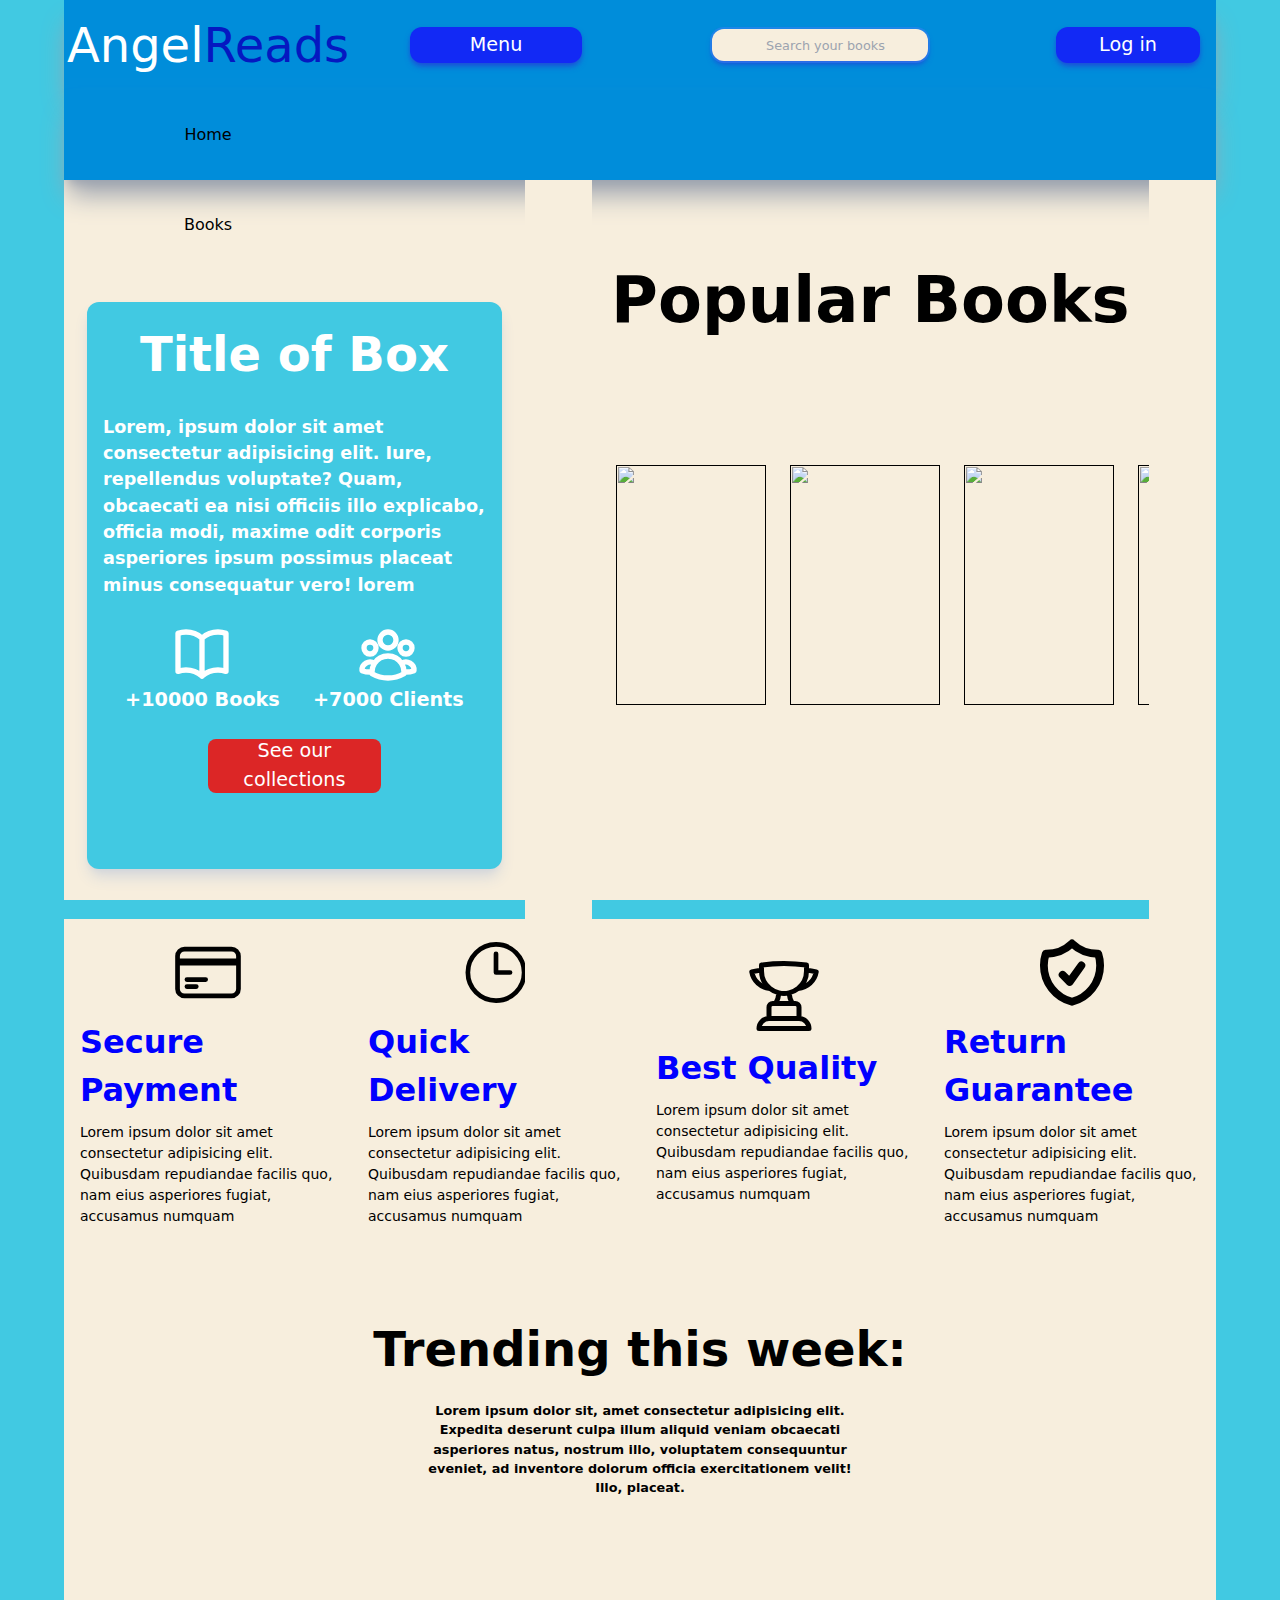
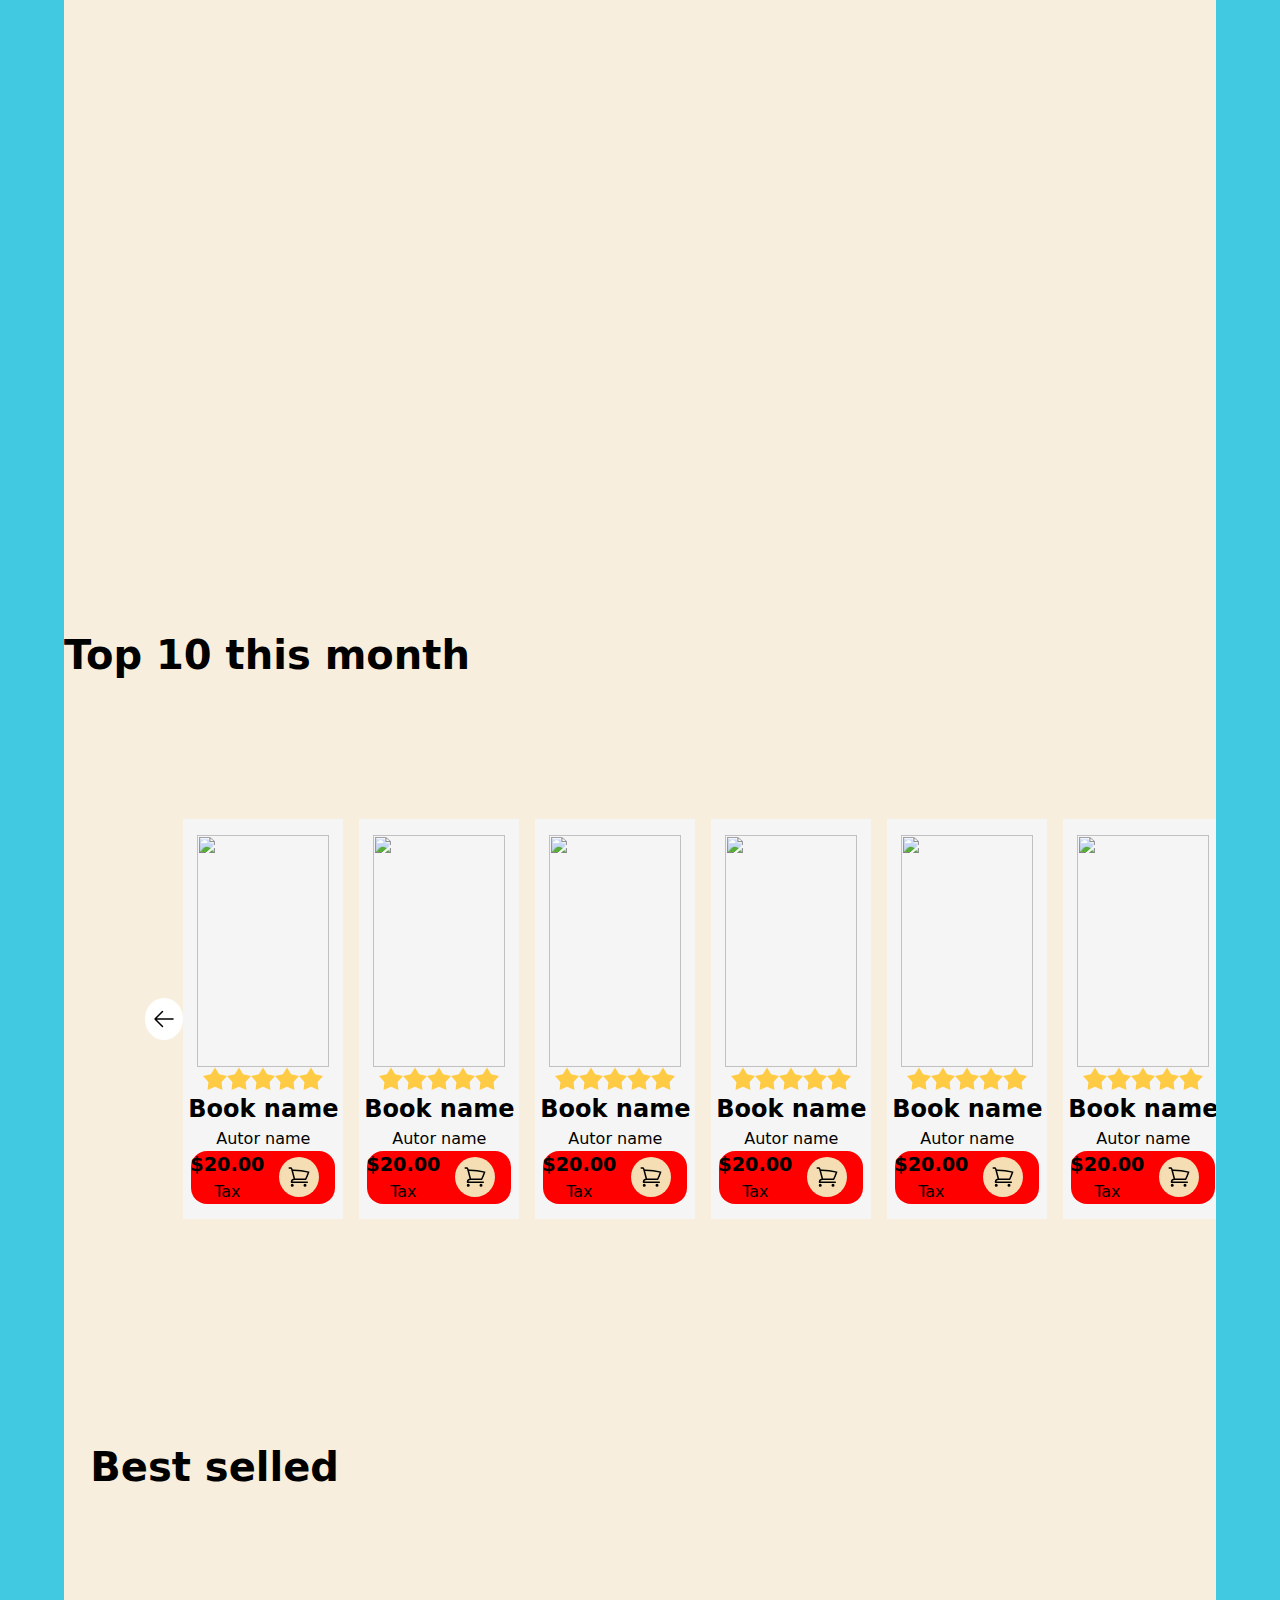
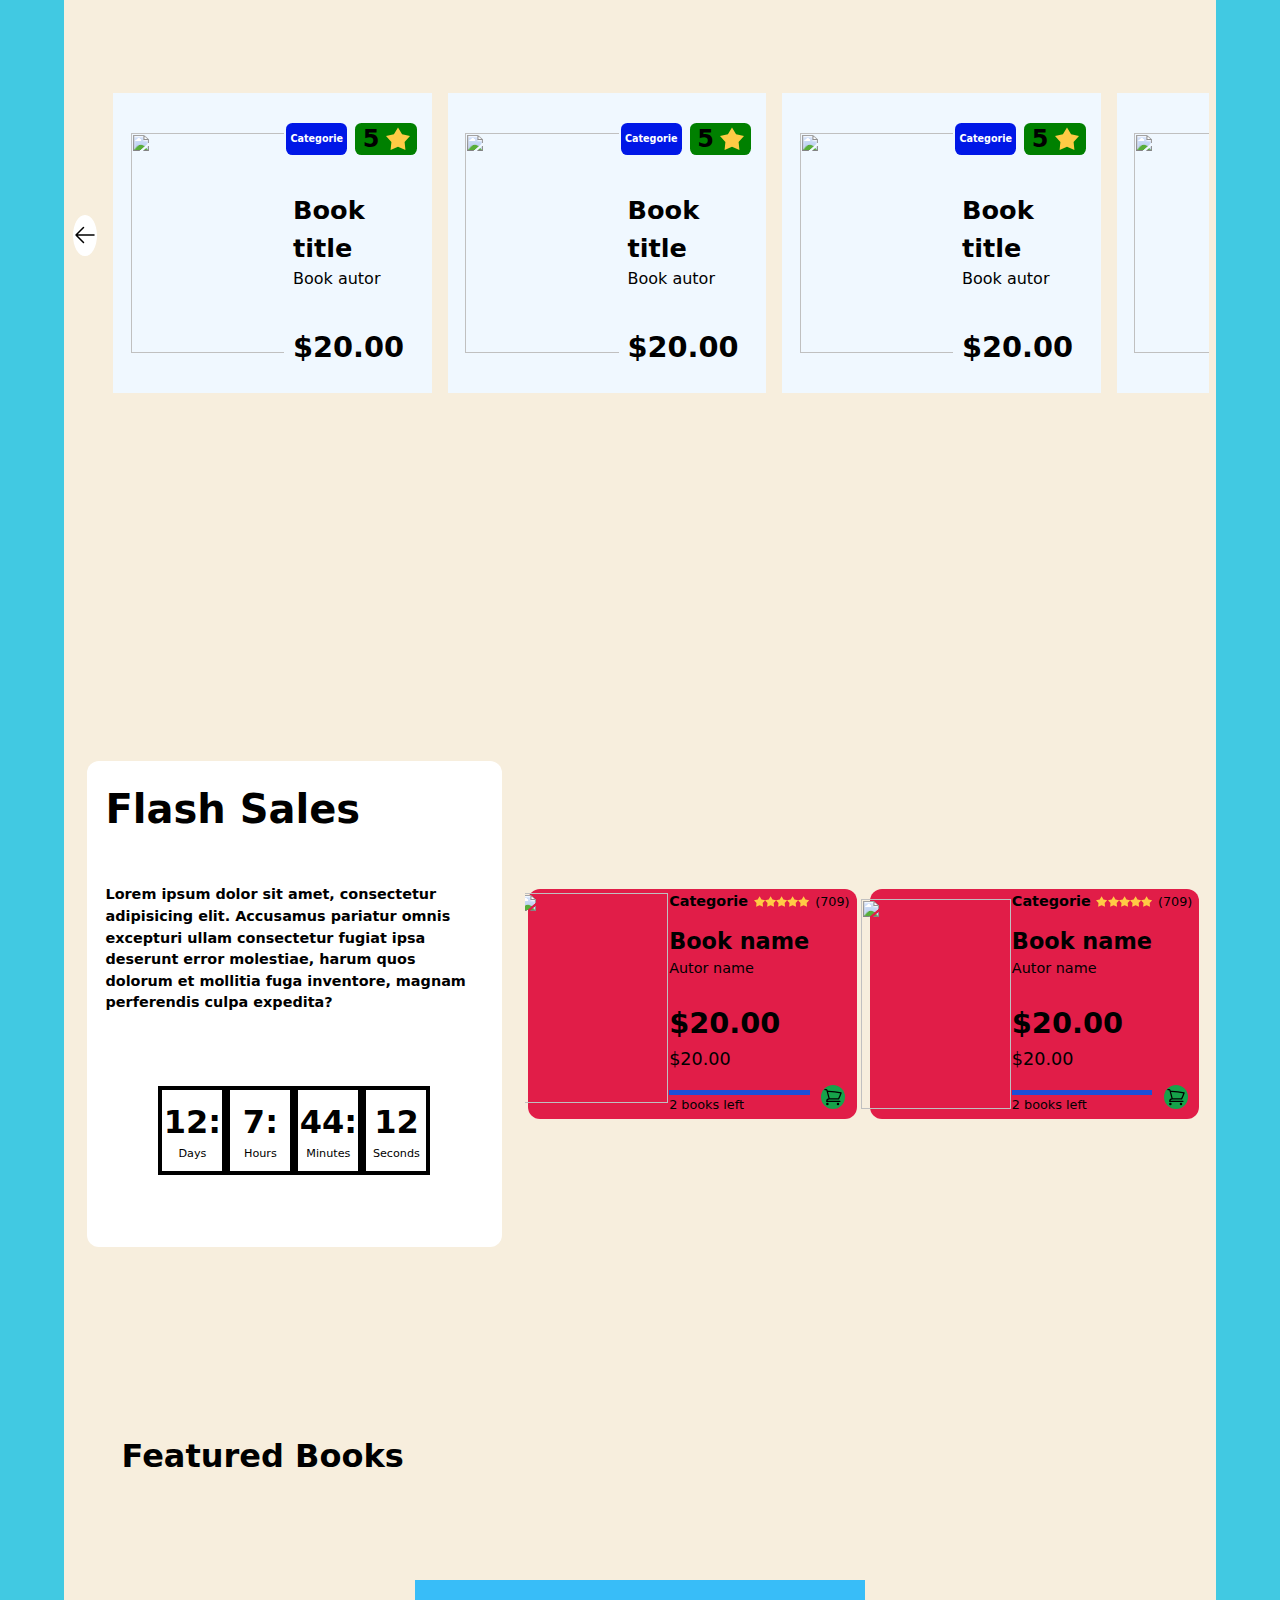
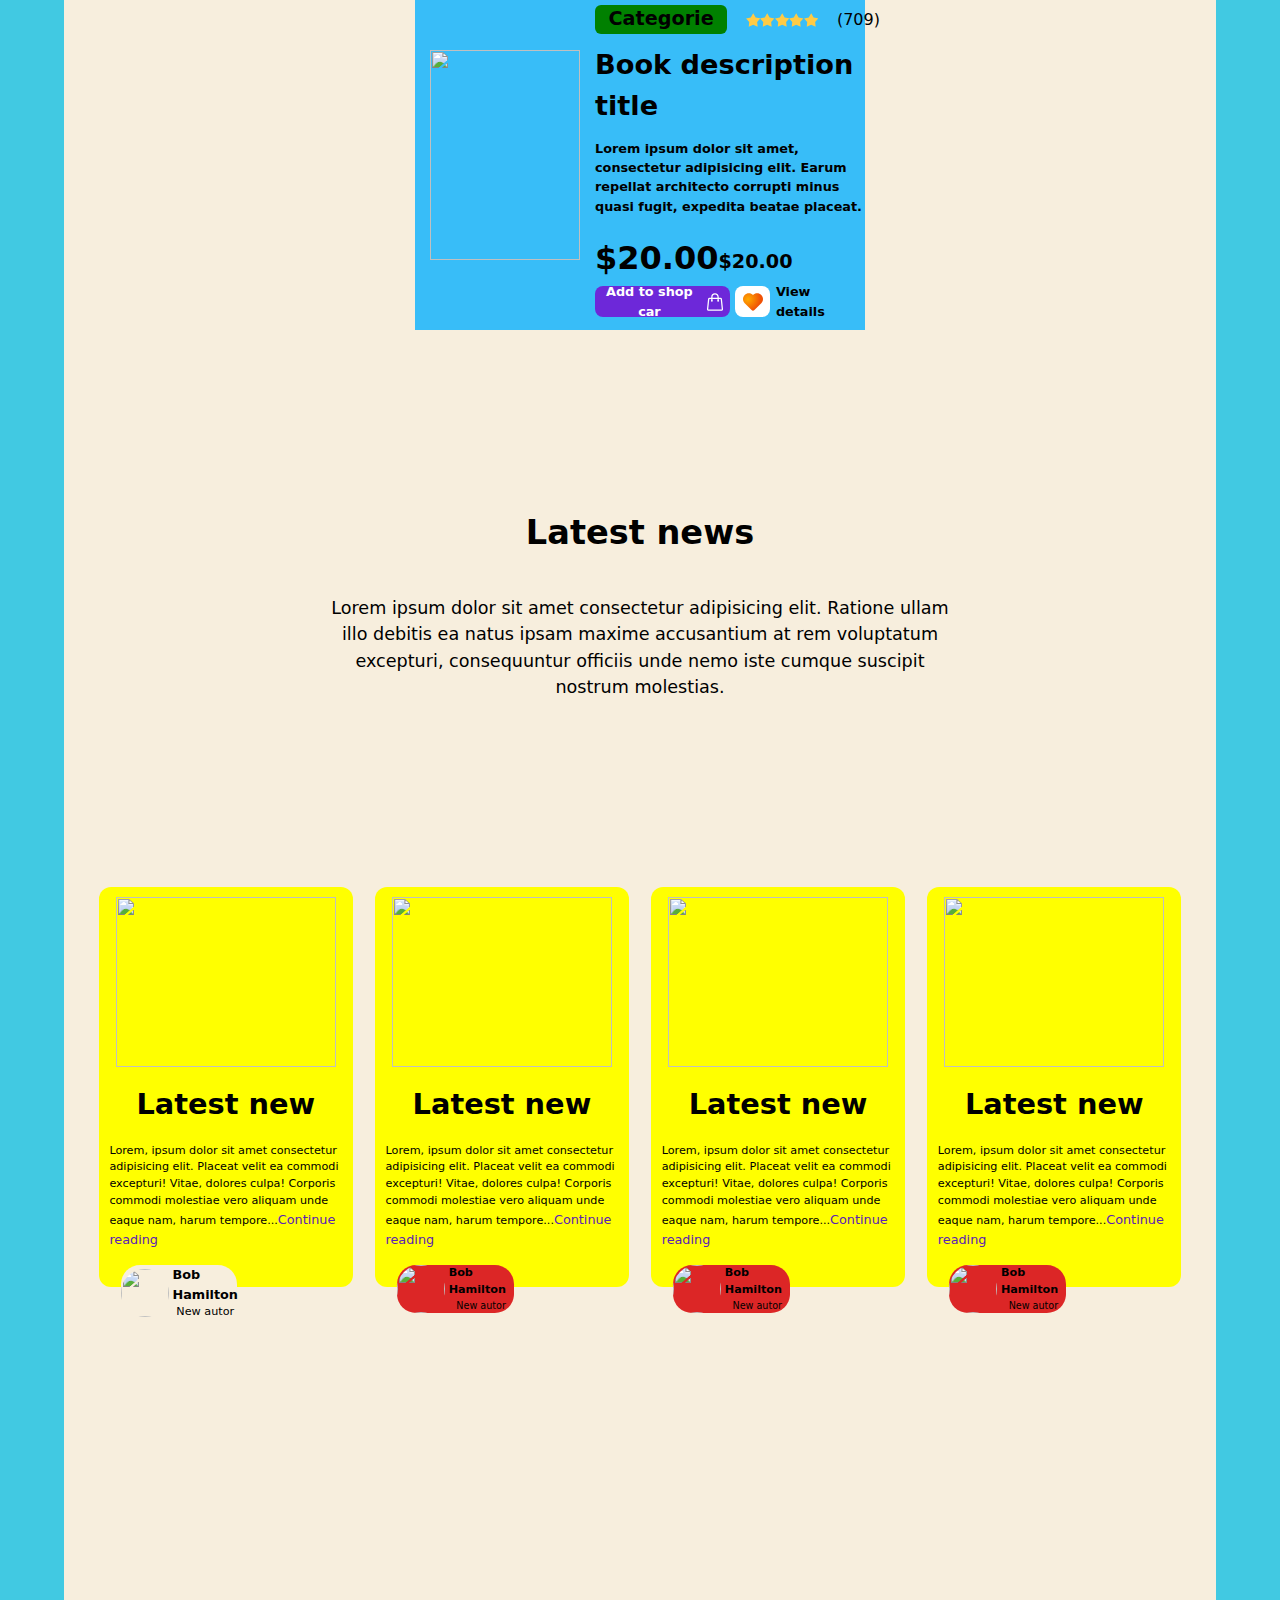
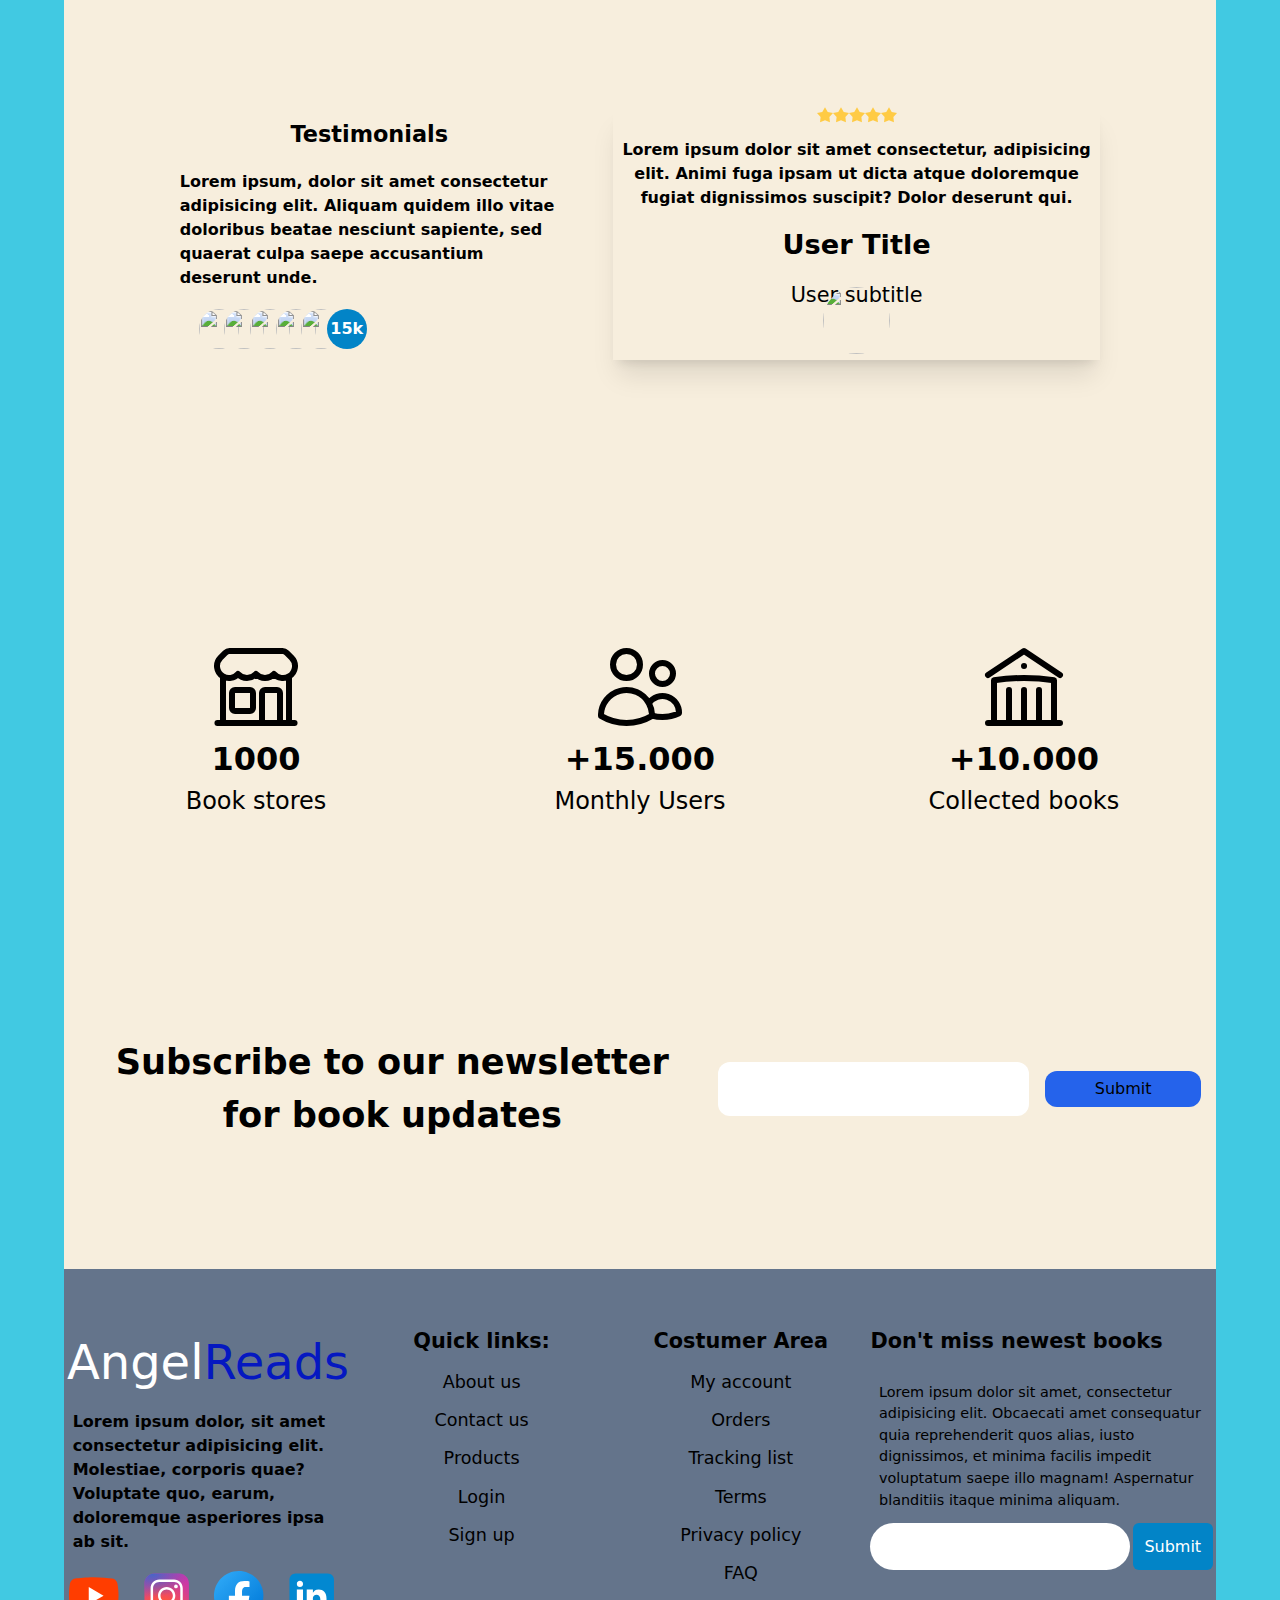
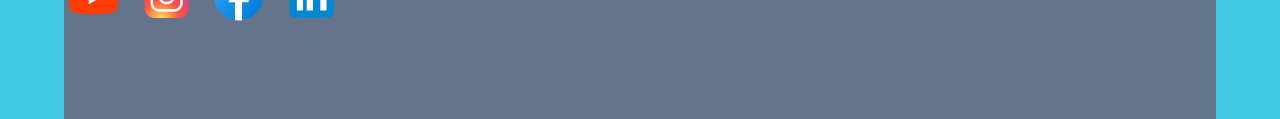
==== index.html @ faa8b450 "Update of page features" ====
<!DOCTYPE html>
<html lang="en">
<head>
    <meta charset="UTF-8">
    <meta name="viewport" content="width=device-width, initial-scale=1.0">

    <link rel="stylesheet" href="./src/Tailwind/output.css">

    <!-- CSS modules -->
    <link rel="stylesheet" href="./src/CSS/main.css">
    <link rel="stylesheet" href="./src/CSS/css_modules/best_sellers.css">
    <link rel="stylesheet" href="./src/CSS/css_modules/featured_section.css">
    <link rel="stylesheet" href="./src/CSS/css_modules/features.css">
    <link rel="stylesheet" href="./src/CSS/css_modules/footer.css">
    <link rel="stylesheet" href="./src/CSS/css_modules/flash_sales.css">
    <link rel="stylesheet" href="./src/CSS/css_modules/mid_section.css">
    <link rel="stylesheet" href="./src/CSS/css_modules/navbar.css">
    <link rel="stylesheet" href="./src/CSS/css_modules/news.css">
    <link rel="stylesheet" href="./src/CSS/css_modules/newsletter.css">
    <link rel="stylesheet" href="./src/CSS/css_modules/rank_books.css">
    <link rel="stylesheet" href="./src/CSS/css_modules/slider.css">
    <link rel="stylesheet" href="./src/CSS/css_modules/testimonials.css">

    

    <script defer src="https://cdn.jsdelivr.net/npm/alpinejs@3.x.x/dist/cdn.min.js"></script>
    <script src="./src/JS/main.js" defer></script>

    <link rel="stylesheet" href="https://cdnjs.cloudflare.com/ajax/libs/font-awesome/5.15.3/css/all.min.css">

    <link rel="stylesheet" href="https://use.fontawesome.com/releases/v5.15.4/css/all.css">

    <title>AngelReads</title>

</head>

<body class = " bg-color-background flex justify-center ">

        <!-- * Mother Box. -->
        <div class = "bg-motherbox-color w-[90%] h-[100vh] motherBox">

            <!-- * Navbar -->
            <nav class = " w-[100%] h-[20%]">

                <!-- First section -->
                <section class = " bg-components-color w-[100%] h-[50%] shadow-xl shadow-gray-400 flex">

                    <!-- Page Logo -->
                    <div class = "w-[25%] h-[100%] flex justify-center items-center">

                        <a href="#" class ="text-[3rem] text-white hover:text-gray-300 pageLogo" >Angel<span class = "text-span-color hover:text-blue-700 pageLogo">Reads</span></a>

                    </div>
                    

                    <!-- * Menu access -->
                    <div class = "w-[25%] h-[100%] flex justify-center items-center">

                        <button class = "w-[60%] h-[40%] rounded-xl bg-buttons-color text-white text-[1.2rem] shadow-md shadow-blue-700" id = "menuAccessButton">

                            Menu

                        </button>

                    </div>


                    <!-- * Searcher -->
                    <div class = "w-[25%] h-[100%] flex justify-end items-center">

                        <!-- *Search icon -->
                        <svg xmlns="http://www.w3.org/2000/svg" fill="none" viewBox="0 0 24 24" stroke-width="1.5" stroke="currentColor" class="size-5" id = "searchIcon">

                            <path stroke-linecap="round" stroke-linejoin="round" d="m21 21-5.197-5.197m0 0A7.5 7.5 0 1 0 5.196 5.196a7.5 7.5 0 0 0 10.607 10.607Z" />

                        </svg>

                        <input type="text" placeholder= " Search your books" id = "searchInput" class = "w-[75%] h-[35%] outline-none text-gray-400 text-[0.8rem] pr-[15%] text-end rounded-xl ml-[-1.5rem] bg-motherbox-color shadow-md shadow-blue-700 ring-2 focus:ring-sky-400">

                    </div>


                    <!-- * Log in part-->
                    <div class = "w-[25%] h-[100%] flex justify-end items-center">

                        <!-- *Login Button -->
                        <button class = "w-[50%] h-[40%] rounded-xl bg-buttons-color text-white text-[1.2rem] mx-[1rem] shadow-md shadow-blue-700" id = "menuAccessButton">

                            Log in

                        </button>

                    </div>

                </section>


                <!-- second Section -->
                <section class = " bg-components-color w-[100%] h-[50%] shadow-xl shadow-gray-400" id = "secondSection">

                    <!-- *Option container 1 -->
                    <div class = "w-[25%] h-[100%] flex justify-center items-center">

                        <a href="#" class="navbarOption">Home</a>

                    </div>

                     <!-- *Option container 2 -->
                    <div class = "w-[25%] h-[100%] flex justify-center items-center">

                        <a href="#" class="navbarOption">Books</a>

                    </div>

                     <!-- *Option container 3 -->
                    <div class = "w-[25%] h-[100%] flex justify-center items-center">

                        <a href="#" class="navbarOption">eBooks</a>

                    </div>

                     <!-- *Option container 4-->
                    <div class = "w-[25%] h-[100%] flex justify-center items-center">

                        <a href="#" class="navbarOption">Audio Books</a>

                    </div>

                </section>

            </nav>


            <!-- * Middle Section -->
            <section class = "w-[100%] h-[90%] flex mb-0">

                <!-- *Section 1  -->
                <section class = "w-[40%] h-[100%] flex justify-center items-center "> 

                    <!-- *Info box -->
                    <div class = "w-[90%] h-[70%] bg-infoBox-color shadow-lg shadow-gray-300 flex flex-col items-center p-[1rem] gap-[1.5rem] text-white rounded-xl">

                        <h2 class = "w-fit fit text-center text-white text-[3rem] infoBoxTitle">Title of Box</h2>
                        
                        <p class = "w-fit h-fit flex text-start text-[1.1rem] text-white infoBoxParaph">

                            Lorem, ipsum dolor sit amet consectetur adipisicing elit. Iure, repellendus voluptate? Quam, obcaecati ea nisi officiis illo explicabo, officia modi, maxime odit corporis asperiores ipsum possimus placeat minus consequatur vero!
                            lorem

                        </p>

                        <!-- *Main features container -->
                        <div class = "w-[90%] h-fit flex items-center justify-center gap-[1rem]">

                            <!-- * Main feature 1 -->
                            <div class = "flex flex-col justify-center items-center ">

                                <svg xmlns="http://www.w3.org/2000/svg" fill="none" viewBox="0 0 24 24" stroke-width="2" stroke="currentColor" class="size-16">
                                    <path stroke-linecap="round" stroke-linejoin="round" d="M12 6.042A8.967 8.967 0 0 0 6 3.75c-1.052 0-2.062.18-3 .512v14.25A8.987 8.987 0 0 1 6 18c2.305 0 4.408.867 6 2.292m0-14.25a8.966 8.966 0 0 1 6-2.292c1.052 0 2.062.18 3 .512v14.25A8.987 8.987 0 0 0 18 18a8.967 8.967 0 0 0-6 2.292m0-14.25v14.25" />
                                </svg>
                                
                                <h2 class = "text-white text-[1.2rem] mainFeatureTitle ">+10000 Books</h2>

                            </div>

                            <!-- *Main feature 2 -->
                            <div class = "flex flex-col justify-center items-center ml-[5%]">

                                <svg xmlns="http://www.w3.org/2000/svg" fill="none" viewBox="0 0 24 24" stroke-width="2" stroke="currentColor" class="size-16">
                                    <path stroke-linecap="round" stroke-linejoin="round" d="M18 18.72a9.094 9.094 0 0 0 3.741-.479 3 3 0 0 0-4.682-2.72m.94 3.198.001.031c0 .225-.012.447-.037.666A11.944 11.944 0 0 1 12 21c-2.17 0-4.207-.576-5.963-1.584A6.062 6.062 0 0 1 6 18.719m12 0a5.971 5.971 0 0 0-.941-3.197m0 0A5.995 5.995 0 0 0 12 12.75a5.995 5.995 0 0 0-5.058 2.772m0 0a3 3 0 0 0-4.681 2.72 8.986 8.986 0 0 0 3.74.477m.94-3.197a5.971 5.971 0 0 0-.94 3.197M15 6.75a3 3 0 1 1-6 0 3 3 0 0 1 6 0Zm6 3a2.25 2.25 0 1 1-4.5 0 2.25 2.25 0 0 1 4.5 0Zm-13.5 0a2.25 2.25 0 1 1-4.5 0 2.25 2.25 0 0 1 4.5 0Z" />
                                </svg>

                                <h2 class = "text-white text-[1.2rem] mainFeatureTitle">+7000 Clients</h2>

                            </div>

                        </div>

                        <button class = "text-white w-[45%] h-[10%] rounded-lg bg-red-600 text-[1.2rem] flex justify-center items-center infoButton">See our collections</button>

                    </div>

                </section>


                <!-- *Section 2 -->
                <section class = "w-[60%] h-[100%] flex justify-center items-center  carouselContainer">

                <h2 class = "w-fit h-fit text-[4rem] text-black flex justify-self-start font-semibold" id = "bookTitle">Popular Books</h2> 

                    <!-- Carousel 2 -->
                    <div class = "w-[100%] h-[280px]  overflow-hidden carouselContainer">

                        <div class = "slide w-[190%] h-[100%] flex ">

                                <a href="" class="w-fit h-fit imageContainer">

                                    <img src="../assets/images/cover-1.jpg" alt="" class = "carouselImage">
    
                                </a>   

                                <a href="" class="w-fit h-fit imageContainer">

                                    <img src="../assets/images/cover-2.jpg" alt="" class = "carouselImage">
    
                                </a>   

                                <a href="" class="w-fit h-fit imageContainer">

                                    <img src="../assets/images/cover-3.jpg" alt="" class = "carouselImage " id = "image3">
    
                                </a>   

                                <a href="" class="w-fit h-fit imageContainer">

                                    <img src="../assets/images/cover-4.jpg" alt="" class = "carouselImage">
    
                                </a>  

                                <a href="" class="w-fit h-fit imageContainer">

                                    <img src="../assets/images/cover-5.jpg" alt="" class = "carouselImage " id = "image3">
    
                                </a>   

                                <a href="" class="w-fit h-fit imageContainer">

                                    <img src="../assets/images/cover-6.jpg" alt="" class = "carouselImage">
    
                                </a>  

                                <a href="" class="w-fit h-fit imageContainer">

                                    <img src="../assets/images/cover-7.jpg" alt="" class = "carouselImage">
    
                                </a>
                                
                                
                                
                        </div>

                    </div>

                </section>

            </section>


            <!-- *Features section -->
            <section class = "w-[100%] h-[40%] mt-[-6.2%] flex bg-motherbox-color">

                <!-- *Features section 1 -->
                    <section class="featureSection">

                        <!-- *Feature Icon -->
                        <svg xmlns="http://www.w3.org/2000/svg" fill="none" viewBox="0 0 24 24" stroke-width="1.5" stroke="currentColor" class="size-20">
                            <path stroke-linecap="round" stroke-linejoin="round" d="M2.25 8.25h19.5M2.25 9h19.5m-16.5 5.25h6m-6 2.25h3m-3.75 3h15a2.25 2.25 0 0 0 2.25-2.25V6.75A2.25 2.25 0 0 0 19.5 4.5h-15a2.25 2.25 0 0 0-2.25 2.25v10.5A2.25 2.25 0 0 0 4.5 19.5Z" />
                        </svg>
                        

                        <!-- * Feature title -->
                        <h2 class = "featureTitle">Secure Payment</h2>

                        <!-- * Feature text -->
                        <p class="featureText">

                            Lorem ipsum dolor sit amet consectetur adipisicing elit. Quibusdam repudiandae facilis quo, nam eius asperiores fugiat, accusamus numquam 

                        </p>    

                    </section>

                    <!-- *Features section 2 -->
                    <section class="featureSection">

                        <!-- * Feature icon  -->
                        <svg xmlns="http://www.w3.org/2000/svg" fill="none" viewBox="0 0 24 24" stroke-width="1.5" stroke="currentColor" class="size-20">
                            <path stroke-linecap="round" stroke-linejoin="round" d="M12 6v6h4.5m4.5 0a9 9 0 1 1-18 0 9 9 0 0 1 18 0Z" />
                        </svg>


                        <!-- * Feature title -->
                        <h2 class = "featureTitle">Quick Delivery</h2>

                        <!-- * Feature text -->
                        <p class="featureText">

                            Lorem ipsum dolor sit amet consectetur adipisicing elit. Quibusdam repudiandae facilis quo, nam eius asperiores fugiat, accusamus numquam 

                        </p>


                    </section>

                    <!-- *Features section 3 -->
                    <section class="featureSection">

                        <!-- * Feature icon  -->
                        <svg xmlns="http://www.w3.org/2000/svg" fill="none" viewBox="0 0 24 24" stroke-width="1.5" stroke="currentColor" class="size-20">
                            <path stroke-linecap="round" stroke-linejoin="round" d="M16.5 18.75h-9m9 0a3 3 0 0 1 3 3h-15a3 3 0 0 1 3-3m9 0v-3.375c0-.621-.503-1.125-1.125-1.125h-.871M7.5 18.75v-3.375c0-.621.504-1.125 1.125-1.125h.872m5.007 0H9.497m5.007 0a7.454 7.454 0 0 1-.982-3.172M9.497 14.25a7.454 7.454 0 0 0 .981-3.172M5.25 4.236c-.982.143-1.954.317-2.916.52A6.003 6.003 0 0 0 7.73 9.728M5.25 4.236V4.5c0 2.108.966 3.99 2.48 5.228M5.25 4.236V2.721C7.456 2.41 9.71 2.25 12 2.25c2.291 0 4.545.16 6.75.47v1.516M7.73 9.728a6.726 6.726 0 0 0 2.748 1.35m8.272-6.842V4.5c0 2.108-.966 3.99-2.48 5.228m2.48-5.492a46.32 46.32 0 0 1 2.916.52 6.003 6.003 0 0 1-5.395 4.972m0 0a6.726 6.726 0 0 1-2.749 1.35m0 0a6.772 6.772 0 0 1-3.044 0" />
                        </svg>

                        <!-- * Feature title -->
                        <h2 class = "featureTitle">Best Quality</h2>

                        <!-- * Feature text -->
                        <p class="featureText">

                            Lorem ipsum dolor sit amet consectetur adipisicing elit. Quibusdam repudiandae facilis quo, nam eius asperiores fugiat, accusamus numquam 

                        </p>


                    </section>

                    <!-- *Features section 4 -->
                    <section class="featureSection">

                        <!-- * Feature icon  -->
                        <svg xmlns="http://www.w3.org/2000/svg" fill="none" viewBox="0 0 24 24" stroke-width="2.5" stroke="currentColor" class="size-20 text-black">
                            <path stroke-linecap="round" stroke-linejoin="round" d="M9 12.75 11.25 15 15 9.75m-3-7.036A11.959 11.959 0 0 1 3.598 6 11.99 11.99 0 0 0 3 9.749c0 5.592 3.824 10.29 9 11.623 5.176-1.332 9-6.03 9-11.622 0-1.31-.21-2.571-.598-3.751h-.152c-3.196 0-6.1-1.248-8.25-3.285Z" />
                        </svg>

                        <!-- * Feature title -->
                        <h2 class = "featureTitle">Return Guarantee</h2>

                        <!-- * Feature text -->
                        <p class="featureText">

                            Lorem ipsum dolor sit amet consectetur adipisicing elit. Quibusdam repudiandae facilis quo, nam eius asperiores fugiat, accusamus numquam 

                        </p>


                    </section>

            </section>


            <!-- * Slider  Section-->
            <section class = "w-[100%] h-[100%] bg-motherbox-color flex flex-col justify-start items-center p-[3%] gap-[1rem] px-[2rem]">

                <!-- *Slider Title -->
                <h2 class = "text-[3rem] font-semibold">Trending this week:</h2>

                <!-- *Slider Text -->
                <p class = "font-semibold text-[0.8rem] w-[40%] h-fit text-center">

                    Lorem ipsum dolor sit, amet consectetur adipisicing elit. Expedita deserunt culpa illum aliquid veniam obcaecati asperiores natus, nostrum illo, voluptatem consequuntur eveniet, ad inventore dolorum officia exercitationem velit! Illo, placeat.

                </p>

                <!-- * Sliders container -->
                <div class = "w-[100%] h-fit flex justify-center items-center gap-[1rem]">

                        <!-- * Slider component -->
                    <main class="h-fit w-fit items-center sliderMain">

                        <div x-data="imageSlider" x-init="

                            let setAnimation1, setAnimation2;

                            function animation1(){

                                setAnimation1 = setInterval(() => {

                                    forward();

                                    if(currentIndex == images.length){

                                        clearInterval(setAnimation1);

                                        animation2();

                                    }

                                }, 2500);

                            }

                            function animation2(){

                                    setAnimation2 = setInterval(() => {
            
                                        previous();                                   

                                        if(currentIndex == 1){

                                            clearInterval(setAnimation2);

                                            animation1();

                                        }

                                    }, 2500);
                                    
                            }

                            setTimeout(() => {

                                animation1();
                                
                            }, 1000);
                        

                        
                        " class="relative max-w-2xl overflow-hidden rounded-md p-2 sm:p-4">    

                            <div class="" style="width: 250px; height: 400px;">

                                <template x-for="(image, index) in images" x>

                                    <div x-show="currentIndex  == index + 1" x-transition:enter="transition transform duration-10" x-transition:enter-start="opacity-0" x-transition:enter-end="opacity-100" x-transition:leave="transition transform duration-10" x-transition:leave-start="opacity-100" x-transition:leave-end="opacity-0" class="top-0">

                                        <a href="#">
                                            <img :src="image" alt="image" class="rounded-sm sliderImage" />
                                        </a>
                                    </div>

                                </template>

                            </div>

                        </div>

                    </main> 

                    <!-- * Slider component -->
                    <main class="h-fit w-fit items-center sliderMain">

                        <div x-data="imageSlider" x-init="

                            let setAnimation1, setAnimation2;

                            function animation1(){

                                setAnimation1 = setInterval(() => {

                                    forward();

                                    if(currentIndex == images.length){

                                        clearInterval(setAnimation1);

                                        animation2();

                                    }

                                }, 2500);
                                    
                            }

                            function animation2(){

                                setAnimation2 = setInterval(() => {

                                previous();

                                if(currentIndex == 1){

                                    clearInterval(setAnimation2);

                                    animation1();

                                }

                                }, 2500);
                                    
                            }

                            setTimeout(() => {

                                animation1();

                            }, 2000);
                        
                        " class="relative max-w-2xl overflow-hidden rounded-md p-2 sm:p-4">    

                            <div class="" style="width: 250px; height: 400px;">

                                <template x-for="(image, index) in images2" x>

                                    <div x-show="currentIndex == index + 1" x-transition:enter="transition transform duration-10" x-transition:enter-start="opacity-0" x-transition:enter-end="opacity-100" x-transition:leave="transition transform duration-10" x-transition:leave-start="opacity-100" x-transition:leave-end="opacity-0" class="top-0">

                                        <a href="#">
                                            <img :src="image" alt="image" class="rounded-sm sliderImage" />
                                        </a>
                                    </div>

                                </template>

                            </div>

                        </div>

                    </main> 

                    <!-- * Slider component -->
                    <main class="h-fit w-fit items-center sliderMain">

                        <div x-data="imageSlider" x-init="

                            let setAnimation1, setAnimation2;

                            function animation1(){

                                setAnimation1 = setInterval(() => {

                                    forward();                      

                                    if(currentIndex == images.length){

                                        clearInterval(setAnimation1);

                                        animation2();

                                    }

                                }, 2500);

                            }

                            function animation2(){

                                setAnimation2 = setInterval(() => {

                                    previous();

                                    if(currentIndex == 1){

                                        clearInterval(setAnimation2);

                                        animation1();

                                    }

                                }, 2500);

                            }


                            setTimeout(() => {

                                animation1();

                            }, 3000);
                            
                        

                        
                        " class="relative max-w-2xl overflow-hidden rounded-md p-2 sm:p-4">    

                            <div class="" style="width: 250px; height: 400px;">

                                <template x-for="(image, index) in images3" x>

                                    <div x-show="currentIndex == index + 1" x-transition:enter="transition transform duration-10" x-transition:enter-start="opacity-0" x-transition:enter-end="opacity-100" x-transition:leave="transition transform duration-10" x-transition:leave-start="opacity-100" x-transition:leave-end="opacity-0" class="top-0">

                                        <a href="#">
                                            <img :src="image" alt="image" class="rounded-sm sliderImage" />
                                        </a>
                                    </div>

                                </template>

                            </div>

                        </div>

                    </main> 

                </div>
                

            </section>

            <!-- *Ranked books section -->
            <section class = "w-[100%] h-[95%] py-[5%] flex flex-col items-center bg-motherbox-color pt-[4%] overflow-hidden">

                <h2 class = "w-[100%] h-[5%] text-[2.5rem] font-semibold text-start">Top 10 this month</h2>

                <div class = "w-[100%] h-[95%] overflow-hidden flex items-center" id = "rankedBookSlider">
                    
                    <div id="rankedBookSlide" class = "bookSlide">

                        <button class = "sliderButton" id = "leftButton">
                            <svg xmlns="http://www.w3.org/2000/svg" fill="none" viewBox="0 0 24 24" stroke-width="1.5" stroke="currentColor" class="size-6">
                                <path stroke-linecap="round" stroke-linejoin="round" d="M10.5 19.5 3 12m0 0 7.5-7.5M3 12h18" />
                            </svg>
                        </button>

                        <!-- * Ranked books container: -->
                        <div class = "w-[100%] h-[95%] flex items-center gap-[1rem]">
    
                            <!-- * Ranked book card: -->
                            <div class = "rankedBookContainer">
    
                                <!-- * Card image: -->
                                <a href="#">
    
                                    <img src="./assets/images/cover-1.jpg" alt="" class = "rankedImageBook">
    
                                </a>
                                
                                <!-- * Starts of books review -->
                                <div class = "w-[100%] h-fit flex justify-center">
    
                                    <!-- *start 1: -->
                                    <svg viewBox="0 -0.5 32 32" fill="none" xmlns="http://www.w3.org/2000/svg" class = "cardStarIcon"><g id="SVGRepo_bgCarrier" stroke-width="0"></g><g id="SVGRepo_tracerCarrier" stroke-linecap="round" stroke-linejoin="round"></g><g id="SVGRepo_iconCarrier"> <path d="M16.0005 0L21.4392 9.27275L32.0005 11.5439L24.8005 19.5459L25.889 30.2222L16.0005 25.895L6.11194 30.2222L7.20049 19.5459L0.000488281 11.5439L10.5618 9.27275L16.0005 0Z" fill="#FFCB45"></path> </g></svg>
    
                                    <!-- *start 2: -->
                                    <svg viewBox="0 -0.5 32 32" fill="none" xmlns="http://www.w3.org/2000/svg" class = "cardStarIcon"><g id="SVGRepo_bgCarrier" stroke-width="0"></g><g id="SVGRepo_tracerCarrier" stroke-linecap="round" stroke-linejoin="round"></g><g id="SVGRepo_iconCarrier"> <path d="M16.0005 0L21.4392 9.27275L32.0005 11.5439L24.8005 19.5459L25.889 30.2222L16.0005 25.895L6.11194 30.2222L7.20049 19.5459L0.000488281 11.5439L10.5618 9.27275L16.0005 0Z" fill="#FFCB45"></path> </g></svg>
    
                                    <!-- *start 3: -->
                                    <svg viewBox="0 -0.5 32 32" fill="none" xmlns="http://www.w3.org/2000/svg" class = "cardStarIcon"><g id="SVGRepo_bgCarrier" stroke-width="0"></g><g id="SVGRepo_tracerCarrier" stroke-linecap="round" stroke-linejoin="round"></g><g id="SVGRepo_iconCarrier"> <path d="M16.0005 0L21.4392 9.27275L32.0005 11.5439L24.8005 19.5459L25.889 30.2222L16.0005 25.895L6.11194 30.2222L7.20049 19.5459L0.000488281 11.5439L10.5618 9.27275L16.0005 0Z" fill="#FFCB45"></path> </g></svg>
    
                                    <!-- *start 4: -->
                                    <svg viewBox="0 -0.5 32 32" fill="none" xmlns="http://www.w3.org/2000/svg" class = "cardStarIcon"><g id="SVGRepo_bgCarrier" stroke-width="0"></g><g id="SVGRepo_tracerCarrier" stroke-linecap="round" stroke-linejoin="round"></g><g id="SVGRepo_iconCarrier"> <path d="M16.0005 0L21.4392 9.27275L32.0005 11.5439L24.8005 19.5459L25.889 30.2222L16.0005 25.895L6.11194 30.2222L7.20049 19.5459L0.000488281 11.5439L10.5618 9.27275L16.0005 0Z" fill="#FFCB45"></path> </g></svg>
    
                                    <!-- *start 5: -->
                                    <svg viewBox="0 -0.5 32 32" fill="none" xmlns="http://www.w3.org/2000/svg" class = "cardStarIcon"><g id="SVGRepo_bgCarrier" stroke-width="0"></g><g id="SVGRepo_tracerCarrier" stroke-linecap="round" stroke-linejoin="round"></g><g id="SVGRepo_iconCarrier"> <path d="M16.0005 0L21.4392 9.27275L32.0005 11.5439L24.8005 19.5459L25.889 30.2222L16.0005 25.895L6.11194 30.2222L7.20049 19.5459L0.000488281 11.5439L10.5618 9.27275L16.0005 0Z" fill="#FFCB45"></path> </g></svg>
    
                                </div>
    
                                <!-- * Book name -->
                                <h2 class = "bookName">
    
                                    Book name
    
                                </h2>
    
                                <!-- * Autor name -->
                                <h2 class = "autorTitle">
    
                                    Autor name
    
                                </h2>
    
                                <!-- *Price and buy container: -->
                                <div class = "priceContainer">
    
                                    <section class = "priceTitleSection">
    
                                        <h2 class = "priceTitle">$20.00</h2>
                                        <p class = "priceWithTax">Tax</p>
    
                                    </section>
    
                                                                
                                    <!-- * Price icon section -->
                                    <section class  = "priceIconSection">
    
                                        <!-- * Container for buy icon -->
                                        <div class = "buyIconContainer">
    
                                        <!-- * Buy icon -->
                                        <a href="#">
    
                                            <svg xmlns="http://www.w3.org/2000/svg" fill="none" viewBox="0 0 24 24" stroke-width="1.5" stroke="currentColor" class="size-6">
                                                <path stroke-linecap="round" stroke-linejoin="round" d="M2.25 3h1.386c.51 0 .955.343 1.087.835l.383 1.437M7.5 14.25a3 3 0 0 0-3 3h15.75m-12.75-3h11.218c1.121-2.3 2.1-4.684 2.924-7.138a60.114 60.114 0 0 0-16.536-1.84M7.5 14.25 5.106 5.272M6 20.25a.75.75 0 1 1-1.5 0 .75.75 0 0 1 1.5 0Zm12.75 0a.75.75 0 1 1-1.5 0 .75.75 0 0 1 1.5 0Z" />
                                            </svg>
                                            
                                        </a>
    
                                        </div>
    
                                    </section>
    
                                </div>
    
                            </div>
    
                            <!-- * Ranked book card: -->
                            <div class = "rankedBookContainer">
    
                                <!-- * Card image: -->
                                <a href="#">
    
                                    <img src="./assets/images/cover-2.jpg" alt="" class = "rankedImageBook">
    
                                </a>
                                
                                <!-- * Starts of books review -->
                                <div class = "w-[100%] h-fit flex justify-center">
    
                                    <!-- *start 1: -->
                                    <svg viewBox="0 -0.5 32 32" fill="none" xmlns="http://www.w3.org/2000/svg" class = "cardStarIcon"><g id="SVGRepo_bgCarrier" stroke-width="0"></g><g id="SVGRepo_tracerCarrier" stroke-linecap="round" stroke-linejoin="round"></g><g id="SVGRepo_iconCarrier"> <path d="M16.0005 0L21.4392 9.27275L32.0005 11.5439L24.8005 19.5459L25.889 30.2222L16.0005 25.895L6.11194 30.2222L7.20049 19.5459L0.000488281 11.5439L10.5618 9.27275L16.0005 0Z" fill="#FFCB45"></path> </g></svg>
    
                                    <!-- *start 2: -->
                                    <svg viewBox="0 -0.5 32 32" fill="none" xmlns="http://www.w3.org/2000/svg" class = "cardStarIcon"><g id="SVGRepo_bgCarrier" stroke-width="0"></g><g id="SVGRepo_tracerCarrier" stroke-linecap="round" stroke-linejoin="round"></g><g id="SVGRepo_iconCarrier"> <path d="M16.0005 0L21.4392 9.27275L32.0005 11.5439L24.8005 19.5459L25.889 30.2222L16.0005 25.895L6.11194 30.2222L7.20049 19.5459L0.000488281 11.5439L10.5618 9.27275L16.0005 0Z" fill="#FFCB45"></path> </g></svg>
    
                                    <!-- *start 3: -->
                                    <svg viewBox="0 -0.5 32 32" fill="none" xmlns="http://www.w3.org/2000/svg" class = "cardStarIcon"><g id="SVGRepo_bgCarrier" stroke-width="0"></g><g id="SVGRepo_tracerCarrier" stroke-linecap="round" stroke-linejoin="round"></g><g id="SVGRepo_iconCarrier"> <path d="M16.0005 0L21.4392 9.27275L32.0005 11.5439L24.8005 19.5459L25.889 30.2222L16.0005 25.895L6.11194 30.2222L7.20049 19.5459L0.000488281 11.5439L10.5618 9.27275L16.0005 0Z" fill="#FFCB45"></path> </g></svg>
    
                                    <!-- *start 4: -->
                                    <svg viewBox="0 -0.5 32 32" fill="none" xmlns="http://www.w3.org/2000/svg" class = "cardStarIcon"><g id="SVGRepo_bgCarrier" stroke-width="0"></g><g id="SVGRepo_tracerCarrier" stroke-linecap="round" stroke-linejoin="round"></g><g id="SVGRepo_iconCarrier"> <path d="M16.0005 0L21.4392 9.27275L32.0005 11.5439L24.8005 19.5459L25.889 30.2222L16.0005 25.895L6.11194 30.2222L7.20049 19.5459L0.000488281 11.5439L10.5618 9.27275L16.0005 0Z" fill="#FFCB45"></path> </g></svg>
    
                                    <!-- *start 5: -->
                                    <svg viewBox="0 -0.5 32 32" fill="none" xmlns="http://www.w3.org/2000/svg" class = "cardStarIcon"><g id="SVGRepo_bgCarrier" stroke-width="0"></g><g id="SVGRepo_tracerCarrier" stroke-linecap="round" stroke-linejoin="round"></g><g id="SVGRepo_iconCarrier"> <path d="M16.0005 0L21.4392 9.27275L32.0005 11.5439L24.8005 19.5459L25.889 30.2222L16.0005 25.895L6.11194 30.2222L7.20049 19.5459L0.000488281 11.5439L10.5618 9.27275L16.0005 0Z" fill="#FFCB45"></path> </g></svg>
    
                                </div>
    
                                <!-- * Book name -->
                                <h2 class = "bookName">
    
                                    Book name
    
                                </h2>
    
                                <!-- * Autor name -->
                                <h2 class = "autorTitle">
    
                                    Autor name
    
                                </h2>
    
                                <!-- *Price and buy container: -->
                                <div class = "priceContainer">
    
                                    <section class = "priceTitleSection">
    
                                        <h2 class = "priceTitle">$20.00</h2>
                                        <p class = "priceWithTax">Tax</p>
    
                                    </section>
                                    
                                    <!-- * Price icon section -->
                                    <section class  = "priceIconSection">
    
                                        <!-- * Container for buy icon -->
                                        <div class = "buyIconContainer">
    
                                        <!-- * Buy icon -->
                                        <a href="#">
    
                                            <svg xmlns="http://www.w3.org/2000/svg" fill="none" viewBox="0 0 24 24" stroke-width="1.5" stroke="currentColor" class="size-6">
                                                <path stroke-linecap="round" stroke-linejoin="round" d="M2.25 3h1.386c.51 0 .955.343 1.087.835l.383 1.437M7.5 14.25a3 3 0 0 0-3 3h15.75m-12.75-3h11.218c1.121-2.3 2.1-4.684 2.924-7.138a60.114 60.114 0 0 0-16.536-1.84M7.5 14.25 5.106 5.272M6 20.25a.75.75 0 1 1-1.5 0 .75.75 0 0 1 1.5 0Zm12.75 0a.75.75 0 1 1-1.5 0 .75.75 0 0 1 1.5 0Z" />
                                            </svg>
                                            
                                        </a>
    
                                        </div>
    
                                    </section>
    
                                </div>
    
                            </div>
    
                            <!-- * Ranked book card: -->
                            <div class = "rankedBookContainer">
    
                                <!-- * Card image: -->
                                <a href="#">
    
                                    <img src="./assets/images/cover-3.jpg" alt="" class = "rankedImageBook">
    
                                </a>
                                
                                <!-- * Starts of books review -->
                                <div class = "w-[100%] h-fit flex justify-center">
    
                                    <!-- *start 1: -->
                                    <svg viewBox="0 -0.5 32 32" fill="none" xmlns="http://www.w3.org/2000/svg" class = "cardStarIcon"><g id="SVGRepo_bgCarrier" stroke-width="0"></g><g id="SVGRepo_tracerCarrier" stroke-linecap="round" stroke-linejoin="round"></g><g id="SVGRepo_iconCarrier"> <path d="M16.0005 0L21.4392 9.27275L32.0005 11.5439L24.8005 19.5459L25.889 30.2222L16.0005 25.895L6.11194 30.2222L7.20049 19.5459L0.000488281 11.5439L10.5618 9.27275L16.0005 0Z" fill="#FFCB45"></path> </g></svg>
    
                                    <!-- *start 2: -->
                                    <svg viewBox="0 -0.5 32 32" fill="none" xmlns="http://www.w3.org/2000/svg" class = "cardStarIcon"><g id="SVGRepo_bgCarrier" stroke-width="0"></g><g id="SVGRepo_tracerCarrier" stroke-linecap="round" stroke-linejoin="round"></g><g id="SVGRepo_iconCarrier"> <path d="M16.0005 0L21.4392 9.27275L32.0005 11.5439L24.8005 19.5459L25.889 30.2222L16.0005 25.895L6.11194 30.2222L7.20049 19.5459L0.000488281 11.5439L10.5618 9.27275L16.0005 0Z" fill="#FFCB45"></path> </g></svg>
    
                                    <!-- *start 3: -->
                                    <svg viewBox="0 -0.5 32 32" fill="none" xmlns="http://www.w3.org/2000/svg" class = "cardStarIcon"><g id="SVGRepo_bgCarrier" stroke-width="0"></g><g id="SVGRepo_tracerCarrier" stroke-linecap="round" stroke-linejoin="round"></g><g id="SVGRepo_iconCarrier"> <path d="M16.0005 0L21.4392 9.27275L32.0005 11.5439L24.8005 19.5459L25.889 30.2222L16.0005 25.895L6.11194 30.2222L7.20049 19.5459L0.000488281 11.5439L10.5618 9.27275L16.0005 0Z" fill="#FFCB45"></path> </g></svg>
    
                                    <!-- *start 4: -->
                                    <svg viewBox="0 -0.5 32 32" fill="none" xmlns="http://www.w3.org/2000/svg" class = "cardStarIcon"><g id="SVGRepo_bgCarrier" stroke-width="0"></g><g id="SVGRepo_tracerCarrier" stroke-linecap="round" stroke-linejoin="round"></g><g id="SVGRepo_iconCarrier"> <path d="M16.0005 0L21.4392 9.27275L32.0005 11.5439L24.8005 19.5459L25.889 30.2222L16.0005 25.895L6.11194 30.2222L7.20049 19.5459L0.000488281 11.5439L10.5618 9.27275L16.0005 0Z" fill="#FFCB45"></path> </g></svg>
    
                                    <!-- *start 5: -->
                                    <svg viewBox="0 -0.5 32 32" fill="none" xmlns="http://www.w3.org/2000/svg" class = "cardStarIcon"><g id="SVGRepo_bgCarrier" stroke-width="0"></g><g id="SVGRepo_tracerCarrier" stroke-linecap="round" stroke-linejoin="round"></g><g id="SVGRepo_iconCarrier"> <path d="M16.0005 0L21.4392 9.27275L32.0005 11.5439L24.8005 19.5459L25.889 30.2222L16.0005 25.895L6.11194 30.2222L7.20049 19.5459L0.000488281 11.5439L10.5618 9.27275L16.0005 0Z" fill="#FFCB45"></path> </g></svg>
    
                                </div>
    
                                <!-- * Book name -->
                                <h2 class = "bookName">
    
                                    Book name
    
                                </h2>
    
                                <!-- * Autor name -->
                                <h2 class = "autorTitle">
    
                                    Autor name
    
                                </h2>
    
                                <!-- *Price and buy container: -->
                                <div class = "priceContainer">
    
                                    <section class = "priceTitleSection">
    
                                        <h2 class = "priceTitle">$20.00</h2>
                                        <p class = "priceWithTax">Tax</p>
    
                                    </section>
                                    
                                    <!-- * Price icon section -->
                                    <section class  = "priceIconSection">
    
                                        <!-- * Container for buy icon -->
                                        <div class = "buyIconContainer">
    
                                        <!-- * Buy icon -->
                                        <a href="#">
    
                                            <svg xmlns="http://www.w3.org/2000/svg" fill="none" viewBox="0 0 24 24" stroke-width="1.5" stroke="currentColor" class="size-6">
                                                <path stroke-linecap="round" stroke-linejoin="round" d="M2.25 3h1.386c.51 0 .955.343 1.087.835l.383 1.437M7.5 14.25a3 3 0 0 0-3 3h15.75m-12.75-3h11.218c1.121-2.3 2.1-4.684 2.924-7.138a60.114 60.114 0 0 0-16.536-1.84M7.5 14.25 5.106 5.272M6 20.25a.75.75 0 1 1-1.5 0 .75.75 0 0 1 1.5 0Zm12.75 0a.75.75 0 1 1-1.5 0 .75.75 0 0 1 1.5 0Z" />
                                            </svg>
                                            
                                        </a>
    
                                        </div>
    
                                    </section>
    
                                </div>
    
                            </div>
    
                            <!-- * Ranked book card: -->
                            <div class = "rankedBookContainer">
    
                                <!-- * Card image: -->
                                <a href="#">
    
                                    <img src="./assets/images/cover-4.jpg" alt="" class = "rankedImageBook">
    
                                </a>
                                
                                <!-- * Starts of books review -->
                                <div class = "w-[100%] h-fit flex justify-center">
    
                                    <!-- *start 1: -->
                                    <svg viewBox="0 -0.5 32 32" fill="none" xmlns="http://www.w3.org/2000/svg" class = "cardStarIcon"><g id="SVGRepo_bgCarrier" stroke-width="0"></g><g id="SVGRepo_tracerCarrier" stroke-linecap="round" stroke-linejoin="round"></g><g id="SVGRepo_iconCarrier"> <path d="M16.0005 0L21.4392 9.27275L32.0005 11.5439L24.8005 19.5459L25.889 30.2222L16.0005 25.895L6.11194 30.2222L7.20049 19.5459L0.000488281 11.5439L10.5618 9.27275L16.0005 0Z" fill="#FFCB45"></path> </g></svg>
    
                                    <!-- *start 2: -->
                                    <svg viewBox="0 -0.5 32 32" fill="none" xmlns="http://www.w3.org/2000/svg" class = "cardStarIcon"><g id="SVGRepo_bgCarrier" stroke-width="0"></g><g id="SVGRepo_tracerCarrier" stroke-linecap="round" stroke-linejoin="round"></g><g id="SVGRepo_iconCarrier"> <path d="M16.0005 0L21.4392 9.27275L32.0005 11.5439L24.8005 19.5459L25.889 30.2222L16.0005 25.895L6.11194 30.2222L7.20049 19.5459L0.000488281 11.5439L10.5618 9.27275L16.0005 0Z" fill="#FFCB45"></path> </g></svg>
    
                                    <!-- *start 3: -->
                                    <svg viewBox="0 -0.5 32 32" fill="none" xmlns="http://www.w3.org/2000/svg" class = "cardStarIcon"><g id="SVGRepo_bgCarrier" stroke-width="0"></g><g id="SVGRepo_tracerCarrier" stroke-linecap="round" stroke-linejoin="round"></g><g id="SVGRepo_iconCarrier"> <path d="M16.0005 0L21.4392 9.27275L32.0005 11.5439L24.8005 19.5459L25.889 30.2222L16.0005 25.895L6.11194 30.2222L7.20049 19.5459L0.000488281 11.5439L10.5618 9.27275L16.0005 0Z" fill="#FFCB45"></path> </g></svg>
    
                                    <!-- *start 4: -->
                                    <svg viewBox="0 -0.5 32 32" fill="none" xmlns="http://www.w3.org/2000/svg" class = "cardStarIcon"><g id="SVGRepo_bgCarrier" stroke-width="0"></g><g id="SVGRepo_tracerCarrier" stroke-linecap="round" stroke-linejoin="round"></g><g id="SVGRepo_iconCarrier"> <path d="M16.0005 0L21.4392 9.27275L32.0005 11.5439L24.8005 19.5459L25.889 30.2222L16.0005 25.895L6.11194 30.2222L7.20049 19.5459L0.000488281 11.5439L10.5618 9.27275L16.0005 0Z" fill="#FFCB45"></path> </g></svg>
    
                                    <!-- *start 5: -->
                                    <svg viewBox="0 -0.5 32 32" fill="none" xmlns="http://www.w3.org/2000/svg" class = "cardStarIcon"><g id="SVGRepo_bgCarrier" stroke-width="0"></g><g id="SVGRepo_tracerCarrier" stroke-linecap="round" stroke-linejoin="round"></g><g id="SVGRepo_iconCarrier"> <path d="M16.0005 0L21.4392 9.27275L32.0005 11.5439L24.8005 19.5459L25.889 30.2222L16.0005 25.895L6.11194 30.2222L7.20049 19.5459L0.000488281 11.5439L10.5618 9.27275L16.0005 0Z" fill="#FFCB45"></path> </g></svg>
    
                                </div>
    
                                <!-- * Book name -->
                                <h2 class = "bookName">
    
                                    Book name
    
                                </h2>
    
                                <!-- * Autor name -->
                                <h2 class = "autorTitle">
    
                                    Autor name
    
                                </h2>
    
                                <!-- *Price and buy container: -->
                                <div class = "priceContainer">
    
                                    <section class = "priceTitleSection">
    
                                        <h2 class = "priceTitle">$20.00</h2>
                                        <p class = "priceWithTax">Tax</p>
    
                                    </section>
                                    
                                    <!-- * Price icon section -->
                                    <section class  = "priceIconSection">
    
                                        <!-- * Container for buy icon -->
                                        <div class = "buyIconContainer">
    
                                        <!-- * Buy icon -->
                                        <a href="#">
    
                                            <svg xmlns="http://www.w3.org/2000/svg" fill="none" viewBox="0 0 24 24" stroke-width="1.5" stroke="currentColor" class="size-6">
                                                <path stroke-linecap="round" stroke-linejoin="round" d="M2.25 3h1.386c.51 0 .955.343 1.087.835l.383 1.437M7.5 14.25a3 3 0 0 0-3 3h15.75m-12.75-3h11.218c1.121-2.3 2.1-4.684 2.924-7.138a60.114 60.114 0 0 0-16.536-1.84M7.5 14.25 5.106 5.272M6 20.25a.75.75 0 1 1-1.5 0 .75.75 0 0 1 1.5 0Zm12.75 0a.75.75 0 1 1-1.5 0 .75.75 0 0 1 1.5 0Z" />
                                            </svg>
                                            
                                        </a>
    
                                        </div>
    
                                    </section>
    
                                </div>
    
                            </div>
    
                            <!-- * Ranked book card: -->
                            <div class = "rankedBookContainer">
    
                                <!-- * Card image: -->
                                <a href="#">
    
                                    <img src="./assets/images/cover-5.jpg" alt="" class = "rankedImageBook">
    
                                </a>
                                
                                <!-- * Starts of books review -->
                                <div class = "w-[100%] h-fit flex justify-center">
    
                                    <!-- *start 1: -->
                                    <svg viewBox="0 -0.5 32 32" fill="none" xmlns="http://www.w3.org/2000/svg" class = "cardStarIcon"><g id="SVGRepo_bgCarrier" stroke-width="0"></g><g id="SVGRepo_tracerCarrier" stroke-linecap="round" stroke-linejoin="round"></g><g id="SVGRepo_iconCarrier"> <path d="M16.0005 0L21.4392 9.27275L32.0005 11.5439L24.8005 19.5459L25.889 30.2222L16.0005 25.895L6.11194 30.2222L7.20049 19.5459L0.000488281 11.5439L10.5618 9.27275L16.0005 0Z" fill="#FFCB45"></path> </g></svg>
    
                                    <!-- *start 2: -->
                                    <svg viewBox="0 -0.5 32 32" fill="none" xmlns="http://www.w3.org/2000/svg" class = "cardStarIcon"><g id="SVGRepo_bgCarrier" stroke-width="0"></g><g id="SVGRepo_tracerCarrier" stroke-linecap="round" stroke-linejoin="round"></g><g id="SVGRepo_iconCarrier"> <path d="M16.0005 0L21.4392 9.27275L32.0005 11.5439L24.8005 19.5459L25.889 30.2222L16.0005 25.895L6.11194 30.2222L7.20049 19.5459L0.000488281 11.5439L10.5618 9.27275L16.0005 0Z" fill="#FFCB45"></path> </g></svg>
    
                                    <!-- *start 3: -->
                                    <svg viewBox="0 -0.5 32 32" fill="none" xmlns="http://www.w3.org/2000/svg" class = "cardStarIcon"><g id="SVGRepo_bgCarrier" stroke-width="0"></g><g id="SVGRepo_tracerCarrier" stroke-linecap="round" stroke-linejoin="round"></g><g id="SVGRepo_iconCarrier"> <path d="M16.0005 0L21.4392 9.27275L32.0005 11.5439L24.8005 19.5459L25.889 30.2222L16.0005 25.895L6.11194 30.2222L7.20049 19.5459L0.000488281 11.5439L10.5618 9.27275L16.0005 0Z" fill="#FFCB45"></path> </g></svg>
    
                                    <!-- *start 4: -->
                                    <svg viewBox="0 -0.5 32 32" fill="none" xmlns="http://www.w3.org/2000/svg" class = "cardStarIcon"><g id="SVGRepo_bgCarrier" stroke-width="0"></g><g id="SVGRepo_tracerCarrier" stroke-linecap="round" stroke-linejoin="round"></g><g id="SVGRepo_iconCarrier"> <path d="M16.0005 0L21.4392 9.27275L32.0005 11.5439L24.8005 19.5459L25.889 30.2222L16.0005 25.895L6.11194 30.2222L7.20049 19.5459L0.000488281 11.5439L10.5618 9.27275L16.0005 0Z" fill="#FFCB45"></path> </g></svg>
    
                                    <!-- *start 5: -->
                                    <svg viewBox="0 -0.5 32 32" fill="none" xmlns="http://www.w3.org/2000/svg" class = "cardStarIcon"><g id="SVGRepo_bgCarrier" stroke-width="0"></g><g id="SVGRepo_tracerCarrier" stroke-linecap="round" stroke-linejoin="round"></g><g id="SVGRepo_iconCarrier"> <path d="M16.0005 0L21.4392 9.27275L32.0005 11.5439L24.8005 19.5459L25.889 30.2222L16.0005 25.895L6.11194 30.2222L7.20049 19.5459L0.000488281 11.5439L10.5618 9.27275L16.0005 0Z" fill="#FFCB45"></path> </g></svg>
    
                                </div>
    
                                <!-- * Book name -->
                                <h2 class = "bookName">
    
                                    Book name
    
                                </h2>
    
                                <!-- * Autor name -->
                                <h2 class = "autorTitle">
    
                                    Autor name
    
                                </h2>
    
                                <!-- *Price and buy container: -->
                                <div class = "priceContainer">
    
                                    <section class = "priceTitleSection">
    
                                        <h2 class = "priceTitle">$20.00</h2>
                                        <p class = "priceWithTax">Tax</p>
    
                                    </section>
                                    
                                    <!-- * Price icon section -->
                                    <section class  = "priceIconSection">
    
                                        <!-- * Container for buy icon -->
                                        <div class = "buyIconContainer">
    
                                        <!-- * Buy icon -->
                                        <a href="#">
    
                                            <svg xmlns="http://www.w3.org/2000/svg" fill="none" viewBox="0 0 24 24" stroke-width="1.5" stroke="currentColor" class="size-6">
                                                <path stroke-linecap="round" stroke-linejoin="round" d="M2.25 3h1.386c.51 0 .955.343 1.087.835l.383 1.437M7.5 14.25a3 3 0 0 0-3 3h15.75m-12.75-3h11.218c1.121-2.3 2.1-4.684 2.924-7.138a60.114 60.114 0 0 0-16.536-1.84M7.5 14.25 5.106 5.272M6 20.25a.75.75 0 1 1-1.5 0 .75.75 0 0 1 1.5 0Zm12.75 0a.75.75 0 1 1-1.5 0 .75.75 0 0 1 1.5 0Z" />
                                            </svg>
                                            
                                        </a>
    
                                        </div>
    
                                    </section>
    
                                </div>
    
                            </div>
    
                            <!-- * Ranked book card: -->
                            <div class = "rankedBookContainer">
    
                                <!-- * Card image: -->
                                <a href="#">
    
                                    <img src="./assets/images/cover-6.jpg" alt="" class = "rankedImageBook">
    
                                </a>
                                
                                <!-- * Starts of books review -->
                                <div class = "w-[100%] h-fit flex justify-center">
    
                                    <!-- *start 1: -->
                                    <svg viewBox="0 -0.5 32 32" fill="none" xmlns="http://www.w3.org/2000/svg" class = "cardStarIcon"><g id="SVGRepo_bgCarrier" stroke-width="0"></g><g id="SVGRepo_tracerCarrier" stroke-linecap="round" stroke-linejoin="round"></g><g id="SVGRepo_iconCarrier"> <path d="M16.0005 0L21.4392 9.27275L32.0005 11.5439L24.8005 19.5459L25.889 30.2222L16.0005 25.895L6.11194 30.2222L7.20049 19.5459L0.000488281 11.5439L10.5618 9.27275L16.0005 0Z" fill="#FFCB45"></path> </g></svg>
    
                                    <!-- *start 2: -->
                                    <svg viewBox="0 -0.5 32 32" fill="none" xmlns="http://www.w3.org/2000/svg" class = "cardStarIcon"><g id="SVGRepo_bgCarrier" stroke-width="0"></g><g id="SVGRepo_tracerCarrier" stroke-linecap="round" stroke-linejoin="round"></g><g id="SVGRepo_iconCarrier"> <path d="M16.0005 0L21.4392 9.27275L32.0005 11.5439L24.8005 19.5459L25.889 30.2222L16.0005 25.895L6.11194 30.2222L7.20049 19.5459L0.000488281 11.5439L10.5618 9.27275L16.0005 0Z" fill="#FFCB45"></path> </g></svg>
    
                                    <!-- *start 3: -->
                                    <svg viewBox="0 -0.5 32 32" fill="none" xmlns="http://www.w3.org/2000/svg" class = "cardStarIcon"><g id="SVGRepo_bgCarrier" stroke-width="0"></g><g id="SVGRepo_tracerCarrier" stroke-linecap="round" stroke-linejoin="round"></g><g id="SVGRepo_iconCarrier"> <path d="M16.0005 0L21.4392 9.27275L32.0005 11.5439L24.8005 19.5459L25.889 30.2222L16.0005 25.895L6.11194 30.2222L7.20049 19.5459L0.000488281 11.5439L10.5618 9.27275L16.0005 0Z" fill="#FFCB45"></path> </g></svg>
    
                                    <!-- *start 4: -->
                                    <svg viewBox="0 -0.5 32 32" fill="none" xmlns="http://www.w3.org/2000/svg" class = "cardStarIcon"><g id="SVGRepo_bgCarrier" stroke-width="0"></g><g id="SVGRepo_tracerCarrier" stroke-linecap="round" stroke-linejoin="round"></g><g id="SVGRepo_iconCarrier"> <path d="M16.0005 0L21.4392 9.27275L32.0005 11.5439L24.8005 19.5459L25.889 30.2222L16.0005 25.895L6.11194 30.2222L7.20049 19.5459L0.000488281 11.5439L10.5618 9.27275L16.0005 0Z" fill="#FFCB45"></path> </g></svg>
    
                                    <!-- *start 5: -->
                                    <svg viewBox="0 -0.5 32 32" fill="none" xmlns="http://www.w3.org/2000/svg" class = "cardStarIcon"><g id="SVGRepo_bgCarrier" stroke-width="0"></g><g id="SVGRepo_tracerCarrier" stroke-linecap="round" stroke-linejoin="round"></g><g id="SVGRepo_iconCarrier"> <path d="M16.0005 0L21.4392 9.27275L32.0005 11.5439L24.8005 19.5459L25.889 30.2222L16.0005 25.895L6.11194 30.2222L7.20049 19.5459L0.000488281 11.5439L10.5618 9.27275L16.0005 0Z" fill="#FFCB45"></path> </g></svg>
    
                                </div>
    
                                <!-- * Book name -->
                                <h2 class = "bookName">
    
                                    Book name
    
                                </h2>
    
                                <!-- * Autor name -->
                                <h2 class = "autorTitle">
    
                                    Autor name
    
                                </h2>
    
                                <!-- *Price and buy container: -->
                                <div class = "priceContainer">
    
                                    <section class = "priceTitleSection">
    
                                        <h2 class = "priceTitle">$20.00</h2>
                                        <p class = "priceWithTax">Tax</p>
    
                                    </section>
                                    
                                    <!-- * Price icon section -->
                                    <section class  = "priceIconSection">
    
                                        <!-- * Container for buy icon -->
                                        <div class = "buyIconContainer">
    
                                        <!-- * Buy icon -->
                                        <a href="#">
    
                                            <svg xmlns="http://www.w3.org/2000/svg" fill="none" viewBox="0 0 24 24" stroke-width="1.5" stroke="currentColor" class="size-6">
                                                <path stroke-linecap="round" stroke-linejoin="round" d="M2.25 3h1.386c.51 0 .955.343 1.087.835l.383 1.437M7.5 14.25a3 3 0 0 0-3 3h15.75m-12.75-3h11.218c1.121-2.3 2.1-4.684 2.924-7.138a60.114 60.114 0 0 0-16.536-1.84M7.5 14.25 5.106 5.272M6 20.25a.75.75 0 1 1-1.5 0 .75.75 0 0 1 1.5 0Zm12.75 0a.75.75 0 1 1-1.5 0 .75.75 0 0 1 1.5 0Z" />
                                            </svg>
                                            
                                        </a>
    
                                        </div>
    
                                    </section>
    
                                </div>
    
                            </div>

                        </div>

                        <button class = "sliderButton" id = "rightButton">
                            <svg xmlns="http://www.w3.org/2000/svg" fill="none" viewBox="0 0 24 24" stroke-width="1.5" stroke="currentColor" class="size-6">
                                <path stroke-linecap="round" stroke-linejoin="round" d="M13.5 4.5 21 12m0 0-7.5 7.5M21 12H3" />
                            </svg>
                        </button>

                    </div>
    
                    <div id="rankedBookSlide2" class = "bookSlide">

                        <button class = "sliderButton" id = "leftButton2">
                            <svg xmlns="http://www.w3.org/2000/svg" fill="none" viewBox="0 0 24 24" stroke-width="1.5" stroke="currentColor" class="size-6">
                                <path stroke-linecap="round" stroke-linejoin="round" d="M10.5 19.5 3 12m0 0 7.5-7.5M3 12h18" />
                            </svg>
                        </button>

                        <!-- * Ranked books container: -->
                        <div class = "w-[100%] h-[95%] flex items-center gap-[1rem]">
    
                            <!-- * Ranked book card: -->
                            <div class = "rankedBookContainer">
    
                                <!-- * Card image: -->
                                <a href="#">
    
                                    <img src="./assets/images/cover-23.jpg" alt="" class = "rankedImageBook">
    
                                </a>
                                
                                <!-- * Starts of books review -->
                                <div class = "w-[100%] h-fit flex justify-center">
    
                                    <!-- *start 1: -->
                                    <svg viewBox="0 -0.5 32 32" fill="none" xmlns="http://www.w3.org/2000/svg" class = "cardStarIcon"><g id="SVGRepo_bgCarrier" stroke-width="0"></g><g id="SVGRepo_tracerCarrier" stroke-linecap="round" stroke-linejoin="round"></g><g id="SVGRepo_iconCarrier"> <path d="M16.0005 0L21.4392 9.27275L32.0005 11.5439L24.8005 19.5459L25.889 30.2222L16.0005 25.895L6.11194 30.2222L7.20049 19.5459L0.000488281 11.5439L10.5618 9.27275L16.0005 0Z" fill="#FFCB45"></path> </g></svg>
    
                                    <!-- *start 2: -->
                                    <svg viewBox="0 -0.5 32 32" fill="none" xmlns="http://www.w3.org/2000/svg" class = "cardStarIcon"><g id="SVGRepo_bgCarrier" stroke-width="0"></g><g id="SVGRepo_tracerCarrier" stroke-linecap="round" stroke-linejoin="round"></g><g id="SVGRepo_iconCarrier"> <path d="M16.0005 0L21.4392 9.27275L32.0005 11.5439L24.8005 19.5459L25.889 30.2222L16.0005 25.895L6.11194 30.2222L7.20049 19.5459L0.000488281 11.5439L10.5618 9.27275L16.0005 0Z" fill="#FFCB45"></path> </g></svg>
    
                                    <!-- *start 3: -->
                                    <svg viewBox="0 -0.5 32 32" fill="none" xmlns="http://www.w3.org/2000/svg" class = "cardStarIcon"><g id="SVGRepo_bgCarrier" stroke-width="0"></g><g id="SVGRepo_tracerCarrier" stroke-linecap="round" stroke-linejoin="round"></g><g id="SVGRepo_iconCarrier"> <path d="M16.0005 0L21.4392 9.27275L32.0005 11.5439L24.8005 19.5459L25.889 30.2222L16.0005 25.895L6.11194 30.2222L7.20049 19.5459L0.000488281 11.5439L10.5618 9.27275L16.0005 0Z" fill="#FFCB45"></path> </g></svg>
    
                                    <!-- *start 4: -->
                                    <svg viewBox="0 -0.5 32 32" fill="none" xmlns="http://www.w3.org/2000/svg" class = "cardStarIcon"><g id="SVGRepo_bgCarrier" stroke-width="0"></g><g id="SVGRepo_tracerCarrier" stroke-linecap="round" stroke-linejoin="round"></g><g id="SVGRepo_iconCarrier"> <path d="M16.0005 0L21.4392 9.27275L32.0005 11.5439L24.8005 19.5459L25.889 30.2222L16.0005 25.895L6.11194 30.2222L7.20049 19.5459L0.000488281 11.5439L10.5618 9.27275L16.0005 0Z" fill="#FFCB45"></path> </g></svg>
    
                                    <!-- *start 5: -->
                                    <svg viewBox="0 -0.5 32 32" fill="none" xmlns="http://www.w3.org/2000/svg" class = "cardStarIcon"><g id="SVGRepo_bgCarrier" stroke-width="0"></g><g id="SVGRepo_tracerCarrier" stroke-linecap="round" stroke-linejoin="round"></g><g id="SVGRepo_iconCarrier"> <path d="M16.0005 0L21.4392 9.27275L32.0005 11.5439L24.8005 19.5459L25.889 30.2222L16.0005 25.895L6.11194 30.2222L7.20049 19.5459L0.000488281 11.5439L10.5618 9.27275L16.0005 0Z" fill="#FFCB45"></path> </g></svg>
    
                                </div>
    
                                <!-- * Book name -->
                                <h2 class = "bookName">
    
                                    Book name
    
                                </h2>
    
                                <!-- * Autor name -->
                                <h2 class = "autorTitle">
    
                                    Autor name
    
                                </h2>
    
                                <!-- *Price and buy container: -->
                                <div class = "priceContainer">
    
                                    <section class = "priceTitleSection">
    
                                        <h2 class = "priceTitle">$20.00</h2>
                                        <p class = "priceWithTax">Tax</p>
    
                                    </section>
    
                                                                
                                    <!-- * Price icon section -->
                                    <section class  = "priceIconSection">
    
                                        <!-- * Container for buy icon -->
                                        <div class = "buyIconContainer">
    
                                        <!-- * Buy icon -->
                                        <a href="#">
    
                                            <svg xmlns="http://www.w3.org/2000/svg" fill="none" viewBox="0 0 24 24" stroke-width="1.5" stroke="currentColor" class="size-6">
                                                <path stroke-linecap="round" stroke-linejoin="round" d="M2.25 3h1.386c.51 0 .955.343 1.087.835l.383 1.437M7.5 14.25a3 3 0 0 0-3 3h15.75m-12.75-3h11.218c1.121-2.3 2.1-4.684 2.924-7.138a60.114 60.114 0 0 0-16.536-1.84M7.5 14.25 5.106 5.272M6 20.25a.75.75 0 1 1-1.5 0 .75.75 0 0 1 1.5 0Zm12.75 0a.75.75 0 1 1-1.5 0 .75.75 0 0 1 1.5 0Z" />
                                            </svg>
                                            
                                        </a>
    
                                        </div>
    
                                    </section>
    
                                </div>
    
                            </div>
    
                            <!-- * Ranked book card: -->
                            <div class = "rankedBookContainer">
    
                                <!-- * Card image: -->
                                <a href="#">
    
                                    <img src="./assets/images/cover-15.jpg" alt="" class = "rankedImageBook">
    
                                </a>
                                
                                <!-- * Starts of books review -->
                                <div class = "w-[100%] h-fit flex justify-center">
    
                                    <!-- *start 1: -->
                                    <svg viewBox="0 -0.5 32 32" fill="none" xmlns="http://www.w3.org/2000/svg" class = "cardStarIcon"><g id="SVGRepo_bgCarrier" stroke-width="0"></g><g id="SVGRepo_tracerCarrier" stroke-linecap="round" stroke-linejoin="round"></g><g id="SVGRepo_iconCarrier"> <path d="M16.0005 0L21.4392 9.27275L32.0005 11.5439L24.8005 19.5459L25.889 30.2222L16.0005 25.895L6.11194 30.2222L7.20049 19.5459L0.000488281 11.5439L10.5618 9.27275L16.0005 0Z" fill="#FFCB45"></path> </g></svg>
    
                                    <!-- *start 2: -->
                                    <svg viewBox="0 -0.5 32 32" fill="none" xmlns="http://www.w3.org/2000/svg" class = "cardStarIcon"><g id="SVGRepo_bgCarrier" stroke-width="0"></g><g id="SVGRepo_tracerCarrier" stroke-linecap="round" stroke-linejoin="round"></g><g id="SVGRepo_iconCarrier"> <path d="M16.0005 0L21.4392 9.27275L32.0005 11.5439L24.8005 19.5459L25.889 30.2222L16.0005 25.895L6.11194 30.2222L7.20049 19.5459L0.000488281 11.5439L10.5618 9.27275L16.0005 0Z" fill="#FFCB45"></path> </g></svg>
    
                                    <!-- *start 3: -->
                                    <svg viewBox="0 -0.5 32 32" fill="none" xmlns="http://www.w3.org/2000/svg" class = "cardStarIcon"><g id="SVGRepo_bgCarrier" stroke-width="0"></g><g id="SVGRepo_tracerCarrier" stroke-linecap="round" stroke-linejoin="round"></g><g id="SVGRepo_iconCarrier"> <path d="M16.0005 0L21.4392 9.27275L32.0005 11.5439L24.8005 19.5459L25.889 30.2222L16.0005 25.895L6.11194 30.2222L7.20049 19.5459L0.000488281 11.5439L10.5618 9.27275L16.0005 0Z" fill="#FFCB45"></path> </g></svg>
    
                                    <!-- *start 4: -->
                                    <svg viewBox="0 -0.5 32 32" fill="none" xmlns="http://www.w3.org/2000/svg" class = "cardStarIcon"><g id="SVGRepo_bgCarrier" stroke-width="0"></g><g id="SVGRepo_tracerCarrier" stroke-linecap="round" stroke-linejoin="round"></g><g id="SVGRepo_iconCarrier"> <path d="M16.0005 0L21.4392 9.27275L32.0005 11.5439L24.8005 19.5459L25.889 30.2222L16.0005 25.895L6.11194 30.2222L7.20049 19.5459L0.000488281 11.5439L10.5618 9.27275L16.0005 0Z" fill="#FFCB45"></path> </g></svg>
    
                                    <!-- *start 5: -->
                                    <svg viewBox="0 -0.5 32 32" fill="none" xmlns="http://www.w3.org/2000/svg" class = "cardStarIcon"><g id="SVGRepo_bgCarrier" stroke-width="0"></g><g id="SVGRepo_tracerCarrier" stroke-linecap="round" stroke-linejoin="round"></g><g id="SVGRepo_iconCarrier"> <path d="M16.0005 0L21.4392 9.27275L32.0005 11.5439L24.8005 19.5459L25.889 30.2222L16.0005 25.895L6.11194 30.2222L7.20049 19.5459L0.000488281 11.5439L10.5618 9.27275L16.0005 0Z" fill="#FFCB45"></path> </g></svg>
    
                                </div>
    
                                <!-- * Book name -->
                                <h2 class = "bookName">
    
                                    Book name
    
                                </h2>
    
                                <!-- * Autor name -->
                                <h2 class = "autorTitle">
    
                                    Autor name
    
                                </h2>
    
                                <!-- *Price and buy container: -->
                                <div class = "priceContainer">
    
                                    <section class = "priceTitleSection">
    
                                        <h2 class = "priceTitle">$20.00</h2>
                                        <p class = "priceWithTax">Tax</p>
    
                                    </section>
                                    
                                    <!-- * Price icon section -->
                                    <section class  = "priceIconSection">
    
                                        <!-- * Container for buy icon -->
                                        <div class = "buyIconContainer">
    
                                        <!-- * Buy icon -->
                                        <a href="#">
    
                                            <svg xmlns="http://www.w3.org/2000/svg" fill="none" viewBox="0 0 24 24" stroke-width="1.5" stroke="currentColor" class="size-6">
                                                <path stroke-linecap="round" stroke-linejoin="round" d="M2.25 3h1.386c.51 0 .955.343 1.087.835l.383 1.437M7.5 14.25a3 3 0 0 0-3 3h15.75m-12.75-3h11.218c1.121-2.3 2.1-4.684 2.924-7.138a60.114 60.114 0 0 0-16.536-1.84M7.5 14.25 5.106 5.272M6 20.25a.75.75 0 1 1-1.5 0 .75.75 0 0 1 1.5 0Zm12.75 0a.75.75 0 1 1-1.5 0 .75.75 0 0 1 1.5 0Z" />
                                            </svg>
                                            
                                        </a>
    
                                        </div>
    
                                    </section>
    
                                </div>
    
                            </div>
    
                            <!-- * Ranked book card: -->
                            <div class = "rankedBookContainer">
    
                                <!-- * Card image: -->
                                <a href="#">
    
                                    <img src="./assets/images/cover-11.jpg" alt="" class = "rankedImageBook">
    
                                </a>
                                
                                <!-- * Starts of books review -->
                                <div class = "w-[100%] h-fit flex justify-center">
    
                                    <!-- *start 1: -->
                                    <svg viewBox="0 -0.5 32 32" fill="none" xmlns="http://www.w3.org/2000/svg" class = "cardStarIcon"><g id="SVGRepo_bgCarrier" stroke-width="0"></g><g id="SVGRepo_tracerCarrier" stroke-linecap="round" stroke-linejoin="round"></g><g id="SVGRepo_iconCarrier"> <path d="M16.0005 0L21.4392 9.27275L32.0005 11.5439L24.8005 19.5459L25.889 30.2222L16.0005 25.895L6.11194 30.2222L7.20049 19.5459L0.000488281 11.5439L10.5618 9.27275L16.0005 0Z" fill="#FFCB45"></path> </g></svg>
    
                                    <!-- *start 2: -->
                                    <svg viewBox="0 -0.5 32 32" fill="none" xmlns="http://www.w3.org/2000/svg" class = "cardStarIcon"><g id="SVGRepo_bgCarrier" stroke-width="0"></g><g id="SVGRepo_tracerCarrier" stroke-linecap="round" stroke-linejoin="round"></g><g id="SVGRepo_iconCarrier"> <path d="M16.0005 0L21.4392 9.27275L32.0005 11.5439L24.8005 19.5459L25.889 30.2222L16.0005 25.895L6.11194 30.2222L7.20049 19.5459L0.000488281 11.5439L10.5618 9.27275L16.0005 0Z" fill="#FFCB45"></path> </g></svg>
    
                                    <!-- *start 3: -->
                                    <svg viewBox="0 -0.5 32 32" fill="none" xmlns="http://www.w3.org/2000/svg" class = "cardStarIcon"><g id="SVGRepo_bgCarrier" stroke-width="0"></g><g id="SVGRepo_tracerCarrier" stroke-linecap="round" stroke-linejoin="round"></g><g id="SVGRepo_iconCarrier"> <path d="M16.0005 0L21.4392 9.27275L32.0005 11.5439L24.8005 19.5459L25.889 30.2222L16.0005 25.895L6.11194 30.2222L7.20049 19.5459L0.000488281 11.5439L10.5618 9.27275L16.0005 0Z" fill="#FFCB45"></path> </g></svg>
    
                                    <!-- *start 4: -->
                                    <svg viewBox="0 -0.5 32 32" fill="none" xmlns="http://www.w3.org/2000/svg" class = "cardStarIcon"><g id="SVGRepo_bgCarrier" stroke-width="0"></g><g id="SVGRepo_tracerCarrier" stroke-linecap="round" stroke-linejoin="round"></g><g id="SVGRepo_iconCarrier"> <path d="M16.0005 0L21.4392 9.27275L32.0005 11.5439L24.8005 19.5459L25.889 30.2222L16.0005 25.895L6.11194 30.2222L7.20049 19.5459L0.000488281 11.5439L10.5618 9.27275L16.0005 0Z" fill="#FFCB45"></path> </g></svg>
    
                                    <!-- *start 5: -->
                                    <svg viewBox="0 -0.5 32 32" fill="none" xmlns="http://www.w3.org/2000/svg" class = "cardStarIcon"><g id="SVGRepo_bgCarrier" stroke-width="0"></g><g id="SVGRepo_tracerCarrier" stroke-linecap="round" stroke-linejoin="round"></g><g id="SVGRepo_iconCarrier"> <path d="M16.0005 0L21.4392 9.27275L32.0005 11.5439L24.8005 19.5459L25.889 30.2222L16.0005 25.895L6.11194 30.2222L7.20049 19.5459L0.000488281 11.5439L10.5618 9.27275L16.0005 0Z" fill="#FFCB45"></path> </g></svg>
    
                                </div>
    
                                <!-- * Book name -->
                                <h2 class = "bookName">
    
                                    Book name
    
                                </h2>
    
                                <!-- * Autor name -->
                                <h2 class = "autorTitle">
    
                                    Autor name
    
                                </h2>
    
                                <!-- *Price and buy container: -->
                                <div class = "priceContainer">
    
                                    <section class = "priceTitleSection">
    
                                        <h2 class = "priceTitle">$20.00</h2>
                                        <p class = "priceWithTax">Tax</p>
    
                                    </section>
                                    
                                    <!-- * Price icon section -->
                                    <section class  = "priceIconSection">
    
                                        <!-- * Container for buy icon -->
                                        <div class = "buyIconContainer">
    
                                        <!-- * Buy icon -->
                                        <a href="#">
    
                                            <svg xmlns="http://www.w3.org/2000/svg" fill="none" viewBox="0 0 24 24" stroke-width="1.5" stroke="currentColor" class="size-6">
                                                <path stroke-linecap="round" stroke-linejoin="round" d="M2.25 3h1.386c.51 0 .955.343 1.087.835l.383 1.437M7.5 14.25a3 3 0 0 0-3 3h15.75m-12.75-3h11.218c1.121-2.3 2.1-4.684 2.924-7.138a60.114 60.114 0 0 0-16.536-1.84M7.5 14.25 5.106 5.272M6 20.25a.75.75 0 1 1-1.5 0 .75.75 0 0 1 1.5 0Zm12.75 0a.75.75 0 1 1-1.5 0 .75.75 0 0 1 1.5 0Z" />
                                            </svg>
                                            
                                        </a>
    
                                        </div>
    
                                    </section>
    
                                </div>
    
                            </div>
    
                            <!-- * Ranked book card: -->
                            <div class = "rankedBookContainer">
    
                                <!-- * Card image: -->
                                <a href="#">
    
                                    <img src="./assets/images/cover-6.jpg" alt="" class = "rankedImageBook">
    
                                </a>
                                
                                <!-- * Starts of books review -->
                                <div class = "w-[100%] h-fit flex justify-center">
    
                                    <!-- *start 1: -->
                                    <svg viewBox="0 -0.5 32 32" fill="none" xmlns="http://www.w3.org/2000/svg" class = "cardStarIcon"><g id="SVGRepo_bgCarrier" stroke-width="0"></g><g id="SVGRepo_tracerCarrier" stroke-linecap="round" stroke-linejoin="round"></g><g id="SVGRepo_iconCarrier"> <path d="M16.0005 0L21.4392 9.27275L32.0005 11.5439L24.8005 19.5459L25.889 30.2222L16.0005 25.895L6.11194 30.2222L7.20049 19.5459L0.000488281 11.5439L10.5618 9.27275L16.0005 0Z" fill="#FFCB45"></path> </g></svg>
    
                                    <!-- *start 2: -->
                                    <svg viewBox="0 -0.5 32 32" fill="none" xmlns="http://www.w3.org/2000/svg" class = "cardStarIcon"><g id="SVGRepo_bgCarrier" stroke-width="0"></g><g id="SVGRepo_tracerCarrier" stroke-linecap="round" stroke-linejoin="round"></g><g id="SVGRepo_iconCarrier"> <path d="M16.0005 0L21.4392 9.27275L32.0005 11.5439L24.8005 19.5459L25.889 30.2222L16.0005 25.895L6.11194 30.2222L7.20049 19.5459L0.000488281 11.5439L10.5618 9.27275L16.0005 0Z" fill="#FFCB45"></path> </g></svg>
    
                                    <!-- *start 3: -->
                                    <svg viewBox="0 -0.5 32 32" fill="none" xmlns="http://www.w3.org/2000/svg" class = "cardStarIcon"><g id="SVGRepo_bgCarrier" stroke-width="0"></g><g id="SVGRepo_tracerCarrier" stroke-linecap="round" stroke-linejoin="round"></g><g id="SVGRepo_iconCarrier"> <path d="M16.0005 0L21.4392 9.27275L32.0005 11.5439L24.8005 19.5459L25.889 30.2222L16.0005 25.895L6.11194 30.2222L7.20049 19.5459L0.000488281 11.5439L10.5618 9.27275L16.0005 0Z" fill="#FFCB45"></path> </g></svg>
    
                                    <!-- *start 4: -->
                                    <svg viewBox="0 -0.5 32 32" fill="none" xmlns="http://www.w3.org/2000/svg" class = "cardStarIcon"><g id="SVGRepo_bgCarrier" stroke-width="0"></g><g id="SVGRepo_tracerCarrier" stroke-linecap="round" stroke-linejoin="round"></g><g id="SVGRepo_iconCarrier"> <path d="M16.0005 0L21.4392 9.27275L32.0005 11.5439L24.8005 19.5459L25.889 30.2222L16.0005 25.895L6.11194 30.2222L7.20049 19.5459L0.000488281 11.5439L10.5618 9.27275L16.0005 0Z" fill="#FFCB45"></path> </g></svg>
    
                                    <!-- *start 5: -->
                                    <svg viewBox="0 -0.5 32 32" fill="none" xmlns="http://www.w3.org/2000/svg" class = "cardStarIcon"><g id="SVGRepo_bgCarrier" stroke-width="0"></g><g id="SVGRepo_tracerCarrier" stroke-linecap="round" stroke-linejoin="round"></g><g id="SVGRepo_iconCarrier"> <path d="M16.0005 0L21.4392 9.27275L32.0005 11.5439L24.8005 19.5459L25.889 30.2222L16.0005 25.895L6.11194 30.2222L7.20049 19.5459L0.000488281 11.5439L10.5618 9.27275L16.0005 0Z" fill="#FFCB45"></path> </g></svg>
    
                                </div>
    
                                <!-- * Book name -->
                                <h2 class = "bookName">
    
                                    Book name
    
                                </h2>
    
                                <!-- * Autor name -->
                                <h2 class = "autorTitle">
    
                                    Autor name
    
                                </h2>
    
                                <!-- *Price and buy container: -->
                                <div class = "priceContainer">
    
                                    <section class = "priceTitleSection">
    
                                        <h2 class = "priceTitle">$20.00</h2>
                                        <p class = "priceWithTax">Tax</p>
    
                                    </section>
                                    
                                    <!-- * Price icon section -->
                                    <section class  = "priceIconSection">
    
                                        <!-- * Container for buy icon -->
                                        <div class = "buyIconContainer">
    
                                        <!-- * Buy icon -->
                                        <a href="#">
    
                                            <svg xmlns="http://www.w3.org/2000/svg" fill="none" viewBox="0 0 24 24" stroke-width="1.5" stroke="currentColor" class="size-6">
                                                <path stroke-linecap="round" stroke-linejoin="round" d="M2.25 3h1.386c.51 0 .955.343 1.087.835l.383 1.437M7.5 14.25a3 3 0 0 0-3 3h15.75m-12.75-3h11.218c1.121-2.3 2.1-4.684 2.924-7.138a60.114 60.114 0 0 0-16.536-1.84M7.5 14.25 5.106 5.272M6 20.25a.75.75 0 1 1-1.5 0 .75.75 0 0 1 1.5 0Zm12.75 0a.75.75 0 1 1-1.5 0 .75.75 0 0 1 1.5 0Z" />
                                            </svg>
                                            
                                        </a>
    
                                        </div>
    
                                    </section>
    
                                </div>
    
                            </div>
    
                            <!-- * Ranked book card: -->
                            <div class = "rankedBookContainer">
    
                                <!-- * Card image: -->
                                <a href="#">
    
                                    <img src="./assets/images/cover-20.jpg" alt="" class = "rankedImageBook">
    
                                </a>
                                
                                <!-- * Starts of books review -->
                                <div class = "w-[100%] h-fit flex justify-center">
    
                                    <!-- *start 1: -->
                                    <svg viewBox="0 -0.5 32 32" fill="none" xmlns="http://www.w3.org/2000/svg" class = "cardStarIcon"><g id="SVGRepo_bgCarrier" stroke-width="0"></g><g id="SVGRepo_tracerCarrier" stroke-linecap="round" stroke-linejoin="round"></g><g id="SVGRepo_iconCarrier"> <path d="M16.0005 0L21.4392 9.27275L32.0005 11.5439L24.8005 19.5459L25.889 30.2222L16.0005 25.895L6.11194 30.2222L7.20049 19.5459L0.000488281 11.5439L10.5618 9.27275L16.0005 0Z" fill="#FFCB45"></path> </g></svg>
    
                                    <!-- *start 2: -->
                                    <svg viewBox="0 -0.5 32 32" fill="none" xmlns="http://www.w3.org/2000/svg" class = "cardStarIcon"><g id="SVGRepo_bgCarrier" stroke-width="0"></g><g id="SVGRepo_tracerCarrier" stroke-linecap="round" stroke-linejoin="round"></g><g id="SVGRepo_iconCarrier"> <path d="M16.0005 0L21.4392 9.27275L32.0005 11.5439L24.8005 19.5459L25.889 30.2222L16.0005 25.895L6.11194 30.2222L7.20049 19.5459L0.000488281 11.5439L10.5618 9.27275L16.0005 0Z" fill="#FFCB45"></path> </g></svg>
    
                                    <!-- *start 3: -->
                                    <svg viewBox="0 -0.5 32 32" fill="none" xmlns="http://www.w3.org/2000/svg" class = "cardStarIcon"><g id="SVGRepo_bgCarrier" stroke-width="0"></g><g id="SVGRepo_tracerCarrier" stroke-linecap="round" stroke-linejoin="round"></g><g id="SVGRepo_iconCarrier"> <path d="M16.0005 0L21.4392 9.27275L32.0005 11.5439L24.8005 19.5459L25.889 30.2222L16.0005 25.895L6.11194 30.2222L7.20049 19.5459L0.000488281 11.5439L10.5618 9.27275L16.0005 0Z" fill="#FFCB45"></path> </g></svg>
    
                                    <!-- *start 4: -->
                                    <svg viewBox="0 -0.5 32 32" fill="none" xmlns="http://www.w3.org/2000/svg" class = "cardStarIcon"><g id="SVGRepo_bgCarrier" stroke-width="0"></g><g id="SVGRepo_tracerCarrier" stroke-linecap="round" stroke-linejoin="round"></g><g id="SVGRepo_iconCarrier"> <path d="M16.0005 0L21.4392 9.27275L32.0005 11.5439L24.8005 19.5459L25.889 30.2222L16.0005 25.895L6.11194 30.2222L7.20049 19.5459L0.000488281 11.5439L10.5618 9.27275L16.0005 0Z" fill="#FFCB45"></path> </g></svg>
    
                                    <!-- *start 5: -->
                                    <svg viewBox="0 -0.5 32 32" fill="none" xmlns="http://www.w3.org/2000/svg" class = "cardStarIcon"><g id="SVGRepo_bgCarrier" stroke-width="0"></g><g id="SVGRepo_tracerCarrier" stroke-linecap="round" stroke-linejoin="round"></g><g id="SVGRepo_iconCarrier"> <path d="M16.0005 0L21.4392 9.27275L32.0005 11.5439L24.8005 19.5459L25.889 30.2222L16.0005 25.895L6.11194 30.2222L7.20049 19.5459L0.000488281 11.5439L10.5618 9.27275L16.0005 0Z" fill="#FFCB45"></path> </g></svg>
    
                                </div>
    
                                <!-- * Book name -->
                                <h2 class = "bookName">
    
                                    Book name
    
                                </h2>
    
                                <!-- * Autor name -->
                                <h2 class = "autorTitle">
    
                                    Autor name
    
                                </h2>
    
                                <!-- *Price and buy container: -->
                                <div class = "priceContainer">
    
                                    <section class = "priceTitleSection">
    
                                        <h2 class = "priceTitle">$20.00</h2>
                                        <p class = "priceWithTax">Tax</p>
    
                                    </section>
                                    
                                    <!-- * Price icon section -->
                                    <section class  = "priceIconSection">
    
                                        <!-- * Container for buy icon -->
                                        <div class = "buyIconContainer">
    
                                        <!-- * Buy icon -->
                                        <a href="#">
    
                                            <svg xmlns="http://www.w3.org/2000/svg" fill="none" viewBox="0 0 24 24" stroke-width="1.5" stroke="currentColor" class="size-6">
                                                <path stroke-linecap="round" stroke-linejoin="round" d="M2.25 3h1.386c.51 0 .955.343 1.087.835l.383 1.437M7.5 14.25a3 3 0 0 0-3 3h15.75m-12.75-3h11.218c1.121-2.3 2.1-4.684 2.924-7.138a60.114 60.114 0 0 0-16.536-1.84M7.5 14.25 5.106 5.272M6 20.25a.75.75 0 1 1-1.5 0 .75.75 0 0 1 1.5 0Zm12.75 0a.75.75 0 1 1-1.5 0 .75.75 0 0 1 1.5 0Z" />
                                            </svg>
                                            
                                        </a>
    
                                        </div>
    
                                    </section>
    
                                </div>
    
                            </div>
    
                            <!-- * Ranked book card: -->
                            <div class = "rankedBookContainer">
    
                                <!-- * Card image: -->
                                <a href="#">
    
                                    <img src="./assets/images/cover-14.jpg" alt="" class = "rankedImageBook">
    
                                </a>
                                
                                <!-- * Starts of books review -->
                                <div class = "w-[100%] h-fit flex justify-center">
    
                                    <!-- *start 1: -->
                                    <svg viewBox="0 -0.5 32 32" fill="none" xmlns="http://www.w3.org/2000/svg" class = "cardStarIcon"><g id="SVGRepo_bgCarrier" stroke-width="0"></g><g id="SVGRepo_tracerCarrier" stroke-linecap="round" stroke-linejoin="round"></g><g id="SVGRepo_iconCarrier"> <path d="M16.0005 0L21.4392 9.27275L32.0005 11.5439L24.8005 19.5459L25.889 30.2222L16.0005 25.895L6.11194 30.2222L7.20049 19.5459L0.000488281 11.5439L10.5618 9.27275L16.0005 0Z" fill="#FFCB45"></path> </g></svg>
    
                                    <!-- *start 2: -->
                                    <svg viewBox="0 -0.5 32 32" fill="none" xmlns="http://www.w3.org/2000/svg" class = "cardStarIcon"><g id="SVGRepo_bgCarrier" stroke-width="0"></g><g id="SVGRepo_tracerCarrier" stroke-linecap="round" stroke-linejoin="round"></g><g id="SVGRepo_iconCarrier"> <path d="M16.0005 0L21.4392 9.27275L32.0005 11.5439L24.8005 19.5459L25.889 30.2222L16.0005 25.895L6.11194 30.2222L7.20049 19.5459L0.000488281 11.5439L10.5618 9.27275L16.0005 0Z" fill="#FFCB45"></path> </g></svg>
    
                                    <!-- *start 3: -->
                                    <svg viewBox="0 -0.5 32 32" fill="none" xmlns="http://www.w3.org/2000/svg" class = "cardStarIcon"><g id="SVGRepo_bgCarrier" stroke-width="0"></g><g id="SVGRepo_tracerCarrier" stroke-linecap="round" stroke-linejoin="round"></g><g id="SVGRepo_iconCarrier"> <path d="M16.0005 0L21.4392 9.27275L32.0005 11.5439L24.8005 19.5459L25.889 30.2222L16.0005 25.895L6.11194 30.2222L7.20049 19.5459L0.000488281 11.5439L10.5618 9.27275L16.0005 0Z" fill="#FFCB45"></path> </g></svg>
    
                                    <!-- *start 4: -->
                                    <svg viewBox="0 -0.5 32 32" fill="none" xmlns="http://www.w3.org/2000/svg" class = "cardStarIcon"><g id="SVGRepo_bgCarrier" stroke-width="0"></g><g id="SVGRepo_tracerCarrier" stroke-linecap="round" stroke-linejoin="round"></g><g id="SVGRepo_iconCarrier"> <path d="M16.0005 0L21.4392 9.27275L32.0005 11.5439L24.8005 19.5459L25.889 30.2222L16.0005 25.895L6.11194 30.2222L7.20049 19.5459L0.000488281 11.5439L10.5618 9.27275L16.0005 0Z" fill="#FFCB45"></path> </g></svg>
    
                                    <!-- *start 5: -->
                                    <svg viewBox="0 -0.5 32 32" fill="none" xmlns="http://www.w3.org/2000/svg" class = "cardStarIcon"><g id="SVGRepo_bgCarrier" stroke-width="0"></g><g id="SVGRepo_tracerCarrier" stroke-linecap="round" stroke-linejoin="round"></g><g id="SVGRepo_iconCarrier"> <path d="M16.0005 0L21.4392 9.27275L32.0005 11.5439L24.8005 19.5459L25.889 30.2222L16.0005 25.895L6.11194 30.2222L7.20049 19.5459L0.000488281 11.5439L10.5618 9.27275L16.0005 0Z" fill="#FFCB45"></path> </g></svg>
    
                                </div>
    
                                <!-- * Book name -->
                                <h2 class = "bookName">
    
                                    Book name
    
                                </h2>
    
                                <!-- * Autor name -->
                                <h2 class = "autorTitle">
    
                                    Autor name
    
                                </h2>
    
                                <!-- *Price and buy container: -->
                                <div class = "priceContainer">
    
                                    <section class = "priceTitleSection">
    
                                        <h2 class = "priceTitle">$20.00</h2>
                                        <p class = "priceWithTax">Tax</p>
    
                                    </section>
                                    
                                    <!-- * Price icon section -->
                                    <section class  = "priceIconSection">
    
                                        <!-- * Container for buy icon -->
                                        <div class = "buyIconContainer">
    
                                        <!-- * Buy icon -->
                                        <a href="#">
    
                                            <svg xmlns="http://www.w3.org/2000/svg" fill="none" viewBox="0 0 24 24" stroke-width="1.5" stroke="currentColor" class="size-6">
                                                <path stroke-linecap="round" stroke-linejoin="round" d="M2.25 3h1.386c.51 0 .955.343 1.087.835l.383 1.437M7.5 14.25a3 3 0 0 0-3 3h15.75m-12.75-3h11.218c1.121-2.3 2.1-4.684 2.924-7.138a60.114 60.114 0 0 0-16.536-1.84M7.5 14.25 5.106 5.272M6 20.25a.75.75 0 1 1-1.5 0 .75.75 0 0 1 1.5 0Zm12.75 0a.75.75 0 1 1-1.5 0 .75.75 0 0 1 1.5 0Z" />
                                            </svg>
                                            
                                        </a>
    
                                        </div>
    
                                    </section>
    
                                </div>
    
                            </div>
    
                        </div>
    
                        <button class = "sliderButton" id = "rightButton2">
                            <svg xmlns="http://www.w3.org/2000/svg" fill="none" viewBox="0 0 24 24" stroke-width="1.5" stroke="currentColor" class="size-6">
                                <path stroke-linecap="round" stroke-linejoin="round" d="M13.5 4.5 21 12m0 0-7.5 7.5M21 12H3" />
                            </svg>
                        </button>

                    </div>
                        
                    <div id="rankedBookSlide3" class = "bookSlide">

                        <button class = "sliderButton" id = "leftButton3">
                            <svg xmlns="http://www.w3.org/2000/svg" fill="none" viewBox="0 0 24 24" stroke-width="1.5" stroke="currentColor" class="size-6">
                                <path stroke-linecap="round" stroke-linejoin="round" d="M10.5 19.5 3 12m0 0 7.5-7.5M3 12h18" />
                            </svg>
                        </button>

                        <!-- * Ranked books container: -->
                        <div class = "w-[100%] h-[9%] flex items-center gap-[1rem]">
    
                            <!-- * Ranked book card: -->
                            <div class = "rankedBookContainer">
    
                                <!-- * Card image: -->
                                <a href="#">
    
                                    <img src="./assets/images/cover-7.jpg" alt="" class = "rankedImageBook">
    
                                </a>
                                
                                <!-- * Starts of books review -->
                                <div class = "w-[100%] h-fit flex justify-center">
    
                                    <!-- *start 1: -->
                                    <svg viewBox="0 -0.5 32 32" fill="none" xmlns="http://www.w3.org/2000/svg" class = "cardStarIcon"><g id="SVGRepo_bgCarrier" stroke-width="0"></g><g id="SVGRepo_tracerCarrier" stroke-linecap="round" stroke-linejoin="round"></g><g id="SVGRepo_iconCarrier"> <path d="M16.0005 0L21.4392 9.27275L32.0005 11.5439L24.8005 19.5459L25.889 30.2222L16.0005 25.895L6.11194 30.2222L7.20049 19.5459L0.000488281 11.5439L10.5618 9.27275L16.0005 0Z" fill="#FFCB45"></path> </g></svg>
    
                                    <!-- *start 2: -->
                                    <svg viewBox="0 -0.5 32 32" fill="none" xmlns="http://www.w3.org/2000/svg" class = "cardStarIcon"><g id="SVGRepo_bgCarrier" stroke-width="0"></g><g id="SVGRepo_tracerCarrier" stroke-linecap="round" stroke-linejoin="round"></g><g id="SVGRepo_iconCarrier"> <path d="M16.0005 0L21.4392 9.27275L32.0005 11.5439L24.8005 19.5459L25.889 30.2222L16.0005 25.895L6.11194 30.2222L7.20049 19.5459L0.000488281 11.5439L10.5618 9.27275L16.0005 0Z" fill="#FFCB45"></path> </g></svg>
    
                                    <!-- *start 3: -->
                                    <svg viewBox="0 -0.5 32 32" fill="none" xmlns="http://www.w3.org/2000/svg" class = "cardStarIcon"><g id="SVGRepo_bgCarrier" stroke-width="0"></g><g id="SVGRepo_tracerCarrier" stroke-linecap="round" stroke-linejoin="round"></g><g id="SVGRepo_iconCarrier"> <path d="M16.0005 0L21.4392 9.27275L32.0005 11.5439L24.8005 19.5459L25.889 30.2222L16.0005 25.895L6.11194 30.2222L7.20049 19.5459L0.000488281 11.5439L10.5618 9.27275L16.0005 0Z" fill="#FFCB45"></path> </g></svg>
    
                                    <!-- *start 4: -->
                                    <svg viewBox="0 -0.5 32 32" fill="none" xmlns="http://www.w3.org/2000/svg" class = "cardStarIcon"><g id="SVGRepo_bgCarrier" stroke-width="0"></g><g id="SVGRepo_tracerCarrier" stroke-linecap="round" stroke-linejoin="round"></g><g id="SVGRepo_iconCarrier"> <path d="M16.0005 0L21.4392 9.27275L32.0005 11.5439L24.8005 19.5459L25.889 30.2222L16.0005 25.895L6.11194 30.2222L7.20049 19.5459L0.000488281 11.5439L10.5618 9.27275L16.0005 0Z" fill="#FFCB45"></path> </g></svg>
    
                                    <!-- *start 5: -->
                                    <svg viewBox="0 -0.5 32 32" fill="none" xmlns="http://www.w3.org/2000/svg" class = "cardStarIcon"><g id="SVGRepo_bgCarrier" stroke-width="0"></g><g id="SVGRepo_tracerCarrier" stroke-linecap="round" stroke-linejoin="round"></g><g id="SVGRepo_iconCarrier"> <path d="M16.0005 0L21.4392 9.27275L32.0005 11.5439L24.8005 19.5459L25.889 30.2222L16.0005 25.895L6.11194 30.2222L7.20049 19.5459L0.000488281 11.5439L10.5618 9.27275L16.0005 0Z" fill="#FFCB45"></path> </g></svg>
    
                                </div>
    
                                <!-- * Book name -->
                                <h2 class = "bookName">
    
                                    Book name
    
                                </h2>
    
                                <!-- * Autor name -->
                                <h2 class = "autorTitle">
    
                                    Autor name
    
                                </h2>
    
                                <!-- *Price and buy container: -->
                                <div class = "priceContainer">
    
                                    <section class = "priceTitleSection">
    
                                        <h2 class = "priceTitle">$20.00</h2>
                                        <p class = "priceWithTax">Tax</p>
    
                                    </section>
    
                                                                
                                    <!-- * Price icon section -->
                                    <section class  = "priceIconSection">
    
                                        <!-- * Container for buy icon -->
                                        <div class = "buyIconContainer">
    
                                        <!-- * Buy icon -->
                                        <a href="#">
    
                                            <svg xmlns="http://www.w3.org/2000/svg" fill="none" viewBox="0 0 24 24" stroke-width="1.5" stroke="currentColor" class="size-6">
                                                <path stroke-linecap="round" stroke-linejoin="round" d="M2.25 3h1.386c.51 0 .955.343 1.087.835l.383 1.437M7.5 14.25a3 3 0 0 0-3 3h15.75m-12.75-3h11.218c1.121-2.3 2.1-4.684 2.924-7.138a60.114 60.114 0 0 0-16.536-1.84M7.5 14.25 5.106 5.272M6 20.25a.75.75 0 1 1-1.5 0 .75.75 0 0 1 1.5 0Zm12.75 0a.75.75 0 1 1-1.5 0 .75.75 0 0 1 1.5 0Z" />
                                            </svg>
                                            
                                        </a>
    
                                        </div>
    
                                    </section>
    
                                </div>
    
                            </div>
    
                            <!-- * Ranked book card: -->
                            <div class = "rankedBookContainer">
    
                                <!-- * Card image: -->
                                <a href="#">
    
                                    <img src="./assets/images/cover-6.jpg" alt="" class = "rankedImageBook">
    
                                </a>
                                
                                <!-- * Starts of books review -->
                                <div class = "w-[100%] h-fit flex justify-center">
    
                                    <!-- *start 1: -->
                                    <svg viewBox="0 -0.5 32 32" fill="none" xmlns="http://www.w3.org/2000/svg" class = "cardStarIcon"><g id="SVGRepo_bgCarrier" stroke-width="0"></g><g id="SVGRepo_tracerCarrier" stroke-linecap="round" stroke-linejoin="round"></g><g id="SVGRepo_iconCarrier"> <path d="M16.0005 0L21.4392 9.27275L32.0005 11.5439L24.8005 19.5459L25.889 30.2222L16.0005 25.895L6.11194 30.2222L7.20049 19.5459L0.000488281 11.5439L10.5618 9.27275L16.0005 0Z" fill="#FFCB45"></path> </g></svg>
    
                                    <!-- *start 2: -->
                                    <svg viewBox="0 -0.5 32 32" fill="none" xmlns="http://www.w3.org/2000/svg" class = "cardStarIcon"><g id="SVGRepo_bgCarrier" stroke-width="0"></g><g id="SVGRepo_tracerCarrier" stroke-linecap="round" stroke-linejoin="round"></g><g id="SVGRepo_iconCarrier"> <path d="M16.0005 0L21.4392 9.27275L32.0005 11.5439L24.8005 19.5459L25.889 30.2222L16.0005 25.895L6.11194 30.2222L7.20049 19.5459L0.000488281 11.5439L10.5618 9.27275L16.0005 0Z" fill="#FFCB45"></path> </g></svg>
    
                                    <!-- *start 3: -->
                                    <svg viewBox="0 -0.5 32 32" fill="none" xmlns="http://www.w3.org/2000/svg" class = "cardStarIcon"><g id="SVGRepo_bgCarrier" stroke-width="0"></g><g id="SVGRepo_tracerCarrier" stroke-linecap="round" stroke-linejoin="round"></g><g id="SVGRepo_iconCarrier"> <path d="M16.0005 0L21.4392 9.27275L32.0005 11.5439L24.8005 19.5459L25.889 30.2222L16.0005 25.895L6.11194 30.2222L7.20049 19.5459L0.000488281 11.5439L10.5618 9.27275L16.0005 0Z" fill="#FFCB45"></path> </g></svg>
    
                                    <!-- *start 4: -->
                                    <svg viewBox="0 -0.5 32 32" fill="none" xmlns="http://www.w3.org/2000/svg" class = "cardStarIcon"><g id="SVGRepo_bgCarrier" stroke-width="0"></g><g id="SVGRepo_tracerCarrier" stroke-linecap="round" stroke-linejoin="round"></g><g id="SVGRepo_iconCarrier"> <path d="M16.0005 0L21.4392 9.27275L32.0005 11.5439L24.8005 19.5459L25.889 30.2222L16.0005 25.895L6.11194 30.2222L7.20049 19.5459L0.000488281 11.5439L10.5618 9.27275L16.0005 0Z" fill="#FFCB45"></path> </g></svg>
    
                                    <!-- *start 5: -->
                                    <svg viewBox="0 -0.5 32 32" fill="none" xmlns="http://www.w3.org/2000/svg" class = "cardStarIcon"><g id="SVGRepo_bgCarrier" stroke-width="0"></g><g id="SVGRepo_tracerCarrier" stroke-linecap="round" stroke-linejoin="round"></g><g id="SVGRepo_iconCarrier"> <path d="M16.0005 0L21.4392 9.27275L32.0005 11.5439L24.8005 19.5459L25.889 30.2222L16.0005 25.895L6.11194 30.2222L7.20049 19.5459L0.000488281 11.5439L10.5618 9.27275L16.0005 0Z" fill="#FFCB45"></path> </g></svg>
    
                                </div>
    
                                <!-- * Book name -->
                                <h2 class = "bookName">
    
                                    Book name
    
                                </h2>
    
                                <!-- * Autor name -->
                                <h2 class = "autorTitle">
    
                                    Autor name
    
                                </h2>
    
                                <!-- *Price and buy container: -->
                                <div class = "priceContainer">
    
                                    <section class = "priceTitleSection">
    
                                        <h2 class = "priceTitle">$20.00</h2>
                                        <p class = "priceWithTax">Tax</p>
    
                                    </section>
                                    
                                    <!-- * Price icon section -->
                                    <section class  = "priceIconSection">
    
                                        <!-- * Container for buy icon -->
                                        <div class = "buyIconContainer">
    
                                        <!-- * Buy icon -->
                                        <a href="#">
    
                                            <svg xmlns="http://www.w3.org/2000/svg" fill="none" viewBox="0 0 24 24" stroke-width="1.5" stroke="currentColor" class="size-6">
                                                <path stroke-linecap="round" stroke-linejoin="round" d="M2.25 3h1.386c.51 0 .955.343 1.087.835l.383 1.437M7.5 14.25a3 3 0 0 0-3 3h15.75m-12.75-3h11.218c1.121-2.3 2.1-4.684 2.924-7.138a60.114 60.114 0 0 0-16.536-1.84M7.5 14.25 5.106 5.272M6 20.25a.75.75 0 1 1-1.5 0 .75.75 0 0 1 1.5 0Zm12.75 0a.75.75 0 1 1-1.5 0 .75.75 0 0 1 1.5 0Z" />
                                            </svg>
                                            
                                        </a>
    
                                        </div>
    
                                    </section>
    
                                </div>
    
                            </div>
    
                            <!-- * Ranked book card: -->
                            <div class = "rankedBookContainer">
    
                                <!-- * Card image: -->
                                <a href="#">
    
                                    <img src="./assets/images/cover-2.jpg" alt="" class = "rankedImageBook">
    
                                </a>
                                
                                <!-- * Starts of books review -->
                                <div class = "w-[100%] h-fit flex justify-center">
    
                                    <!-- *start 1: -->
                                    <svg viewBox="0 -0.5 32 32" fill="none" xmlns="http://www.w3.org/2000/svg" class = "cardStarIcon"><g id="SVGRepo_bgCarrier" stroke-width="0"></g><g id="SVGRepo_tracerCarrier" stroke-linecap="round" stroke-linejoin="round"></g><g id="SVGRepo_iconCarrier"> <path d="M16.0005 0L21.4392 9.27275L32.0005 11.5439L24.8005 19.5459L25.889 30.2222L16.0005 25.895L6.11194 30.2222L7.20049 19.5459L0.000488281 11.5439L10.5618 9.27275L16.0005 0Z" fill="#FFCB45"></path> </g></svg>
    
                                    <!-- *start 2: -->
                                    <svg viewBox="0 -0.5 32 32" fill="none" xmlns="http://www.w3.org/2000/svg" class = "cardStarIcon"><g id="SVGRepo_bgCarrier" stroke-width="0"></g><g id="SVGRepo_tracerCarrier" stroke-linecap="round" stroke-linejoin="round"></g><g id="SVGRepo_iconCarrier"> <path d="M16.0005 0L21.4392 9.27275L32.0005 11.5439L24.8005 19.5459L25.889 30.2222L16.0005 25.895L6.11194 30.2222L7.20049 19.5459L0.000488281 11.5439L10.5618 9.27275L16.0005 0Z" fill="#FFCB45"></path> </g></svg>
    
                                    <!-- *start 3: -->
                                    <svg viewBox="0 -0.5 32 32" fill="none" xmlns="http://www.w3.org/2000/svg" class = "cardStarIcon"><g id="SVGRepo_bgCarrier" stroke-width="0"></g><g id="SVGRepo_tracerCarrier" stroke-linecap="round" stroke-linejoin="round"></g><g id="SVGRepo_iconCarrier"> <path d="M16.0005 0L21.4392 9.27275L32.0005 11.5439L24.8005 19.5459L25.889 30.2222L16.0005 25.895L6.11194 30.2222L7.20049 19.5459L0.000488281 11.5439L10.5618 9.27275L16.0005 0Z" fill="#FFCB45"></path> </g></svg>
    
                                    <!-- *start 4: -->
                                    <svg viewBox="0 -0.5 32 32" fill="none" xmlns="http://www.w3.org/2000/svg" class = "cardStarIcon"><g id="SVGRepo_bgCarrier" stroke-width="0"></g><g id="SVGRepo_tracerCarrier" stroke-linecap="round" stroke-linejoin="round"></g><g id="SVGRepo_iconCarrier"> <path d="M16.0005 0L21.4392 9.27275L32.0005 11.5439L24.8005 19.5459L25.889 30.2222L16.0005 25.895L6.11194 30.2222L7.20049 19.5459L0.000488281 11.5439L10.5618 9.27275L16.0005 0Z" fill="#FFCB45"></path> </g></svg>
    
                                    <!-- *start 5: -->
                                    <svg viewBox="0 -0.5 32 32" fill="none" xmlns="http://www.w3.org/2000/svg" class = "cardStarIcon"><g id="SVGRepo_bgCarrier" stroke-width="0"></g><g id="SVGRepo_tracerCarrier" stroke-linecap="round" stroke-linejoin="round"></g><g id="SVGRepo_iconCarrier"> <path d="M16.0005 0L21.4392 9.27275L32.0005 11.5439L24.8005 19.5459L25.889 30.2222L16.0005 25.895L6.11194 30.2222L7.20049 19.5459L0.000488281 11.5439L10.5618 9.27275L16.0005 0Z" fill="#FFCB45"></path> </g></svg>
    
                                </div>
    
                                <!-- * Book name -->
                                <h2 class = "bookName">
    
                                    Book name
    
                                </h2>
    
                                <!-- * Autor name -->
                                <h2 class = "autorTitle">
    
                                    Autor name
    
                                </h2>
    
                                <!-- *Price and buy container: -->
                                <div class = "priceContainer">
    
                                    <section class = "priceTitleSection">
    
                                        <h2 class = "priceTitle">$20.00</h2>
                                        <p class = "priceWithTax">Tax</p>
    
                                    </section>
                                    
                                    <!-- * Price icon section -->
                                    <section class  = "priceIconSection">
    
                                        <!-- * Container for buy icon -->
                                        <div class = "buyIconContainer">
    
                                        <!-- * Buy icon -->
                                        <a href="#">
    
                                            <svg xmlns="http://www.w3.org/2000/svg" fill="none" viewBox="0 0 24 24" stroke-width="1.5" stroke="currentColor" class="size-6">
                                                <path stroke-linecap="round" stroke-linejoin="round" d="M2.25 3h1.386c.51 0 .955.343 1.087.835l.383 1.437M7.5 14.25a3 3 0 0 0-3 3h15.75m-12.75-3h11.218c1.121-2.3 2.1-4.684 2.924-7.138a60.114 60.114 0 0 0-16.536-1.84M7.5 14.25 5.106 5.272M6 20.25a.75.75 0 1 1-1.5 0 .75.75 0 0 1 1.5 0Zm12.75 0a.75.75 0 1 1-1.5 0 .75.75 0 0 1 1.5 0Z" />
                                            </svg>
                                            
                                        </a>
    
                                        </div>
    
                                    </section>
    
                                </div>
    
                            </div>
    
                            <!-- * Ranked book card: -->
                            <div class = "rankedBookContainer">
    
                                <!-- * Card image: -->
                                <a href="#">
    
                                    <img src="./assets/images/cover-14.jpg" alt="" class = "rankedImageBook">
    
                                </a>
                                
                                <!-- * Starts of books review -->
                                <div class = "w-[100%] h-fit flex justify-center">
    
                                    <!-- *start 1: -->
                                    <svg viewBox="0 -0.5 32 32" fill="none" xmlns="http://www.w3.org/2000/svg" class = "cardStarIcon"><g id="SVGRepo_bgCarrier" stroke-width="0"></g><g id="SVGRepo_tracerCarrier" stroke-linecap="round" stroke-linejoin="round"></g><g id="SVGRepo_iconCarrier"> <path d="M16.0005 0L21.4392 9.27275L32.0005 11.5439L24.8005 19.5459L25.889 30.2222L16.0005 25.895L6.11194 30.2222L7.20049 19.5459L0.000488281 11.5439L10.5618 9.27275L16.0005 0Z" fill="#FFCB45"></path> </g></svg>
    
                                    <!-- *start 2: -->
                                    <svg viewBox="0 -0.5 32 32" fill="none" xmlns="http://www.w3.org/2000/svg" class = "cardStarIcon"><g id="SVGRepo_bgCarrier" stroke-width="0"></g><g id="SVGRepo_tracerCarrier" stroke-linecap="round" stroke-linejoin="round"></g><g id="SVGRepo_iconCarrier"> <path d="M16.0005 0L21.4392 9.27275L32.0005 11.5439L24.8005 19.5459L25.889 30.2222L16.0005 25.895L6.11194 30.2222L7.20049 19.5459L0.000488281 11.5439L10.5618 9.27275L16.0005 0Z" fill="#FFCB45"></path> </g></svg>
    
                                    <!-- *start 3: -->
                                    <svg viewBox="0 -0.5 32 32" fill="none" xmlns="http://www.w3.org/2000/svg" class = "cardStarIcon"><g id="SVGRepo_bgCarrier" stroke-width="0"></g><g id="SVGRepo_tracerCarrier" stroke-linecap="round" stroke-linejoin="round"></g><g id="SVGRepo_iconCarrier"> <path d="M16.0005 0L21.4392 9.27275L32.0005 11.5439L24.8005 19.5459L25.889 30.2222L16.0005 25.895L6.11194 30.2222L7.20049 19.5459L0.000488281 11.5439L10.5618 9.27275L16.0005 0Z" fill="#FFCB45"></path> </g></svg>
    
                                    <!-- *start 4: -->
                                    <svg viewBox="0 -0.5 32 32" fill="none" xmlns="http://www.w3.org/2000/svg" class = "cardStarIcon"><g id="SVGRepo_bgCarrier" stroke-width="0"></g><g id="SVGRepo_tracerCarrier" stroke-linecap="round" stroke-linejoin="round"></g><g id="SVGRepo_iconCarrier"> <path d="M16.0005 0L21.4392 9.27275L32.0005 11.5439L24.8005 19.5459L25.889 30.2222L16.0005 25.895L6.11194 30.2222L7.20049 19.5459L0.000488281 11.5439L10.5618 9.27275L16.0005 0Z" fill="#FFCB45"></path> </g></svg>
    
                                    <!-- *start 5: -->
                                    <svg viewBox="0 -0.5 32 32" fill="none" xmlns="http://www.w3.org/2000/svg" class = "cardStarIcon"><g id="SVGRepo_bgCarrier" stroke-width="0"></g><g id="SVGRepo_tracerCarrier" stroke-linecap="round" stroke-linejoin="round"></g><g id="SVGRepo_iconCarrier"> <path d="M16.0005 0L21.4392 9.27275L32.0005 11.5439L24.8005 19.5459L25.889 30.2222L16.0005 25.895L6.11194 30.2222L7.20049 19.5459L0.000488281 11.5439L10.5618 9.27275L16.0005 0Z" fill="#FFCB45"></path> </g></svg>
    
                                </div>
    
                                <!-- * Book name -->
                                <h2 class = "bookName">
    
                                    Book name
    
                                </h2>
    
                                <!-- * Autor name -->
                                <h2 class = "autorTitle">
    
                                    Autor name
    
                                </h2>
    
                                <!-- *Price and buy container: -->
                                <div class = "priceContainer">
    
                                    <section class = "priceTitleSection">
    
                                        <h2 class = "priceTitle">$20.00</h2>
                                        <p class = "priceWithTax">Tax</p>
    
                                    </section>
                                    
                                    <!-- * Price icon section -->
                                    <section class  = "priceIconSection">
    
                                        <!-- * Container for buy icon -->
                                        <div class = "buyIconContainer">
    
                                        <!-- * Buy icon -->
                                        <a href="#">
    
                                            <svg xmlns="http://www.w3.org/2000/svg" fill="none" viewBox="0 0 24 24" stroke-width="1.5" stroke="currentColor" class="size-6">
                                                <path stroke-linecap="round" stroke-linejoin="round" d="M2.25 3h1.386c.51 0 .955.343 1.087.835l.383 1.437M7.5 14.25a3 3 0 0 0-3 3h15.75m-12.75-3h11.218c1.121-2.3 2.1-4.684 2.924-7.138a60.114 60.114 0 0 0-16.536-1.84M7.5 14.25 5.106 5.272M6 20.25a.75.75 0 1 1-1.5 0 .75.75 0 0 1 1.5 0Zm12.75 0a.75.75 0 1 1-1.5 0 .75.75 0 0 1 1.5 0Z" />
                                            </svg>
                                            
                                        </a>
    
                                        </div>
    
                                    </section>
    
                                </div>
    
                            </div>
    
                            <!-- * Ranked book card: -->
                            <div class = "rankedBookContainer">
    
                                <!-- * Card image: -->
                                <a href="#">
    
                                    <img src="./assets/images/cover-9.jpg" alt="" class = "rankedImageBook">
    
                                </a>
                                
                                <!-- * Starts of books review -->
                                <div class = "w-[100%] h-fit flex justify-center">
    
                                    <!-- *start 1: -->
                                    <svg viewBox="0 -0.5 32 32" fill="none" xmlns="http://www.w3.org/2000/svg" class = "cardStarIcon"><g id="SVGRepo_bgCarrier" stroke-width="0"></g><g id="SVGRepo_tracerCarrier" stroke-linecap="round" stroke-linejoin="round"></g><g id="SVGRepo_iconCarrier"> <path d="M16.0005 0L21.4392 9.27275L32.0005 11.5439L24.8005 19.5459L25.889 30.2222L16.0005 25.895L6.11194 30.2222L7.20049 19.5459L0.000488281 11.5439L10.5618 9.27275L16.0005 0Z" fill="#FFCB45"></path> </g></svg>
    
                                    <!-- *start 2: -->
                                    <svg viewBox="0 -0.5 32 32" fill="none" xmlns="http://www.w3.org/2000/svg" class = "cardStarIcon"><g id="SVGRepo_bgCarrier" stroke-width="0"></g><g id="SVGRepo_tracerCarrier" stroke-linecap="round" stroke-linejoin="round"></g><g id="SVGRepo_iconCarrier"> <path d="M16.0005 0L21.4392 9.27275L32.0005 11.5439L24.8005 19.5459L25.889 30.2222L16.0005 25.895L6.11194 30.2222L7.20049 19.5459L0.000488281 11.5439L10.5618 9.27275L16.0005 0Z" fill="#FFCB45"></path> </g></svg>
    
                                    <!-- *start 3: -->
                                    <svg viewBox="0 -0.5 32 32" fill="none" xmlns="http://www.w3.org/2000/svg" class = "cardStarIcon"><g id="SVGRepo_bgCarrier" stroke-width="0"></g><g id="SVGRepo_tracerCarrier" stroke-linecap="round" stroke-linejoin="round"></g><g id="SVGRepo_iconCarrier"> <path d="M16.0005 0L21.4392 9.27275L32.0005 11.5439L24.8005 19.5459L25.889 30.2222L16.0005 25.895L6.11194 30.2222L7.20049 19.5459L0.000488281 11.5439L10.5618 9.27275L16.0005 0Z" fill="#FFCB45"></path> </g></svg>
    
                                    <!-- *start 4: -->
                                    <svg viewBox="0 -0.5 32 32" fill="none" xmlns="http://www.w3.org/2000/svg" class = "cardStarIcon"><g id="SVGRepo_bgCarrier" stroke-width="0"></g><g id="SVGRepo_tracerCarrier" stroke-linecap="round" stroke-linejoin="round"></g><g id="SVGRepo_iconCarrier"> <path d="M16.0005 0L21.4392 9.27275L32.0005 11.5439L24.8005 19.5459L25.889 30.2222L16.0005 25.895L6.11194 30.2222L7.20049 19.5459L0.000488281 11.5439L10.5618 9.27275L16.0005 0Z" fill="#FFCB45"></path> </g></svg>
    
                                    <!-- *start 5: -->
                                    <svg viewBox="0 -0.5 32 32" fill="none" xmlns="http://www.w3.org/2000/svg" class = "cardStarIcon"><g id="SVGRepo_bgCarrier" stroke-width="0"></g><g id="SVGRepo_tracerCarrier" stroke-linecap="round" stroke-linejoin="round"></g><g id="SVGRepo_iconCarrier"> <path d="M16.0005 0L21.4392 9.27275L32.0005 11.5439L24.8005 19.5459L25.889 30.2222L16.0005 25.895L6.11194 30.2222L7.20049 19.5459L0.000488281 11.5439L10.5618 9.27275L16.0005 0Z" fill="#FFCB45"></path> </g></svg>
    
                                </div>
    
                                <!-- * Book name -->
                                <h2 class = "bookName">
    
                                    Book name
    
                                </h2>
    
                                <!-- * Autor name -->
                                <h2 class = "autorTitle">
    
                                    Autor name
    
                                </h2>
    
                                <!-- *Price and buy container: -->
                                <div class = "priceContainer">
    
                                    <section class = "priceTitleSection">
    
                                        <h2 class = "priceTitle">$20.00</h2>
                                        <p class = "priceWithTax">Tax</p>
    
                                    </section>
                                    
                                    <!-- * Price icon section -->
                                    <section class  = "priceIconSection">
    
                                        <!-- * Container for buy icon -->
                                        <div class = "buyIconContainer">
    
                                        <!-- * Buy icon -->
                                        <a href="#">
    
                                            <svg xmlns="http://www.w3.org/2000/svg" fill="none" viewBox="0 0 24 24" stroke-width="1.5" stroke="currentColor" class="size-6">
                                                <path stroke-linecap="round" stroke-linejoin="round" d="M2.25 3h1.386c.51 0 .955.343 1.087.835l.383 1.437M7.5 14.25a3 3 0 0 0-3 3h15.75m-12.75-3h11.218c1.121-2.3 2.1-4.684 2.924-7.138a60.114 60.114 0 0 0-16.536-1.84M7.5 14.25 5.106 5.272M6 20.25a.75.75 0 1 1-1.5 0 .75.75 0 0 1 1.5 0Zm12.75 0a.75.75 0 1 1-1.5 0 .75.75 0 0 1 1.5 0Z" />
                                            </svg>
                                            
                                        </a>
    
                                        </div>
    
                                    </section>
    
                                </div>
    
                            </div>
    
                            <!-- * Ranked book card: -->
                            <div class = "rankedBookContainer">
    
                                <!-- * Card image: -->
                                <a href="#">
    
                                    <img src="./assets/images/cover-19.jpg" alt="" class = "rankedImageBook">
    
                                </a>
                                
                                <!-- * Starts of books review -->
                                <div class = "w-[100%] h-fit flex justify-center">
    
                                    <!-- *start 1: -->
                                    <svg viewBox="0 -0.5 32 32" fill="none" xmlns="http://www.w3.org/2000/svg" class = "cardStarIcon"><g id="SVGRepo_bgCarrier" stroke-width="0"></g><g id="SVGRepo_tracerCarrier" stroke-linecap="round" stroke-linejoin="round"></g><g id="SVGRepo_iconCarrier"> <path d="M16.0005 0L21.4392 9.27275L32.0005 11.5439L24.8005 19.5459L25.889 30.2222L16.0005 25.895L6.11194 30.2222L7.20049 19.5459L0.000488281 11.5439L10.5618 9.27275L16.0005 0Z" fill="#FFCB45"></path> </g></svg>
    
                                    <!-- *start 2: -->
                                    <svg viewBox="0 -0.5 32 32" fill="none" xmlns="http://www.w3.org/2000/svg" class = "cardStarIcon"><g id="SVGRepo_bgCarrier" stroke-width="0"></g><g id="SVGRepo_tracerCarrier" stroke-linecap="round" stroke-linejoin="round"></g><g id="SVGRepo_iconCarrier"> <path d="M16.0005 0L21.4392 9.27275L32.0005 11.5439L24.8005 19.5459L25.889 30.2222L16.0005 25.895L6.11194 30.2222L7.20049 19.5459L0.000488281 11.5439L10.5618 9.27275L16.0005 0Z" fill="#FFCB45"></path> </g></svg>
    
                                    <!-- *start 3: -->
                                    <svg viewBox="0 -0.5 32 32" fill="none" xmlns="http://www.w3.org/2000/svg" class = "cardStarIcon"><g id="SVGRepo_bgCarrier" stroke-width="0"></g><g id="SVGRepo_tracerCarrier" stroke-linecap="round" stroke-linejoin="round"></g><g id="SVGRepo_iconCarrier"> <path d="M16.0005 0L21.4392 9.27275L32.0005 11.5439L24.8005 19.5459L25.889 30.2222L16.0005 25.895L6.11194 30.2222L7.20049 19.5459L0.000488281 11.5439L10.5618 9.27275L16.0005 0Z" fill="#FFCB45"></path> </g></svg>
    
                                    <!-- *start 4: -->
                                    <svg viewBox="0 -0.5 32 32" fill="none" xmlns="http://www.w3.org/2000/svg" class = "cardStarIcon"><g id="SVGRepo_bgCarrier" stroke-width="0"></g><g id="SVGRepo_tracerCarrier" stroke-linecap="round" stroke-linejoin="round"></g><g id="SVGRepo_iconCarrier"> <path d="M16.0005 0L21.4392 9.27275L32.0005 11.5439L24.8005 19.5459L25.889 30.2222L16.0005 25.895L6.11194 30.2222L7.20049 19.5459L0.000488281 11.5439L10.5618 9.27275L16.0005 0Z" fill="#FFCB45"></path> </g></svg>
    
                                    <!-- *start 5: -->
                                    <svg viewBox="0 -0.5 32 32" fill="none" xmlns="http://www.w3.org/2000/svg" class = "cardStarIcon"><g id="SVGRepo_bgCarrier" stroke-width="0"></g><g id="SVGRepo_tracerCarrier" stroke-linecap="round" stroke-linejoin="round"></g><g id="SVGRepo_iconCarrier"> <path d="M16.0005 0L21.4392 9.27275L32.0005 11.5439L24.8005 19.5459L25.889 30.2222L16.0005 25.895L6.11194 30.2222L7.20049 19.5459L0.000488281 11.5439L10.5618 9.27275L16.0005 0Z" fill="#FFCB45"></path> </g></svg>
    
                                </div>
    
                                <!-- * Book name -->
                                <h2 class = "bookName">
    
                                    Book name
    
                                </h2>
    
                                <!-- * Autor name -->
                                <h2 class = "autorTitle">
    
                                    Autor name
    
                                </h2>
    
                                <!-- *Price and buy container: -->
                                <div class = "priceContainer">
    
                                    <section class = "priceTitleSection">
    
                                        <h2 class = "priceTitle">$20.00</h2>
                                        <p class = "priceWithTax">Tax</p>
    
                                    </section>
                                    
                                    <!-- * Price icon section -->
                                    <section class  = "priceIconSection">
    
                                        <!-- * Container for buy icon -->
                                        <div class = "buyIconContainer">
    
                                        <!-- * Buy icon -->
                                        <a href="#">
    
                                            <svg xmlns="http://www.w3.org/2000/svg" fill="none" viewBox="0 0 24 24" stroke-width="1.5" stroke="currentColor" class="size-6">
                                                <path stroke-linecap="round" stroke-linejoin="round" d="M2.25 3h1.386c.51 0 .955.343 1.087.835l.383 1.437M7.5 14.25a3 3 0 0 0-3 3h15.75m-12.75-3h11.218c1.121-2.3 2.1-4.684 2.924-7.138a60.114 60.114 0 0 0-16.536-1.84M7.5 14.25 5.106 5.272M6 20.25a.75.75 0 1 1-1.5 0 .75.75 0 0 1 1.5 0Zm12.75 0a.75.75 0 1 1-1.5 0 .75.75 0 0 1 1.5 0Z" />
                                            </svg>
                                            
                                        </a>
    
                                        </div>
    
                                    </section>
    
                                </div>
    
                            </div>
    
                        </div>

                        <button class = "sliderButton" id = "rightButton3">
                            <svg xmlns="http://www.w3.org/2000/svg" fill="none" viewBox="0 0 24 24" stroke-width="1.5" stroke="currentColor" class="size-6">
                                <path stroke-linecap="round" stroke-linejoin="round" d="M13.5 4.5 21 12m0 0-7.5 7.5M21 12H3" />
                            </svg>
                        </button>

                    </div>
                </div>
                

            </section>


            <!-- *Best sellers section -->
            <section class = "w-[100%] h-[85%] bg-motherbox-color flex flex-col justify-start items-center p-[0.3%] gap-[1rem]">

                <h2 class = "w-[96%] h-[3%] flex items-start text-[2.5rem] font-semibold">Best selled</h2>

                <!-- best selled books slider -->
                <div class = "overflow-hidden flex items-center w-[99.4%] h-[97%]" id = "bestSelledSlider">

                    <!-- Slide 1 -->
                    <div class = "w-[100%] h-[91%] flex items-center gap-[1rem] ml-[0.2%] space-y-4 bestSelledBookSlide">

                        <button class = "sliderButton2" id = "leftButton4">
                            <svg xmlns="http://www.w3.org/2000/svg" fill="none" viewBox="0 0 24 24" stroke-width="1.5" stroke="currentColor" class="size-6">
                                <path stroke-linecap="round" stroke-linejoin="round" d="M10.5 19.5 3 12m0 0 7.5-7.5M3 12h18" />
                            </svg>
                        </button>

                            <!-- * Selled book card: -->
                        <div class = "selledBookContainer">

                            <!-- * Section for the image -->
                            <section class  = "sellSection1">

                                <img src="./assets/images/cover-11.jpg" alt="" class = "selledBookImage">

                            </section>

                            <!-- * Section for the categories and the title -->
                            <section class  = "sellSection2">

                                <!-- * Links container -->
                                <div class = "sellLinksContainer mt-[10%]">

                                        <!-- * Categorie Link -->
                                    <a href="#" class  = "categorieLink">

                                        Categorie

                                    </a>
                                    
                                <!-- * Star score container -->
                                    <div class = "starScore">

                                        <span class = "starSpan">5</span>

                                        <svg viewBox="0 -0.5 32 32" fill="none" xmlns="http://www.w3.org/2000/svg" class = "cardStarIcon"><g id="SVGRepo_bgCarrier" stroke-width="0"></g><g id="SVGRepo_tracerCarrier" stroke-linecap="round" stroke-linejoin="round"></g><g id="SVGRepo_iconCarrier"> <path d="M16.0005 0L21.4392 9.27275L32.0005 11.5439L24.8005 19.5459L25.889 30.2222L16.0005 25.895L6.11194 30.2222L7.20049 19.5459L0.000488281 11.5439L10.5618 9.27275L16.0005 0Z" fill="#FFCB45" ></path> </g></svg>

                                    </div>
                                

                                </div>

                                <!-- * Selled book title -->
                                <h2 class = "selledBookTitle mt-[20%] ml-[5%]">Book title</h2>
                                <p class = "selledBookAutor ml-[5%]">Book autor</p>

                                <!-- * Selled book price -->
                                <h2 class = "selledBookPrice mt-[25%] ml-[5%]">$20.00</h2>

                            </section>

                        </div>

                        <!-- * Selled book card: -->
                        <div class = "selledBookContainer">

                            <!-- * Section for the image -->
                            <section class  = "sellSection1">

                                <img src="./assets/images/cover-4.jpg" alt="" class = "selledBookImage">

                            </section>

                            <!-- * Section for the categories and the title -->
                            <section class  = "sellSection2">

                                <!-- * Links container -->
                                <div class = "sellLinksContainer mt-[10%]">

                                        <!-- * Categorie Link -->
                                    <a href="#" class  = "categorieLink">

                                        Categorie

                                    </a>
                                    
                                <!-- * Star score container -->
                                    <div class = "starScore">

                                        <span class = "starSpan">5</span>

                                        <svg viewBox="0 -0.5 32 32" fill="none" xmlns="http://www.w3.org/2000/svg" class = "cardStarIcon"><g id="SVGRepo_bgCarrier" stroke-width="0"></g><g id="SVGRepo_tracerCarrier" stroke-linecap="round" stroke-linejoin="round"></g><g id="SVGRepo_iconCarrier"> <path d="M16.0005 0L21.4392 9.27275L32.0005 11.5439L24.8005 19.5459L25.889 30.2222L16.0005 25.895L6.11194 30.2222L7.20049 19.5459L0.000488281 11.5439L10.5618 9.27275L16.0005 0Z" fill="#FFCB45" ></path> </g></svg>

                                    </div>
                                

                                </div>

                                <!-- * Selled book title -->
                                <h2 class = "selledBookTitle mt-[20%] ml-[5%]">Book title</h2>
                                <p class = "selledBookAutor ml-[5%]">Book autor</p>

                                <!-- * Selled book price -->
                                <h2 class = "selledBookPrice mt-[25%] ml-[5%]">$20.00</h2>

                            </section>

                        </div>

                        <!-- * Selled book card: -->
                        <div class = "selledBookContainer">

                            <!-- * Section for the image -->
                            <section class  = "sellSection1">

                                <img src="./assets/images/cover-6.jpg" alt="" class = "selledBookImage">

                            </section>

                            <!-- * Section for the categories and the title -->
                            <section class  = "sellSection2">

                                <!-- * Links container -->
                                <div class = "sellLinksContainer mt-[10%]">

                                        <!-- * Categorie Link -->
                                    <a href="#" class  = "categorieLink">

                                        Categorie

                                    </a>
                                    
                                <!-- * Star score container -->
                                    <div class = "starScore">

                                        <span class = "starSpan">5</span>

                                        <svg viewBox="0 -0.5 32 32" fill="none" xmlns="http://www.w3.org/2000/svg" class = "cardStarIcon"><g id="SVGRepo_bgCarrier" stroke-width="0"></g><g id="SVGRepo_tracerCarrier" stroke-linecap="round" stroke-linejoin="round"></g><g id="SVGRepo_iconCarrier"> <path d="M16.0005 0L21.4392 9.27275L32.0005 11.5439L24.8005 19.5459L25.889 30.2222L16.0005 25.895L6.11194 30.2222L7.20049 19.5459L0.000488281 11.5439L10.5618 9.27275L16.0005 0Z" fill="#FFCB45" ></path> </g></svg>

                                    </div>
                                

                                </div>

                                <!-- * Selled book title -->
                                <h2 class = "selledBookTitle mt-[20%] ml-[5%]">Book title</h2>
                                <p class = "selledBookAutor ml-[5%]">Book autor</p>

                                <!-- * Selled book price -->
                                <h2 class = "selledBookPrice mt-[25%] ml-[5%]">$20.00</h2>

                            </section>

                        </div>

                        <!-- * Selled book card: -->
                        <div class = "selledBookContainer">

                            <!-- * Section for the image -->
                            <section class  = "sellSection1">

                                <img src="./assets/images/cover-20.jpg" alt="" class = "selledBookImage">

                            </section>

                            <!-- * Section for the categories and the title -->
                            <section class  = "sellSection2">

                                <!-- * Links container -->
                                <div class = "sellLinksContainer mt-[10%]">

                                        <!-- * Categorie Link -->
                                    <a href="#" class  = "categorieLink">

                                        Categorie

                                    </a>
                                    
                                <!-- * Star score container -->
                                    <div class = "starScore">

                                        <span class = "starSpan">5</span>

                                        <svg viewBox="0 -0.5 32 32" fill="none" xmlns="http://www.w3.org/2000/svg" class = "cardStarIcon"><g id="SVGRepo_bgCarrier" stroke-width="0"></g><g id="SVGRepo_tracerCarrier" stroke-linecap="round" stroke-linejoin="round"></g><g id="SVGRepo_iconCarrier"> <path d="M16.0005 0L21.4392 9.27275L32.0005 11.5439L24.8005 19.5459L25.889 30.2222L16.0005 25.895L6.11194 30.2222L7.20049 19.5459L0.000488281 11.5439L10.5618 9.27275L16.0005 0Z" fill="#FFCB45" ></path> </g></svg>

                                    </div>
                                

                                </div>

                                <!-- * Selled book title -->
                                <h2 class = "selledBookTitle mt-[20%] ml-[5%]">Book title</h2>
                                <p class = "selledBookAutor ml-[5%]">Book autor</p>

                                <!-- * Selled book price -->
                                <h2 class = "selledBookPrice mt-[25%] ml-[5%]">$20.00</h2>

                            </section>

                        </div>

                        <button class = "sliderButton2" id = "rightButton4">
                            <svg xmlns="http://www.w3.org/2000/svg" fill="none" viewBox="0 0 24 24" stroke-width="1.5" stroke="currentColor" class="size-6">
                                <path stroke-linecap="round" stroke-linejoin="round" d="M13.5 4.5 21 12m0 0-7.5 7.5M21 12H3" />
                            </svg>
                        </button>


                    </div>

                    <!-- Slide 2 -->
                    <div class = "w-[100%] h-[91%] flex items-center gap-[1rem] space-y-4 bestSelledBookSlide">

                        <button class = "sliderButton2" id = "leftButton5">
                            <svg xmlns="http://www.w3.org/2000/svg" fill="none" viewBox="0 0 24 24" stroke-width="1.5" stroke="currentColor" class="size-6">
                                <path stroke-linecap="round" stroke-linejoin="round" d="M10.5 19.5 3 12m0 0 7.5-7.5M3 12h18" />
                            </svg>
                        </button>

                            <!-- * Selled book card: -->
                        <div class = "selledBookContainer">

                            <!-- * Section for the image -->
                            <section class  = "sellSection1">

                                <img src="./assets/images/cover-17.jpg" alt="" class = "selledBookImage">

                            </section>

                            <!-- * Section for the categories and the title -->
                            <section class  = "sellSection2">

                                <!-- * Links container -->
                                <div class = "sellLinksContainer mt-[10%]">

                                        <!-- * Categorie Link -->
                                    <a href="#" class  = "categorieLink">

                                        Categorie

                                    </a>
                                    
                                <!-- * Star score container -->
                                    <div class = "starScore">

                                        <span class = "starSpan">5</span>

                                        <svg viewBox="0 -0.5 32 32" fill="none" xmlns="http://www.w3.org/2000/svg" class = "cardStarIcon"><g id="SVGRepo_bgCarrier" stroke-width="0"></g><g id="SVGRepo_tracerCarrier" stroke-linecap="round" stroke-linejoin="round"></g><g id="SVGRepo_iconCarrier"> <path d="M16.0005 0L21.4392 9.27275L32.0005 11.5439L24.8005 19.5459L25.889 30.2222L16.0005 25.895L6.11194 30.2222L7.20049 19.5459L0.000488281 11.5439L10.5618 9.27275L16.0005 0Z" fill="#FFCB45" ></path> </g></svg>

                                    </div>
                                

                                </div>

                                <!-- * Selled book title -->
                                <h2 class = "selledBookTitle mt-[20%] ml-[5%]">Book title</h2>
                                <p class = "selledBookAutor ml-[5%]">Book autor</p>

                                <!-- * Selled book price -->
                                <h2 class = "selledBookPrice mt-[25%] ml-[5%]">$20.00</h2>

                            </section>

                        </div>

                        <!-- * Selled book card: -->
                        <div class = "selledBookContainer">

                            <!-- * Section for the image -->
                            <section class  = "sellSection1">

                                <img src="./assets/images/cover-24.jpg" alt="" class = "selledBookImage">

                            </section>

                            <!-- * Section for the categories and the title -->
                            <section class  = "sellSection2">

                                <!-- * Links container -->
                                <div class = "sellLinksContainer mt-[10%]">

                                        <!-- * Categorie Link -->
                                    <a href="#" class  = "categorieLink">

                                        Categorie

                                    </a>
                                    
                                <!-- * Star score container -->
                                    <div class = "starScore">

                                        <span class = "starSpan">5</span>

                                        <svg viewBox="0 -0.5 32 32" fill="none" xmlns="http://www.w3.org/2000/svg" class = "cardStarIcon"><g id="SVGRepo_bgCarrier" stroke-width="0"></g><g id="SVGRepo_tracerCarrier" stroke-linecap="round" stroke-linejoin="round"></g><g id="SVGRepo_iconCarrier"> <path d="M16.0005 0L21.4392 9.27275L32.0005 11.5439L24.8005 19.5459L25.889 30.2222L16.0005 25.895L6.11194 30.2222L7.20049 19.5459L0.000488281 11.5439L10.5618 9.27275L16.0005 0Z" fill="#FFCB45" ></path> </g></svg>

                                    </div>
                                

                                </div>

                                <!-- * Selled book title -->
                                <h2 class = "selledBookTitle mt-[20%] ml-[5%]">Book title</h2>
                                <p class = "selledBookAutor ml-[5%]">Book autor</p>

                                <!-- * Selled book price -->
                                <h2 class = "selledBookPrice mt-[25%] ml-[5%]">$20.00</h2>

                            </section>

                        </div>

                        <!-- * Selled book card: -->
                        <div class = "selledBookContainer">

                            <!-- * Section for the image -->
                            <section class  = "sellSection1">

                                <img src="./assets/images/cover-11.jpg" alt="" class = "selledBookImage">

                            </section>

                            <!-- * Section for the categories and the title -->
                            <section class  = "sellSection2">

                                <!-- * Links container -->
                                <div class = "sellLinksContainer mt-[10%]">

                                        <!-- * Categorie Link -->
                                    <a href="#" class  = "categorieLink">

                                        Categorie

                                    </a>
                                    
                                <!-- * Star score container -->
                                    <div class = "starScore">

                                        <span class = "starSpan">5</span>

                                        <svg viewBox="0 -0.5 32 32" fill="none" xmlns="http://www.w3.org/2000/svg" class = "cardStarIcon"><g id="SVGRepo_bgCarrier" stroke-width="0"></g><g id="SVGRepo_tracerCarrier" stroke-linecap="round" stroke-linejoin="round"></g><g id="SVGRepo_iconCarrier"> <path d="M16.0005 0L21.4392 9.27275L32.0005 11.5439L24.8005 19.5459L25.889 30.2222L16.0005 25.895L6.11194 30.2222L7.20049 19.5459L0.000488281 11.5439L10.5618 9.27275L16.0005 0Z" fill="#FFCB45" ></path> </g></svg>

                                    </div>
                                

                                </div>

                                <!-- * Selled book title -->
                                <h2 class = "selledBookTitle mt-[20%] ml-[5%]">Book title</h2>
                                <p class = "selledBookAutor ml-[5%]">Book autor</p>

                                <!-- * Selled book price -->
                                <h2 class = "selledBookPrice mt-[25%] ml-[5%]">$20.00</h2>

                            </section>

                        </div>

                        <!-- * Selled book card: -->
                        <div class = "selledBookContainer">

                            <!-- * Section for the image -->
                            <section class  = "sellSection1">

                                <img src="./assets/images/cover-20.jpg" alt="" class = "selledBookImage">

                            </section>

                            <!-- * Section for the categories and the title -->
                            <section class  = "sellSection2">

                                <!-- * Links container -->
                                <div class = "sellLinksContainer mt-[10%]">

                                        <!-- * Categorie Link -->
                                    <a href="#" class  = "categorieLink">

                                        Categorie

                                    </a>
                                    
                                <!-- * Star score container -->
                                    <div class = "starScore">

                                        <span class = "starSpan">5</span>

                                        <svg viewBox="0 -0.5 32 32" fill="none" xmlns="http://www.w3.org/2000/svg" class = "cardStarIcon"><g id="SVGRepo_bgCarrier" stroke-width="0"></g><g id="SVGRepo_tracerCarrier" stroke-linecap="round" stroke-linejoin="round"></g><g id="SVGRepo_iconCarrier"> <path d="M16.0005 0L21.4392 9.27275L32.0005 11.5439L24.8005 19.5459L25.889 30.2222L16.0005 25.895L6.11194 30.2222L7.20049 19.5459L0.000488281 11.5439L10.5618 9.27275L16.0005 0Z" fill="#FFCB45" ></path> </g></svg>

                                    </div>
                                

                                </div>

                                <!-- * Selled book title -->
                                <h2 class = "selledBookTitle mt-[20%] ml-[5%]">Book title</h2>
                                <p class = "selledBookAutor ml-[5%]">Book autor</p>

                                <!-- * Selled book price -->
                                <h2 class = "selledBookPrice mt-[25%] ml-[5%]">$20.00</h2>

                            </section>

                        </div>

                        

                        <button class = "sliderButton2" id = "rightButton5">
                            <svg xmlns="http://www.w3.org/2000/svg" fill="none" viewBox="0 0 24 24" stroke-width="1.5" stroke="currentColor" class="size-6">
                                <path stroke-linecap="round" stroke-linejoin="round" d="M13.5 4.5 21 12m0 0-7.5 7.5M21 12H3" />
                            </svg>
                        </button>


                    </div>

                    <!-- Slide 3 -->
                    <div class = "w-[100%] h-[91%] flex items-center gap-[1rem] space-y-4 bestSelledBookSlide">

                        <button class = "sliderButton2" id = "leftButton6">
                            <svg xmlns="http://www.w3.org/2000/svg" fill="none" viewBox="0 0 24 24" stroke-width="1.5" stroke="currentColor" class="size-6">
                                <path stroke-linecap="round" stroke-linejoin="round" d="M10.5 19.5 3 12m0 0 7.5-7.5M3 12h18" />
                            </svg>
                        </button>

                            <!-- * Selled book card: -->
                        <div class = "selledBookContainer">

                            <!-- * Section for the image -->
                            <section class  = "sellSection1">

                                <img src="./assets/images/cover-7.jpg" alt="" class = "selledBookImage">

                            </section>

                            <!-- * Section for the categories and the title -->
                            <section class  = "sellSection2">

                                <!-- * Links container -->
                                <div class = "sellLinksContainer mt-[10%]">

                                        <!-- * Categorie Link -->
                                    <a href="#" class  = "categorieLink">

                                        Categorie

                                    </a>
                                    
                                <!-- * Star score container -->
                                    <div class = "starScore">

                                        <span class = "starSpan">5</span>

                                        <svg viewBox="0 -0.5 32 32" fill="none" xmlns="http://www.w3.org/2000/svg" class = "cardStarIcon"><g id="SVGRepo_bgCarrier" stroke-width="0"></g><g id="SVGRepo_tracerCarrier" stroke-linecap="round" stroke-linejoin="round"></g><g id="SVGRepo_iconCarrier"> <path d="M16.0005 0L21.4392 9.27275L32.0005 11.5439L24.8005 19.5459L25.889 30.2222L16.0005 25.895L6.11194 30.2222L7.20049 19.5459L0.000488281 11.5439L10.5618 9.27275L16.0005 0Z" fill="#FFCB45" ></path> </g></svg>

                                    </div>
                                

                                </div>

                                <!-- * Selled book title -->
                                <h2 class = "selledBookTitle mt-[20%] ml-[5%]">Book title</h2>
                                <p class = "selledBookAutor ml-[5%]">Book autor</p>

                                <!-- * Selled book price -->
                                <h2 class = "selledBookPrice mt-[25%] ml-[5%]">$20.00</h2>

                            </section>

                        </div>

                        <!-- * Selled book card: -->
                        <div class = "selledBookContainer">

                            <!-- * Section for the image -->
                            <section class  = "sellSection1">

                                <img src="./assets/images/cover-9.jpg" alt="" class = "selledBookImage">

                            </section>

                            <!-- * Section for the categories and the title -->
                            <section class  = "sellSection2">

                                <!-- * Links container -->
                                <div class = "sellLinksContainer mt-[10%]">

                                        <!-- * Categorie Link -->
                                    <a href="#" class  = "categorieLink">

                                        Categorie

                                    </a>
                                    
                                <!-- * Star score container -->
                                    <div class = "starScore">

                                        <span class = "starSpan">5</span>

                                        <svg viewBox="0 -0.5 32 32" fill="none" xmlns="http://www.w3.org/2000/svg" class = "cardStarIcon"><g id="SVGRepo_bgCarrier" stroke-width="0"></g><g id="SVGRepo_tracerCarrier" stroke-linecap="round" stroke-linejoin="round"></g><g id="SVGRepo_iconCarrier"> <path d="M16.0005 0L21.4392 9.27275L32.0005 11.5439L24.8005 19.5459L25.889 30.2222L16.0005 25.895L6.11194 30.2222L7.20049 19.5459L0.000488281 11.5439L10.5618 9.27275L16.0005 0Z" fill="#FFCB45" ></path> </g></svg>

                                    </div>
                                

                                </div>

                                <!-- * Selled book title -->
                                <h2 class = "selledBookTitle mt-[20%] ml-[5%]">Book title</h2>
                                <p class = "selledBookAutor ml-[5%]">Book autor</p>

                                <!-- * Selled book price -->
                                <h2 class = "selledBookPrice mt-[25%] ml-[5%]">$20.00</h2>

                            </section>

                        </div>

                        <!-- * Selled book card: -->
                        <div class = "selledBookContainer">

                            <!-- * Section for the image -->
                            <section class  = "sellSection1">

                                <img src="./assets/images/cover-3.jpg" alt="" class = "selledBookImage">

                            </section>

                            <!-- * Section for the categories and the title -->
                            <section class  = "sellSection2">

                                <!-- * Links container -->
                                <div class = "sellLinksContainer mt-[10%]">

                                        <!-- * Categorie Link -->
                                    <a href="#" class  = "categorieLink">

                                        Categorie

                                    </a>
                                    
                                <!-- * Star score container -->
                                    <div class = "starScore">

                                        <span class = "starSpan">5</span>

                                        <svg viewBox="0 -0.5 32 32" fill="none" xmlns="http://www.w3.org/2000/svg" class = "cardStarIcon"><g id="SVGRepo_bgCarrier" stroke-width="0"></g><g id="SVGRepo_tracerCarrier" stroke-linecap="round" stroke-linejoin="round"></g><g id="SVGRepo_iconCarrier"> <path d="M16.0005 0L21.4392 9.27275L32.0005 11.5439L24.8005 19.5459L25.889 30.2222L16.0005 25.895L6.11194 30.2222L7.20049 19.5459L0.000488281 11.5439L10.5618 9.27275L16.0005 0Z" fill="#FFCB45" ></path> </g></svg>

                                    </div>
                                

                                </div>

                                <!-- * Selled book title -->
                                <h2 class = "selledBookTitle mt-[20%] ml-[5%]">Book title</h2>
                                <p class = "selledBookAutor ml-[5%]">Book autor</p>

                                <!-- * Selled book price -->
                                <h2 class = "selledBookPrice mt-[25%] ml-[5%]">$20.00</h2>

                            </section>

                        </div>

                        <!-- * Selled book card: -->
                        <div class = "selledBookContainer">

                            <!-- * Section for the image -->
                            <section class  = "sellSection1">

                                <img src="./assets/images/cover-24.jpg" alt="" class = "selledBookImage">

                            </section>

                            <!-- * Section for the categories and the title -->
                            <section class  = "sellSection2">

                                <!-- * Links container -->
                                <div class = "sellLinksContainer mt-[10%]">

                                        <!-- * Categorie Link -->
                                    <a href="#" class  = "categorieLink">

                                        Categorie

                                    </a>
                                    
                                <!-- * Star score container -->
                                    <div class = "starScore">

                                        <span class = "starSpan">5</span>

                                        <svg viewBox="0 -0.5 32 32" fill="none" xmlns="http://www.w3.org/2000/svg" class = "cardStarIcon"><g id="SVGRepo_bgCarrier" stroke-width="0"></g><g id="SVGRepo_tracerCarrier" stroke-linecap="round" stroke-linejoin="round"></g><g id="SVGRepo_iconCarrier"> <path d="M16.0005 0L21.4392 9.27275L32.0005 11.5439L24.8005 19.5459L25.889 30.2222L16.0005 25.895L6.11194 30.2222L7.20049 19.5459L0.000488281 11.5439L10.5618 9.27275L16.0005 0Z" fill="#FFCB45" ></path> </g></svg>

                                    </div>
                                

                                </div>

                                <!-- * Selled book title -->
                                <h2 class = "selledBookTitle mt-[20%] ml-[5%]">Book title</h2>
                                <p class = "selledBookAutor ml-[5%]">Book autor</p>

                                <!-- * Selled book price -->
                                <h2 class = "selledBookPrice mt-[25%] ml-[5%]">$20.00</h2>

                            </section>

                        </div>

                        <button class = "sliderButton2" id = "rightButton6">
                            <svg xmlns="http://www.w3.org/2000/svg" fill="none" viewBox="0 0 24 24" stroke-width="1.5" stroke="currentColor" class="size-6">
                                <path stroke-linecap="round" stroke-linejoin="round" d="M13.5 4.5 21 12m0 0-7.5 7.5M21 12H3" />
                            </svg>
                        </button>


                    </div>


                </div>

            </section>

            <!-- *Flash sales collection: -->
            <section class = "w-[100%] h-[90%] bg-motherbox-color flex">

                <!-- * Section for infobox -->
                <section class = "w-[40%] h-[100%] flex items-center justify-center">

                    <!-- Infobox -->
                    <div class = "w-[90%] h-[60%] p-[4%] bg-white flex flex-col rounded-xl items-center">

                        <h2 class = "text-[2.5rem] font-semibold flex self-start w-fit h-fit">Flash Sales</h2>

                        <p class = "text-[0.9rem] font-semibold text-start w-fit h-fit mt-[12%]">	

                            Lorem ipsum dolor sit amet, consectetur adipisicing elit. Accusamus pariatur omnis excepturi ullam consectetur fugiat ipsa deserunt error molestiae, harum quos dolorum et mollitia fuga inventore, magnam perferendis culpa expedita?

                        </p>

                        <div class  = "flex w-[100%] h-[25%] items-center justify-center mt-[16%]">

                        <!-- * Span for days -->
                            <span class = "timeSaleSpan">
                                
                                12:
                                <p class = "spanTimeMetric">Days</p>

                            </span>

                        <!-- * Span for hours -->
                            <span class = "timeSaleSpan">
                                
                                7:
                                <p class = "spanTimeMetric">Hours</p>
                            
                            </span>

                        <!-- *Span for minutes -->
                            <span class = "timeSaleSpan">
                                
                                44:
                                <p class = "spanTimeMetric">Minutes</p>
                            
                            </span>

                        <!-- * Span for seconds -->
                            <span class = "timeSaleSpan">
                                
                                12
                                <p class = "spanTimeMetric">Seconds</p>

                            </span>

                        </div>

                    </div>

                </section>

                <!-- * Section for books in sale cards: -->
                <section class = "w-[60%] h-[100%] flex items-center gap-[2%] overflow-hidden p-[0.25%]">

                    <!-- *Sale book card -->
                    <div class = "w-[48%] h-[230px] bg-rose-600 flex rounded-xl flashCard">

                        <!-- * Section for book images -->
                        <section class = "w-[40%] h-[95%] flex items-center justify-center">

                            <a href="#">

                                <img src="./assets/images/cover-3.jpg" alt="" class = "w-[150px] h-[210px] hover:scale-[1.03] transition-all duration-300">

                            </a>
                            
                        </section>

                        <!-- * Section for sale book information -->
                        <section class = "w-[60%] h-[100%] flex flex-col">

                            <!-- * Categories and rating container: -->
                            <div class = " w-[100%] h-[8%] mt-[2%] pl-[5%] flex justify-start items-center gap-[3%] ">
                            
                                <!-- *Link for categorie: -->
                                <a href="#" class = "hover:text-white transition-all-[300ms] text-[0.9rem] font-semibold w-fit h-fit">Categorie</a>

                                <!-- *Starts for rating section: -->
                                <section class = "flex w-fit h-fit">

                                    <!-- * rating star -->
                                    <svg viewBox="0 -0.5 32 32" fill="none" xmlns="http://www.w3.org/2000/svg" class = "w-[0.7rem] h-[0.7rem] hover:scale-[1.2] transition-all duration-300"><g id="SVGRepo_bgCarrier" stroke-width="0"></g><g id="SVGRepo_tracerCarrier" stroke-linecap="round" stroke-linejoin="round"></g><g id="SVGRepo_iconCarrier"> <path d="M16.0005 0L21.4392 9.27275L32.0005 11.5439L24.8005 19.5459L25.889 30.2222L16.0005 25.895L6.11194 30.2222L7.20049 19.5459L0.000488281 11.5439L10.5618 9.27275L16.0005 0Z" fill="#FFCB45" ></path> </g></svg>

                                    <!-- * rating star -->
                                    <svg viewBox="0 -0.5 32 32" fill="none" xmlns="http://www.w3.org/2000/svg" class = "w-[0.7rem] h-[0.7rem] hover:scale-[1.2] transition-all duration-300"><g id="SVGRepo_bgCarrier" stroke-width="0"></g><g id="SVGRepo_tracerCarrier" stroke-linecap="round" stroke-linejoin="round"></g><g id="SVGRepo_iconCarrier"> <path d="M16.0005 0L21.4392 9.27275L32.0005 11.5439L24.8005 19.5459L25.889 30.2222L16.0005 25.895L6.11194 30.2222L7.20049 19.5459L0.000488281 11.5439L10.5618 9.27275L16.0005 0Z" fill="#FFCB45" ></path> </g></svg>

                                    <!-- * rating star -->
                                    <svg viewBox="0 -0.5 32 32" fill="none" xmlns="http://www.w3.org/2000/svg" class = "w-[0.7rem] h-[0.7rem] hover:scale-[1.2] transition-all duration-300"><g id="SVGRepo_bgCarrier" stroke-width="0"></g><g id="SVGRepo_tracerCarrier" stroke-linecap="round" stroke-linejoin="round"></g><g id="SVGRepo_iconCarrier"> <path d="M16.0005 0L21.4392 9.27275L32.0005 11.5439L24.8005 19.5459L25.889 30.2222L16.0005 25.895L6.11194 30.2222L7.20049 19.5459L0.000488281 11.5439L10.5618 9.27275L16.0005 0Z" fill="#FFCB45" ></path> </g></svg>

                                    <!-- * rating star -->
                                    <svg viewBox="0 -0.5 32 32" fill="none" xmlns="http://www.w3.org/2000/svg" class = "w-[0.7rem] h-[0.7rem] hover:scale-[1.2] transition-all duration-300"><g id="SVGRepo_bgCarrier" stroke-width="0"></g><g id="SVGRepo_tracerCarrier" stroke-linecap="round" stroke-linejoin="round"></g><g id="SVGRepo_iconCarrier"> <path d="M16.0005 0L21.4392 9.27275L32.0005 11.5439L24.8005 19.5459L25.889 30.2222L16.0005 25.895L6.11194 30.2222L7.20049 19.5459L0.000488281 11.5439L10.5618 9.27275L16.0005 0Z" fill="#FFCB45" ></path> </g></svg>

                                    <!-- * rating star -->
                                    <svg viewBox="0 -0.5 32 32" fill="none" xmlns="http://www.w3.org/2000/svg" class = "w-[0.7rem] h-[0.7rem] hover:scale-[1.2] transition-all duration-300"><g id="SVGRepo_bgCarrier" stroke-width="0"></g><g id="SVGRepo_tracerCarrier" stroke-linecap="round" stroke-linejoin="round"></g><g id="SVGRepo_iconCarrier"> <path d="M16.0005 0L21.4392 9.27275L32.0005 11.5439L24.8005 19.5459L25.889 30.2222L16.0005 25.895L6.11194 30.2222L7.20049 19.5459L0.000488281 11.5439L10.5618 9.27275L16.0005 0Z" fill="#FFCB45" ></path> </g></svg>

                                </section>

                                <!-- * Span for votes rating -->
                                <span class = "text-[0.8rem] w-fit h-fit">

                                    (709)

                                </span>

                            </div>

                            <!-- * Title container -->
                            <div class = "w-[100%] h-[30%] pl-[5%] flex flex-col justify-end">

                                    <!-- *Book title -->
                                <h2 class = "text-[1.4rem] font-semibold w-fit h-fit">Book name</h2>

                                <!-- *Autor title -->
                                <p class = "text-[0.9rem] font-light w-fit h-fit">Autor name</p>
                                    
                            </div>
                        
                            <!-- * Container for price with tax: -->
                            <div class = "flex flex-col items-start justify-end pl-[5%] w-[100%] h-[40%]">

                                <!-- * Price of sale book -->
                                <h2 class = "text-[1.8rem] font-semibold w-fit h-fit">$20.00</h2>

                                <!-- * Price of book with tax -->
                                <span class = "text-[1.1rem] font-light w-fit"> $20.00</span>

                            </div>

                            <!-- *Container for charge bar and shop icon -->
                            <div class = " w-[100%] h-[20%] flex items-end pl-[5%]">

                                <!-- * Section for bar and span -->
                                <section class = "w-[75%] h-[100%] flex flex-col items-start justify-end pb-[2%]">

                                    <!-- * Bar -->
                                    <ul class = "w-[100%] h-[0.3rem] bg-blue-700"></ul>

                                    <!-- * Span -->
                                    <span class = "w-fit h-fit font-light text-[0.8rem]">2 books left</span>

                                </section>

                                <!-- *Section for buy icon: -->
                                <section class = "w-[25%] h-[100%] flex items-end justify-center pb-[5%]">

                                    <!-- * Container for buy icon -->
                                <div class = "w-[1.5rem] h-[1.5rem] rounded-[100%] bg-green-600 flex justify-center items-center hover:scale-[1.1] transition-all duration-300">

                                    <!-- * Buy icon -->
                                    <a href="#" class = "w-fit h-fit">
    
                                        <svg xmlns="http://www.w3.org/2000/svg" fill="none" viewBox="0 0 24 24" stroke-width="1.5" stroke="currentColor" class="size-5">
                                            <path stroke-linecap="round" stroke-linejoin="round" d="M2.25 3h1.386c.51 0 .955.343 1.087.835l.383 1.437M7.5 14.25a3 3 0 0 0-3 3h15.75m-12.75-3h11.218c1.121-2.3 2.1-4.684 2.924-7.138a60.114 60.114 0 0 0-16.536-1.84M7.5 14.25 5.106 5.272M6 20.25a.75.75 0 1 1-1.5 0 .75.75 0 0 1 1.5 0Zm12.75 0a.75.75 0 1 1-1.5 0 .75.75 0 0 1 1.5 0Z" />
                                        </svg>
                                        
                                    </a>
    
                                </div>
                                    

                                </section>

                            </div>

                        </section>

                    </div>
                    
                    <!-- *Sale book card -->
                    <div class = "w-[48%] h-[230px] bg-rose-600 flex rounded-xl flashCard">

                        <!-- * Section for book images -->
                        <section class = "w-[40%] h-[100%] flex items-center justify-center">

                            <a href="#">

                                <img src="./assets/images/cover-13.jpg" alt="" class = "w-[150px] h-[210px] hover:scale-[1.03] transition-all duration-300">

                            </a>
                            
                        </section>

                        <!-- * Section for sale book information -->
                        <section class = "w-[60%] h-[100%] flex flex-col">

                            <!-- * Categories and rating container: -->
                            <div class = " w-[100%] h-[8%] mt-[2%] pl-[5%] flex justify-start items-center gap-[3%] ">
                            
                                <!-- *Link for categorie: -->
                                <a href="#" class = "hover:text-white transition-all-[300ms] text-[0.9rem] font-semibold w-fit h-fit">Categorie</a>

                                <!-- *Starts for rating section: -->
                                <section class = "flex w-fit h-fit">

                                    <!-- * rating star -->
                                    <svg viewBox="0 -0.5 32 32" fill="none" xmlns="http://www.w3.org/2000/svg" class = "w-[0.7rem] h-[0.7rem] hover:scale-[1.2] transition-all duration-300"><g id="SVGRepo_bgCarrier" stroke-width="0"></g><g id="SVGRepo_tracerCarrier" stroke-linecap="round" stroke-linejoin="round"></g><g id="SVGRepo_iconCarrier"> <path d="M16.0005 0L21.4392 9.27275L32.0005 11.5439L24.8005 19.5459L25.889 30.2222L16.0005 25.895L6.11194 30.2222L7.20049 19.5459L0.000488281 11.5439L10.5618 9.27275L16.0005 0Z" fill="#FFCB45" ></path> </g></svg>

                                    <!-- * rating star -->
                                    <svg viewBox="0 -0.5 32 32" fill="none" xmlns="http://www.w3.org/2000/svg" class = "w-[0.7rem] h-[0.7rem] hover:scale-[1.2] transition-all duration-300"><g id="SVGRepo_bgCarrier" stroke-width="0"></g><g id="SVGRepo_tracerCarrier" stroke-linecap="round" stroke-linejoin="round"></g><g id="SVGRepo_iconCarrier"> <path d="M16.0005 0L21.4392 9.27275L32.0005 11.5439L24.8005 19.5459L25.889 30.2222L16.0005 25.895L6.11194 30.2222L7.20049 19.5459L0.000488281 11.5439L10.5618 9.27275L16.0005 0Z" fill="#FFCB45" ></path> </g></svg>

                                    <!-- * rating star -->
                                    <svg viewBox="0 -0.5 32 32" fill="none" xmlns="http://www.w3.org/2000/svg" class = "w-[0.7rem] h-[0.7rem] hover:scale-[1.2] transition-all duration-300"><g id="SVGRepo_bgCarrier" stroke-width="0"></g><g id="SVGRepo_tracerCarrier" stroke-linecap="round" stroke-linejoin="round"></g><g id="SVGRepo_iconCarrier"> <path d="M16.0005 0L21.4392 9.27275L32.0005 11.5439L24.8005 19.5459L25.889 30.2222L16.0005 25.895L6.11194 30.2222L7.20049 19.5459L0.000488281 11.5439L10.5618 9.27275L16.0005 0Z" fill="#FFCB45" ></path> </g></svg>

                                    <!-- * rating star -->
                                    <svg viewBox="0 -0.5 32 32" fill="none" xmlns="http://www.w3.org/2000/svg" class = "w-[0.7rem] h-[0.7rem] hover:scale-[1.2] transition-all duration-300"><g id="SVGRepo_bgCarrier" stroke-width="0"></g><g id="SVGRepo_tracerCarrier" stroke-linecap="round" stroke-linejoin="round"></g><g id="SVGRepo_iconCarrier"> <path d="M16.0005 0L21.4392 9.27275L32.0005 11.5439L24.8005 19.5459L25.889 30.2222L16.0005 25.895L6.11194 30.2222L7.20049 19.5459L0.000488281 11.5439L10.5618 9.27275L16.0005 0Z" fill="#FFCB45" ></path> </g></svg>

                                    <!-- * rating star -->
                                    <svg viewBox="0 -0.5 32 32" fill="none" xmlns="http://www.w3.org/2000/svg" class = "w-[0.7rem] h-[0.7rem] hover:scale-[1.2] transition-all duration-300"><g id="SVGRepo_bgCarrier" stroke-width="0"></g><g id="SVGRepo_tracerCarrier" stroke-linecap="round" stroke-linejoin="round"></g><g id="SVGRepo_iconCarrier"> <path d="M16.0005 0L21.4392 9.27275L32.0005 11.5439L24.8005 19.5459L25.889 30.2222L16.0005 25.895L6.11194 30.2222L7.20049 19.5459L0.000488281 11.5439L10.5618 9.27275L16.0005 0Z" fill="#FFCB45" ></path> </g></svg>

                                </section>

                                <!-- * Span for votes rating -->
                                <span class = "text-[0.8rem] w-fit h-fit">

                                    (709)

                                </span>

                            </div>

                            <!-- * Title container -->
                            <div class = "w-[100%] h-[30%] pl-[5%] flex flex-col justify-end">

                                    <!-- *Book title -->
                                <h2 class = "text-[1.4rem] font-semibold w-fit h-fit">Book name</h2>

                                <!-- *Autor title -->
                                <p class = "text-[0.9rem] font-light w-fit h-fit">Autor name</p>
                                    
                            </div>
                        
                            <!-- * Container for price with tax: -->
                            <div class = "flex flex-col items-start justify-end pl-[5%] w-[100%] h-[40%]">

                                <!-- * Price of sale book -->
                                <h2 class = "text-[1.8rem] font-semibold w-fit h-fit">$20.00</h2>

                                <!-- * Price of book with tax -->
                                <span class = "text-[1.1rem] font-light w-fit"> $20.00</span>

                            </div>

                            <!-- *Container for charge bar and shop icon -->
                            <div class = " w-[100%] h-[20%] flex items-end pl-[5%]">

                                <!-- * Section for bar and span -->
                                <section class = "w-[75%] h-[100%] flex flex-col items-start justify-end pb-[2%]">

                                    <!-- * Bar -->
                                    <ul class = "w-[100%] h-[0.3rem] bg-blue-700"></ul>

                                    <!-- * Span -->
                                    <span class = "w-fit h-fit font-light text-[0.8rem]">2 books left</span>

                                </section>

                                <!-- *Section for buy icon: -->
                                <section class = "w-[25%] h-[100%] flex items-end justify-center pb-[5%]">

                                    <!-- * Container for buy icon -->
                                <div class = "w-[1.5rem] h-[1.5rem] rounded-[100%] bg-green-600 flex justify-center items-center hover:scale-[1.1] transition-all duration-300">

                                    <!-- * Buy icon -->
                                    <a href="#" class = "w-fit h-fit">
    
                                        <svg xmlns="http://www.w3.org/2000/svg" fill="none" viewBox="0 0 24 24" stroke-width="1.5" stroke="currentColor" class="size-5">
                                            <path stroke-linecap="round" stroke-linejoin="round" d="M2.25 3h1.386c.51 0 .955.343 1.087.835l.383 1.437M7.5 14.25a3 3 0 0 0-3 3h15.75m-12.75-3h11.218c1.121-2.3 2.1-4.684 2.924-7.138a60.114 60.114 0 0 0-16.536-1.84M7.5 14.25 5.106 5.272M6 20.25a.75.75 0 1 1-1.5 0 .75.75 0 0 1 1.5 0Zm12.75 0a.75.75 0 1 1-1.5 0 .75.75 0 0 1 1.5 0Z" />
                                        </svg>
                                        
                                    </a>
    
                                </div>
                                    

                                </section>

                            </div>

                        </section>

                    </div>

                </section>

            </section>

            <!-- *Featured Book section -->
            <section class = "w-[100%] h-[70%] bg-motherbox-color flex flex-col">

                <!-- *Section title -->
                <h2 class = "w-[100%] h-[10%] pl-[5%] pt-[2%] text-[2rem] font-semibold ">Featured Books</h2>

                <!-- *Cards for books container -->
                <section class = "w-[100%] h-[90%] flex items-center justify-center">

                    <!-- * Featured Book card -->
                    <div class = "w-[450px] h-[350px] flex bg-sky-400">

                        <!--  * Book image container -->
                        <section class = "w-[40%] h-[100%] flex justify-center items-center">

                            <img src="./assets/images/cover-19.jpg" alt="" class = "w-[150px] h-[210px]">

                        </section>

                        <!-- * Section for information about featured book: -->
                        <section class = "w-[60%] h-[100%] flex-col">

                            <!-- * Categories and rating container: -->
                            <div class = " w-[100%] h-[15%] my-[5%] flex justify-start items-center gap-[7%] ">
                            
                                <!-- *Link for categorie: -->
                                <a href="#" class = "hover:text-white transition-all-[300ms] text-[1.2rem] font-semibold w-fit h-fit bg-[green] rounded-md box-border px-[5%]">Categorie</a>

                                <!-- *Starts for rating section: -->
                                <section class = "flex w-fit h-fit">

                                    <!-- * rating star -->
                                    <svg viewBox="0 -0.5 32 32" fill="none" xmlns="http://www.w3.org/2000/svg" class = "w-[0.9rem] h-[0.9rem] hover:scale-[1.2] transition-all duration-300"><g id="SVGRepo_bgCarrier" stroke-width="0"></g><g id="SVGRepo_tracerCarrier" stroke-linecap="round" stroke-linejoin="round"></g><g id="SVGRepo_iconCarrier"> <path d="M16.0005 0L21.4392 9.27275L32.0005 11.5439L24.8005 19.5459L25.889 30.2222L16.0005 25.895L6.11194 30.2222L7.20049 19.5459L0.000488281 11.5439L10.5618 9.27275L16.0005 0Z" fill="#FFCB45" ></path> </g></svg>

                                    <!-- * rating star -->
                                    <svg viewBox="0 -0.5 32 32" fill="none" xmlns="http://www.w3.org/2000/svg" class = "w-[0.9rem] h-[0.9rem] hover:scale-[1.2] transition-all duration-300"><g id="SVGRepo_bgCarrier" stroke-width="0"></g><g id="SVGRepo_tracerCarrier" stroke-linecap="round" stroke-linejoin="round"></g><g id="SVGRepo_iconCarrier"> <path d="M16.0005 0L21.4392 9.27275L32.0005 11.5439L24.8005 19.5459L25.889 30.2222L16.0005 25.895L6.11194 30.2222L7.20049 19.5459L0.000488281 11.5439L10.5618 9.27275L16.0005 0Z" fill="#FFCB45" ></path> </g></svg>

                                    <!-- * rating star -->
                                    <svg viewBox="0 -0.5 32 32" fill="none" xmlns="http://www.w3.org/2000/svg" class = "w-[0.9rem] h-[0.9rem] hover:scale-[1.2] transition-all duration-300"><g id="SVGRepo_bgCarrier" stroke-width="0"></g><g id="SVGRepo_tracerCarrier" stroke-linecap="round" stroke-linejoin="round"></g><g id="SVGRepo_iconCarrier"> <path d="M16.0005 0L21.4392 9.27275L32.0005 11.5439L24.8005 19.5459L25.889 30.2222L16.0005 25.895L6.11194 30.2222L7.20049 19.5459L0.000488281 11.5439L10.5618 9.27275L16.0005 0Z" fill="#FFCB45" ></path> </g></svg>

                                    <!-- * rating star -->
                                    <svg viewBox="0 -0.5 32 32" fill="none" xmlns="http://www.w3.org/2000/svg" class = "w-[0.9rem] h-[0.9rem] hover:scale-[1.2] transition-all duration-300"><g id="SVGRepo_bgCarrier" stroke-width="0"></g><g id="SVGRepo_tracerCarrier" stroke-linecap="round" stroke-linejoin="round"></g><g id="SVGRepo_iconCarrier"> <path d="M16.0005 0L21.4392 9.27275L32.0005 11.5439L24.8005 19.5459L25.889 30.2222L16.0005 25.895L6.11194 30.2222L7.20049 19.5459L0.000488281 11.5439L10.5618 9.27275L16.0005 0Z" fill="#FFCB45" ></path> </g></svg>

                                    <!-- * rating star -->
                                    <svg viewBox="0 -0.5 32 32" fill="none" xmlns="http://www.w3.org/2000/svg" class = "w-[0.9rem] h-[0.9rem] hover:scale-[1.2] transition-all duration-300"><g id="SVGRepo_bgCarrier" stroke-width="0"></g><g id="SVGRepo_tracerCarrier" stroke-linecap="round" stroke-linejoin="round"></g><g id="SVGRepo_iconCarrier"> <path d="M16.0005 0L21.4392 9.27275L32.0005 11.5439L24.8005 19.5459L25.889 30.2222L16.0005 25.895L6.11194 30.2222L7.20049 19.5459L0.000488281 11.5439L10.5618 9.27275L16.0005 0Z" fill="#FFCB45" ></path> </g></svg>

                                </section>

                                <!-- * Span for votes rating -->
                                <span class = "text-[1rem] w-fit h-fit">

                                    (709)

                                </span>

                            </div>

                            <!-- *Title of the book -->
                            <h2 class = "w-[100%] h-[10%] flex text-[1.7rem] font-semibold justify-start items-end mt-[17%]"> Book description title</h2>

                            <!-- *Book description container: -->
                            <div class = "w-[100%] h-[25%] pt-[5%] flex justify-start items-center">

                                <p class = "text-[0.8rem] font-bold w-fit h-fit">Lorem ipsum dolor sit amet, consectetur adipisicing elit. Earum repellat architecto corrupti minus quasi fugit, expedita beatae placeat.</p>

                            </div>

                            <!-- * price and price with tax container -->
                            <div class = "w-[100%] h-[25%] mb-[4%] flex items-center justify-start">

                                <!-- * price --> 
                                <p class = "text-[2rem] font-bold w-fit h-fit">$20.00</p>
                                
                                <!-- * price with tax-->
                                <span class = "text-[1.2rem] flex items-center font-semibold w-fit h-fit mt-[3%]">$20.00</span>

                            </div>

                            <!-- * Shop button, like and more details container -->
                            <div class = " w-[100%] h-[20%] flex items-start gap-[2%] mt-[-10%]">

                                <!-- * Add to shop car button -->
                                <button class = "flex items-center gap-[5%] bg-violet-700 font-semibold px-[2%] w-[50%] h-[45%] rounded-lg text-white hover:scale-[1.05] duration-300 text-[0.8rem]">

                                    Add to shop car

                                    <a href="#" class = "w-fit h-fit" >

                                        <svg xmlns="http://www.w3.org/2000/svg" fill="none" viewBox="0 0 24 24" stroke-width="1.5" stroke="currentColor" class="size-5">

                                            <path stroke-linecap="round" stroke-linejoin="round" d="M15.75 10.5V6a3.75 3.75 0 1 0-7.5 0v4.5m11.356-1.993 1.263 12c.07.665-.45 1.243-1.119 1.243H4.25a1.125 1.125 0 0 1-1.12-1.243l1.264-12A1.125 1.125 0 0 1 5.513 7.5h12.974c.576 0 1.059.435 1.119 1.007ZM8.625 10.5a.375.375 0 1 1-.75 0 .375.375 0 0 1 .75 0Zm7.5 0a.375.375 0 1 1-.75 0 .375.375 0 0 1 .75 0Z" />
    
                                        </svg>

                                    </a>

                                </button>

                                <!-- *Give like to featured book button -->
                                <button class = "w-[13%] h-[45%] bg-white flex items-center justify-center text-center hover:scale-[1.05] transition-all duration-300 rounded-lg">

                                    <a href="" class = "w-fit h-fit">

                                        <svg viewBox="0 -2 32 32" fill="none" xmlns="http://www.w3.org/2000/svg" class = "size-5"><g id="SVGRepo_bgCarrier" stroke-width="0"></g><g id="SVGRepo_tracerCarrier" stroke-linecap="round" stroke-linejoin="round"></g><g id="SVGRepo_iconCarrier"> <path fill-rule="evenodd" clip-rule="evenodd" d="M18.2627 26.9922L29.2549 16C31.085 14.1699 32 11.9607 32 9.37258C32 6.78442 31.085 4.57528 29.2549 2.74517C27.4247 0.915055 25.2155 0 22.6274 0C20.0392 0 17.8301 0.915055 16 2.74517C14.1699 0.915055 11.9607 0 9.37258 0C6.78442 0 4.57528 0.915055 2.74517 2.74517C0.915056 4.57528 0 6.78442 0 9.37258C0 11.9607 0.915056 14.1699 2.74517 16L13.7373 26.9922C14.9869 28.2418 17.0131 28.2418 18.2627 26.9922Z" fill="url(#paint0_radial_103_1602)"></path> <defs> <radialGradient id="paint0_radial_103_1602" cx="0" cy="0" r="1" gradientUnits="userSpaceOnUse" gradientTransform="translate(8.07998 9.66157) rotate(59.8757) scale(18.7297 20.4872)"> <stop stop-color="#FFAA00"></stop> <stop offset="1" stop-color="#F05206"></stop> </radialGradient> </defs> </g></svg>


                                    </a>
                                    
                                </button>

                                <!-- *See more details link: -->
                                <div class = "flex items-center justify-center w-[27%] h-[45%]">

                                    <a href="#" class = "w-fit h-fit font-bold text-[0.8rem]">View details</a>

                                </div>
                                
                            </div>

                        </section>

                    </div>


                </section>

            </section>


            <!-- *News Section -->
            <section class = "w-[100%] h-[120%] bg-motherbox-color">

                <!-- * Container for text and title of news section -->
                <section class = "w-[100%] h-[20%] flex flex-col items-center justify-center gap-[2%] pt-[10%]">

                    <h2 class  = "text-[2.1rem] font-bold mb-[3%]">Latest news</h2>

                    <p class = "w-[55%] h-fit text-[1.1rem] font-light text-center">Lorem ipsum dolor sit amet consectetur adipisicing elit. Ratione ullam illo debitis ea natus ipsam maxime accusantium at rem voluptatum excepturi, consequuntur officiis unde nemo iste cumque suscipit nostrum molestias.</p>

                </section>


                <!-- *Cards section: -->
                <section class = "w-[100%] h-[80%] flex items-center gap-[2%] p-[3%]">

                    <!-- *New 1 -->
                    <div class = "w-[320px] h-[400px] bg-[yellow] rounded-xl flex flex-col items-center gap-[1rem] p-[1%]">

                        <!-- *Image for the card -->
                        <img src="./assets/images/images_for_news/new-1.jpg" alt="" class = "w-[220px] h-[170px]">

                        <!-- * Title -->
                        <h2 class = "w-fit h-fit font-semibold text-[1.8rem]">Latest new</h2>

                        <!-- * Text for card -->
                        <p class = "w-fit h-fit font-medium text-[0.7rem] text-start">

                            Lorem, ipsum dolor sit amet consectetur adipisicing elit. Placeat velit ea commodi excepturi! Vitae, dolores culpa! Corporis commodi molestiae vero aliquam unde eaque nam, harum tempore...<a href="#" class = "text-[0.8rem] text-violet-800 duration-300 hover:scale-[1.3] ">Continue reading</a>

                        </p>

                        <!-- *new writer container  -->
                        <div class = "bg-motherbox-color w-[50%] h-[16%] flex items-center gap-[3%] self-start ml-[5%] autorContainer" >

                            <img src="./assets/images/news_writers/smart_guy.jpg" alt="" class = "w-[3rem] h-[3rem] rounded-full">

                            <div class = "w-fit h-fit flex flex-col items-center">

                                <h2 class = "w-fit h-fit font-semibold text-[0.8rem]">Bob Hamilton</h2>
                                <p class = "w-fit h-fit font-light text-[0.7rem]">New autor</p>

                            </div>

                        </div>

                    </div>

                    <!-- * New 2 -->
                    <div class = "w-[320px] h-[400px] bg-[yellow] rounded-xl flex flex-col items-center gap-[1rem] p-[1%]">

                        <!-- *Image for the card -->
                        <img src="./assets/images/images_for_news/new-1.jpg" alt="" class = "w-[220px] h-[170px]">

                        <!-- * Title -->
                        <h2 class = "w-fit h-fit font-semibold text-[1.8rem]">Latest new</h2>

                        <!-- * Text for card -->
                        <p class = "w-fit h-fit font-medium text-[0.7rem] text-start">

                            Lorem, ipsum dolor sit amet consectetur adipisicing elit. Placeat velit ea commodi excepturi! Vitae, dolores culpa! Corporis commodi molestiae vero aliquam unde eaque nam, harum tempore...<a href="#" class = "text-[0.8rem] text-violet-800 duration-300 hover:scale-[1.3] ">Continue reading</a>

                        </p>

                        <!-- *new writer container  -->
                        <div class = "bg-red-600 w-[50%] h-[16%] flex items-center gap-[3%] self-start ml-[5%] autorContainer" >

                            <img src="./assets/images/news_writers/smart_guy.jpg" alt="" class = "w-[3rem] h-[3rem] rounded-full">

                            <div class = "w-fit h-fit flex flex-col items-center">

                                <h2 class = "w-fit h-fit font-semibold text-[0.7rem]">Bob Hamilton</h2>
                                <p class = "w-fit h-fit font-light text-[0.6rem]">New autor</p>

                            </div>

                        </div>

                    </div>

                    <!-- * New 3 -->
                    <div class = "w-[320px] h-[400px] bg-[yellow] rounded-xl flex flex-col items-center gap-[1rem] p-[1%]">

                        <!-- *Image for the card -->
                        <img src="./assets/images/images_for_news/new-1.jpg" alt="" class = "w-[220px] h-[170px]">

                        <!-- * Title -->
                        <h2 class = "w-fit h-fit font-semibold text-[1.8rem]">Latest new</h2>

                        <!-- * Text for card -->
                        <p class = "w-fit h-fit font-medium text-[0.7rem] text-start">

                            Lorem, ipsum dolor sit amet consectetur adipisicing elit. Placeat velit ea commodi excepturi! Vitae, dolores culpa! Corporis commodi molestiae vero aliquam unde eaque nam, harum tempore...<a href="#" class = "text-[0.8rem] text-violet-800 duration-300 hover:scale-[1.3] ">Continue reading</a>

                        </p>

                        <!-- *new writer container  -->
                        <div class = "bg-red-600 w-[50%] h-[16%] flex items-center gap-[3%] self-start ml-[5%] autorContainer" >

                            <img src="./assets/images/news_writers/smart_guy.jpg" alt="" class = "w-[3rem] h-[3rem] rounded-full">

                            <div class = "w-fit h-fit flex flex-col items-center">

                                <h2 class = "w-fit h-fit font-semibold text-[0.7rem]">Bob Hamilton</h2>
                                <p class = "w-fit h-fit font-light text-[0.6rem]">New autor</p>

                            </div>

                        </div>

                    </div>

                    <!-- * New 4 -->
                    <div class = "w-[320px] h-[400px] bg-[yellow] rounded-xl flex flex-col items-center gap-[1rem] p-[1%]">

                        <!-- *Image for the card -->
                        <img src="./assets/images/images_for_news/new-1.jpg" alt="" class = "w-[220px] h-[170px]">

                        <!-- * Title -->
                        <h2 class = "w-fit h-fit font-semibold text-[1.8rem]">Latest new</h2>

                        <!-- * Text for card -->
                        <p class = "w-fit h-fit font-medium text-[0.7rem] text-start">

                            Lorem, ipsum dolor sit amet consectetur adipisicing elit. Placeat velit ea commodi excepturi! Vitae, dolores culpa! Corporis commodi molestiae vero aliquam unde eaque nam, harum tempore...<a href="#" class = "text-[0.8rem] text-violet-800 duration-300 hover:scale-[1.3] ">Continue reading</a>

                        </p>

                        <!-- *new writer container  -->
                        <div class = "bg-red-600 w-[50%] h-[16%] flex items-center gap-[3%] self-start ml-[5%] autorContainer" >

                            <img src="./assets/images/news_writers/smart_guy.jpg" alt="" class = "w-[3rem] h-[3rem] rounded-full">

                            <div class = "w-fit h-fit flex flex-col items-center">

                                <h2 class = "w-fit h-fit font-semibold text-[0.7rem]">Bob Hamilton</h2>
                                <p class = "w-fit h-fit font-light text-[0.6rem]">New autor</p>

                            </div>

                        </div>

                    </div>


                </section>
                

            </section>


            <!-- * Testimonials Section -->
            <section class = "w-[100%] h-[70%] bg-motherbox-color p-[3%] flex items-center justify-center gap-[5%]">

                <!-- *Testimonials container: -->
                <div class = "flex flex-col items-center w-[35%] gap-[60%] h-fit">
                    
                    <!-- * Testimonials title: -->
                    <h2 class = "w-fit h-fit font-semibold text-[1.4rem] mb-[5%]">Testimonials</h2>

                    <!-- *Testimonial text: -->
                    <p class = "w-fit h-fit font-semibold mb-[5%]">

                        Lorem ipsum, dolor sit amet consectetur adipisicing elit. Aliquam quidem illo vitae doloribus beatae nesciunt sapiente, sed quaerat culpa saepe accusantium deserunt unde.

                    </p>

                    <!-- *Testimonials users container: -->
                    <div class = "w-[100%] h-fit flex pl-[5%]">

                        <img src="assets/images/images_for_news/new-1.jpg" alt="" class = "rounded-full w-[2.5rem] h-[2.5rem] testimonialImage">
                        <img src="assets/images/images_for_news/new-2.jpg" alt="" class = "rounded-full w-[2.5rem] h-[2.5rem] testimonialImage2">
                        <img src="assets/images/news_writers/smart_guy.jpg" alt="" class = "rounded-full w-[2.5rem] h-[2.5rem] testimonialImage3">
                        <img src="assets/images/images_for_news/new-4.jpg" alt="" class = "rounded-full w-[2.5rem] h-[2.5rem] testimonialImage4">
                        <img src="assets/images/images_for_news/new-5.jpg" alt="" class = "rounded-full w-[2.5rem] h-[2.5rem] testimonialImage5">

                        <div class = "text-white flex items-center justify-center rounded-full w-[2.5rem] h-[2.5rem] bg-sky-600 font-semibold testimonialImage6">15k</div>

                    </div>

                </div>

                <!-- * Featured testimonial container: -->
                <div class = "flex flex-col w-[45%] h-fit items-center shadow-xl">

                    <!-- * Starts section -->
                    <section class = "w-[100%] h-fit flex justify-center mb-[3%]"> 

                        <!-- * rating star -->
                        <svg viewBox="0 -0.5 32 32" fill="none" xmlns="http://www.w3.org/2000/svg" class = "w-[1rem] h-[1rem] hover:scale-[1.2] transition-all duration-300"><g id="SVGRepo_bgCarrier" stroke-width="0"></g><g id="SVGRepo_tracerCarrier" stroke-linecap="round" stroke-linejoin="round"></g><g id="SVGRepo_iconCarrier"> <path d="M16.0005 0L21.4392 9.27275L32.0005 11.5439L24.8005 19.5459L25.889 30.2222L16.0005 25.895L6.11194 30.2222L7.20049 19.5459L0.000488281 11.5439L10.5618 9.27275L16.0005 0Z" fill="#FFCB45" ></path> </g></svg>

                        <!-- * rating star -->
                        <svg viewBox="0 -0.5 32 32" fill="none" xmlns="http://www.w3.org/2000/svg" class = "w-[1rem] h-[1rem] hover:scale-[1.2] transition-all duration-300"><g id="SVGRepo_bgCarrier" stroke-width="0"></g><g id="SVGRepo_tracerCarrier" stroke-linecap="round" stroke-linejoin="round"></g><g id="SVGRepo_iconCarrier"> <path d="M16.0005 0L21.4392 9.27275L32.0005 11.5439L24.8005 19.5459L25.889 30.2222L16.0005 25.895L6.11194 30.2222L7.20049 19.5459L0.000488281 11.5439L10.5618 9.27275L16.0005 0Z" fill="#FFCB45" ></path> </g></svg>

                        <!-- * rating star -->
                        <svg viewBox="0 -0.5 32 32" fill="none" xmlns="http://www.w3.org/2000/svg" class = "w-[1rem] h-[1rem] hover:scale-[1.2] transition-all duration-300"><g id="SVGRepo_bgCarrier" stroke-width="0"></g><g id="SVGRepo_tracerCarrier" stroke-linecap="round" stroke-linejoin="round"></g><g id="SVGRepo_iconCarrier"> <path d="M16.0005 0L21.4392 9.27275L32.0005 11.5439L24.8005 19.5459L25.889 30.2222L16.0005 25.895L6.11194 30.2222L7.20049 19.5459L0.000488281 11.5439L10.5618 9.27275L16.0005 0Z" fill="#FFCB45" ></path> </g></svg>

                        <!-- * rating star -->
                        <svg viewBox="0 -0.5 32 32" fill="none" xmlns="http://www.w3.org/2000/svg" class = "w-[1rem] h-[1rem] hover:scale-[1.2] transition-all duration-300"><g id="SVGRepo_bgCarrier" stroke-width="0"></g><g id="SVGRepo_tracerCarrier" stroke-linecap="round" stroke-linejoin="round"></g><g id="SVGRepo_iconCarrier"> <path d="M16.0005 0L21.4392 9.27275L32.0005 11.5439L24.8005 19.5459L25.889 30.2222L16.0005 25.895L6.11194 30.2222L7.20049 19.5459L0.000488281 11.5439L10.5618 9.27275L16.0005 0Z" fill="#FFCB45" ></path> </g></svg>

                        <!-- * rating star -->
                        <svg viewBox="0 -0.5 32 32" fill="none" xmlns="http://www.w3.org/2000/svg" class = "w-[1rem] h-[1rem] hover:scale-[1.2] transition-all duration-300"><g id="SVGRepo_bgCarrier" stroke-width="0"></g><g id="SVGRepo_tracerCarrier" stroke-linecap="round" stroke-linejoin="round"></g><g id="SVGRepo_iconCarrier"> <path d="M16.0005 0L21.4392 9.27275L32.0005 11.5439L24.8005 19.5459L25.889 30.2222L16.0005 25.895L6.11194 30.2222L7.20049 19.5459L0.000488281 11.5439L10.5618 9.27275L16.0005 0Z" fill="#FFCB45" ></path> </g></svg>

                    </section>

                    <!-- *  testimonial text -->
                    <p class = "w-fit h-fit font-semibold text-center mb-[3%]">

                        Lorem ipsum dolor sit amet consectetur, adipisicing elit. Animi fuga ipsam ut dicta atque doloremque fugiat dignissimos suscipit? Dolor deserunt qui.

                    </p>

                    <!-- * Writter text: -->
                    <h2 class = "w-fit h-fit text-[1.7rem] font-bold mb-[3%]"> User Title</h2>

                    <p class = "w-fit h-fit text-[1.3rem] font-light mb-[10%]">User subtitle</p>

                    <img src="./assets/images/news_writers/smart_guy.jpg" alt="" class = "w-[4.2rem] h-[4.2rem] rounded-full mt-[14%] writterImage">

                </div>

            </section>


            <!-- * newsletter section and Main features -->
            <section class = "w-[100%] h-[80%] bg-motherbox-color">

                <section class = "w-[100%] h-[50%] flex items-center text-white">

                    <!-- * Store feature container -->
                    <div class = "h-[100%] w-[33.33%] flex flex-col items-center justify-center">

                            <!-- *Store Icon: -->
                        <svg xmlns="http://www.w3.org/2000/svg" fill="none" viewBox="0 0 24 24" stroke-width="1.5" stroke="currentColor" class="size-24 text-black">
                            <path stroke-linecap="round" stroke-linejoin="round" d="M13.5 21v-7.5a.75.75 0 0 1 .75-.75h3a.75.75 0 0 1 .75.75V21m-4.5 0H2.36m11.14 0H18m0 0h3.64m-1.39 0V9.349M3.75 21V9.349m0 0a3.001 3.001 0 0 0 3.75-.615A2.993 2.993 0 0 0 9.75 9.75c.896 0 1.7-.393 2.25-1.016a2.993 2.993 0 0 0 2.25 1.016c.896 0 1.7-.393 2.25-1.015a3.001 3.001 0 0 0 3.75.614m-16.5 0a3.004 3.004 0 0 1-.621-4.72l1.189-1.19A1.5 1.5 0 0 1 5.378 3h13.243a1.5 1.5 0 0 1 1.06.44l1.19 1.189a3 3 0 0 1-.621 4.72M6.75 18h3.75a.75.75 0 0 0 .75-.75V13.5a.75.75 0 0 0-.75-.75H6.75a.75.75 0 0 0-.75.75v3.75c0 .414.336.75.75.75Z" />
                        </svg>

                        <!-- * Amount stores title: -->
                        <h2 class = "w-fit h-fit text-[2rem] font-bold text-black">1000</h2>
                        <p class = "w-fit h-fit text-[1.5rem] font-light text-black">Book stores</p>

                    </div>

                    <!-- * Users feature container -->
                    <div class = "h-[100%] w-[33.33%] flex flex-col items-center justify-center">

                         <!-- *Users icon -->
                        <svg xmlns="http://www.w3.org/2000/svg" fill="none" viewBox="0 0 24 24" stroke-width="1.5" stroke="currentColor" class="size-24 text-black">
                            <path stroke-linecap="round" stroke-linejoin="round" d="M15 19.128a9.38 9.38 0 0 0 2.625.372 9.337 9.337 0 0 0 4.121-.952 4.125 4.125 0 0 0-7.533-2.493M15 19.128v-.003c0-1.113-.285-2.16-.786-3.07M15 19.128v.106A12.318 12.318 0 0 1 8.624 21c-2.331 0-4.512-.645-6.374-1.766l-.001-.109a6.375 6.375 0 0 1 11.964-3.07M12 6.375a3.375 3.375 0 1 1-6.75 0 3.375 3.375 0 0 1 6.75 0Zm8.25 2.25a2.625 2.625 0 1 1-5.25 0 2.625 2.625 0 0 1 5.25 0Z" />
                        </svg>

                        <!-- * Amount stores title: -->
                        <h2 class = "w-fit h-fit text-[2rem] font-bold text-black">+15.000</h2>
                        <p class = "w-fit h-fit text-[1.5rem] font-light text-black">Monthly Users</p>

                    </div>

                    <!-- * Books feature container -->
                    <div class = "h-[100%] w-[33.33%] flex flex-col items-center justify-center">

                        <svg xmlns="http://www.w3.org/2000/svg" fill="none" viewBox="0 0 24 24" stroke-width="1.5" stroke="currentColor" class="size-24 text-black">
                            <path stroke-linecap="round" stroke-linejoin="round" d="M12 21v-8.25M15.75 21v-8.25M8.25 21v-8.25M3 9l9-6 9 6m-1.5 12V10.332A48.36 48.36 0 0 0 12 9.75c-2.551 0-5.056.2-7.5.582V21M3 21h18M12 6.75h.008v.008H12V6.75Z" />
                        </svg>

                        <!-- * Amount nooks title: -->
                        <h2 class = "w-fit h-fit text-[2rem] font-bold text-black">+10.000</h2>
                        <p class = "w-fit h-fit text-[1.5rem] font-light text-black">Collected books</p>


                    </div>

                </section>


                <section class = "w-[100%] h-[50%] bg-motherbox-color flex items-center">

                    <p class = "text-[2.2rem] font-semibold pl-[2%] w-[55%] h-fit text-center">Subscribe to our newsletter for book updates</p>

                    <div class = "w-[45%] h-[100%] items-center flex gap-[1rem]">

                        <input type="text" class = "w-[60%] h-[15%] ml-[4%] rounded-xl outline-none font-semibold">

                        <button class = "w-[30%] h-[10%] bg-blue-600 rounded-xl">Submit</button>

                    </div>

                </section>

            </section>

            <!-- Footer: -->
            <footer class = "w-[100%] h-[50%] bg-slate-500 flex">

                <!-- * Section for page logo and other features: -->
                <section class = "w-[25%] h-[100%] flex flex-col items-center pt-[5%] gap-[3%]">

                    <!-- *Page logo: -->
                    <a href="#" class ="text-[3rem] text-white hover:text-gray-300 pageLogo" >Angel<span class = "text-span-color hover:text-blue-700 pageLogo">Reads</span></a>

                    <!-- * text from logo: -->
                    <p class = "w-fit h-fit text-[0.9] font-semibold text-start ml-[3%]">Lorem ipsum dolor, sit amet consectetur adipisicing elit. Molestiae, corporis quae? Voluptate quo, earum, doloremque asperiores ipsa ab sit.</p>

                    <!-- Social media container: -->
                    <div class = "flex gap-[1%] items-center w-[100%] h-fit">

                        <!--Youtube icon -->
                        <a href="#">
                            <svg xmlns="http://www.w3.org/2000/svg" x="0px" y="0px" width="100" height="100" viewBox="0 0 48 48" class = "footerIcon">
                                <path fill="#FF3D00" d="M43.2,33.9c-0.4,2.1-2.1,3.7-4.2,4c-3.3,0.5-8.8,1.1-15,1.1c-6.1,0-11.6-0.6-15-1.1c-2.1-0.3-3.8-1.9-4.2-4C4.4,31.6,4,28.2,4,24c0-4.2,0.4-7.6,0.8-9.9c0.4-2.1,2.1-3.7,4.2-4C12.3,9.6,17.8,9,24,9c6.2,0,11.6,0.6,15,1.1c2.1,0.3,3.8,1.9,4.2,4c0.4,2.3,0.9,5.7,0.9,9.9C44,28.2,43.6,31.6,43.2,33.9z"></path><path fill="#FFF" d="M20 31L20 17 32 24z"></path>
                            </svg>
                        </a>
                        
                        <!-- Instagram icon -->
                        <a href="#">
                            <svg xmlns="http://www.w3.org/2000/svg" x="0px" y="0px" width="100" height="100" viewBox="0 0 48 48" class = "footerIcon">
                                <radialGradient id="yOrnnhliCrdS2gy~4tD8ma_Xy10Jcu1L2Su_gr1" cx="19.38" cy="42.035" r="44.899" gradientUnits="userSpaceOnUse"><stop offset="0" stop-color="#fd5"></stop><stop offset=".328" stop-color="#ff543f"></stop><stop offset=".348" stop-color="#fc5245"></stop><stop offset=".504" stop-color="#e64771"></stop><stop offset=".643" stop-color="#d53e91"></stop><stop offset=".761" stop-color="#cc39a4"></stop><stop offset=".841" stop-color="#c837ab"></stop></radialGradient><path fill="url(#yOrnnhliCrdS2gy~4tD8ma_Xy10Jcu1L2Su_gr1)" d="M34.017,41.99l-20,0.019c-4.4,0.004-8.003-3.592-8.008-7.992l-0.019-20	c-0.004-4.4,3.592-8.003,7.992-8.008l20-0.019c4.4-0.004,8.003,3.592,8.008,7.992l0.019,20	C42.014,38.383,38.417,41.986,34.017,41.99z"></path><radialGradient id="yOrnnhliCrdS2gy~4tD8mb_Xy10Jcu1L2Su_gr2" cx="11.786" cy="5.54" r="29.813" gradientTransform="matrix(1 0 0 .6663 0 1.849)" gradientUnits="userSpaceOnUse"><stop offset="0" stop-color="#4168c9"></stop><stop offset=".999" stop-color="#4168c9" stop-opacity="0"></stop></radialGradient><path fill="url(#yOrnnhliCrdS2gy~4tD8mb_Xy10Jcu1L2Su_gr2)" d="M34.017,41.99l-20,0.019c-4.4,0.004-8.003-3.592-8.008-7.992l-0.019-20	c-0.004-4.4,3.592-8.003,7.992-8.008l20-0.019c4.4-0.004,8.003,3.592,8.008,7.992l0.019,20	C42.014,38.383,38.417,41.986,34.017,41.99z"></path><path fill="#fff" d="M24,31c-3.859,0-7-3.14-7-7s3.141-7,7-7s7,3.14,7,7S27.859,31,24,31z M24,19c-2.757,0-5,2.243-5,5	s2.243,5,5,5s5-2.243,5-5S26.757,19,24,19z"></path><circle cx="31.5" cy="16.5" r="1.5" fill="#fff"></circle><path fill="#fff" d="M30,37H18c-3.859,0-7-3.14-7-7V18c0-3.86,3.141-7,7-7h12c3.859,0,7,3.14,7,7v12	C37,33.86,33.859,37,30,37z M18,13c-2.757,0-5,2.243-5,5v12c0,2.757,2.243,5,5,5h12c2.757,0,5-2.243,5-5V18c0-2.757-2.243-5-5-5H18z"></path>
                            </svg>
                        </a>

                        <!-- Facebook icon-->
                        <a href="#">
                            <svg xmlns="http://www.w3.org/2000/svg" x="0px" y="0px" width="100" height="100" viewBox="0 0 48 48" class = "footerIcon">
                                <linearGradient id="Ld6sqrtcxMyckEl6xeDdMa_uLWV5A9vXIPu_gr1" x1="9.993" x2="40.615" y1="9.993" y2="40.615" gradientUnits="userSpaceOnUse"><stop offset="0" stop-color="#2aa4f4"></stop><stop offset="1" stop-color="#007ad9"></stop></linearGradient><path fill="url(#Ld6sqrtcxMyckEl6xeDdMa_uLWV5A9vXIPu_gr1)" d="M24,4C12.954,4,4,12.954,4,24s8.954,20,20,20s20-8.954,20-20S35.046,4,24,4z"></path><path fill="#fff" d="M26.707,29.301h5.176l0.813-5.258h-5.989v-2.874c0-2.184,0.714-4.121,2.757-4.121h3.283V12.46 c-0.577-0.078-1.797-0.248-4.102-0.248c-4.814,0-7.636,2.542-7.636,8.334v3.498H16.06v5.258h4.948v14.452 C21.988,43.9,22.981,44,24,44c0.921,0,1.82-0.084,2.707-0.204V29.301z"></path>
                            </svg>
                        </a>

                        <!-- Linkedlin icon -->
                        <a href="#">
                            <svg xmlns="http://www.w3.org/2000/svg" x="0px" y="0px" width="100" height="100" viewBox="0 0 48 48" class = "footerIcon">
                                <path fill="#0288D1" d="M42,37c0,2.762-2.238,5-5,5H11c-2.761,0-5-2.238-5-5V11c0-2.762,2.239-5,5-5h26c2.762,0,5,2.238,5,5V37z"></path><path fill="#FFF" d="M12 19H17V36H12zM14.485 17h-.028C12.965 17 12 15.888 12 14.499 12 13.08 12.995 12 14.514 12c1.521 0 2.458 1.08 2.486 2.499C17 15.887 16.035 17 14.485 17zM36 36h-5v-9.099c0-2.198-1.225-3.698-3.192-3.698-1.501 0-2.313 1.012-2.707 1.99C24.957 25.543 25 26.511 25 27v9h-5V19h5v2.616C25.721 20.5 26.85 19 29.738 19c3.578 0 6.261 2.25 6.261 7.274L36 36 36 36z"></path>
                            </svg>
                        </a>
                    </div>

                </section>

                <!-- Section for quick links -->
                <section class = " w-[22.5%] h-[100%] flex flex-col items-center pt-[5%] gap-[3%]">

                    <h3 class = "font-semibold text-[1.3rem]">Quick links:</h3>

                    <a href="" class = "footerTitle">About us</a>
                    <a href="" class = "footerTitle">Contact us</a>
                    <a href="" class = "footerTitle">Products</a>
                    <a href="" class = "footerTitle">Login</a>
                    <a href="" class = "footerTitle">Sign up</a>

                </section>

                <!-- section for Costumer area -->
                <section class = " w-[22.5%] h-[100%] flex flex-col items-center pt-[5%] gap-[3%]">

                    <h3 class = "font-semibold text-[1.3rem]">Costumer Area</h3>

                    <a href="" class = "footerTitle">My account</a>
                    <a href="" class = "footerTitle">Orders</a>
                    <a href="" class = "footerTitle">Tracking list</a>
                    <a href="" class = "footerTitle">Terms</a>
                    <a href="" class = "footerTitle">Privacy policy</a>
                    <a href="" class = "footerTitle">FAQ</a>

                </section>

                <!-- Section for subscribe with gmail to newsletter -->
                <section class = "w-[30%] h-[100%] flex flex-col items-center pt-[5%]">

                    <h3 class = "font-semibold text-[1.3rem] mb-[3%] self-start">Don't miss newest books</h3>

                    <p class = "w-[95%] h-fit text-[0.9rem] mt-[4%]">
                        Lorem ipsum dolor sit amet, consectetur adipisicing elit. Obcaecati amet consequatur quia reprehenderit quos alias, iusto dignissimos, et minima facilis impedit voluptatum saepe illo magnam! Aspernatur blanditiis itaque minima aliquam.
                    </p>

                    <div class = "w-[100%] h-[12%] flex mt-[3.5%]">

                        <input type="text" name="" id="" class = "outline-none w-[75%] h-[100%] rounded-full font-semibold">

                        <button class = "w-[23%] mx-[1%] text-white bg-sky-600 rounded-md h-[100%]">Submit</button>

                    </div>
                        

                </section>

            </footer>

        </div>

</body>

<script>
        document.addEventListener("alpine:init", () => {

                Alpine.data("imageSlider", () => (
                        
                    {

                        currentIndex:1,

                            images: [
                                "./assets/images/cover-1.jpg",
                                "./assets/images/cover-2.jpg",
                                "./assets/images/cover-3.jpg",
                                "./assets/images/cover-4.jpg",
                                "./assets/images/cover-5.jpg",
                                "./assets/images/cover-6.jpg",
                                "./assets/images/cover-7.jpg",
                                "./assets/images/cover-8.jpg"
                            ],

                            images2: [
                                "./assets/images/cover-9.jpg",
                                "./assets/images/cover-10.jpg",
                                "./assets/images/cover-11.jpg",
                                "./assets/images/cover-12.jpg",
                                "./assets/images/cover-13.jpg",
                                "./assets/images/cover-14.jpg",
                                "./assets/images/cover-15.jpg",
                                "./assets/images/cover-16.png"

                            ],

                            images3: [
                                "./assets/images/cover-17.jpg",
                                "./assets/images/cover-18.jpg",
                                "./assets/images/cover-19.jpg",
                                "./assets/images/cover-20.jpg",
                                "./assets/images/cover-21.jpg",
                                "./assets/images/cover-22.jpg",
                                "./assets/images/cover-23.jpg",
                                "./assets/images/cover-24.jpg"
                            ],

                            previous(relativeIndex) {

                                this.currentIndex = this.currentIndex - 1;

                            },

                            forward(relativeIndex) {
    
                                this.currentIndex = this.currentIndex + 1;

                            },
                        
                    }

                    )
                );

            }
        );



</script>


    <!-- <h2 class = "w-[100%] h-[8%] text-end text-[3rem] z-10 mr-[23%] mt-[5%] text-white" >Popular Books</h2>

                        <main class="h-[100%] w-[100%] flex justify-end items-center mr-[20%]">

                            <div x-data="imageSlider" class="relative max-w-2xl overflow-hidden rounded-md p-2 sm:p-4">
                        
                                    Slider Button 
                                <button @click="previous()" class="absolute left-5 top-1/2 z-10 flex h-11 w-11 -translate-y-1/2 items-center justify-center rounded-full bg-gray-100 shadow-md">
                                    <i class="fas fa-chevron-left text-2xl font-bold text-gray-500"></i>
                                </button>
                        
                                    Slider Button
                                <button @click="forward()" class="absolute right-5 top-1/2 z-10 flex h-11 w-11 -translate-y-1/2 items-center justify-center rounded-full bg-gray-100 shadow-md">
                                    <i class="fas fa-chevron-right text-2xl font-bold text-gray-500"></i>
                                </button>
                        

                                <div class="relative h-80" style="width: 300px; height: 500px;">

                                    <template x-for="(image, index) in images">

                                        <div x-show="currentIndex == index" x-transition:enter="transition transform duration-300" x-transition:enter-start="opacity-0" x-transition:enter-end="opacity-100" x-transition:leave="transition transform duration-300" x-transition:leave-start="opacity-100" x-transition:leave-end="opacity-0" class="absolute top-0">

                                            <img :src="image" alt="image" class="rounded-sm carouselImage" />

                                        </div>

                                    </template>

                                </div>

                            </div>

                        </main> 
                        
                        -->

</html>
---- src/Tailwind/output.css ----
/*
! tailwindcss v3.4.9 | MIT License | https://tailwindcss.com
*/

/*
1. Prevent padding and border from affecting element width. (https://github.com/mozdevs/cssremedy/issues/4)
2. Allow adding a border to an element by just adding a border-width. (https://github.com/tailwindcss/tailwindcss/pull/116)
*/

*,
::before,
::after {
  box-sizing: border-box;
  /* 1 */
  border-width: 0;
  /* 2 */
  border-style: solid;
  /* 2 */
  border-color: #e5e7eb;
  /* 2 */
}

::before,
::after {
  --tw-content: '';
}

/*
1. Use a consistent sensible line-height in all browsers.
2. Prevent adjustments of font size after orientation changes in iOS.
3. Use a more readable tab size.
4. Use the user's configured `sans` font-family by default.
5. Use the user's configured `sans` font-feature-settings by default.
6. Use the user's configured `sans` font-variation-settings by default.
7. Disable tap highlights on iOS
*/

html,
:host {
  line-height: 1.5;
  /* 1 */
  -webkit-text-size-adjust: 100%;
  /* 2 */
  -moz-tab-size: 4;
  /* 3 */
  -o-tab-size: 4;
     tab-size: 4;
  /* 3 */
  font-family: ui-sans-serif, system-ui, sans-serif, "Apple Color Emoji", "Segoe UI Emoji", "Segoe UI Symbol", "Noto Color Emoji";
  /* 4 */
  font-feature-settings: normal;
  /* 5 */
  font-variation-settings: normal;
  /* 6 */
  -webkit-tap-highlight-color: transparent;
  /* 7 */
}

/*
1. Remove the margin in all browsers.
2. Inherit line-height from `html` so users can set them as a class directly on the `html` element.
*/

body {
  margin: 0;
  /* 1 */
  line-height: inherit;
  /* 2 */
}

/*
1. Add the correct height in Firefox.
2. Correct the inheritance of border color in Firefox. (https://bugzilla.mozilla.org/show_bug.cgi?id=190655)
3. Ensure horizontal rules are visible by default.
*/

hr {
  height: 0;
  /* 1 */
  color: inherit;
  /* 2 */
  border-top-width: 1px;
  /* 3 */
}

/*
Add the correct text decoration in Chrome, Edge, and Safari.
*/

abbr:where([title]) {
  -webkit-text-decoration: underline dotted;
          text-decoration: underline dotted;
}

/*
Remove the default font size and weight for headings.
*/

h1,
h2,
h3,
h4,
h5,
h6 {
  font-size: inherit;
  font-weight: inherit;
}

/*
Reset links to optimize for opt-in styling instead of opt-out.
*/

a {
  color: inherit;
  text-decoration: inherit;
}

/*
Add the correct font weight in Edge and Safari.
*/

b,
strong {
  font-weight: bolder;
}

/*
1. Use the user's configured `mono` font-family by default.
2. Use the user's configured `mono` font-feature-settings by default.
3. Use the user's configured `mono` font-variation-settings by default.
4. Correct the odd `em` font sizing in all browsers.
*/

code,
kbd,
samp,
pre {
  font-family: ui-monospace, SFMono-Regular, Menlo, Monaco, Consolas, "Liberation Mono", "Courier New", monospace;
  /* 1 */
  font-feature-settings: normal;
  /* 2 */
  font-variation-settings: normal;
  /* 3 */
  font-size: 1em;
  /* 4 */
}

/*
Add the correct font size in all browsers.
*/

small {
  font-size: 80%;
}

/*
Prevent `sub` and `sup` elements from affecting the line height in all browsers.
*/

sub,
sup {
  font-size: 75%;
  line-height: 0;
  position: relative;
  vertical-align: baseline;
}

sub {
  bottom: -0.25em;
}

sup {
  top: -0.5em;
}

/*
1. Remove text indentation from table contents in Chrome and Safari. (https://bugs.chromium.org/p/chromium/issues/detail?id=999088, https://bugs.webkit.org/show_bug.cgi?id=201297)
2. Correct table border color inheritance in all Chrome and Safari. (https://bugs.chromium.org/p/chromium/issues/detail?id=935729, https://bugs.webkit.org/show_bug.cgi?id=195016)
3. Remove gaps between table borders by default.
*/

table {
  text-indent: 0;
  /* 1 */
  border-color: inherit;
  /* 2 */
  border-collapse: collapse;
  /* 3 */
}

/*
1. Change the font styles in all browsers.
2. Remove the margin in Firefox and Safari.
3. Remove default padding in all browsers.
*/

button,
input,
optgroup,
select,
textarea {
  font-family: inherit;
  /* 1 */
  font-feature-settings: inherit;
  /* 1 */
  font-variation-settings: inherit;
  /* 1 */
  font-size: 100%;
  /* 1 */
  font-weight: inherit;
  /* 1 */
  line-height: inherit;
  /* 1 */
  letter-spacing: inherit;
  /* 1 */
  color: inherit;
  /* 1 */
  margin: 0;
  /* 2 */
  padding: 0;
  /* 3 */
}

/*
Remove the inheritance of text transform in Edge and Firefox.
*/

button,
select {
  text-transform: none;
}

/*
1. Correct the inability to style clickable types in iOS and Safari.
2. Remove default button styles.
*/

button,
input:where([type='button']),
input:where([type='reset']),
input:where([type='submit']) {
  -webkit-appearance: button;
  /* 1 */
  background-color: transparent;
  /* 2 */
  background-image: none;
  /* 2 */
}

/*
Use the modern Firefox focus style for all focusable elements.
*/

:-moz-focusring {
  outline: auto;
}

/*
Remove the additional `:invalid` styles in Firefox. (https://github.com/mozilla/gecko-dev/blob/2f9eacd9d3d995c937b4251a5557d95d494c9be1/layout/style/res/forms.css#L728-L737)
*/

:-moz-ui-invalid {
  box-shadow: none;
}

/*
Add the correct vertical alignment in Chrome and Firefox.
*/

progress {
  vertical-align: baseline;
}

/*
Correct the cursor style of increment and decrement buttons in Safari.
*/

::-webkit-inner-spin-button,
::-webkit-outer-spin-button {
  height: auto;
}

/*
1. Correct the odd appearance in Chrome and Safari.
2. Correct the outline style in Safari.
*/

[type='search'] {
  -webkit-appearance: textfield;
  /* 1 */
  outline-offset: -2px;
  /* 2 */
}

/*
Remove the inner padding in Chrome and Safari on macOS.
*/

::-webkit-search-decoration {
  -webkit-appearance: none;
}

/*
1. Correct the inability to style clickable types in iOS and Safari.
2. Change font properties to `inherit` in Safari.
*/

::-webkit-file-upload-button {
  -webkit-appearance: button;
  /* 1 */
  font: inherit;
  /* 2 */
}

/*
Add the correct display in Chrome and Safari.
*/

summary {
  display: list-item;
}

/*
Removes the default spacing and border for appropriate elements.
*/

blockquote,
dl,
dd,
h1,
h2,
h3,
h4,
h5,
h6,
hr,
figure,
p,
pre {
  margin: 0;
}

fieldset {
  margin: 0;
  padding: 0;
}

legend {
  padding: 0;
}

ol,
ul,
menu {
  list-style: none;
  margin: 0;
  padding: 0;
}

/*
Reset default styling for dialogs.
*/

dialog {
  padding: 0;
}

/*
Prevent resizing textareas horizontally by default.
*/

textarea {
  resize: vertical;
}

/*
1. Reset the default placeholder opacity in Firefox. (https://github.com/tailwindlabs/tailwindcss/issues/3300)
2. Set the default placeholder color to the user's configured gray 400 color.
*/

input::-moz-placeholder, textarea::-moz-placeholder {
  opacity: 1;
  /* 1 */
  color: #9ca3af;
  /* 2 */
}

input::placeholder,
textarea::placeholder {
  opacity: 1;
  /* 1 */
  color: #9ca3af;
  /* 2 */
}

/*
Set the default cursor for buttons.
*/

button,
[role="button"] {
  cursor: pointer;
}

/*
Make sure disabled buttons don't get the pointer cursor.
*/

:disabled {
  cursor: default;
}

/*
1. Make replaced elements `display: block` by default. (https://github.com/mozdevs/cssremedy/issues/14)
2. Add `vertical-align: middle` to align replaced elements more sensibly by default. (https://github.com/jensimmons/cssremedy/issues/14#issuecomment-634934210)
   This can trigger a poorly considered lint error in some tools but is included by design.
*/

img,
svg,
video,
canvas,
audio,
iframe,
embed,
object {
  display: block;
  /* 1 */
  vertical-align: middle;
  /* 2 */
}

/*
Constrain images and videos to the parent width and preserve their intrinsic aspect ratio. (https://github.com/mozdevs/cssremedy/issues/14)
*/

img,
video {
  max-width: 100%;
  height: auto;
}

/* Make elements with the HTML hidden attribute stay hidden by default */

[hidden] {
  display: none;
}

*, ::before, ::after {
  --tw-border-spacing-x: 0;
  --tw-border-spacing-y: 0;
  --tw-translate-x: 0;
  --tw-translate-y: 0;
  --tw-rotate: 0;
  --tw-skew-x: 0;
  --tw-skew-y: 0;
  --tw-scale-x: 1;
  --tw-scale-y: 1;
  --tw-pan-x:  ;
  --tw-pan-y:  ;
  --tw-pinch-zoom:  ;
  --tw-scroll-snap-strictness: proximity;
  --tw-gradient-from-position:  ;
  --tw-gradient-via-position:  ;
  --tw-gradient-to-position:  ;
  --tw-ordinal:  ;
  --tw-slashed-zero:  ;
  --tw-numeric-figure:  ;
  --tw-numeric-spacing:  ;
  --tw-numeric-fraction:  ;
  --tw-ring-inset:  ;
  --tw-ring-offset-width: 0px;
  --tw-ring-offset-color: #fff;
  --tw-ring-color: rgb(59 130 246 / 0.5);
  --tw-ring-offset-shadow: 0 0 #0000;
  --tw-ring-shadow: 0 0 #0000;
  --tw-shadow: 0 0 #0000;
  --tw-shadow-colored: 0 0 #0000;
  --tw-blur:  ;
  --tw-brightness:  ;
  --tw-contrast:  ;
  --tw-grayscale:  ;
  --tw-hue-rotate:  ;
  --tw-invert:  ;
  --tw-saturate:  ;
  --tw-sepia:  ;
  --tw-drop-shadow:  ;
  --tw-backdrop-blur:  ;
  --tw-backdrop-brightness:  ;
  --tw-backdrop-contrast:  ;
  --tw-backdrop-grayscale:  ;
  --tw-backdrop-hue-rotate:  ;
  --tw-backdrop-invert:  ;
  --tw-backdrop-opacity:  ;
  --tw-backdrop-saturate:  ;
  --tw-backdrop-sepia:  ;
  --tw-contain-size:  ;
  --tw-contain-layout:  ;
  --tw-contain-paint:  ;
  --tw-contain-style:  ;
}

::backdrop {
  --tw-border-spacing-x: 0;
  --tw-border-spacing-y: 0;
  --tw-translate-x: 0;
  --tw-translate-y: 0;
  --tw-rotate: 0;
  --tw-skew-x: 0;
  --tw-skew-y: 0;
  --tw-scale-x: 1;
  --tw-scale-y: 1;
  --tw-pan-x:  ;
  --tw-pan-y:  ;
  --tw-pinch-zoom:  ;
  --tw-scroll-snap-strictness: proximity;
  --tw-gradient-from-position:  ;
  --tw-gradient-via-position:  ;
  --tw-gradient-to-position:  ;
  --tw-ordinal:  ;
  --tw-slashed-zero:  ;
  --tw-numeric-figure:  ;
  --tw-numeric-spacing:  ;
  --tw-numeric-fraction:  ;
  --tw-ring-inset:  ;
  --tw-ring-offset-width: 0px;
  --tw-ring-offset-color: #fff;
  --tw-ring-color: rgb(59 130 246 / 0.5);
  --tw-ring-offset-shadow: 0 0 #0000;
  --tw-ring-shadow: 0 0 #0000;
  --tw-shadow: 0 0 #0000;
  --tw-shadow-colored: 0 0 #0000;
  --tw-blur:  ;
  --tw-brightness:  ;
  --tw-contrast:  ;
  --tw-grayscale:  ;
  --tw-hue-rotate:  ;
  --tw-invert:  ;
  --tw-saturate:  ;
  --tw-sepia:  ;
  --tw-drop-shadow:  ;
  --tw-backdrop-blur:  ;
  --tw-backdrop-brightness:  ;
  --tw-backdrop-contrast:  ;
  --tw-backdrop-grayscale:  ;
  --tw-backdrop-hue-rotate:  ;
  --tw-backdrop-invert:  ;
  --tw-backdrop-opacity:  ;
  --tw-backdrop-saturate:  ;
  --tw-backdrop-sepia:  ;
  --tw-contain-size:  ;
  --tw-contain-layout:  ;
  --tw-contain-paint:  ;
  --tw-contain-style:  ;
}

.container {
  width: 100%;
}

@media (min-width: 640px) {
  .container {
    max-width: 640px;
  }
}

@media (min-width: 768px) {
  .container {
    max-width: 768px;
  }
}

@media (min-width: 1024px) {
  .container {
    max-width: 1024px;
  }
}

@media (min-width: 1280px) {
  .container {
    max-width: 1280px;
  }
}

@media (min-width: 1536px) {
  .container {
    max-width: 1536px;
  }
}

.absolute {
  position: absolute;
}

.relative {
  position: relative;
}

.left-5 {
  left: 1.25rem;
}

.right-5 {
  right: 1.25rem;
}

.top-0 {
  top: 0px;
}

.top-1\/2 {
  top: 50%;
}

.z-10 {
  z-index: 10;
}

.m-0 {
  margin: 0px;
}

.mx-\[1\%\] {
  margin-left: 1%;
  margin-right: 1%;
}

.mx-\[1rem\] {
  margin-left: 1rem;
  margin-right: 1rem;
}

.my-\[5\%\] {
  margin-top: 5%;
  margin-bottom: 5%;
}

.mb-\[10\%\] {
  margin-bottom: 10%;
}

.mb-\[3\%\] {
  margin-bottom: 3%;
}

.mb-\[4\%\] {
  margin-bottom: 4%;
}

.mb-\[5\%\] {
  margin-bottom: 5%;
}

.ml-\[-1\.5rem\] {
  margin-left: -1.5rem;
}

.ml-\[0\.2\%\] {
  margin-left: 0.2%;
}

.ml-\[3\%\] {
  margin-left: 3%;
}

.ml-\[4\%\] {
  margin-left: 4%;
}

.ml-\[5\%\] {
  margin-left: 5%;
}

.mr-\[20\%\] {
  margin-right: 20%;
}

.mr-\[23\%\] {
  margin-right: 23%;
}

.mt-\[-10\%\] {
  margin-top: -10%;
}

.mt-\[10\%\] {
  margin-top: 10%;
}

.mt-\[12\%\] {
  margin-top: 12%;
}

.mt-\[14\%\] {
  margin-top: 14%;
}

.mt-\[16\%\] {
  margin-top: 16%;
}

.mt-\[17\%\] {
  margin-top: 17%;
}

.mt-\[2\%\] {
  margin-top: 2%;
}

.mt-\[20\%\] {
  margin-top: 20%;
}

.mt-\[25\%\] {
  margin-top: 25%;
}

.mt-\[3\%\] {
  margin-top: 3%;
}

.mt-\[3\.5\%\] {
  margin-top: 3.5%;
}

.mt-\[4\%\] {
  margin-top: 4%;
}

.mt-\[5\%\] {
  margin-top: 5%;
}

.mt-0 {
  margin-top: 0px;
}

.mb-0 {
  margin-bottom: 0px;
}

.mt-\[-8\%\] {
  margin-top: -8%;
}

.mt-\[-5\%\] {
  margin-top: -5%;
}

.mt-\[-6\%\] {
  margin-top: -6%;
}

.mt-\[-6\.1\%\] {
  margin-top: -6.1%;
}

.mt-\[-6\.2\%\] {
  margin-top: -6.2%;
}

.box-border {
  box-sizing: border-box;
}

.flex {
  display: flex;
}

.size-16 {
  width: 4rem;
  height: 4rem;
}

.size-20 {
  width: 5rem;
  height: 5rem;
}

.size-24 {
  width: 6rem;
  height: 6rem;
}

.size-5 {
  width: 1.25rem;
  height: 1.25rem;
}

.size-6 {
  width: 1.5rem;
  height: 1.5rem;
}

.h-11 {
  height: 2.75rem;
}

.h-80 {
  height: 20rem;
}

.h-\[0\.3rem\] {
  height: 0.3rem;
}

.h-\[0\.7rem\] {
  height: 0.7rem;
}

.h-\[0\.9rem\] {
  height: 0.9rem;
}

.h-\[1\.5rem\] {
  height: 1.5rem;
}

.h-\[10\%\] {
  height: 10%;
}

.h-\[100\%\] {
  height: 100%;
}

.h-\[100vh\] {
  height: 100vh;
}

.h-\[12\%\] {
  height: 12%;
}

.h-\[120\%\] {
  height: 120%;
}

.h-\[15\%\] {
  height: 15%;
}

.h-\[16\%\] {
  height: 16%;
}

.h-\[170px\] {
  height: 170px;
}

.h-\[1rem\] {
  height: 1rem;
}

.h-\[2\.5rem\] {
  height: 2.5rem;
}

.h-\[20\%\] {
  height: 20%;
}

.h-\[210px\] {
  height: 210px;
}

.h-\[230px\] {
  height: 230px;
}

.h-\[25\%\] {
  height: 25%;
}

.h-\[280px\] {
  height: 280px;
}

.h-\[3\%\] {
  height: 3%;
}

.h-\[30\%\] {
  height: 30%;
}

.h-\[35\%\] {
  height: 35%;
}

.h-\[350px\] {
  height: 350px;
}

.h-\[3rem\] {
  height: 3rem;
}

.h-\[4\.2rem\] {
  height: 4.2rem;
}

.h-\[40\%\] {
  height: 40%;
}

.h-\[400px\] {
  height: 400px;
}

.h-\[45\%\] {
  height: 45%;
}

.h-\[5\%\] {
  height: 5%;
}

.h-\[50\%\] {
  height: 50%;
}

.h-\[60\%\] {
  height: 60%;
}

.h-\[70\%\] {
  height: 70%;
}

.h-\[8\%\] {
  height: 8%;
}

.h-\[80\%\] {
  height: 80%;
}

.h-\[85\%\] {
  height: 85%;
}

.h-\[9\%\] {
  height: 9%;
}

.h-\[90\%\] {
  height: 90%;
}

.h-\[91\%\] {
  height: 91%;
}

.h-\[95\%\] {
  height: 95%;
}

.h-\[97\%\] {
  height: 97%;
}

.h-fit {
  height: -moz-fit-content;
  height: fit-content;
}

.h-\[1\'\'\%\] {
  height: 1''%;
}

.w-11 {
  width: 2.75rem;
}

.w-\[0\.7rem\] {
  width: 0.7rem;
}

.w-\[0\.9rem\] {
  width: 0.9rem;
}

.w-\[1\.5rem\] {
  width: 1.5rem;
}

.w-\[100\%\] {
  width: 100%;
}

.w-\[13\%\] {
  width: 13%;
}

.w-\[150px\] {
  width: 150px;
}

.w-\[190\%\] {
  width: 190%;
}

.w-\[1rem\] {
  width: 1rem;
}

.w-\[2\.5rem\] {
  width: 2.5rem;
}

.w-\[22\.5\%\] {
  width: 22.5%;
}

.w-\[220px\] {
  width: 220px;
}

.w-\[23\%\] {
  width: 23%;
}

.w-\[25\%\] {
  width: 25%;
}

.w-\[27\%\] {
  width: 27%;
}

.w-\[30\%\] {
  width: 30%;
}

.w-\[320px\] {
  width: 320px;
}

.w-\[33\.33\%\] {
  width: 33.33%;
}

.w-\[35\%\] {
  width: 35%;
}

.w-\[3rem\] {
  width: 3rem;
}

.w-\[4\.2rem\] {
  width: 4.2rem;
}

.w-\[40\%\] {
  width: 40%;
}

.w-\[45\%\] {
  width: 45%;
}

.w-\[450px\] {
  width: 450px;
}

.w-\[48\%\] {
  width: 48%;
}

.w-\[50\%\] {
  width: 50%;
}

.w-\[55\%\] {
  width: 55%;
}

.w-\[60\%\] {
  width: 60%;
}

.w-\[75\%\] {
  width: 75%;
}

.w-\[90\%\] {
  width: 90%;
}

.w-\[95\%\] {
  width: 95%;
}

.w-\[96\%\] {
  width: 96%;
}

.w-\[99\.4\%\] {
  width: 99.4%;
}

.w-fit {
  width: -moz-fit-content;
  width: fit-content;
}

.max-w-2xl {
  max-width: 42rem;
}

.-translate-y-1\/2 {
  --tw-translate-y: -50%;
  transform: translate(var(--tw-translate-x), var(--tw-translate-y)) rotate(var(--tw-rotate)) skewX(var(--tw-skew-x)) skewY(var(--tw-skew-y)) scaleX(var(--tw-scale-x)) scaleY(var(--tw-scale-y));
}

.transform {
  transform: translate(var(--tw-translate-x), var(--tw-translate-y)) rotate(var(--tw-rotate)) skewX(var(--tw-skew-x)) skewY(var(--tw-skew-y)) scaleX(var(--tw-scale-x)) scaleY(var(--tw-scale-y));
}

.flex-col {
  flex-direction: column;
}

.items-start {
  align-items: flex-start;
}

.items-end {
  align-items: flex-end;
}

.items-center {
  align-items: center;
}

.justify-start {
  justify-content: flex-start;
}

.justify-end {
  justify-content: flex-end;
}

.justify-center {
  justify-content: center;
}

.gap-\[1\%\] {
  gap: 1%;
}

.gap-\[1\.5rem\] {
  gap: 1.5rem;
}

.gap-\[1rem\] {
  gap: 1rem;
}

.gap-\[2\%\] {
  gap: 2%;
}

.gap-\[3\%\] {
  gap: 3%;
}

.gap-\[5\%\] {
  gap: 5%;
}

.gap-\[60\%\] {
  gap: 60%;
}

.gap-\[7\%\] {
  gap: 7%;
}

.space-y-4 > :not([hidden]) ~ :not([hidden]) {
  --tw-space-y-reverse: 0;
  margin-top: calc(1rem * calc(1 - var(--tw-space-y-reverse)));
  margin-bottom: calc(1rem * var(--tw-space-y-reverse));
}

.self-start {
  align-self: flex-start;
}

.justify-self-start {
  justify-self: start;
}

.overflow-hidden {
  overflow: hidden;
}

.rounded-\[100\%\] {
  border-radius: 100%;
}

.rounded-full {
  border-radius: 9999px;
}

.rounded-lg {
  border-radius: 0.5rem;
}

.rounded-md {
  border-radius: 0.375rem;
}

.rounded-sm {
  border-radius: 0.125rem;
}

.rounded-xl {
  border-radius: 0.75rem;
}

.bg-\[green\] {
  --tw-bg-opacity: 1;
  background-color: rgb(0 128 0 / var(--tw-bg-opacity));
}

.bg-\[yellow\] {
  --tw-bg-opacity: 1;
  background-color: rgb(255 255 0 / var(--tw-bg-opacity));
}

.bg-blue-600 {
  --tw-bg-opacity: 1;
  background-color: rgb(37 99 235 / var(--tw-bg-opacity));
}

.bg-blue-700 {
  --tw-bg-opacity: 1;
  background-color: rgb(29 78 216 / var(--tw-bg-opacity));
}

.bg-buttons-color {
  --tw-bg-opacity: 1;
  background-color: rgb(18 41 245 / var(--tw-bg-opacity));
}

.bg-color-background {
  --tw-bg-opacity: 1;
  background-color: rgb(65 201 226 / var(--tw-bg-opacity));
}

.bg-components-color {
  --tw-bg-opacity: 1;
  background-color: rgb(0 141 218 / var(--tw-bg-opacity));
}

.bg-gray-100 {
  --tw-bg-opacity: 1;
  background-color: rgb(243 244 246 / var(--tw-bg-opacity));
}

.bg-gray-700 {
  --tw-bg-opacity: 1;
  background-color: rgb(55 65 81 / var(--tw-bg-opacity));
}

.bg-green-400 {
  --tw-bg-opacity: 1;
  background-color: rgb(74 222 128 / var(--tw-bg-opacity));
}

.bg-green-600 {
  --tw-bg-opacity: 1;
  background-color: rgb(22 163 74 / var(--tw-bg-opacity));
}

.bg-green-800 {
  --tw-bg-opacity: 1;
  background-color: rgb(22 101 52 / var(--tw-bg-opacity));
}

.bg-infoBox-color {
  --tw-bg-opacity: 1;
  background-color: rgb(65 201 226 / var(--tw-bg-opacity));
}

.bg-motherbox-color {
  --tw-bg-opacity: 1;
  background-color: rgb(247 238 221 / var(--tw-bg-opacity));
}

.bg-orange-600 {
  --tw-bg-opacity: 1;
  background-color: rgb(234 88 12 / var(--tw-bg-opacity));
}

.bg-red-300 {
  --tw-bg-opacity: 1;
  background-color: rgb(252 165 165 / var(--tw-bg-opacity));
}

.bg-red-500 {
  --tw-bg-opacity: 1;
  background-color: rgb(239 68 68 / var(--tw-bg-opacity));
}

.bg-red-600 {
  --tw-bg-opacity: 1;
  background-color: rgb(220 38 38 / var(--tw-bg-opacity));
}

.bg-rose-600 {
  --tw-bg-opacity: 1;
  background-color: rgb(225 29 72 / var(--tw-bg-opacity));
}

.bg-rose-700 {
  --tw-bg-opacity: 1;
  background-color: rgb(190 18 60 / var(--tw-bg-opacity));
}

.bg-sky-400 {
  --tw-bg-opacity: 1;
  background-color: rgb(56 189 248 / var(--tw-bg-opacity));
}

.bg-sky-600 {
  --tw-bg-opacity: 1;
  background-color: rgb(2 132 199 / var(--tw-bg-opacity));
}

.bg-sky-700 {
  --tw-bg-opacity: 1;
  background-color: rgb(3 105 161 / var(--tw-bg-opacity));
}

.bg-slate-500 {
  --tw-bg-opacity: 1;
  background-color: rgb(100 116 139 / var(--tw-bg-opacity));
}

.bg-violet-700 {
  --tw-bg-opacity: 1;
  background-color: rgb(109 40 217 / var(--tw-bg-opacity));
}

.bg-white {
  --tw-bg-opacity: 1;
  background-color: rgb(255 255 255 / var(--tw-bg-opacity));
}

.bg-yellow-300 {
  --tw-bg-opacity: 1;
  background-color: rgb(253 224 71 / var(--tw-bg-opacity));
}

.p-2 {
  padding: 0.5rem;
}

.p-\[0\.25\%\] {
  padding: 0.25%;
}

.p-\[0\.3\%\] {
  padding: 0.3%;
}

.p-\[1\%\] {
  padding: 1%;
}

.p-\[1rem\] {
  padding: 1rem;
}

.p-\[3\%\] {
  padding: 3%;
}

.p-\[4\%\] {
  padding: 4%;
}

.px-\[2\%\] {
  padding-left: 2%;
  padding-right: 2%;
}

.px-\[2\.5\%\] {
  padding-left: 2.5%;
  padding-right: 2.5%;
}

.px-\[2rem\] {
  padding-left: 2rem;
  padding-right: 2rem;
}

.px-\[5\%\] {
  padding-left: 5%;
  padding-right: 5%;
}

.py-\[5\%\] {
  padding-top: 5%;
  padding-bottom: 5%;
}

.pb-\[2\%\] {
  padding-bottom: 2%;
}

.pb-\[5\%\] {
  padding-bottom: 5%;
}

.pl-\[2\%\] {
  padding-left: 2%;
}

.pl-\[5\%\] {
  padding-left: 5%;
}

.pr-\[15\%\] {
  padding-right: 15%;
}

.pt-\[10\%\] {
  padding-top: 10%;
}

.pt-\[2\%\] {
  padding-top: 2%;
}

.pt-\[4\%\] {
  padding-top: 4%;
}

.pt-\[5\%\] {
  padding-top: 5%;
}

.pl-\[8\%\] {
  padding-left: 8%;
}

.text-center {
  text-align: center;
}

.text-start {
  text-align: start;
}

.text-end {
  text-align: end;
}

.text-2xl {
  font-size: 1.5rem;
  line-height: 2rem;
}

.text-\[0\.6rem\] {
  font-size: 0.6rem;
}

.text-\[0\.7rem\] {
  font-size: 0.7rem;
}

.text-\[0\.8rem\] {
  font-size: 0.8rem;
}

.text-\[0\.9rem\] {
  font-size: 0.9rem;
}

.text-\[1\.1rem\] {
  font-size: 1.1rem;
}

.text-\[1\.2rem\] {
  font-size: 1.2rem;
}

.text-\[1\.3rem\] {
  font-size: 1.3rem;
}

.text-\[1\.4rem\] {
  font-size: 1.4rem;
}

.text-\[1\.5rem\] {
  font-size: 1.5rem;
}

.text-\[1\.7rem\] {
  font-size: 1.7rem;
}

.text-\[1\.8rem\] {
  font-size: 1.8rem;
}

.text-\[1rem\] {
  font-size: 1rem;
}

.text-\[2\.1rem\] {
  font-size: 2.1rem;
}

.text-\[2\.2rem\] {
  font-size: 2.2rem;
}

.text-\[2\.5rem\] {
  font-size: 2.5rem;
}

.text-\[2rem\] {
  font-size: 2rem;
}

.text-\[3rem\] {
  font-size: 3rem;
}

.text-\[4rem\] {
  font-size: 4rem;
}

.font-bold {
  font-weight: 700;
}

.font-light {
  font-weight: 300;
}

.font-medium {
  font-weight: 500;
}

.font-semibold {
  font-weight: 600;
}

.text-\[0\.9\] {
  color: 0.9;
}

.text-black {
  --tw-text-opacity: 1;
  color: rgb(0 0 0 / var(--tw-text-opacity));
}

.text-gray-400 {
  --tw-text-opacity: 1;
  color: rgb(156 163 175 / var(--tw-text-opacity));
}

.text-gray-500 {
  --tw-text-opacity: 1;
  color: rgb(107 114 128 / var(--tw-text-opacity));
}

.text-span-color {
  --tw-text-opacity: 1;
  color: rgb(5 24 193 / var(--tw-text-opacity));
}

.text-violet-800 {
  --tw-text-opacity: 1;
  color: rgb(91 33 182 / var(--tw-text-opacity));
}

.text-white {
  --tw-text-opacity: 1;
  color: rgb(255 255 255 / var(--tw-text-opacity));
}

.opacity-0 {
  opacity: 0;
}

.opacity-100 {
  opacity: 1;
}

.shadow-lg {
  --tw-shadow: 0 10px 15px -3px rgb(0 0 0 / 0.1), 0 4px 6px -4px rgb(0 0 0 / 0.1);
  --tw-shadow-colored: 0 10px 15px -3px var(--tw-shadow-color), 0 4px 6px -4px var(--tw-shadow-color);
  box-shadow: var(--tw-ring-offset-shadow, 0 0 #0000), var(--tw-ring-shadow, 0 0 #0000), var(--tw-shadow);
}

.shadow-md {
  --tw-shadow: 0 4px 6px -1px rgb(0 0 0 / 0.1), 0 2px 4px -2px rgb(0 0 0 / 0.1);
  --tw-shadow-colored: 0 4px 6px -1px var(--tw-shadow-color), 0 2px 4px -2px var(--tw-shadow-color);
  box-shadow: var(--tw-ring-offset-shadow, 0 0 #0000), var(--tw-ring-shadow, 0 0 #0000), var(--tw-shadow);
}

.shadow-xl {
  --tw-shadow: 0 20px 25px -5px rgb(0 0 0 / 0.1), 0 8px 10px -6px rgb(0 0 0 / 0.1);
  --tw-shadow-colored: 0 20px 25px -5px var(--tw-shadow-color), 0 8px 10px -6px var(--tw-shadow-color);
  box-shadow: var(--tw-ring-offset-shadow, 0 0 #0000), var(--tw-ring-shadow, 0 0 #0000), var(--tw-shadow);
}

.shadow-blue-700 {
  --tw-shadow-color: #1d4ed8;
  --tw-shadow: var(--tw-shadow-colored);
}

.shadow-gray-300 {
  --tw-shadow-color: #d1d5db;
  --tw-shadow: var(--tw-shadow-colored);
}

.shadow-gray-400 {
  --tw-shadow-color: #9ca3af;
  --tw-shadow: var(--tw-shadow-colored);
}

.outline-none {
  outline: 2px solid transparent;
  outline-offset: 2px;
}

.ring-2 {
  --tw-ring-offset-shadow: var(--tw-ring-inset) 0 0 0 var(--tw-ring-offset-width) var(--tw-ring-offset-color);
  --tw-ring-shadow: var(--tw-ring-inset) 0 0 0 calc(2px + var(--tw-ring-offset-width)) var(--tw-ring-color);
  box-shadow: var(--tw-ring-offset-shadow), var(--tw-ring-shadow), var(--tw-shadow, 0 0 #0000);
}

.transition {
  transition-property: color, background-color, border-color, text-decoration-color, fill, stroke, opacity, box-shadow, transform, filter, -webkit-backdrop-filter;
  transition-property: color, background-color, border-color, text-decoration-color, fill, stroke, opacity, box-shadow, transform, filter, backdrop-filter;
  transition-property: color, background-color, border-color, text-decoration-color, fill, stroke, opacity, box-shadow, transform, filter, backdrop-filter, -webkit-backdrop-filter;
  transition-timing-function: cubic-bezier(0.4, 0, 0.2, 1);
  transition-duration: 150ms;
}

.transition-all {
  transition-property: all;
  transition-timing-function: cubic-bezier(0.4, 0, 0.2, 1);
  transition-duration: 150ms;
}

.duration-300 {
  transition-duration: 300ms;
}

.hover\:scale-\[1\.03\]:hover {
  --tw-scale-x: 1.03;
  --tw-scale-y: 1.03;
  transform: translate(var(--tw-translate-x), var(--tw-translate-y)) rotate(var(--tw-rotate)) skewX(var(--tw-skew-x)) skewY(var(--tw-skew-y)) scaleX(var(--tw-scale-x)) scaleY(var(--tw-scale-y));
}

.hover\:scale-\[1\.05\]:hover {
  --tw-scale-x: 1.05;
  --tw-scale-y: 1.05;
  transform: translate(var(--tw-translate-x), var(--tw-translate-y)) rotate(var(--tw-rotate)) skewX(var(--tw-skew-x)) skewY(var(--tw-skew-y)) scaleX(var(--tw-scale-x)) scaleY(var(--tw-scale-y));
}

.hover\:scale-\[1\.1\]:hover {
  --tw-scale-x: 1.1;
  --tw-scale-y: 1.1;
  transform: translate(var(--tw-translate-x), var(--tw-translate-y)) rotate(var(--tw-rotate)) skewX(var(--tw-skew-x)) skewY(var(--tw-skew-y)) scaleX(var(--tw-scale-x)) scaleY(var(--tw-scale-y));
}

.hover\:scale-\[1\.2\]:hover {
  --tw-scale-x: 1.2;
  --tw-scale-y: 1.2;
  transform: translate(var(--tw-translate-x), var(--tw-translate-y)) rotate(var(--tw-rotate)) skewX(var(--tw-skew-x)) skewY(var(--tw-skew-y)) scaleX(var(--tw-scale-x)) scaleY(var(--tw-scale-y));
}

.hover\:scale-\[1\.3\]:hover {
  --tw-scale-x: 1.3;
  --tw-scale-y: 1.3;
  transform: translate(var(--tw-translate-x), var(--tw-translate-y)) rotate(var(--tw-rotate)) skewX(var(--tw-skew-x)) skewY(var(--tw-skew-y)) scaleX(var(--tw-scale-x)) scaleY(var(--tw-scale-y));
}

.hover\:text-blue-700:hover {
  --tw-text-opacity: 1;
  color: rgb(29 78 216 / var(--tw-text-opacity));
}

.hover\:text-gray-300:hover {
  --tw-text-opacity: 1;
  color: rgb(209 213 219 / var(--tw-text-opacity));
}

.hover\:text-white:hover {
  --tw-text-opacity: 1;
  color: rgb(255 255 255 / var(--tw-text-opacity));
}

.focus\:ring-sky-400:focus {
  --tw-ring-opacity: 1;
  --tw-ring-color: rgb(56 189 248 / var(--tw-ring-opacity));
}

@media (min-width: 640px) {
  .sm\:p-4 {
    padding: 1rem;
  }
}
---- src/CSS/main.css ----
.cardStarIcon{
    width: 1.5rem;
    height: 1.5rem;
    transition: all 200ms;
}

.cardStarIcon:hover{
    scale: 1.3;
}


.bookName{
    font-weight: 600;
    font-size: 1.5rem;
}

.autorName{
    font-weight: 40;
    font-size: 1rem;
}


.priceContainer{
    display: flex;
    width: 90%;
    height: fit-content;
    background-color: red;
    border-radius: 1rem;
}


.priceTitleSection{
    display: flex;
    flex-flow: column;
    align-items: center;
    width: 50%;
    height: 100%;
}


.priceTitle{
    font-weight: 700;
    font-size: 1.2rem;
}


.priceWithTax{
    font-size: 1rem;
    font-weight: 400;
}


.priceIconSection{
    display: flex;
    flex-flow: column;
    align-items: center;
    justify-content: center;
    width: 50%;
    height: 100%;
}


.buyIconContainer{
    width: 2.5rem;
    height: 2.5rem;
    display: flex;
    justify-content: center;
    align-items: center;
    border-radius: 100%;
    background-color: wheat;
    transition: all 250ms;
}

.buyIconContainer:hover{
    scale: 1.1;
}


.selledBookImage{
    width: 180px;
    height: 220px;
    transition: all 350ms;
    margin-left: 8%;
}


.selledBookImage:hover{
    scale:1.03;
}


.selledBookContainer{
    width: 390px;
    height: 300px;
    padding-left: 1%;
    display: flex;
    background-color: aliceblue;
}


.sellSection1{
    display: flex;
    justify-content: center;
    align-items: center;
    width: 50%;
    height: 100%;
}


.sellSection2{
    width: 50%;
    height: 100%;
    padding: 0.5rem;
    display: flex;
    align-items: start;
    flex-direction: column; 
}


.sellLinksContainer{
    width: 95%;
    height: 3rem;
    gap: 0.5rem;
    display: flex;
    justify-content: center;
    align-items: center;

}


.categorieLink{
    width: 48%;
    height: 2rem;
    border-radius: 0.4rem;
    font-size: 0.6rem;
    font-weight: 600;
    background-color: #0017e7;

    display: flex;
    align-items: center;
    justify-content: center;
    color:white;

}


.starScore{

    display: flex;
    justify-content: center;
    align-items: center;
    width: 48%;

    gap: 10%;
    height: 2rem;
    border-radius: 0.4rem;
    background-color: green;

}


.starScoreIcon{
    width: 1rem;
    height: 1rem;
}


.starSpan{
    font-weight: 600;
    font-size: 1.5rem;
}


.selledBookTitle{
    font-size: 1.6rem;
    font-weight: 600;
}


.selledBookAutor{
    font-weight: 1.2rem;
    font-weight: 400;
}


.selledBookPrice{
    font-size: 1.8rem;
    font-weight: 600;
}


.timeSaleSpan{
    border: 4px solid black;
    width: 18%;
    height: 80%;
    font-size: 2rem;
    font-weight: 700;
    display: flex;
    justify-content: center;
    flex-direction: column;
    align-items: center;
}


.spanTimeMetric{
    font-weight: 400;
    font-size: 0.7rem;
}


.testimonialImage2{
    z-index: 2;
    position: absolute;
    margin-left: 2%;
}

.testimonialImage3{
    z-index: 3;
    position: absolute;
    margin-left: 4%;
}

.testimonialImage4{
    z-index: 4;
    position: absolute;
    margin-left: 6%;
}

.testimonialImage5{
    z-index: 5;
    position: absolute;
    margin-left: 8%;
}

.testimonialImage6{
    z-index: 6;
    position: absolute;
    margin-left: 10%;
}


.writterImage{
    z-index: 2;
    position: absolute;

}

.footerTitle{
    font-size: 1.1rem;
    font-weight: 500;
}

.footerIcon{
    width: 85%;
    height: 85%;
    transition: all 400ms;
}

.footerIcon:hover{
    scale:1.1;
}

.autorContainer{
    border-radius: 1.2rem;
}

.sliderButton,.sliderButton2{
    border-radius: 100%;
    width: 2.6rem;
    height: 2.6rem;
    display: flex;
    justify-content: center;
    align-items: center;
    background: white;
}


.bestSelledBookSlide{
    width: 100%;
    height: 100%;
}
---- src/CSS/css_modules/features.css ----
.featureSection{
    display: flex;
    flex-direction: column;
    justify-content: center;
    align-items: center;
    gap:0.5rem;
    padding: 1rem;
    width: 25%;
    height: 90%;
}


.featureTitle{
    text-align: start;
    width: 100%;
    height: fit-content;
    color:blue;
    font-size: 2rem;
    font-weight:700;

}


.featureText{
    color: rgb(0, 0, 0);
    text-align: start;
    font-size: 14px;
    font-weight: 500;

}


.mainFeatureTitle{
    font-weight: 600;

}
---- src/CSS/css_modules/mid_section.css ----
.infoButton{
    font-weight: 500;

}

.infoBoxTitle{
    font-weight: 600;
}

.infoBoxParaph{
    font-weight: 600;

}

#bookTitle{
    z-index: 2;
    position: absolute;
    top:28%;

}


@keyframes slide{

    from
    {
        transform: translateX(-99.8%);

    }

    to
    {
        transform: translateX(49.8%);

    }

}


.carouselImage{

    width: 150px;
    height: 240px;
    margin-top: 20px;
    margin-bottom: 20px;
    transition: all 300ms;

}

.carouselImage:hover{
    scale: 1.05;

}


.carouselContainer::before{
    content: '';
    height: 100%;
    width: 12%;
    z-index: 2;
    background: #F7EEDD;

}


.carouselContainer::after{
    content: '';
    height: 100%;
    z-index: 2;
    width: 12%;
    background: #F7EEDD;

}


.slide{
    animation: 25s slide linear infinite;

}



.slide:hover{
    animation-play-state: paused;

}


.imageContainer{

    margin-left: 1.5rem;
}



.sliderImage{
    width: 250px;
    height: 400px;
    transition: all 300ms;

}

.sliderImage:hover{
    scale: 1.03;
}
---- src/CSS/css_modules/rank_books.css ----
.rankedImageBook{
    width: 132px;
    height: 232px;
    transition: all 300ms;
}

.rankedImageBook:hover{
    scale: 1.04;
}


.rankedBookContainer{
    width: 160px;
    height: 400px;
    display: flex;
    align-items: center;
    flex-flow: column;
    background-color: whitesmoke;
    padding-top: 1rem;
    padding-bottom: 1rem;
}


.bookSlide{
    width: 100%;
    height: 100%;
    display: flex;
    align-items: center;
    justify-content: center;
    margin: 0 10% 0 7%;
}
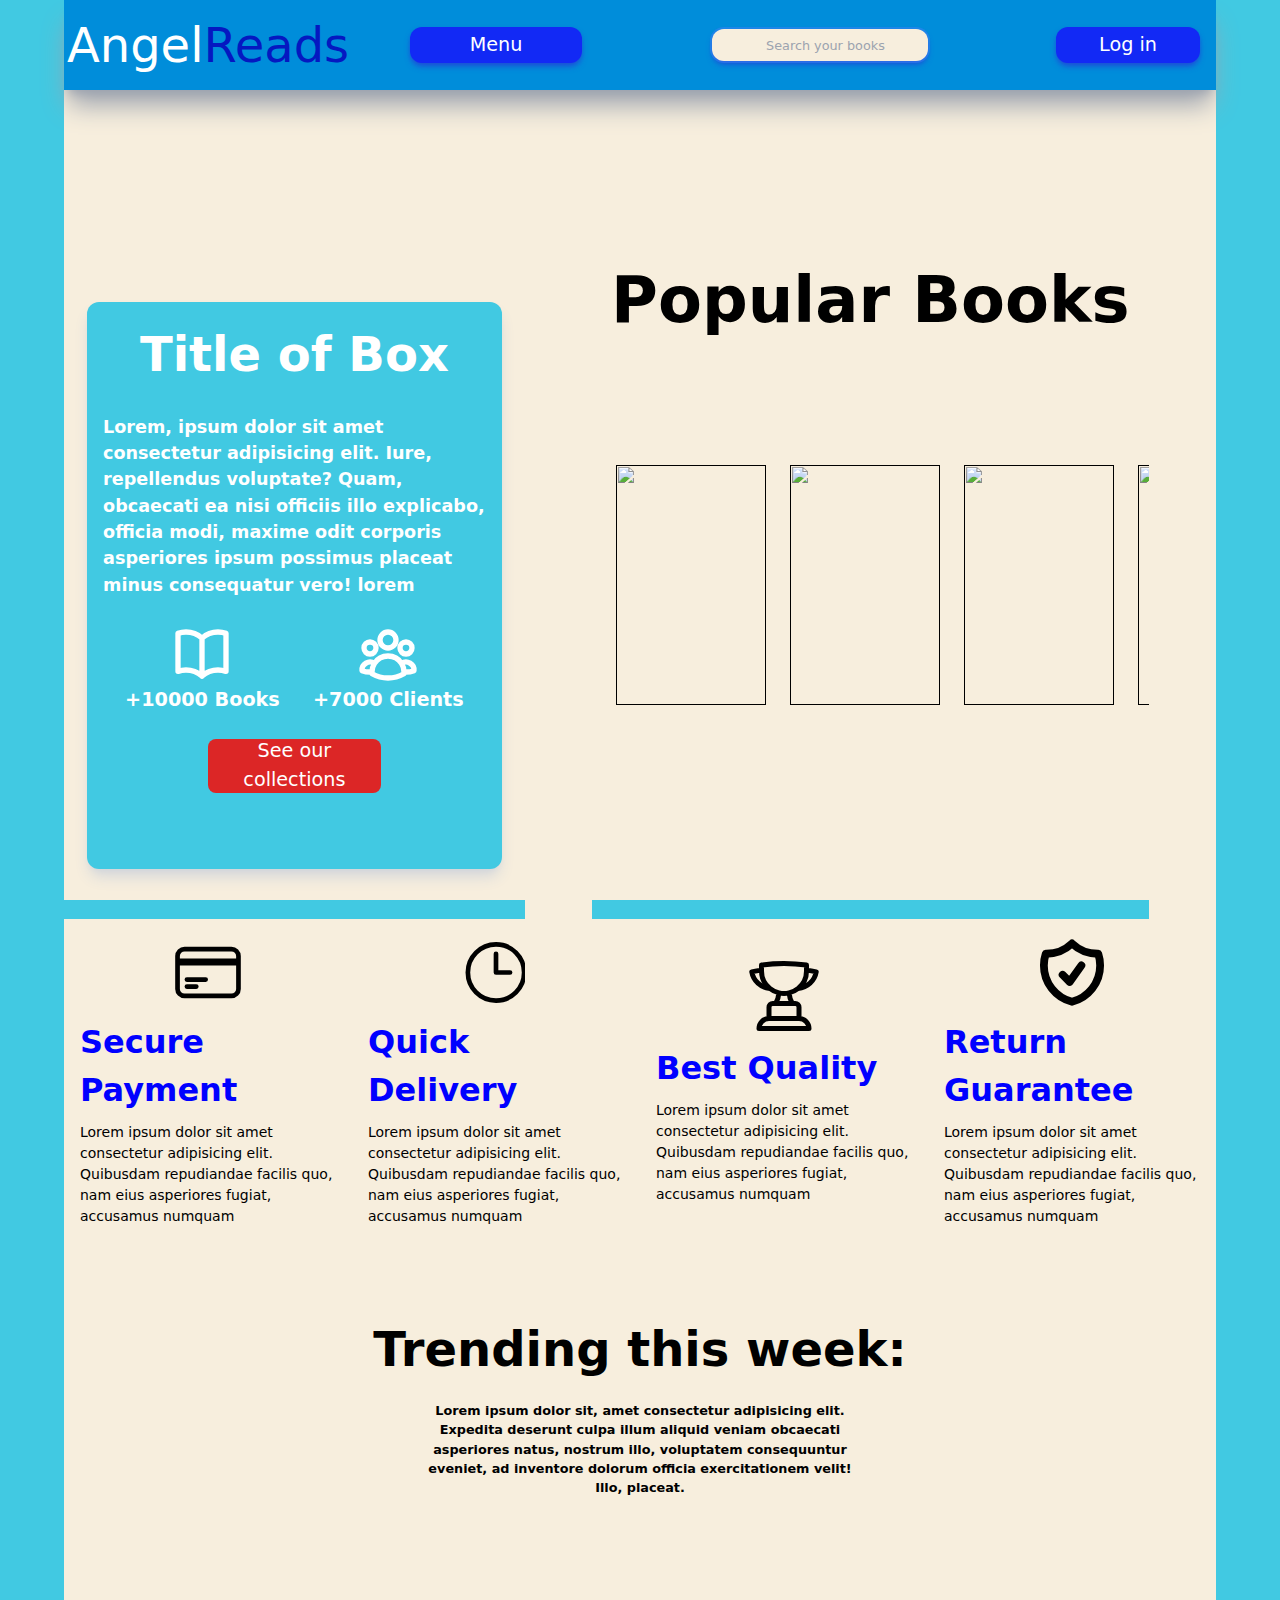
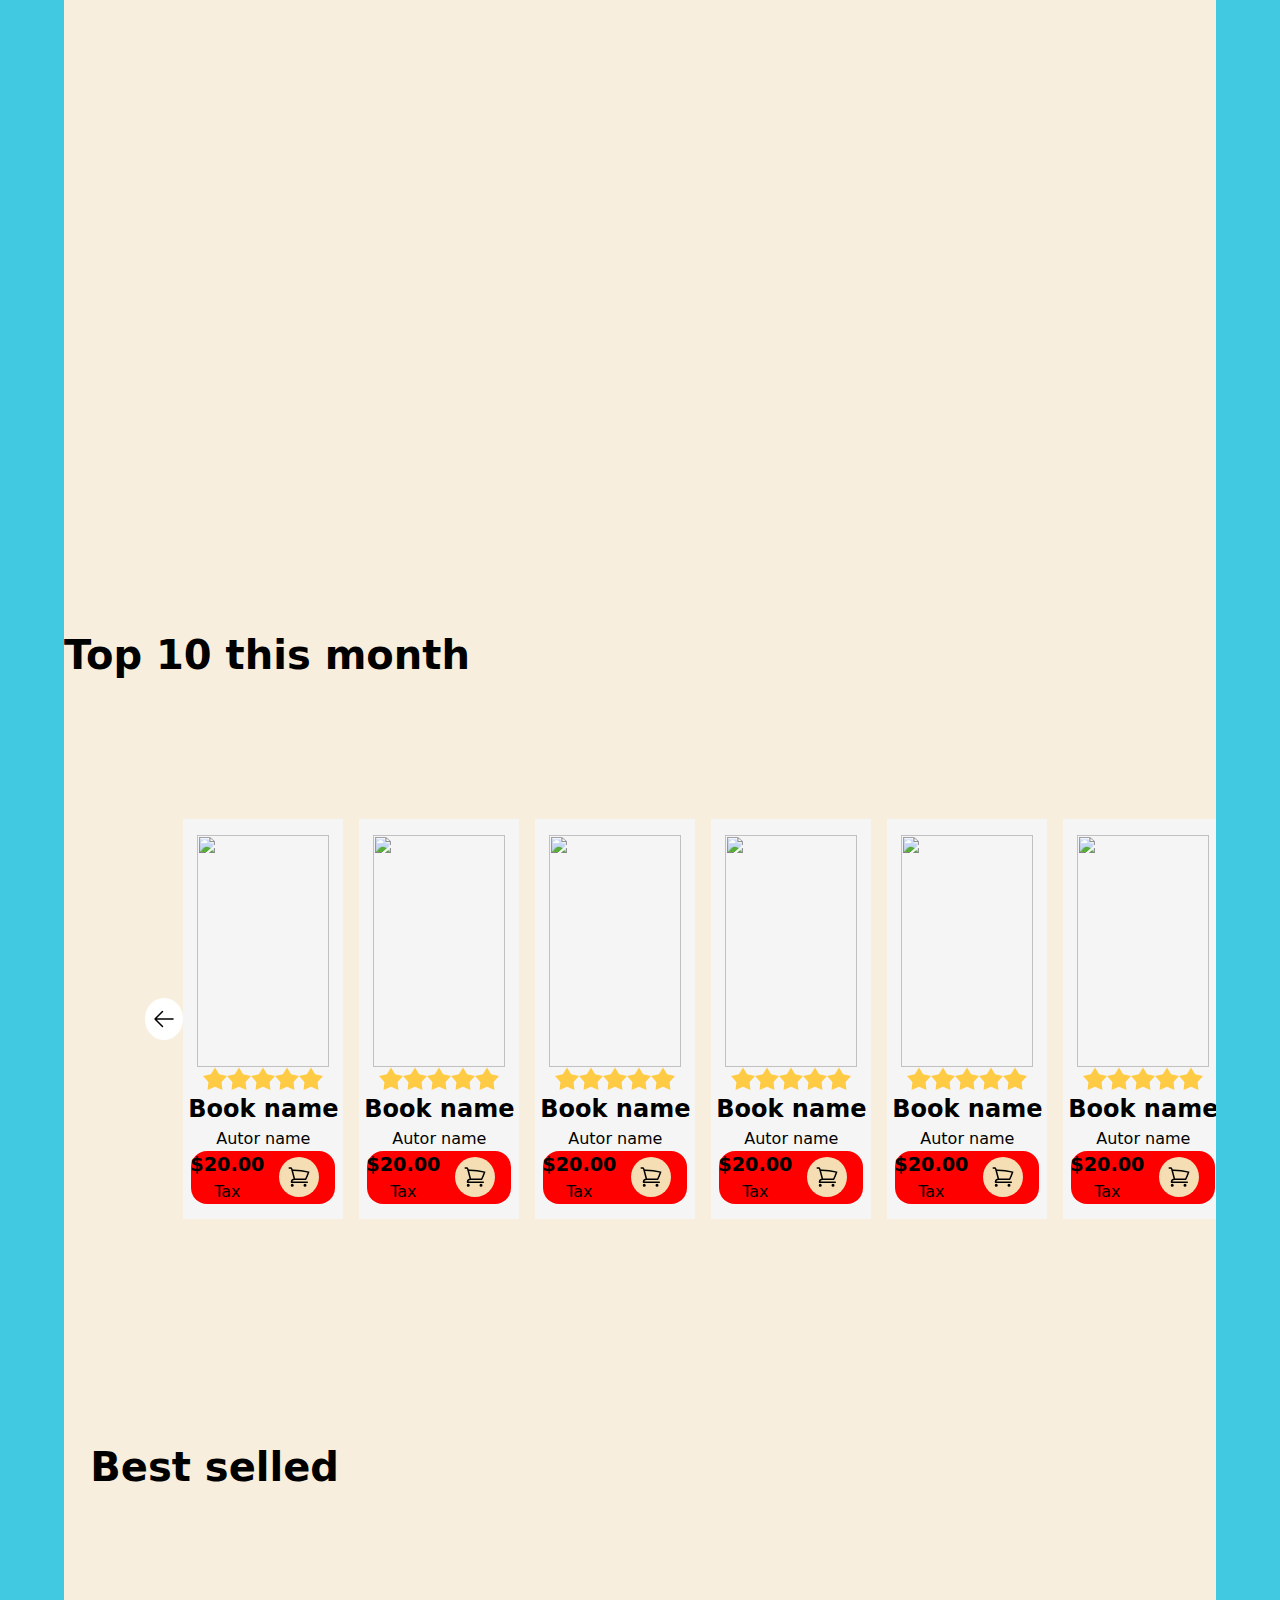
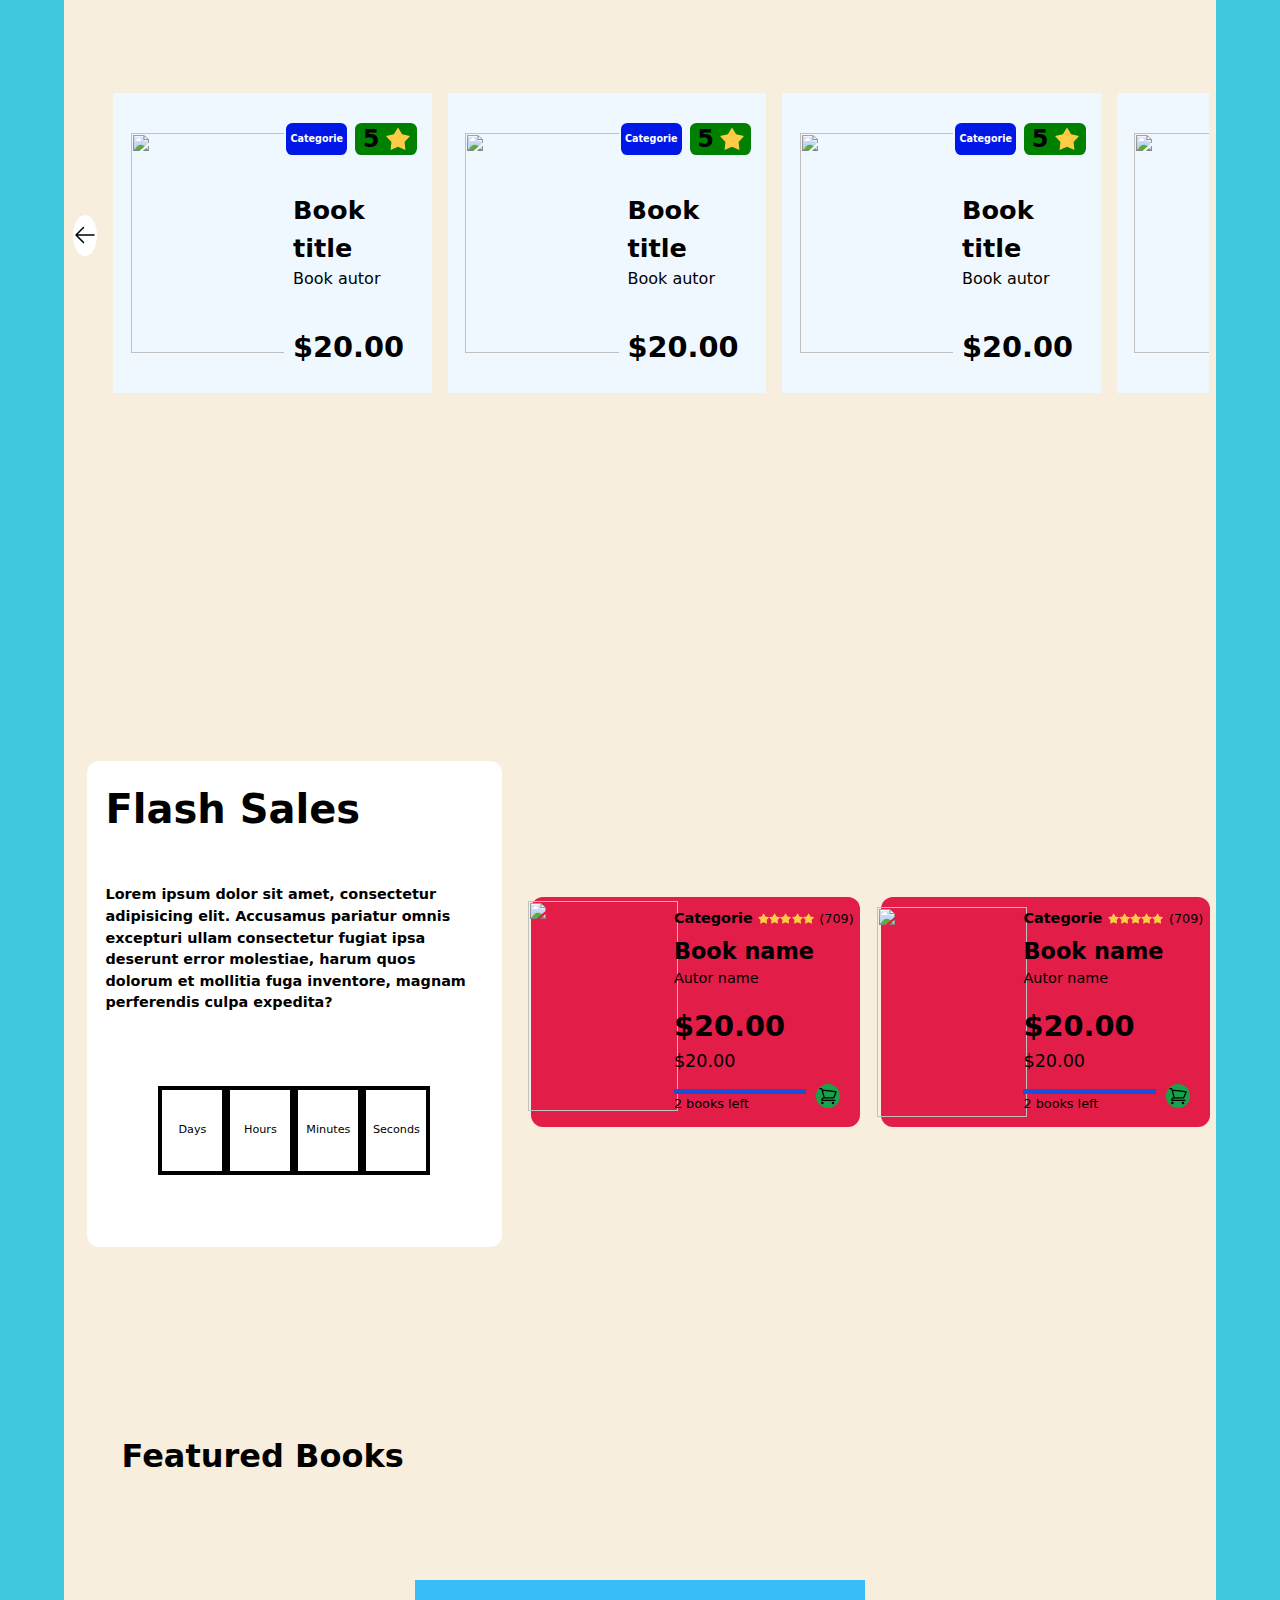
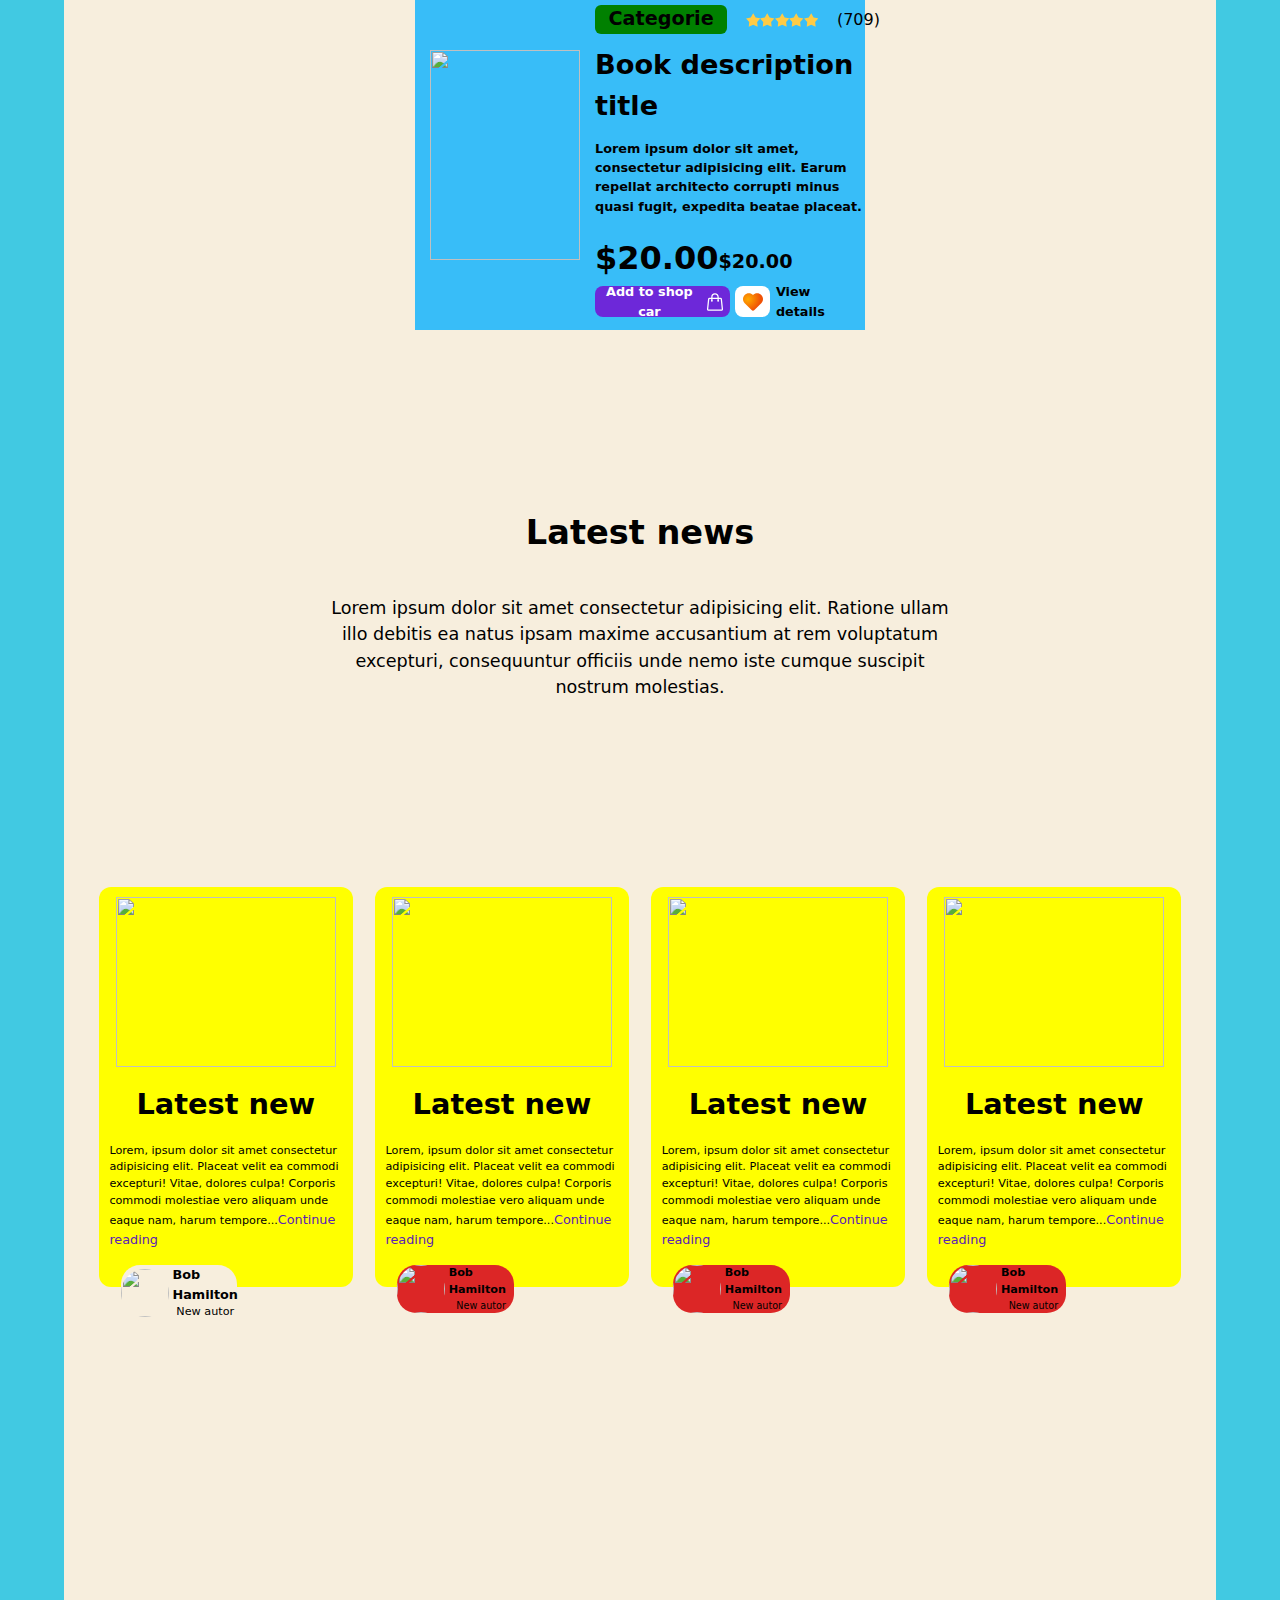
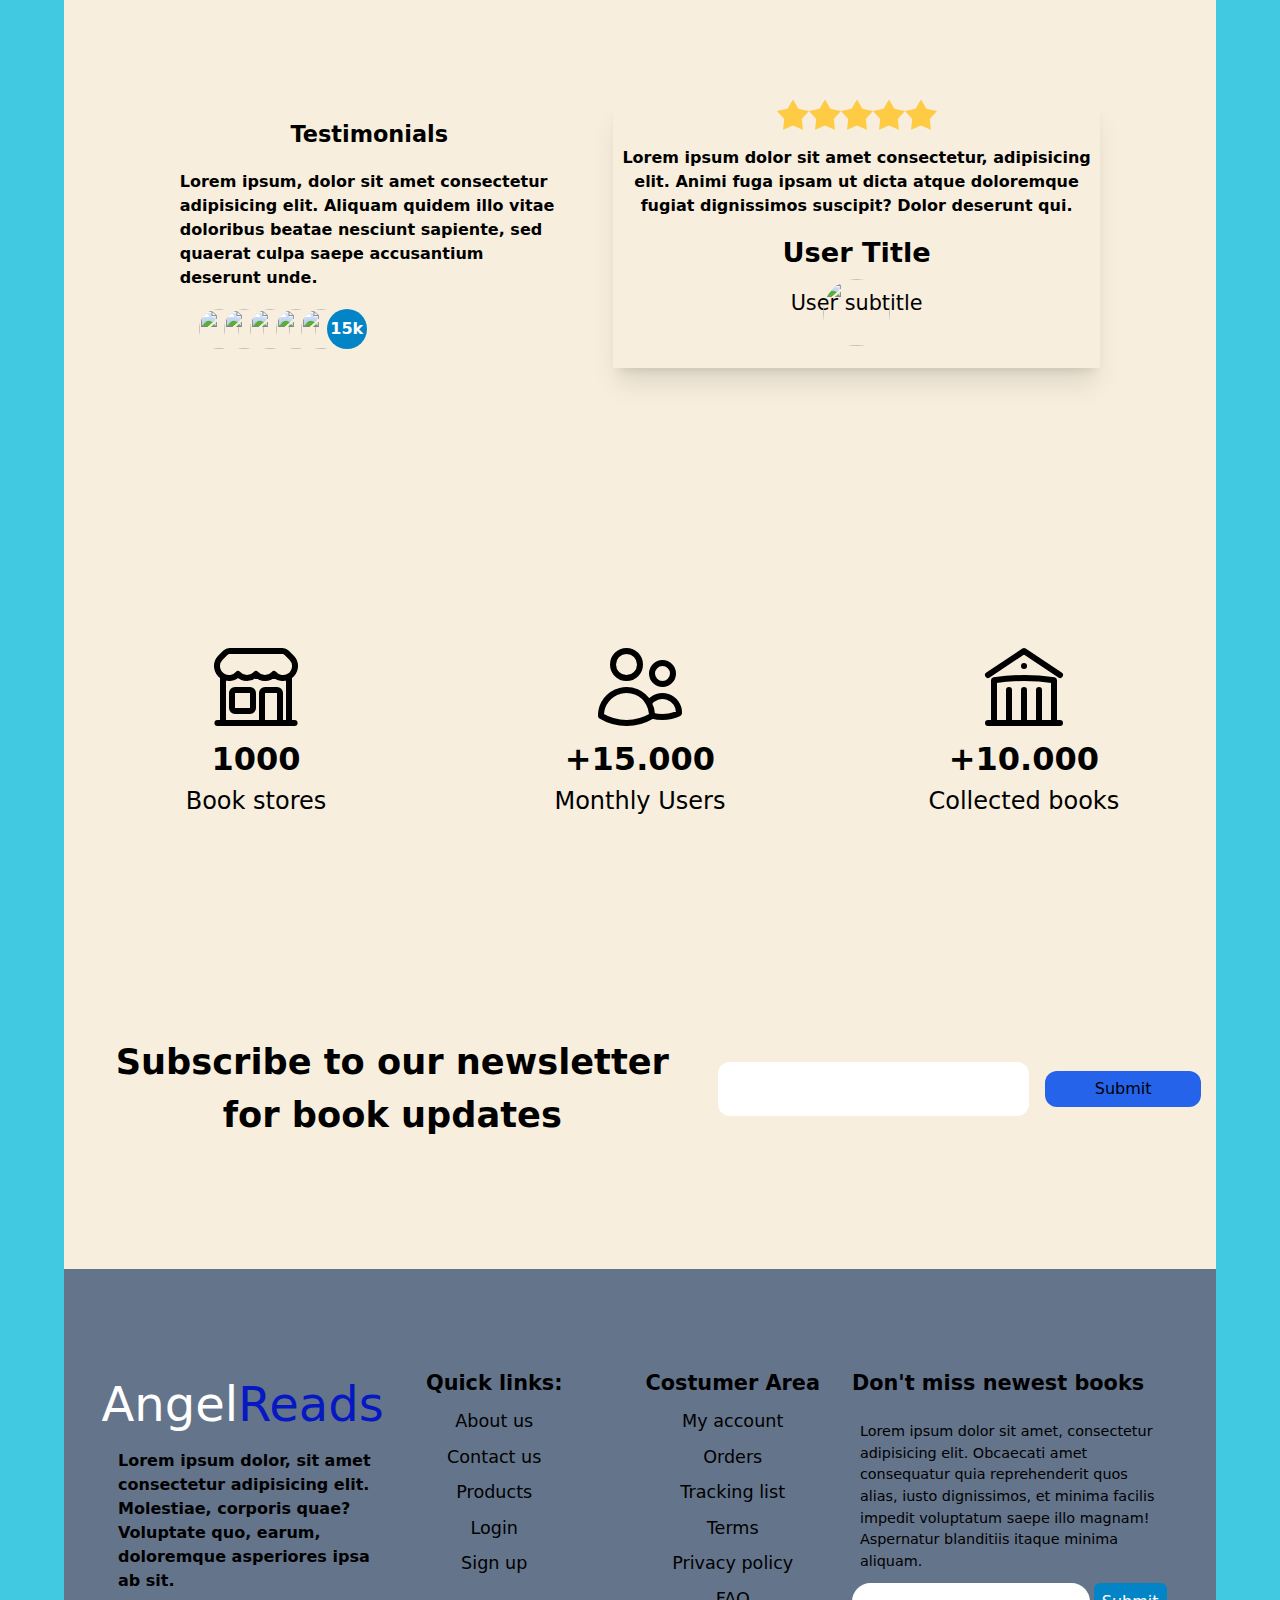
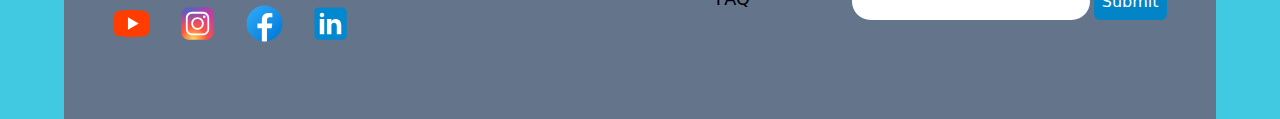
==== commit 01ab9611: "Update of image with image.io" ====
--- a/index.html
+++ b/index.html
@@ -195,43 +195,43 @@
 
                                 <a href="" class="w-fit h-fit imageContainer">
 
-                                    <img src="../assets/images/cover-1.jpg" alt="" class = "carouselImage">
+                                    <img src="https://ik.imagekit.io/qr7w3vvc04/cover-1.jpg?updatedAt=1730147738625" alt="" class = "carouselImage">
     
                                 </a>   
 
                                 <a href="" class="w-fit h-fit imageContainer">
 
-                                    <img src="../assets/images/cover-2.jpg" alt="" class = "carouselImage">
+                                    <img src="https://ik.imagekit.io/qr7w3vvc04/cover-2.jpg?updatedAt=1730147756709" alt="" class = "carouselImage">
     
                                 </a>   
 
                                 <a href="" class="w-fit h-fit imageContainer">
 
-                                    <img src="../assets/images/cover-3.jpg" alt="" class = "carouselImage " id = "image3">
+                                    <img src="https://ik.imagekit.io/qr7w3vvc04/cover-3.jpg?updatedAt=1730147756820" alt="" class = "carouselImage " id = "image3">
     
                                 </a>   
 
                                 <a href="" class="w-fit h-fit imageContainer">
 
-                                    <img src="../assets/images/cover-4.jpg" alt="" class = "carouselImage">
+                                    <img src="https://ik.imagekit.io/qr7w3vvc04/cover-4.jpg?updatedAt=1730147756166" alt="" class = "carouselImage">
     
                                 </a>  
 
                                 <a href="" class="w-fit h-fit imageContainer">
 
-                                    <img src="../assets/images/cover-5.jpg" alt="" class = "carouselImage " id = "image3">
+                                    <img src="https://ik.imagekit.io/qr7w3vvc04/cover-5.jpg?updatedAt=1730147756502" alt="" class = "carouselImage " id = "image3">
     
                                 </a>   
 
                                 <a href="" class="w-fit h-fit imageContainer">
 
-                                    <img src="../assets/images/cover-6.jpg" alt="" class = "carouselImage">
+                                    <img src="https://ik.imagekit.io/qr7w3vvc04/cover-6.jpg?updatedAt=1730147755630" alt="" class = "carouselImage">
     
                                 </a>  
 
                                 <a href="" class="w-fit h-fit imageContainer">
 
-                                    <img src="../assets/images/cover-7.jpg" alt="" class = "carouselImage">
+                                    <img src="https://ik.imagekit.io/qr7w3vvc04/cover-7.jpg?updatedAt=1730147756192" alt="" class = "carouselImage">
     
                                 </a>
                                 
@@ -2654,7 +2654,6 @@
 
                     </div>
 
-
                 </div>
 
             </section>
@@ -2681,7 +2680,7 @@
                         <!-- * Span for days -->
                             <span class = "timeSaleSpan">
                                 
-                                12:
+                                <span id = "flashSaleDays"></span>
                                 <p class = "spanTimeMetric">Days</p>
 
                             </span>
@@ -2689,7 +2688,7 @@
                         <!-- * Span for hours -->
                             <span class = "timeSaleSpan">
                                 
-                                7:
+                                <span id = "flashSalesHours"></span>
                                 <p class = "spanTimeMetric">Hours</p>
                             
                             </span>
@@ -2697,7 +2696,7 @@
                         <!-- *Span for minutes -->
                             <span class = "timeSaleSpan">
                                 
-                                44:
+                                <span id = "flashSaleMinutes"></span>
                                 <p class = "spanTimeMetric">Minutes</p>
                             
                             </span>
@@ -2705,7 +2704,7 @@
                         <!-- * Span for seconds -->
                             <span class = "timeSaleSpan">
                                 
-                                12
+                                <span id = "flashSaleSeconds"></span>
                                 <p class = "spanTimeMetric">Seconds</p>
 
                             </span>
@@ -2719,231 +2718,750 @@
                 <!-- * Section for books in sale cards: -->
                 <section class = "w-[60%] h-[100%] flex items-center gap-[2%] overflow-hidden p-[0.25%]">
 
-                    <!-- *Sale book card -->
-                    <div class = "w-[48%] h-[230px] bg-rose-600 flex rounded-xl flashCard">
-
-                        <!-- * Section for book images -->
-                        <section class = "w-[40%] h-[95%] flex items-center justify-center">
-
-                            <a href="#">
-
-                                <img src="./assets/images/cover-3.jpg" alt="" class = "w-[150px] h-[210px] hover:scale-[1.03] transition-all duration-300">
-
-                            </a>
+                    <!-- Sales slider -->
+                    <div id = "flashSaleSlider" class="saleSlider overflow-hidden w-[100%] h-[100%]">
+                        
+                        <!-- Sales Slide 1 -->
+                        <div class="saleSlide space-y-4">
+                    
+                            <!-- Move slide left button -->
+                            <button class = "sliderButton" id = "leftButton7">
+                                <svg xmlns="http://www.w3.org/2000/svg" fill="none" viewBox="0 0 24 24" stroke-width="1.5" stroke="currentColor" class="size-6">
+                                    <path stroke-linecap="round" stroke-linejoin="round" d="M10.5 19.5 3 12m0 0 7.5-7.5M3 12h18" />
+                                </svg>
+                            </button>
+
+                                    <!-- *Sale book card -->
+                            <div class = "w-[48%] h-[230px] bg-rose-600 flex rounded-xl flashCard">
+
+                                <!-- * Section for book images -->
+                                <section class = "w-[40%] h-[95%] flex items-center justify-center">
+
+                                    <a href="#">
+
+                                        <img src="./assets/images/cover-3.jpg" alt="" class = "w-[150px] h-[210px] hover:scale-[1.03] transition-all duration-300">
+
+                                    </a>
+                                    
+                                </section>
+
+                                <!-- * Section for sale book information -->
+                                <section class = "w-[60%] h-[100%] flex flex-col">
+
+                                    <!-- * Categories and rating container: -->
+                                    <div class = " w-[100%] h-[8%] mt-[2%] pl-[5%] flex justify-start items-center gap-[3%] ">
+                                    
+                                        <!-- *Link for categorie: -->
+                                        <a href="#" class = "hover:text-white transition-all-[300ms] text-[0.9rem] font-semibold w-fit h-fit">Categorie</a>
+
+                                        <!-- *Starts for rating section: -->
+                                        <section class = "flex w-fit h-fit">
+
+                                            <!-- * rating star -->
+                                            <svg viewBox="0 -0.5 32 32" fill="none" xmlns="http://www.w3.org/2000/svg" class = "w-[0.7rem] h-[0.7rem] hover:scale-[1.2] transition-all duration-300"><g id="SVGRepo_bgCarrier" stroke-width="0"></g><g id="SVGRepo_tracerCarrier" stroke-linecap="round" stroke-linejoin="round"></g><g id="SVGRepo_iconCarrier"> <path d="M16.0005 0L21.4392 9.27275L32.0005 11.5439L24.8005 19.5459L25.889 30.2222L16.0005 25.895L6.11194 30.2222L7.20049 19.5459L0.000488281 11.5439L10.5618 9.27275L16.0005 0Z" fill="#FFCB45" ></path> </g></svg>
+
+                                            <!-- * rating star -->
+                                            <svg viewBox="0 -0.5 32 32" fill="none" xmlns="http://www.w3.org/2000/svg" class = "w-[0.7rem] h-[0.7rem] hover:scale-[1.2] transition-all duration-300"><g id="SVGRepo_bgCarrier" stroke-width="0"></g><g id="SVGRepo_tracerCarrier" stroke-linecap="round" stroke-linejoin="round"></g><g id="SVGRepo_iconCarrier"> <path d="M16.0005 0L21.4392 9.27275L32.0005 11.5439L24.8005 19.5459L25.889 30.2222L16.0005 25.895L6.11194 30.2222L7.20049 19.5459L0.000488281 11.5439L10.5618 9.27275L16.0005 0Z" fill="#FFCB45" ></path> </g></svg>
+
+                                            <!-- * rating star -->
+                                            <svg viewBox="0 -0.5 32 32" fill="none" xmlns="http://www.w3.org/2000/svg" class = "w-[0.7rem] h-[0.7rem] hover:scale-[1.2] transition-all duration-300"><g id="SVGRepo_bgCarrier" stroke-width="0"></g><g id="SVGRepo_tracerCarrier" stroke-linecap="round" stroke-linejoin="round"></g><g id="SVGRepo_iconCarrier"> <path d="M16.0005 0L21.4392 9.27275L32.0005 11.5439L24.8005 19.5459L25.889 30.2222L16.0005 25.895L6.11194 30.2222L7.20049 19.5459L0.000488281 11.5439L10.5618 9.27275L16.0005 0Z" fill="#FFCB45" ></path> </g></svg>
+
+                                            <!-- * rating star -->
+                                            <svg viewBox="0 -0.5 32 32" fill="none" xmlns="http://www.w3.org/2000/svg" class = "w-[0.7rem] h-[0.7rem] hover:scale-[1.2] transition-all duration-300"><g id="SVGRepo_bgCarrier" stroke-width="0"></g><g id="SVGRepo_tracerCarrier" stroke-linecap="round" stroke-linejoin="round"></g><g id="SVGRepo_iconCarrier"> <path d="M16.0005 0L21.4392 9.27275L32.0005 11.5439L24.8005 19.5459L25.889 30.2222L16.0005 25.895L6.11194 30.2222L7.20049 19.5459L0.000488281 11.5439L10.5618 9.27275L16.0005 0Z" fill="#FFCB45" ></path> </g></svg>
+
+                                            <!-- * rating star -->
+                                            <svg viewBox="0 -0.5 32 32" fill="none" xmlns="http://www.w3.org/2000/svg" class = "w-[0.7rem] h-[0.7rem] hover:scale-[1.2] transition-all duration-300"><g id="SVGRepo_bgCarrier" stroke-width="0"></g><g id="SVGRepo_tracerCarrier" stroke-linecap="round" stroke-linejoin="round"></g><g id="SVGRepo_iconCarrier"> <path d="M16.0005 0L21.4392 9.27275L32.0005 11.5439L24.8005 19.5459L25.889 30.2222L16.0005 25.895L6.11194 30.2222L7.20049 19.5459L0.000488281 11.5439L10.5618 9.27275L16.0005 0Z" fill="#FFCB45" ></path> </g></svg>
+
+                                        </section>
+
+                                        <!-- * Span for votes rating -->
+                                        <span class = "text-[0.8rem] w-fit h-fit">
+
+                                            (709)
+
+                                        </span>
+
+                                    </div>
+
+                                    <!-- * Title container -->
+                                    <div class = "w-[100%] h-[30%] pl-[5%] flex flex-col justify-end">
+
+                                            <!-- *Book title -->
+                                        <h2 class = "text-[1.4rem] font-semibold w-fit h-fit">Book name</h2>
+
+                                        <!-- *Autor title -->
+                                        <p class = "text-[0.9rem] font-light w-fit h-fit">Autor name</p>
+                                            
+                                    </div>
+                                
+                                    <!-- * Container for price with tax: -->
+                                    <div class = "flex flex-col items-start justify-end pl-[5%] w-[100%] h-[40%]">
+
+                                        <!-- * Price of sale book -->
+                                        <h2 class = "text-[1.8rem] font-semibold w-fit h-fit">$20.00</h2>
+
+                                        <!-- * Price of book with tax -->
+                                        <span class = "text-[1.1rem] font-light w-fit"> $20.00</span>
+
+                                    </div>
+
+                                    <!-- *Container for charge bar and shop icon -->
+                                    <div class = " w-[100%] h-[20%] flex items-end pl-[5%]">
+
+                                        <!-- * Section for bar and span -->
+                                        <section class = "w-[75%] h-[100%] flex flex-col items-start justify-end pb-[2%]">
+
+                                            <!-- * Bar -->
+                                            <ul class = "w-[100%] h-[0.3rem] bg-blue-700"></ul>
+
+                                            <!-- * Span -->
+                                            <span class = "w-fit h-fit font-light text-[0.8rem]">2 books left</span>
+
+                                        </section>
+
+                                        <!-- *Section for buy icon: -->
+                                        <section class = "w-[25%] h-[100%] flex items-end justify-center pb-[5%]">
+
+                                            <!-- * Container for buy icon -->
+                                        <div class = "w-[1.5rem] h-[1.5rem] rounded-[100%] bg-green-600 flex justify-center items-center hover:scale-[1.1] transition-all duration-300">
+
+                                            <!-- * Buy icon -->
+                                            <a href="#" class = "w-fit h-fit">
+            
+                                                <svg xmlns="http://www.w3.org/2000/svg" fill="none" viewBox="0 0 24 24" stroke-width="1.5" stroke="currentColor" class="size-5">
+                                                    <path stroke-linecap="round" stroke-linejoin="round" d="M2.25 3h1.386c.51 0 .955.343 1.087.835l.383 1.437M7.5 14.25a3 3 0 0 0-3 3h15.75m-12.75-3h11.218c1.121-2.3 2.1-4.684 2.924-7.138a60.114 60.114 0 0 0-16.536-1.84M7.5 14.25 5.106 5.272M6 20.25a.75.75 0 1 1-1.5 0 .75.75 0 0 1 1.5 0Zm12.75 0a.75.75 0 1 1-1.5 0 .75.75 0 0 1 1.5 0Z" />
+                                                </svg>
+                                                
+                                            </a>
+            
+                                        </div>
+                                            
+
+                                        </section>
+
+                                    </div>
+
+                                </section>
+
+                            </div>
                             
-                        </section>
-
-                        <!-- * Section for sale book information -->
-                        <section class = "w-[60%] h-[100%] flex flex-col">
-
-                            <!-- * Categories and rating container: -->
-                            <div class = " w-[100%] h-[8%] mt-[2%] pl-[5%] flex justify-start items-center gap-[3%] ">
+                            <!-- *Sale book card -->
+                            <div class = "w-[48%] h-[230px] bg-rose-600 flex rounded-xl flashCard">
+
+                                <!-- * Section for book images -->
+                                <section class = "w-[40%] h-[100%] flex items-center justify-center">
+
+                                    <a href="#">
+
+                                        <img src="./assets/images/cover-13.jpg" alt="" class = "w-[150px] h-[210px] hover:scale-[1.03] transition-all duration-300">
+
+                                    </a>
+                                    
+                                </section>
+
+                                <!-- * Section for sale book information -->
+                                <section class = "w-[60%] h-[100%] flex flex-col">
+
+                                    <!-- * Categories and rating container: -->
+                                    <div class = " w-[100%] h-[8%] mt-[2%] pl-[5%] flex justify-start items-center gap-[3%] ">
+                                    
+                                        <!-- *Link for categorie: -->
+                                        <a href="#" class = "hover:text-white transition-all-[300ms] text-[0.9rem] font-semibold w-fit h-fit">Categorie</a>
+
+                                        <!-- *Starts for rating section: -->
+                                        <section class = "flex w-fit h-fit">
+
+                                            <!-- * rating star -->
+                                            <svg viewBox="0 -0.5 32 32" fill="none" xmlns="http://www.w3.org/2000/svg" class = "w-[0.7rem] h-[0.7rem] hover:scale-[1.2] transition-all duration-300"><g id="SVGRepo_bgCarrier" stroke-width="0"></g><g id="SVGRepo_tracerCarrier" stroke-linecap="round" stroke-linejoin="round"></g><g id="SVGRepo_iconCarrier"> <path d="M16.0005 0L21.4392 9.27275L32.0005 11.5439L24.8005 19.5459L25.889 30.2222L16.0005 25.895L6.11194 30.2222L7.20049 19.5459L0.000488281 11.5439L10.5618 9.27275L16.0005 0Z" fill="#FFCB45" ></path> </g></svg>
+
+                                            <!-- * rating star -->
+                                            <svg viewBox="0 -0.5 32 32" fill="none" xmlns="http://www.w3.org/2000/svg" class = "w-[0.7rem] h-[0.7rem] hover:scale-[1.2] transition-all duration-300"><g id="SVGRepo_bgCarrier" stroke-width="0"></g><g id="SVGRepo_tracerCarrier" stroke-linecap="round" stroke-linejoin="round"></g><g id="SVGRepo_iconCarrier"> <path d="M16.0005 0L21.4392 9.27275L32.0005 11.5439L24.8005 19.5459L25.889 30.2222L16.0005 25.895L6.11194 30.2222L7.20049 19.5459L0.000488281 11.5439L10.5618 9.27275L16.0005 0Z" fill="#FFCB45" ></path> </g></svg>
+
+                                            <!-- * rating star -->
+                                            <svg viewBox="0 -0.5 32 32" fill="none" xmlns="http://www.w3.org/2000/svg" class = "w-[0.7rem] h-[0.7rem] hover:scale-[1.2] transition-all duration-300"><g id="SVGRepo_bgCarrier" stroke-width="0"></g><g id="SVGRepo_tracerCarrier" stroke-linecap="round" stroke-linejoin="round"></g><g id="SVGRepo_iconCarrier"> <path d="M16.0005 0L21.4392 9.27275L32.0005 11.5439L24.8005 19.5459L25.889 30.2222L16.0005 25.895L6.11194 30.2222L7.20049 19.5459L0.000488281 11.5439L10.5618 9.27275L16.0005 0Z" fill="#FFCB45" ></path> </g></svg>
+
+                                            <!-- * rating star -->
+                                            <svg viewBox="0 -0.5 32 32" fill="none" xmlns="http://www.w3.org/2000/svg" class = "w-[0.7rem] h-[0.7rem] hover:scale-[1.2] transition-all duration-300"><g id="SVGRepo_bgCarrier" stroke-width="0"></g><g id="SVGRepo_tracerCarrier" stroke-linecap="round" stroke-linejoin="round"></g><g id="SVGRepo_iconCarrier"> <path d="M16.0005 0L21.4392 9.27275L32.0005 11.5439L24.8005 19.5459L25.889 30.2222L16.0005 25.895L6.11194 30.2222L7.20049 19.5459L0.000488281 11.5439L10.5618 9.27275L16.0005 0Z" fill="#FFCB45" ></path> </g></svg>
+
+                                            <!-- * rating star -->
+                                            <svg viewBox="0 -0.5 32 32" fill="none" xmlns="http://www.w3.org/2000/svg" class = "w-[0.7rem] h-[0.7rem] hover:scale-[1.2] transition-all duration-300"><g id="SVGRepo_bgCarrier" stroke-width="0"></g><g id="SVGRepo_tracerCarrier" stroke-linecap="round" stroke-linejoin="round"></g><g id="SVGRepo_iconCarrier"> <path d="M16.0005 0L21.4392 9.27275L32.0005 11.5439L24.8005 19.5459L25.889 30.2222L16.0005 25.895L6.11194 30.2222L7.20049 19.5459L0.000488281 11.5439L10.5618 9.27275L16.0005 0Z" fill="#FFCB45" ></path> </g></svg>
+
+                                        </section>
+
+                                        <!-- * Span for votes rating -->
+                                        <span class = "text-[0.8rem] w-fit h-fit">
+
+                                            (709)
+
+                                        </span>
+
+                                    </div>
+
+                                    <!-- * Title container -->
+                                    <div class = "w-[100%] h-[30%] pl-[5%] flex flex-col justify-end">
+
+                                            <!-- *Book title -->
+                                        <h2 class = "text-[1.4rem] font-semibold w-fit h-fit">Book name</h2>
+
+                                        <!-- *Autor title -->
+                                        <p class = "text-[0.9rem] font-light w-fit h-fit">Autor name</p>
+                                            
+                                    </div>
+                                
+                                    <!-- * Container for price with tax: -->
+                                    <div class = "flex flex-col items-start justify-end pl-[5%] w-[100%] h-[40%]">
+
+                                        <!-- * Price of sale book -->
+                                        <h2 class = "text-[1.8rem] font-semibold w-fit h-fit">$20.00</h2>
+
+                                        <!-- * Price of book with tax -->
+                                        <span class = "text-[1.1rem] font-light w-fit"> $20.00</span>
+
+                                    </div>
+
+                                    <!-- *Container for charge bar and shop icon -->
+                                    <div class = " w-[100%] h-[20%] flex items-end pl-[5%]">
+
+                                        <!-- * Section for bar and span -->
+                                        <section class = "w-[75%] h-[100%] flex flex-col items-start justify-end pb-[2%]">
+
+                                            <!-- * Bar -->
+                                            <ul class = "w-[100%] h-[0.3rem] bg-blue-700"></ul>
+
+                                            <!-- * Span -->
+                                            <span class = "w-fit h-fit font-light text-[0.8rem]">2 books left</span>
+
+                                        </section>
+
+                                        <!-- *Section for buy icon: -->
+                                        <section class = "w-[25%] h-[100%] flex items-end justify-center pb-[5%]">
+
+                                            <!-- * Container for buy icon -->
+                                        <div class = "w-[1.5rem] h-[1.5rem] rounded-[100%] bg-green-600 flex justify-center items-center hover:scale-[1.1] transition-all duration-300">
+
+                                            <!-- * Buy icon -->
+                                            <a href="#" class = "w-fit h-fit">
+            
+                                                <svg xmlns="http://www.w3.org/2000/svg" fill="none" viewBox="0 0 24 24" stroke-width="1.5" stroke="currentColor" class="size-5">
+                                                    <path stroke-linecap="round" stroke-linejoin="round" d="M2.25 3h1.386c.51 0 .955.343 1.087.835l.383 1.437M7.5 14.25a3 3 0 0 0-3 3h15.75m-12.75-3h11.218c1.121-2.3 2.1-4.684 2.924-7.138a60.114 60.114 0 0 0-16.536-1.84M7.5 14.25 5.106 5.272M6 20.25a.75.75 0 1 1-1.5 0 .75.75 0 0 1 1.5 0Zm12.75 0a.75.75 0 1 1-1.5 0 .75.75 0 0 1 1.5 0Z" />
+                                                </svg>
+                                                
+                                            </a>
+            
+                                        </div>
+                                            
+
+                                        </section>
+
+                                    </div>
+
+                                </section>
+
+                            </div>
+
+                            <!-- Move slide right button -->
+                            <button class = "sliderButton" id = "rightButton7">
+                                <svg xmlns="http://www.w3.org/2000/svg" fill="none" viewBox="0 0 24 24" stroke-width="1.5" stroke="currentColor" class="size-6">
+                                    <path stroke-linecap="round" stroke-linejoin="round" d="M13.5 4.5 21 12m0 0-7.5 7.5M21 12H3" />
+                                </svg>
+                            </button>
+
+                        </div>
+
+                        <!-- Sales Slide 2 -->
+                        <div class="saleSlide space-y-4">
+
+                            <!-- Move slide left button -->
+                            <button class = "sliderButton" id = "leftButton8">
+                                <svg xmlns="http://www.w3.org/2000/svg" fill="none" viewBox="0 0 24 24" stroke-width="1.5" stroke="currentColor" class="size-6">
+                                    <path stroke-linecap="round" stroke-linejoin="round" d="M10.5 19.5 3 12m0 0 7.5-7.5M3 12h18" />
+                                </svg>
+                            </button>
+
+                                    <!-- *Sale book card -->
+                            <div class = "w-[48%] h-[230px] bg-rose-600 flex rounded-xl flashCard">
+
+                                <!-- * Section for book images -->
+                                <section class = "w-[40%] h-[95%] flex items-center justify-center">
+
+                                    <a href="#">
+
+                                        <img src="./assets/images/cover-3.jpg" alt="" class = "w-[150px] h-[210px] hover:scale-[1.03] transition-all duration-300">
+
+                                    </a>
+                                    
+                                </section>
+
+                                <!-- * Section for sale book information -->
+                                <section class = "w-[60%] h-[100%] flex flex-col">
+
+                                    <!-- * Categories and rating container: -->
+                                    <div class = " w-[100%] h-[8%] mt-[2%] pl-[5%] flex justify-start items-center gap-[3%] ">
+                                    
+                                        <!-- *Link for categorie: -->
+                                        <a href="#" class = "hover:text-white transition-all-[300ms] text-[0.9rem] font-semibold w-fit h-fit">Categorie</a>
+
+                                        <!-- *Starts for rating section: -->
+                                        <section class = "flex w-fit h-fit">
+
+                                            <!-- * rating star -->
+                                            <svg viewBox="0 -0.5 32 32" fill="none" xmlns="http://www.w3.org/2000/svg" class = "w-[0.7rem] h-[0.7rem] hover:scale-[1.2] transition-all duration-300"><g id="SVGRepo_bgCarrier" stroke-width="0"></g><g id="SVGRepo_tracerCarrier" stroke-linecap="round" stroke-linejoin="round"></g><g id="SVGRepo_iconCarrier"> <path d="M16.0005 0L21.4392 9.27275L32.0005 11.5439L24.8005 19.5459L25.889 30.2222L16.0005 25.895L6.11194 30.2222L7.20049 19.5459L0.000488281 11.5439L10.5618 9.27275L16.0005 0Z" fill="#FFCB45" ></path> </g></svg>
+
+                                            <!-- * rating star -->
+                                            <svg viewBox="0 -0.5 32 32" fill="none" xmlns="http://www.w3.org/2000/svg" class = "w-[0.7rem] h-[0.7rem] hover:scale-[1.2] transition-all duration-300"><g id="SVGRepo_bgCarrier" stroke-width="0"></g><g id="SVGRepo_tracerCarrier" stroke-linecap="round" stroke-linejoin="round"></g><g id="SVGRepo_iconCarrier"> <path d="M16.0005 0L21.4392 9.27275L32.0005 11.5439L24.8005 19.5459L25.889 30.2222L16.0005 25.895L6.11194 30.2222L7.20049 19.5459L0.000488281 11.5439L10.5618 9.27275L16.0005 0Z" fill="#FFCB45" ></path> </g></svg>
+
+                                            <!-- * rating star -->
+                                            <svg viewBox="0 -0.5 32 32" fill="none" xmlns="http://www.w3.org/2000/svg" class = "w-[0.7rem] h-[0.7rem] hover:scale-[1.2] transition-all duration-300"><g id="SVGRepo_bgCarrier" stroke-width="0"></g><g id="SVGRepo_tracerCarrier" stroke-linecap="round" stroke-linejoin="round"></g><g id="SVGRepo_iconCarrier"> <path d="M16.0005 0L21.4392 9.27275L32.0005 11.5439L24.8005 19.5459L25.889 30.2222L16.0005 25.895L6.11194 30.2222L7.20049 19.5459L0.000488281 11.5439L10.5618 9.27275L16.0005 0Z" fill="#FFCB45" ></path> </g></svg>
+
+                                            <!-- * rating star -->
+                                            <svg viewBox="0 -0.5 32 32" fill="none" xmlns="http://www.w3.org/2000/svg" class = "w-[0.7rem] h-[0.7rem] hover:scale-[1.2] transition-all duration-300"><g id="SVGRepo_bgCarrier" stroke-width="0"></g><g id="SVGRepo_tracerCarrier" stroke-linecap="round" stroke-linejoin="round"></g><g id="SVGRepo_iconCarrier"> <path d="M16.0005 0L21.4392 9.27275L32.0005 11.5439L24.8005 19.5459L25.889 30.2222L16.0005 25.895L6.11194 30.2222L7.20049 19.5459L0.000488281 11.5439L10.5618 9.27275L16.0005 0Z" fill="#FFCB45" ></path> </g></svg>
+
+                                            <!-- * rating star -->
+                                            <svg viewBox="0 -0.5 32 32" fill="none" xmlns="http://www.w3.org/2000/svg" class = "w-[0.7rem] h-[0.7rem] hover:scale-[1.2] transition-all duration-300"><g id="SVGRepo_bgCarrier" stroke-width="0"></g><g id="SVGRepo_tracerCarrier" stroke-linecap="round" stroke-linejoin="round"></g><g id="SVGRepo_iconCarrier"> <path d="M16.0005 0L21.4392 9.27275L32.0005 11.5439L24.8005 19.5459L25.889 30.2222L16.0005 25.895L6.11194 30.2222L7.20049 19.5459L0.000488281 11.5439L10.5618 9.27275L16.0005 0Z" fill="#FFCB45" ></path> </g></svg>
+
+                                        </section>
+
+                                        <!-- * Span for votes rating -->
+                                        <span class = "text-[0.8rem] w-fit h-fit">
+
+                                            (709)
+
+                                        </span>
+
+                                    </div>
+
+                                    <!-- * Title container -->
+                                    <div class = "w-[100%] h-[30%] pl-[5%] flex flex-col justify-end">
+
+                                            <!-- *Book title -->
+                                        <h2 class = "text-[1.4rem] font-semibold w-fit h-fit">Book name</h2>
+
+                                        <!-- *Autor title -->
+                                        <p class = "text-[0.9rem] font-light w-fit h-fit">Autor name</p>
+                                            
+                                    </div>
+                                
+                                    <!-- * Container for price with tax: -->
+                                    <div class = "flex flex-col items-start justify-end pl-[5%] w-[100%] h-[40%]">
+
+                                        <!-- * Price of sale book -->
+                                        <h2 class = "text-[1.8rem] font-semibold w-fit h-fit">$20.00</h2>
+
+                                        <!-- * Price of book with tax -->
+                                        <span class = "text-[1.1rem] font-light w-fit"> $20.00</span>
+
+                                    </div>
+
+                                    <!-- *Container for charge bar and shop icon -->
+                                    <div class = " w-[100%] h-[20%] flex items-end pl-[5%]">
+
+                                        <!-- * Section for bar and span -->
+                                        <section class = "w-[75%] h-[100%] flex flex-col items-start justify-end pb-[2%]">
+
+                                            <!-- * Bar -->
+                                            <ul class = "w-[100%] h-[0.3rem] bg-blue-700"></ul>
+
+                                            <!-- * Span -->
+                                            <span class = "w-fit h-fit font-light text-[0.8rem]">2 books left</span>
+
+                                        </section>
+
+                                        <!-- *Section for buy icon: -->
+                                        <section class = "w-[25%] h-[100%] flex items-end justify-center pb-[5%]">
+
+                                            <!-- * Container for buy icon -->
+                                        <div class = "w-[1.5rem] h-[1.5rem] rounded-[100%] bg-green-600 flex justify-center items-center hover:scale-[1.1] transition-all duration-300">
+
+                                            <!-- * Buy icon -->
+                                            <a href="#" class = "w-fit h-fit">
+            
+                                                <svg xmlns="http://www.w3.org/2000/svg" fill="none" viewBox="0 0 24 24" stroke-width="1.5" stroke="currentColor" class="size-5">
+                                                    <path stroke-linecap="round" stroke-linejoin="round" d="M2.25 3h1.386c.51 0 .955.343 1.087.835l.383 1.437M7.5 14.25a3 3 0 0 0-3 3h15.75m-12.75-3h11.218c1.121-2.3 2.1-4.684 2.924-7.138a60.114 60.114 0 0 0-16.536-1.84M7.5 14.25 5.106 5.272M6 20.25a.75.75 0 1 1-1.5 0 .75.75 0 0 1 1.5 0Zm12.75 0a.75.75 0 1 1-1.5 0 .75.75 0 0 1 1.5 0Z" />
+                                                </svg>
+                                                
+                                            </a>
+            
+                                        </div>
+                                            
+
+                                        </section>
+
+                                    </div>
+
+                                </section>
+
+                            </div>
                             
-                                <!-- *Link for categorie: -->
-                                <a href="#" class = "hover:text-white transition-all-[300ms] text-[0.9rem] font-semibold w-fit h-fit">Categorie</a>
-
-                                <!-- *Starts for rating section: -->
-                                <section class = "flex w-fit h-fit">
-
-                                    <!-- * rating star -->
-                                    <svg viewBox="0 -0.5 32 32" fill="none" xmlns="http://www.w3.org/2000/svg" class = "w-[0.7rem] h-[0.7rem] hover:scale-[1.2] transition-all duration-300"><g id="SVGRepo_bgCarrier" stroke-width="0"></g><g id="SVGRepo_tracerCarrier" stroke-linecap="round" stroke-linejoin="round"></g><g id="SVGRepo_iconCarrier"> <path d="M16.0005 0L21.4392 9.27275L32.0005 11.5439L24.8005 19.5459L25.889 30.2222L16.0005 25.895L6.11194 30.2222L7.20049 19.5459L0.000488281 11.5439L10.5618 9.27275L16.0005 0Z" fill="#FFCB45" ></path> </g></svg>
-
-                                    <!-- * rating star -->
-                                    <svg viewBox="0 -0.5 32 32" fill="none" xmlns="http://www.w3.org/2000/svg" class = "w-[0.7rem] h-[0.7rem] hover:scale-[1.2] transition-all duration-300"><g id="SVGRepo_bgCarrier" stroke-width="0"></g><g id="SVGRepo_tracerCarrier" stroke-linecap="round" stroke-linejoin="round"></g><g id="SVGRepo_iconCarrier"> <path d="M16.0005 0L21.4392 9.27275L32.0005 11.5439L24.8005 19.5459L25.889 30.2222L16.0005 25.895L6.11194 30.2222L7.20049 19.5459L0.000488281 11.5439L10.5618 9.27275L16.0005 0Z" fill="#FFCB45" ></path> </g></svg>
-
-                                    <!-- * rating star -->
-                                    <svg viewBox="0 -0.5 32 32" fill="none" xmlns="http://www.w3.org/2000/svg" class = "w-[0.7rem] h-[0.7rem] hover:scale-[1.2] transition-all duration-300"><g id="SVGRepo_bgCarrier" stroke-width="0"></g><g id="SVGRepo_tracerCarrier" stroke-linecap="round" stroke-linejoin="round"></g><g id="SVGRepo_iconCarrier"> <path d="M16.0005 0L21.4392 9.27275L32.0005 11.5439L24.8005 19.5459L25.889 30.2222L16.0005 25.895L6.11194 30.2222L7.20049 19.5459L0.000488281 11.5439L10.5618 9.27275L16.0005 0Z" fill="#FFCB45" ></path> </g></svg>
-
-                                    <!-- * rating star -->
-                                    <svg viewBox="0 -0.5 32 32" fill="none" xmlns="http://www.w3.org/2000/svg" class = "w-[0.7rem] h-[0.7rem] hover:scale-[1.2] transition-all duration-300"><g id="SVGRepo_bgCarrier" stroke-width="0"></g><g id="SVGRepo_tracerCarrier" stroke-linecap="round" stroke-linejoin="round"></g><g id="SVGRepo_iconCarrier"> <path d="M16.0005 0L21.4392 9.27275L32.0005 11.5439L24.8005 19.5459L25.889 30.2222L16.0005 25.895L6.11194 30.2222L7.20049 19.5459L0.000488281 11.5439L10.5618 9.27275L16.0005 0Z" fill="#FFCB45" ></path> </g></svg>
-
-                                    <!-- * rating star -->
-                                    <svg viewBox="0 -0.5 32 32" fill="none" xmlns="http://www.w3.org/2000/svg" class = "w-[0.7rem] h-[0.7rem] hover:scale-[1.2] transition-all duration-300"><g id="SVGRepo_bgCarrier" stroke-width="0"></g><g id="SVGRepo_tracerCarrier" stroke-linecap="round" stroke-linejoin="round"></g><g id="SVGRepo_iconCarrier"> <path d="M16.0005 0L21.4392 9.27275L32.0005 11.5439L24.8005 19.5459L25.889 30.2222L16.0005 25.895L6.11194 30.2222L7.20049 19.5459L0.000488281 11.5439L10.5618 9.27275L16.0005 0Z" fill="#FFCB45" ></path> </g></svg>
-
+                            <!-- *Sale book card -->
+                            <div class = "w-[48%] h-[230px] bg-rose-600 flex rounded-xl flashCard">
+
+                                <!-- * Section for book images -->
+                                <section class = "w-[40%] h-[100%] flex items-center justify-center">
+
+                                    <a href="#">
+
+                                        <img src="./assets/images/cover-13.jpg" alt="" class = "w-[150px] h-[210px] hover:scale-[1.03] transition-all duration-300">
+
+                                    </a>
+                                    
                                 </section>
 
-                                <!-- * Span for votes rating -->
-                                <span class = "text-[0.8rem] w-fit h-fit">
-
-                                    (709)
-
-                                </span>
+                                <!-- * Section for sale book information -->
+                                <section class = "w-[60%] h-[100%] flex flex-col">
+
+                                    <!-- * Categories and rating container: -->
+                                    <div class = " w-[100%] h-[8%] mt-[2%] pl-[5%] flex justify-start items-center gap-[3%] ">
+                                    
+                                        <!-- *Link for categorie: -->
+                                        <a href="#" class = "hover:text-white transition-all-[300ms] text-[0.9rem] font-semibold w-fit h-fit">Categorie</a>
+
+                                        <!-- *Starts for rating section: -->
+                                        <section class = "flex w-fit h-fit">
+
+                                            <!-- * rating star -->
+                                            <svg viewBox="0 -0.5 32 32" fill="none" xmlns="http://www.w3.org/2000/svg" class = "w-[0.7rem] h-[0.7rem] hover:scale-[1.2] transition-all duration-300"><g id="SVGRepo_bgCarrier" stroke-width="0"></g><g id="SVGRepo_tracerCarrier" stroke-linecap="round" stroke-linejoin="round"></g><g id="SVGRepo_iconCarrier"> <path d="M16.0005 0L21.4392 9.27275L32.0005 11.5439L24.8005 19.5459L25.889 30.2222L16.0005 25.895L6.11194 30.2222L7.20049 19.5459L0.000488281 11.5439L10.5618 9.27275L16.0005 0Z" fill="#FFCB45" ></path> </g></svg>
+
+                                            <!-- * rating star -->
+                                            <svg viewBox="0 -0.5 32 32" fill="none" xmlns="http://www.w3.org/2000/svg" class = "w-[0.7rem] h-[0.7rem] hover:scale-[1.2] transition-all duration-300"><g id="SVGRepo_bgCarrier" stroke-width="0"></g><g id="SVGRepo_tracerCarrier" stroke-linecap="round" stroke-linejoin="round"></g><g id="SVGRepo_iconCarrier"> <path d="M16.0005 0L21.4392 9.27275L32.0005 11.5439L24.8005 19.5459L25.889 30.2222L16.0005 25.895L6.11194 30.2222L7.20049 19.5459L0.000488281 11.5439L10.5618 9.27275L16.0005 0Z" fill="#FFCB45" ></path> </g></svg>
+
+                                            <!-- * rating star -->
+                                            <svg viewBox="0 -0.5 32 32" fill="none" xmlns="http://www.w3.org/2000/svg" class = "w-[0.7rem] h-[0.7rem] hover:scale-[1.2] transition-all duration-300"><g id="SVGRepo_bgCarrier" stroke-width="0"></g><g id="SVGRepo_tracerCarrier" stroke-linecap="round" stroke-linejoin="round"></g><g id="SVGRepo_iconCarrier"> <path d="M16.0005 0L21.4392 9.27275L32.0005 11.5439L24.8005 19.5459L25.889 30.2222L16.0005 25.895L6.11194 30.2222L7.20049 19.5459L0.000488281 11.5439L10.5618 9.27275L16.0005 0Z" fill="#FFCB45" ></path> </g></svg>
+
+                                            <!-- * rating star -->
+                                            <svg viewBox="0 -0.5 32 32" fill="none" xmlns="http://www.w3.org/2000/svg" class = "w-[0.7rem] h-[0.7rem] hover:scale-[1.2] transition-all duration-300"><g id="SVGRepo_bgCarrier" stroke-width="0"></g><g id="SVGRepo_tracerCarrier" stroke-linecap="round" stroke-linejoin="round"></g><g id="SVGRepo_iconCarrier"> <path d="M16.0005 0L21.4392 9.27275L32.0005 11.5439L24.8005 19.5459L25.889 30.2222L16.0005 25.895L6.11194 30.2222L7.20049 19.5459L0.000488281 11.5439L10.5618 9.27275L16.0005 0Z" fill="#FFCB45" ></path> </g></svg>
+
+                                            <!-- * rating star -->
+                                            <svg viewBox="0 -0.5 32 32" fill="none" xmlns="http://www.w3.org/2000/svg" class = "w-[0.7rem] h-[0.7rem] hover:scale-[1.2] transition-all duration-300"><g id="SVGRepo_bgCarrier" stroke-width="0"></g><g id="SVGRepo_tracerCarrier" stroke-linecap="round" stroke-linejoin="round"></g><g id="SVGRepo_iconCarrier"> <path d="M16.0005 0L21.4392 9.27275L32.0005 11.5439L24.8005 19.5459L25.889 30.2222L16.0005 25.895L6.11194 30.2222L7.20049 19.5459L0.000488281 11.5439L10.5618 9.27275L16.0005 0Z" fill="#FFCB45" ></path> </g></svg>
+
+                                        </section>
+
+                                        <!-- * Span for votes rating -->
+                                        <span class = "text-[0.8rem] w-fit h-fit">
+
+                                            (709)
+
+                                        </span>
+
+                                    </div>
+
+                                    <!-- * Title container -->
+                                    <div class = "w-[100%] h-[30%] pl-[5%] flex flex-col justify-end">
+
+                                            <!-- *Book title -->
+                                        <h2 class = "text-[1.4rem] font-semibold w-fit h-fit">Book name</h2>
+
+                                        <!-- *Autor title -->
+                                        <p class = "text-[0.9rem] font-light w-fit h-fit">Autor name</p>
+                                            
+                                    </div>
+                                
+                                    <!-- * Container for price with tax: -->
+                                    <div class = "flex flex-col items-start justify-end pl-[5%] w-[100%] h-[40%]">
+
+                                        <!-- * Price of sale book -->
+                                        <h2 class = "text-[1.8rem] font-semibold w-fit h-fit">$20.00</h2>
+
+                                        <!-- * Price of book with tax -->
+                                        <span class = "text-[1.1rem] font-light w-fit"> $20.00</span>
+
+                                    </div>
+
+                                    <!-- *Container for charge bar and shop icon -->
+                                    <div class = " w-[100%] h-[20%] flex items-end pl-[5%]">
+
+                                        <!-- * Section for bar and span -->
+                                        <section class = "w-[75%] h-[100%] flex flex-col items-start justify-end pb-[2%]">
+
+                                            <!-- * Bar -->
+                                            <ul class = "w-[100%] h-[0.3rem] bg-blue-700"></ul>
+
+                                            <!-- * Span -->
+                                            <span class = "w-fit h-fit font-light text-[0.8rem]">2 books left</span>
+
+                                        </section>
+
+                                        <!-- *Section for buy icon: -->
+                                        <section class = "w-[25%] h-[100%] flex items-end justify-center pb-[5%]">
+
+                                            <!-- * Container for buy icon -->
+                                        <div class = "w-[1.5rem] h-[1.5rem] rounded-[100%] bg-green-600 flex justify-center items-center hover:scale-[1.1] transition-all duration-300">
+
+                                            <!-- * Buy icon -->
+                                            <a href="#" class = "w-fit h-fit">
+            
+                                                <svg xmlns="http://www.w3.org/2000/svg" fill="none" viewBox="0 0 24 24" stroke-width="1.5" stroke="currentColor" class="size-5">
+                                                    <path stroke-linecap="round" stroke-linejoin="round" d="M2.25 3h1.386c.51 0 .955.343 1.087.835l.383 1.437M7.5 14.25a3 3 0 0 0-3 3h15.75m-12.75-3h11.218c1.121-2.3 2.1-4.684 2.924-7.138a60.114 60.114 0 0 0-16.536-1.84M7.5 14.25 5.106 5.272M6 20.25a.75.75 0 1 1-1.5 0 .75.75 0 0 1 1.5 0Zm12.75 0a.75.75 0 1 1-1.5 0 .75.75 0 0 1 1.5 0Z" />
+                                                </svg>
+                                                
+                                            </a>
+            
+                                        </div>
+                                            
+
+                                        </section>
+
+                                    </div>
+
+                                </section>
 
                             </div>
 
-                            <!-- * Title container -->
-                            <div class = "w-[100%] h-[30%] pl-[5%] flex flex-col justify-end">
-
-                                    <!-- *Book title -->
-                                <h2 class = "text-[1.4rem] font-semibold w-fit h-fit">Book name</h2>
-
-                                <!-- *Autor title -->
-                                <p class = "text-[0.9rem] font-light w-fit h-fit">Autor name</p>
-                                    
+                            <!-- Move slide right button -->
+                            <button class = "sliderButton" id = "rightButton8">
+                                <svg xmlns="http://www.w3.org/2000/svg" fill="none" viewBox="0 0 24 24" stroke-width="1.5" stroke="currentColor" class="size-6">
+                                    <path stroke-linecap="round" stroke-linejoin="round" d="M13.5 4.5 21 12m0 0-7.5 7.5M21 12H3" />
+                                </svg>
+                            </button>
+
+                        </div>
+
+                        <!-- Sales Slide 3 -->
+                        <div class="saleSlide space-y-4">
+
+
+                            <!-- Move slide left button -->
+                            <button class = "sliderButton" id = "leftButton9">
+                                <svg xmlns="http://www.w3.org/2000/svg" fill="none" viewBox="0 0 24 24" stroke-width="1.5" stroke="currentColor" class="size-6">
+                                    <path stroke-linecap="round" stroke-linejoin="round" d="M10.5 19.5 3 12m0 0 7.5-7.5M3 12h18" />
+                                </svg>
+                            </button>
+
+                                    <!-- *Sale book card -->
+                            <div class = "w-[48%] h-[230px] bg-rose-600 flex rounded-xl flashCard">
+
+                                <!-- * Section for book images -->
+                                <section class = "w-[40%] h-[95%] flex items-center justify-center">
+
+                                    <a href="#">
+
+                                        <img src="./assets/images/cover-3.jpg" alt="" class = "w-[150px] h-[210px] hover:scale-[1.03] transition-all duration-300">
+
+                                    </a>
+                                    
+                                </section>
+
+                                <!-- * Section for sale book information -->
+                                <section class = "w-[60%] h-[100%] flex flex-col">
+
+                                    <!-- * Categories and rating container: -->
+                                    <div class = " w-[100%] h-[8%] mt-[2%] pl-[5%] flex justify-start items-center gap-[3%] ">
+                                    
+                                        <!-- *Link for categorie: -->
+                                        <a href="#" class = "hover:text-white transition-all-[300ms] text-[0.9rem] font-semibold w-fit h-fit">Categorie</a>
+
+                                        <!-- *Starts for rating section: -->
+                                        <section class = "flex w-fit h-fit">
+
+                                            <!-- * rating star -->
+                                            <svg viewBox="0 -0.5 32 32" fill="none" xmlns="http://www.w3.org/2000/svg" class = "w-[0.7rem] h-[0.7rem] hover:scale-[1.2] transition-all duration-300"><g id="SVGRepo_bgCarrier" stroke-width="0"></g><g id="SVGRepo_tracerCarrier" stroke-linecap="round" stroke-linejoin="round"></g><g id="SVGRepo_iconCarrier"> <path d="M16.0005 0L21.4392 9.27275L32.0005 11.5439L24.8005 19.5459L25.889 30.2222L16.0005 25.895L6.11194 30.2222L7.20049 19.5459L0.000488281 11.5439L10.5618 9.27275L16.0005 0Z" fill="#FFCB45" ></path> </g></svg>
+
+                                            <!-- * rating star -->
+                                            <svg viewBox="0 -0.5 32 32" fill="none" xmlns="http://www.w3.org/2000/svg" class = "w-[0.7rem] h-[0.7rem] hover:scale-[1.2] transition-all duration-300"><g id="SVGRepo_bgCarrier" stroke-width="0"></g><g id="SVGRepo_tracerCarrier" stroke-linecap="round" stroke-linejoin="round"></g><g id="SVGRepo_iconCarrier"> <path d="M16.0005 0L21.4392 9.27275L32.0005 11.5439L24.8005 19.5459L25.889 30.2222L16.0005 25.895L6.11194 30.2222L7.20049 19.5459L0.000488281 11.5439L10.5618 9.27275L16.0005 0Z" fill="#FFCB45" ></path> </g></svg>
+
+                                            <!-- * rating star -->
+                                            <svg viewBox="0 -0.5 32 32" fill="none" xmlns="http://www.w3.org/2000/svg" class = "w-[0.7rem] h-[0.7rem] hover:scale-[1.2] transition-all duration-300"><g id="SVGRepo_bgCarrier" stroke-width="0"></g><g id="SVGRepo_tracerCarrier" stroke-linecap="round" stroke-linejoin="round"></g><g id="SVGRepo_iconCarrier"> <path d="M16.0005 0L21.4392 9.27275L32.0005 11.5439L24.8005 19.5459L25.889 30.2222L16.0005 25.895L6.11194 30.2222L7.20049 19.5459L0.000488281 11.5439L10.5618 9.27275L16.0005 0Z" fill="#FFCB45" ></path> </g></svg>
+
+                                            <!-- * rating star -->
+                                            <svg viewBox="0 -0.5 32 32" fill="none" xmlns="http://www.w3.org/2000/svg" class = "w-[0.7rem] h-[0.7rem] hover:scale-[1.2] transition-all duration-300"><g id="SVGRepo_bgCarrier" stroke-width="0"></g><g id="SVGRepo_tracerCarrier" stroke-linecap="round" stroke-linejoin="round"></g><g id="SVGRepo_iconCarrier"> <path d="M16.0005 0L21.4392 9.27275L32.0005 11.5439L24.8005 19.5459L25.889 30.2222L16.0005 25.895L6.11194 30.2222L7.20049 19.5459L0.000488281 11.5439L10.5618 9.27275L16.0005 0Z" fill="#FFCB45" ></path> </g></svg>
+
+                                            <!-- * rating star -->
+                                            <svg viewBox="0 -0.5 32 32" fill="none" xmlns="http://www.w3.org/2000/svg" class = "w-[0.7rem] h-[0.7rem] hover:scale-[1.2] transition-all duration-300"><g id="SVGRepo_bgCarrier" stroke-width="0"></g><g id="SVGRepo_tracerCarrier" stroke-linecap="round" stroke-linejoin="round"></g><g id="SVGRepo_iconCarrier"> <path d="M16.0005 0L21.4392 9.27275L32.0005 11.5439L24.8005 19.5459L25.889 30.2222L16.0005 25.895L6.11194 30.2222L7.20049 19.5459L0.000488281 11.5439L10.5618 9.27275L16.0005 0Z" fill="#FFCB45" ></path> </g></svg>
+
+                                        </section>
+
+                                        <!-- * Span for votes rating -->
+                                        <span class = "text-[0.8rem] w-fit h-fit">
+
+                                            (709)
+
+                                        </span>
+
+                                    </div>
+
+                                    <!-- * Title container -->
+                                    <div class = "w-[100%] h-[30%] pl-[5%] flex flex-col justify-end">
+
+                                            <!-- *Book title -->
+                                        <h2 class = "text-[1.4rem] font-semibold w-fit h-fit">Book name</h2>
+
+                                        <!-- *Autor title -->
+                                        <p class = "text-[0.9rem] font-light w-fit h-fit">Autor name</p>
+                                            
+                                    </div>
+                                
+                                    <!-- * Container for price with tax: -->
+                                    <div class = "flex flex-col items-start justify-end pl-[5%] w-[100%] h-[40%]">
+
+                                        <!-- * Price of sale book -->
+                                        <h2 class = "text-[1.8rem] font-semibold w-fit h-fit">$20.00</h2>
+
+                                        <!-- * Price of book with tax -->
+                                        <span class = "text-[1.1rem] font-light w-fit"> $20.00</span>
+
+                                    </div>
+
+                                    <!-- *Container for charge bar and shop icon -->
+                                    <div class = " w-[100%] h-[20%] flex items-end pl-[5%]">
+
+                                        <!-- * Section for bar and span -->
+                                        <section class = "w-[75%] h-[100%] flex flex-col items-start justify-end pb-[2%]">
+
+                                            <!-- * Bar -->
+                                            <ul class = "w-[100%] h-[0.3rem] bg-blue-700"></ul>
+
+                                            <!-- * Span -->
+                                            <span class = "w-fit h-fit font-light text-[0.8rem]">2 books left</span>
+
+                                        </section>
+
+                                        <!-- *Section for buy icon: -->
+                                        <section class = "w-[25%] h-[100%] flex items-end justify-center pb-[5%]">
+
+                                            <!-- * Container for buy icon -->
+                                        <div class = "w-[1.5rem] h-[1.5rem] rounded-[100%] bg-green-600 flex justify-center items-center hover:scale-[1.1] transition-all duration-300">
+
+                                            <!-- * Buy icon -->
+                                            <a href="#" class = "w-fit h-fit">
+            
+                                                <svg xmlns="http://www.w3.org/2000/svg" fill="none" viewBox="0 0 24 24" stroke-width="1.5" stroke="currentColor" class="size-5">
+                                                    <path stroke-linecap="round" stroke-linejoin="round" d="M2.25 3h1.386c.51 0 .955.343 1.087.835l.383 1.437M7.5 14.25a3 3 0 0 0-3 3h15.75m-12.75-3h11.218c1.121-2.3 2.1-4.684 2.924-7.138a60.114 60.114 0 0 0-16.536-1.84M7.5 14.25 5.106 5.272M6 20.25a.75.75 0 1 1-1.5 0 .75.75 0 0 1 1.5 0Zm12.75 0a.75.75 0 1 1-1.5 0 .75.75 0 0 1 1.5 0Z" />
+                                                </svg>
+                                                
+                                            </a>
+            
+                                        </div>
+                                            
+
+                                        </section>
+
+                                    </div>
+
+                                </section>
+
                             </div>
-                        
-                            <!-- * Container for price with tax: -->
-                            <div class = "flex flex-col items-start justify-end pl-[5%] w-[100%] h-[40%]">
-
-                                <!-- * Price of sale book -->
-                                <h2 class = "text-[1.8rem] font-semibold w-fit h-fit">$20.00</h2>
-
-                                <!-- * Price of book with tax -->
-                                <span class = "text-[1.1rem] font-light w-fit"> $20.00</span>
+                            
+                            <!-- *Sale book card -->
+                            <div class = "w-[48%] h-[230px] bg-rose-600 flex rounded-xl flashCard">
+
+                                <!-- * Section for book images -->
+                                <section class = "w-[40%] h-[100%] flex items-center justify-center">
+
+                                    <a href="#">
+
+                                        <img src="./assets/images/cover-13.jpg" alt="" class = "w-[150px] h-[210px] hover:scale-[1.03] transition-all duration-300">
+
+                                    </a>
+                                    
+                                </section>
+
+                                <!-- * Section for sale book information -->
+                                <section class = "w-[60%] h-[100%] flex flex-col">
+
+                                    <!-- * Categories and rating container: -->
+                                    <div class = " w-[100%] h-[8%] mt-[2%] pl-[5%] flex justify-start items-center gap-[3%] ">
+                                    
+                                        <!-- *Link for categorie: -->
+                                        <a href="#" class = "hover:text-white transition-all-[300ms] text-[0.9rem] font-semibold w-fit h-fit">Categorie</a>
+
+                                        <!-- *Starts for rating section: -->
+                                        <section class = "flex w-fit h-fit">
+
+                                            <!-- * rating star -->
+                                            <svg viewBox="0 -0.5 32 32" fill="none" xmlns="http://www.w3.org/2000/svg" class = "w-[0.7rem] h-[0.7rem] hover:scale-[1.2] transition-all duration-300"><g id="SVGRepo_bgCarrier" stroke-width="0"></g><g id="SVGRepo_tracerCarrier" stroke-linecap="round" stroke-linejoin="round"></g><g id="SVGRepo_iconCarrier"> <path d="M16.0005 0L21.4392 9.27275L32.0005 11.5439L24.8005 19.5459L25.889 30.2222L16.0005 25.895L6.11194 30.2222L7.20049 19.5459L0.000488281 11.5439L10.5618 9.27275L16.0005 0Z" fill="#FFCB45" ></path> </g></svg>
+
+                                            <!-- * rating star -->
+                                            <svg viewBox="0 -0.5 32 32" fill="none" xmlns="http://www.w3.org/2000/svg" class = "w-[0.7rem] h-[0.7rem] hover:scale-[1.2] transition-all duration-300"><g id="SVGRepo_bgCarrier" stroke-width="0"></g><g id="SVGRepo_tracerCarrier" stroke-linecap="round" stroke-linejoin="round"></g><g id="SVGRepo_iconCarrier"> <path d="M16.0005 0L21.4392 9.27275L32.0005 11.5439L24.8005 19.5459L25.889 30.2222L16.0005 25.895L6.11194 30.2222L7.20049 19.5459L0.000488281 11.5439L10.5618 9.27275L16.0005 0Z" fill="#FFCB45" ></path> </g></svg>
+
+                                            <!-- * rating star -->
+                                            <svg viewBox="0 -0.5 32 32" fill="none" xmlns="http://www.w3.org/2000/svg" class = "w-[0.7rem] h-[0.7rem] hover:scale-[1.2] transition-all duration-300"><g id="SVGRepo_bgCarrier" stroke-width="0"></g><g id="SVGRepo_tracerCarrier" stroke-linecap="round" stroke-linejoin="round"></g><g id="SVGRepo_iconCarrier"> <path d="M16.0005 0L21.4392 9.27275L32.0005 11.5439L24.8005 19.5459L25.889 30.2222L16.0005 25.895L6.11194 30.2222L7.20049 19.5459L0.000488281 11.5439L10.5618 9.27275L16.0005 0Z" fill="#FFCB45" ></path> </g></svg>
+
+                                            <!-- * rating star -->
+                                            <svg viewBox="0 -0.5 32 32" fill="none" xmlns="http://www.w3.org/2000/svg" class = "w-[0.7rem] h-[0.7rem] hover:scale-[1.2] transition-all duration-300"><g id="SVGRepo_bgCarrier" stroke-width="0"></g><g id="SVGRepo_tracerCarrier" stroke-linecap="round" stroke-linejoin="round"></g><g id="SVGRepo_iconCarrier"> <path d="M16.0005 0L21.4392 9.27275L32.0005 11.5439L24.8005 19.5459L25.889 30.2222L16.0005 25.895L6.11194 30.2222L7.20049 19.5459L0.000488281 11.5439L10.5618 9.27275L16.0005 0Z" fill="#FFCB45" ></path> </g></svg>
+
+                                            <!-- * rating star -->
+                                            <svg viewBox="0 -0.5 32 32" fill="none" xmlns="http://www.w3.org/2000/svg" class = "w-[0.7rem] h-[0.7rem] hover:scale-[1.2] transition-all duration-300"><g id="SVGRepo_bgCarrier" stroke-width="0"></g><g id="SVGRepo_tracerCarrier" stroke-linecap="round" stroke-linejoin="round"></g><g id="SVGRepo_iconCarrier"> <path d="M16.0005 0L21.4392 9.27275L32.0005 11.5439L24.8005 19.5459L25.889 30.2222L16.0005 25.895L6.11194 30.2222L7.20049 19.5459L0.000488281 11.5439L10.5618 9.27275L16.0005 0Z" fill="#FFCB45" ></path> </g></svg>
+
+                                        </section>
+
+                                        <!-- * Span for votes rating -->
+                                        <span class = "text-[0.8rem] w-fit h-fit">
+
+                                            (709)
+
+                                        </span>
+
+                                    </div>
+
+                                    <!-- * Title container -->
+                                    <div class = "w-[100%] h-[30%] pl-[5%] flex flex-col justify-end">
+
+                                            <!-- *Book title -->
+                                        <h2 class = "text-[1.4rem] font-semibold w-fit h-fit">Book name</h2>
+
+                                        <!-- *Autor title -->
+                                        <p class = "text-[0.9rem] font-light w-fit h-fit">Autor name</p>
+                                            
+                                    </div>
+                                
+                                    <!-- * Container for price with tax: -->
+                                    <div class = "flex flex-col items-start justify-end pl-[5%] w-[100%] h-[40%]">
+
+                                        <!-- * Price of sale book -->
+                                        <h2 class = "text-[1.8rem] font-semibold w-fit h-fit">$20.00</h2>
+
+                                        <!-- * Price of book with tax -->
+                                        <span class = "text-[1.1rem] font-light w-fit"> $20.00</span>
+
+                                    </div>
+
+                                    <!-- *Container for charge bar and shop icon -->
+                                    <div class = " w-[100%] h-[20%] flex items-end pl-[5%]">
+
+                                        <!-- * Section for bar and span -->
+                                        <section class = "w-[75%] h-[100%] flex flex-col items-start justify-end pb-[2%]">
+
+                                            <!-- * Bar -->
+                                            <ul class = "w-[100%] h-[0.3rem] bg-blue-700"></ul>
+
+                                            <!-- * Span -->
+                                            <span class = "w-fit h-fit font-light text-[0.8rem]">2 books left</span>
+
+                                        </section>
+
+                                        <!-- *Section for buy icon: -->
+                                        <section class = "w-[25%] h-[100%] flex items-end justify-center pb-[5%]">
+
+                                            <!-- * Container for buy icon -->
+                                        <div class = "w-[1.5rem] h-[1.5rem] rounded-[100%] bg-green-600 flex justify-center items-center hover:scale-[1.1] transition-all duration-300">
+
+                                            <!-- * Buy icon -->
+                                            <a href="#" class = "w-fit h-fit">
+            
+                                                <svg xmlns="http://www.w3.org/2000/svg" fill="none" viewBox="0 0 24 24" stroke-width="1.5" stroke="currentColor" class="size-5">
+                                                    <path stroke-linecap="round" stroke-linejoin="round" d="M2.25 3h1.386c.51 0 .955.343 1.087.835l.383 1.437M7.5 14.25a3 3 0 0 0-3 3h15.75m-12.75-3h11.218c1.121-2.3 2.1-4.684 2.924-7.138a60.114 60.114 0 0 0-16.536-1.84M7.5 14.25 5.106 5.272M6 20.25a.75.75 0 1 1-1.5 0 .75.75 0 0 1 1.5 0Zm12.75 0a.75.75 0 1 1-1.5 0 .75.75 0 0 1 1.5 0Z" />
+                                                </svg>
+                                                
+                                            </a>
+            
+                                        </div>
+                                            
+
+                                        </section>
+
+                                    </div>
+
+                                </section>
 
                             </div>
 
-                            <!-- *Container for charge bar and shop icon -->
-                            <div class = " w-[100%] h-[20%] flex items-end pl-[5%]">
-
-                                <!-- * Section for bar and span -->
-                                <section class = "w-[75%] h-[100%] flex flex-col items-start justify-end pb-[2%]">
-
-                                    <!-- * Bar -->
-                                    <ul class = "w-[100%] h-[0.3rem] bg-blue-700"></ul>
-
-                                    <!-- * Span -->
-                                    <span class = "w-fit h-fit font-light text-[0.8rem]">2 books left</span>
-
-                                </section>
-
-                                <!-- *Section for buy icon: -->
-                                <section class = "w-[25%] h-[100%] flex items-end justify-center pb-[5%]">
-
-                                    <!-- * Container for buy icon -->
-                                <div class = "w-[1.5rem] h-[1.5rem] rounded-[100%] bg-green-600 flex justify-center items-center hover:scale-[1.1] transition-all duration-300">
-
-                                    <!-- * Buy icon -->
-                                    <a href="#" class = "w-fit h-fit">
-    
-                                        <svg xmlns="http://www.w3.org/2000/svg" fill="none" viewBox="0 0 24 24" stroke-width="1.5" stroke="currentColor" class="size-5">
-                                            <path stroke-linecap="round" stroke-linejoin="round" d="M2.25 3h1.386c.51 0 .955.343 1.087.835l.383 1.437M7.5 14.25a3 3 0 0 0-3 3h15.75m-12.75-3h11.218c1.121-2.3 2.1-4.684 2.924-7.138a60.114 60.114 0 0 0-16.536-1.84M7.5 14.25 5.106 5.272M6 20.25a.75.75 0 1 1-1.5 0 .75.75 0 0 1 1.5 0Zm12.75 0a.75.75 0 1 1-1.5 0 .75.75 0 0 1 1.5 0Z" />
-                                        </svg>
-                                        
-                                    </a>
-    
-                                </div>
-                                    
-
-                                </section>
-
-                            </div>
-
-                        </section>
-
-                    </div>
-                    
-                    <!-- *Sale book card -->
-                    <div class = "w-[48%] h-[230px] bg-rose-600 flex rounded-xl flashCard">
-
-                        <!-- * Section for book images -->
-                        <section class = "w-[40%] h-[100%] flex items-center justify-center">
-
-                            <a href="#">
-
-                                <img src="./assets/images/cover-13.jpg" alt="" class = "w-[150px] h-[210px] hover:scale-[1.03] transition-all duration-300">
-
-                            </a>
-                            
-                        </section>
-
-                        <!-- * Section for sale book information -->
-                        <section class = "w-[60%] h-[100%] flex flex-col">
-
-                            <!-- * Categories and rating container: -->
-                            <div class = " w-[100%] h-[8%] mt-[2%] pl-[5%] flex justify-start items-center gap-[3%] ">
-                            
-                                <!-- *Link for categorie: -->
-                                <a href="#" class = "hover:text-white transition-all-[300ms] text-[0.9rem] font-semibold w-fit h-fit">Categorie</a>
-
-                                <!-- *Starts for rating section: -->
-                                <section class = "flex w-fit h-fit">
-
-                                    <!-- * rating star -->
-                                    <svg viewBox="0 -0.5 32 32" fill="none" xmlns="http://www.w3.org/2000/svg" class = "w-[0.7rem] h-[0.7rem] hover:scale-[1.2] transition-all duration-300"><g id="SVGRepo_bgCarrier" stroke-width="0"></g><g id="SVGRepo_tracerCarrier" stroke-linecap="round" stroke-linejoin="round"></g><g id="SVGRepo_iconCarrier"> <path d="M16.0005 0L21.4392 9.27275L32.0005 11.5439L24.8005 19.5459L25.889 30.2222L16.0005 25.895L6.11194 30.2222L7.20049 19.5459L0.000488281 11.5439L10.5618 9.27275L16.0005 0Z" fill="#FFCB45" ></path> </g></svg>
-
-                                    <!-- * rating star -->
-                                    <svg viewBox="0 -0.5 32 32" fill="none" xmlns="http://www.w3.org/2000/svg" class = "w-[0.7rem] h-[0.7rem] hover:scale-[1.2] transition-all duration-300"><g id="SVGRepo_bgCarrier" stroke-width="0"></g><g id="SVGRepo_tracerCarrier" stroke-linecap="round" stroke-linejoin="round"></g><g id="SVGRepo_iconCarrier"> <path d="M16.0005 0L21.4392 9.27275L32.0005 11.5439L24.8005 19.5459L25.889 30.2222L16.0005 25.895L6.11194 30.2222L7.20049 19.5459L0.000488281 11.5439L10.5618 9.27275L16.0005 0Z" fill="#FFCB45" ></path> </g></svg>
-
-                                    <!-- * rating star -->
-                                    <svg viewBox="0 -0.5 32 32" fill="none" xmlns="http://www.w3.org/2000/svg" class = "w-[0.7rem] h-[0.7rem] hover:scale-[1.2] transition-all duration-300"><g id="SVGRepo_bgCarrier" stroke-width="0"></g><g id="SVGRepo_tracerCarrier" stroke-linecap="round" stroke-linejoin="round"></g><g id="SVGRepo_iconCarrier"> <path d="M16.0005 0L21.4392 9.27275L32.0005 11.5439L24.8005 19.5459L25.889 30.2222L16.0005 25.895L6.11194 30.2222L7.20049 19.5459L0.000488281 11.5439L10.5618 9.27275L16.0005 0Z" fill="#FFCB45" ></path> </g></svg>
-
-                                    <!-- * rating star -->
-                                    <svg viewBox="0 -0.5 32 32" fill="none" xmlns="http://www.w3.org/2000/svg" class = "w-[0.7rem] h-[0.7rem] hover:scale-[1.2] transition-all duration-300"><g id="SVGRepo_bgCarrier" stroke-width="0"></g><g id="SVGRepo_tracerCarrier" stroke-linecap="round" stroke-linejoin="round"></g><g id="SVGRepo_iconCarrier"> <path d="M16.0005 0L21.4392 9.27275L32.0005 11.5439L24.8005 19.5459L25.889 30.2222L16.0005 25.895L6.11194 30.2222L7.20049 19.5459L0.000488281 11.5439L10.5618 9.27275L16.0005 0Z" fill="#FFCB45" ></path> </g></svg>
-
-                                    <!-- * rating star -->
-                                    <svg viewBox="0 -0.5 32 32" fill="none" xmlns="http://www.w3.org/2000/svg" class = "w-[0.7rem] h-[0.7rem] hover:scale-[1.2] transition-all duration-300"><g id="SVGRepo_bgCarrier" stroke-width="0"></g><g id="SVGRepo_tracerCarrier" stroke-linecap="round" stroke-linejoin="round"></g><g id="SVGRepo_iconCarrier"> <path d="M16.0005 0L21.4392 9.27275L32.0005 11.5439L24.8005 19.5459L25.889 30.2222L16.0005 25.895L6.11194 30.2222L7.20049 19.5459L0.000488281 11.5439L10.5618 9.27275L16.0005 0Z" fill="#FFCB45" ></path> </g></svg>
-
-                                </section>
-
-                                <!-- * Span for votes rating -->
-                                <span class = "text-[0.8rem] w-fit h-fit">
-
-                                    (709)
-
-                                </span>
-
-                            </div>
-
-                            <!-- * Title container -->
-                            <div class = "w-[100%] h-[30%] pl-[5%] flex flex-col justify-end">
-
-                                    <!-- *Book title -->
-                                <h2 class = "text-[1.4rem] font-semibold w-fit h-fit">Book name</h2>
-
-                                <!-- *Autor title -->
-                                <p class = "text-[0.9rem] font-light w-fit h-fit">Autor name</p>
-                                    
-                            </div>
-                        
-                            <!-- * Container for price with tax: -->
-                            <div class = "flex flex-col items-start justify-end pl-[5%] w-[100%] h-[40%]">
-
-                                <!-- * Price of sale book -->
-                                <h2 class = "text-[1.8rem] font-semibold w-fit h-fit">$20.00</h2>
-
-                                <!-- * Price of book with tax -->
-                                <span class = "text-[1.1rem] font-light w-fit"> $20.00</span>
-
-                            </div>
-
-                            <!-- *Container for charge bar and shop icon -->
-                            <div class = " w-[100%] h-[20%] flex items-end pl-[5%]">
-
-                                <!-- * Section for bar and span -->
-                                <section class = "w-[75%] h-[100%] flex flex-col items-start justify-end pb-[2%]">
-
-                                    <!-- * Bar -->
-                                    <ul class = "w-[100%] h-[0.3rem] bg-blue-700"></ul>
-
-                                    <!-- * Span -->
-                                    <span class = "w-fit h-fit font-light text-[0.8rem]">2 books left</span>
-
-                                </section>
-
-                                <!-- *Section for buy icon: -->
-                                <section class = "w-[25%] h-[100%] flex items-end justify-center pb-[5%]">
-
-                                    <!-- * Container for buy icon -->
-                                <div class = "w-[1.5rem] h-[1.5rem] rounded-[100%] bg-green-600 flex justify-center items-center hover:scale-[1.1] transition-all duration-300">
-
-                                    <!-- * Buy icon -->
-                                    <a href="#" class = "w-fit h-fit">
-    
-                                        <svg xmlns="http://www.w3.org/2000/svg" fill="none" viewBox="0 0 24 24" stroke-width="1.5" stroke="currentColor" class="size-5">
-                                            <path stroke-linecap="round" stroke-linejoin="round" d="M2.25 3h1.386c.51 0 .955.343 1.087.835l.383 1.437M7.5 14.25a3 3 0 0 0-3 3h15.75m-12.75-3h11.218c1.121-2.3 2.1-4.684 2.924-7.138a60.114 60.114 0 0 0-16.536-1.84M7.5 14.25 5.106 5.272M6 20.25a.75.75 0 1 1-1.5 0 .75.75 0 0 1 1.5 0Zm12.75 0a.75.75 0 1 1-1.5 0 .75.75 0 0 1 1.5 0Z" />
-                                        </svg>
-                                        
-                                    </a>
-    
-                                </div>
-                                    
-
-                                </section>
-
-                            </div>
-
-                        </section>
+                            <!-- Move slide right button -->
+                            <button class = "sliderButton" id = "rightButton9">
+                                <svg xmlns="http://www.w3.org/2000/svg" fill="none" viewBox="0 0 24 24" stroke-width="1.5" stroke="currentColor" class="size-6">
+                                    <path stroke-linecap="round" stroke-linejoin="round" d="M13.5 4.5 21 12m0 0-7.5 7.5M21 12H3" />
+                                </svg>
+                            </button>
+
+                        </div>
 
                     </div>
 
@@ -3269,19 +3787,19 @@
                     <section class = "w-[100%] h-fit flex justify-center mb-[3%]"> 
 
                         <!-- * rating star -->
-                        <svg viewBox="0 -0.5 32 32" fill="none" xmlns="http://www.w3.org/2000/svg" class = "w-[1rem] h-[1rem] hover:scale-[1.2] transition-all duration-300"><g id="SVGRepo_bgCarrier" stroke-width="0"></g><g id="SVGRepo_tracerCarrier" stroke-linecap="round" stroke-linejoin="round"></g><g id="SVGRepo_iconCarrier"> <path d="M16.0005 0L21.4392 9.27275L32.0005 11.5439L24.8005 19.5459L25.889 30.2222L16.0005 25.895L6.11194 30.2222L7.20049 19.5459L0.000488281 11.5439L10.5618 9.27275L16.0005 0Z" fill="#FFCB45" ></path> </g></svg>
+                        <svg viewBox="0 -0.5 32 32" fill="none" xmlns="http://www.w3.org/2000/svg" class = "w-[2rem] h-[2rem] hover:scale-[1.2] transition-all duration-300"><g id="SVGRepo_bgCarrier" stroke-width="0"></g><g id="SVGRepo_tracerCarrier" stroke-linecap="round" stroke-linejoin="round"></g><g id="SVGRepo_iconCarrier"> <path d="M16.0005 0L21.4392 9.27275L32.0005 11.5439L24.8005 19.5459L25.889 30.2222L16.0005 25.895L6.11194 30.2222L7.20049 19.5459L0.000488281 11.5439L10.5618 9.27275L16.0005 0Z" fill="#FFCB45" ></path> </g></svg>
 
                         <!-- * rating star -->
-                        <svg viewBox="0 -0.5 32 32" fill="none" xmlns="http://www.w3.org/2000/svg" class = "w-[1rem] h-[1rem] hover:scale-[1.2] transition-all duration-300"><g id="SVGRepo_bgCarrier" stroke-width="0"></g><g id="SVGRepo_tracerCarrier" stroke-linecap="round" stroke-linejoin="round"></g><g id="SVGRepo_iconCarrier"> <path d="M16.0005 0L21.4392 9.27275L32.0005 11.5439L24.8005 19.5459L25.889 30.2222L16.0005 25.895L6.11194 30.2222L7.20049 19.5459L0.000488281 11.5439L10.5618 9.27275L16.0005 0Z" fill="#FFCB45" ></path> </g></svg>
+                        <svg viewBox="0 -0.5 32 32" fill="none" xmlns="http://www.w3.org/2000/svg" class = "w-[2rem] h-[2rem] hover:scale-[1.2] transition-all duration-300"><g id="SVGRepo_bgCarrier" stroke-width="0"></g><g id="SVGRepo_tracerCarrier" stroke-linecap="round" stroke-linejoin="round"></g><g id="SVGRepo_iconCarrier"> <path d="M16.0005 0L21.4392 9.27275L32.0005 11.5439L24.8005 19.5459L25.889 30.2222L16.0005 25.895L6.11194 30.2222L7.20049 19.5459L0.000488281 11.5439L10.5618 9.27275L16.0005 0Z" fill="#FFCB45" ></path> </g></svg>
 
                         <!-- * rating star -->
-                        <svg viewBox="0 -0.5 32 32" fill="none" xmlns="http://www.w3.org/2000/svg" class = "w-[1rem] h-[1rem] hover:scale-[1.2] transition-all duration-300"><g id="SVGRepo_bgCarrier" stroke-width="0"></g><g id="SVGRepo_tracerCarrier" stroke-linecap="round" stroke-linejoin="round"></g><g id="SVGRepo_iconCarrier"> <path d="M16.0005 0L21.4392 9.27275L32.0005 11.5439L24.8005 19.5459L25.889 30.2222L16.0005 25.895L6.11194 30.2222L7.20049 19.5459L0.000488281 11.5439L10.5618 9.27275L16.0005 0Z" fill="#FFCB45" ></path> </g></svg>
+                        <svg viewBox="0 -0.5 32 32" fill="none" xmlns="http://www.w3.org/2000/svg" class = "w-[2rem] h-[2rem] hover:scale-[1.2] transition-all duration-300"><g id="SVGRepo_bgCarrier" stroke-width="0"></g><g id="SVGRepo_tracerCarrier" stroke-linecap="round" stroke-linejoin="round"></g><g id="SVGRepo_iconCarrier"> <path d="M16.0005 0L21.4392 9.27275L32.0005 11.5439L24.8005 19.5459L25.889 30.2222L16.0005 25.895L6.11194 30.2222L7.20049 19.5459L0.000488281 11.5439L10.5618 9.27275L16.0005 0Z" fill="#FFCB45" ></path> </g></svg>
 
                         <!-- * rating star -->
-                        <svg viewBox="0 -0.5 32 32" fill="none" xmlns="http://www.w3.org/2000/svg" class = "w-[1rem] h-[1rem] hover:scale-[1.2] transition-all duration-300"><g id="SVGRepo_bgCarrier" stroke-width="0"></g><g id="SVGRepo_tracerCarrier" stroke-linecap="round" stroke-linejoin="round"></g><g id="SVGRepo_iconCarrier"> <path d="M16.0005 0L21.4392 9.27275L32.0005 11.5439L24.8005 19.5459L25.889 30.2222L16.0005 25.895L6.11194 30.2222L7.20049 19.5459L0.000488281 11.5439L10.5618 9.27275L16.0005 0Z" fill="#FFCB45" ></path> </g></svg>
+                        <svg viewBox="0 -0.5 32 32" fill="none" xmlns="http://www.w3.org/2000/svg" class = "w-[2rem] h-[2rem] hover:scale-[1.2] transition-all duration-300"><g id="SVGRepo_bgCarrier" stroke-width="0"></g><g id="SVGRepo_tracerCarrier" stroke-linecap="round" stroke-linejoin="round"></g><g id="SVGRepo_iconCarrier"> <path d="M16.0005 0L21.4392 9.27275L32.0005 11.5439L24.8005 19.5459L25.889 30.2222L16.0005 25.895L6.11194 30.2222L7.20049 19.5459L0.000488281 11.5439L10.5618 9.27275L16.0005 0Z" fill="#FFCB45" ></path> </g></svg>
 
                         <!-- * rating star -->
-                        <svg viewBox="0 -0.5 32 32" fill="none" xmlns="http://www.w3.org/2000/svg" class = "w-[1rem] h-[1rem] hover:scale-[1.2] transition-all duration-300"><g id="SVGRepo_bgCarrier" stroke-width="0"></g><g id="SVGRepo_tracerCarrier" stroke-linecap="round" stroke-linejoin="round"></g><g id="SVGRepo_iconCarrier"> <path d="M16.0005 0L21.4392 9.27275L32.0005 11.5439L24.8005 19.5459L25.889 30.2222L16.0005 25.895L6.11194 30.2222L7.20049 19.5459L0.000488281 11.5439L10.5618 9.27275L16.0005 0Z" fill="#FFCB45" ></path> </g></svg>
+                        <svg viewBox="0 -0.5 32 32" fill="none" xmlns="http://www.w3.org/2000/svg" class = "w-[2rem] h-[2rem] hover:scale-[1.2] transition-all duration-300"><g id="SVGRepo_bgCarrier" stroke-width="0"></g><g id="SVGRepo_tracerCarrier" stroke-linecap="round" stroke-linejoin="round"></g><g id="SVGRepo_iconCarrier"> <path d="M16.0005 0L21.4392 9.27275L32.0005 11.5439L24.8005 19.5459L25.889 30.2222L16.0005 25.895L6.11194 30.2222L7.20049 19.5459L0.000488281 11.5439L10.5618 9.27275L16.0005 0Z" fill="#FFCB45" ></path> </g></svg>
 
                     </section>
 
@@ -3371,7 +3889,7 @@
             </section>
 
             <!-- Footer: -->
-            <footer class = "w-[100%] h-[50%] bg-slate-500 flex">
+            <footer class = "w-[100%] h-[50%] bg-slate-500 flex p-[4%]">
 
                 <!-- * Section for page logo and other features: -->
                 <section class = "w-[25%] h-[100%] flex flex-col items-center pt-[5%] gap-[3%]">
@@ -3383,7 +3901,7 @@
                     <p class = "w-fit h-fit text-[0.9] font-semibold text-start ml-[3%]">Lorem ipsum dolor, sit amet consectetur adipisicing elit. Molestiae, corporis quae? Voluptate quo, earum, doloremque asperiores ipsa ab sit.</p>
 
                     <!-- Social media container: -->
-                    <div class = "flex gap-[1%] items-center w-[100%] h-fit">
+                    <div class = "flex items-center w-[100%] h-fit">
 
                         <!--Youtube icon -->
                         <a href="#">
--- a/src/Tailwind/output.css
+++ b/src/Tailwind/output.css
@@ -616,10 +616,6 @@
   z-index: 10;
 }
 
-.m-0 {
-  margin: 0px;
-}
-
 .mx-\[1\%\] {
   margin-left: 1%;
   margin-right: 1%;
@@ -635,6 +631,10 @@
   margin-bottom: 5%;
 }
 
+.mb-0 {
+  margin-bottom: 0px;
+}
+
 .mb-\[10\%\] {
   margin-bottom: 10%;
 }
@@ -683,6 +683,10 @@
   margin-top: -10%;
 }
 
+.mt-\[-6\.2\%\] {
+  margin-top: -6.2%;
+}
+
 .mt-\[10\%\] {
   margin-top: 10%;
 }
@@ -729,34 +733,6 @@
 
 .mt-\[5\%\] {
   margin-top: 5%;
-}
-
-.mt-0 {
-  margin-top: 0px;
-}
-
-.mb-0 {
-  margin-bottom: 0px;
-}
-
-.mt-\[-8\%\] {
-  margin-top: -8%;
-}
-
-.mt-\[-5\%\] {
-  margin-top: -5%;
-}
-
-.mt-\[-6\%\] {
-  margin-top: -6%;
-}
-
-.mt-\[-6\.1\%\] {
-  margin-top: -6.1%;
-}
-
-.mt-\[-6\.2\%\] {
-  margin-top: -6.2%;
 }
 
 .box-border {
@@ -848,10 +824,6 @@
   height: 170px;
 }
 
-.h-\[1rem\] {
-  height: 1rem;
-}
-
 .h-\[2\.5rem\] {
   height: 2.5rem;
 }
@@ -874,6 +846,10 @@
 
 .h-\[280px\] {
   height: 280px;
+}
+
+.h-\[2rem\] {
+  height: 2rem;
 }
 
 .h-\[3\%\] {
@@ -965,10 +941,6 @@
   height: fit-content;
 }
 
-.h-\[1\'\'\%\] {
-  height: 1''%;
-}
-
 .w-11 {
   width: 2.75rem;
 }
@@ -1001,10 +973,6 @@
   width: 190%;
 }
 
-.w-\[1rem\] {
-  width: 1rem;
-}
-
 .w-\[2\.5rem\] {
   width: 2.5rem;
 }
@@ -1027,6 +995,10 @@
 
 .w-\[27\%\] {
   width: 27%;
+}
+
+.w-\[2rem\] {
+  width: 2rem;
 }
 
 .w-\[30\%\] {
@@ -1145,10 +1117,6 @@
 
 .justify-center {
   justify-content: center;
-}
-
-.gap-\[1\%\] {
-  gap: 1%;
 }
 
 .gap-\[1\.5rem\] {
@@ -1261,26 +1229,11 @@
   background-color: rgb(243 244 246 / var(--tw-bg-opacity));
 }
 
-.bg-gray-700 {
-  --tw-bg-opacity: 1;
-  background-color: rgb(55 65 81 / var(--tw-bg-opacity));
-}
-
-.bg-green-400 {
-  --tw-bg-opacity: 1;
-  background-color: rgb(74 222 128 / var(--tw-bg-opacity));
-}
-
 .bg-green-600 {
   --tw-bg-opacity: 1;
   background-color: rgb(22 163 74 / var(--tw-bg-opacity));
 }
 
-.bg-green-800 {
-  --tw-bg-opacity: 1;
-  background-color: rgb(22 101 52 / var(--tw-bg-opacity));
-}
-
 .bg-infoBox-color {
   --tw-bg-opacity: 1;
   background-color: rgb(65 201 226 / var(--tw-bg-opacity));
@@ -1291,21 +1244,6 @@
   background-color: rgb(247 238 221 / var(--tw-bg-opacity));
 }
 
-.bg-orange-600 {
-  --tw-bg-opacity: 1;
-  background-color: rgb(234 88 12 / var(--tw-bg-opacity));
-}
-
-.bg-red-300 {
-  --tw-bg-opacity: 1;
-  background-color: rgb(252 165 165 / var(--tw-bg-opacity));
-}
-
-.bg-red-500 {
-  --tw-bg-opacity: 1;
-  background-color: rgb(239 68 68 / var(--tw-bg-opacity));
-}
-
 .bg-red-600 {
   --tw-bg-opacity: 1;
   background-color: rgb(220 38 38 / var(--tw-bg-opacity));
@@ -1316,11 +1254,6 @@
   background-color: rgb(225 29 72 / var(--tw-bg-opacity));
 }
 
-.bg-rose-700 {
-  --tw-bg-opacity: 1;
-  background-color: rgb(190 18 60 / var(--tw-bg-opacity));
-}
-
 .bg-sky-400 {
   --tw-bg-opacity: 1;
   background-color: rgb(56 189 248 / var(--tw-bg-opacity));
@@ -1331,11 +1264,6 @@
   background-color: rgb(2 132 199 / var(--tw-bg-opacity));
 }
 
-.bg-sky-700 {
-  --tw-bg-opacity: 1;
-  background-color: rgb(3 105 161 / var(--tw-bg-opacity));
-}
-
 .bg-slate-500 {
   --tw-bg-opacity: 1;
   background-color: rgb(100 116 139 / var(--tw-bg-opacity));
@@ -1349,11 +1277,6 @@
 .bg-white {
   --tw-bg-opacity: 1;
   background-color: rgb(255 255 255 / var(--tw-bg-opacity));
-}
-
-.bg-yellow-300 {
-  --tw-bg-opacity: 1;
-  background-color: rgb(253 224 71 / var(--tw-bg-opacity));
 }
 
 .p-2 {
@@ -1389,11 +1312,6 @@
   padding-right: 2%;
 }
 
-.px-\[2\.5\%\] {
-  padding-left: 2.5%;
-  padding-right: 2.5%;
-}
-
 .px-\[2rem\] {
   padding-left: 2rem;
   padding-right: 2rem;
@@ -1443,10 +1361,6 @@
 
 .pt-\[5\%\] {
   padding-top: 5%;
-}
-
-.pl-\[8\%\] {
-  padding-left: 8%;
 }
 
 .text-center {
--- a/src/CSS/main.css
+++ b/src/CSS/main.css
@@ -246,21 +246,6 @@
 
 }
 
-.footerTitle{
-    font-size: 1.1rem;
-    font-weight: 500;
-}
-
-.footerIcon{
-    width: 85%;
-    height: 85%;
-    transition: all 400ms;
-}
-
-.footerIcon:hover{
-    scale:1.1;
-}
-
 .autorContainer{
     border-radius: 1.2rem;
 }
@@ -276,8 +261,5 @@
 }
 
 
-.bestSelledBookSlide{
-    width: 100%;
-    height: 100%;
-}
-
+
+
--- a/src/CSS/css_modules/best_sellers.css
+++ b/src/CSS/css_modules/best_sellers.css
@@ -0,0 +1,4 @@
+.bestSelledBookSlide{
+    width: 100%;
+    height: 100%;
+}--- a/src/CSS/css_modules/footer.css
+++ b/src/CSS/css_modules/footer.css
@@ -0,0 +1,14 @@
+.footerTitle{
+    font-size: 1.1rem;
+    font-weight: 500;
+}
+
+.footerIcon{
+    width: 65%;
+    height: 65%;
+    transition: all 400ms;
+}
+
+.footerIcon:hover{
+    scale:1.1;
+}
--- a/src/CSS/css_modules/flash_sales.css
+++ b/src/CSS/css_modules/flash_sales.css
@@ -0,0 +1,12 @@
+.flashCard{
+    padding: 1.4%;
+}
+
+.saleSlide{
+    display: flex;
+    align-items: center;
+    justify-content: center;
+    width: 100%;
+    height: 100%;
+    gap: 3%;
+}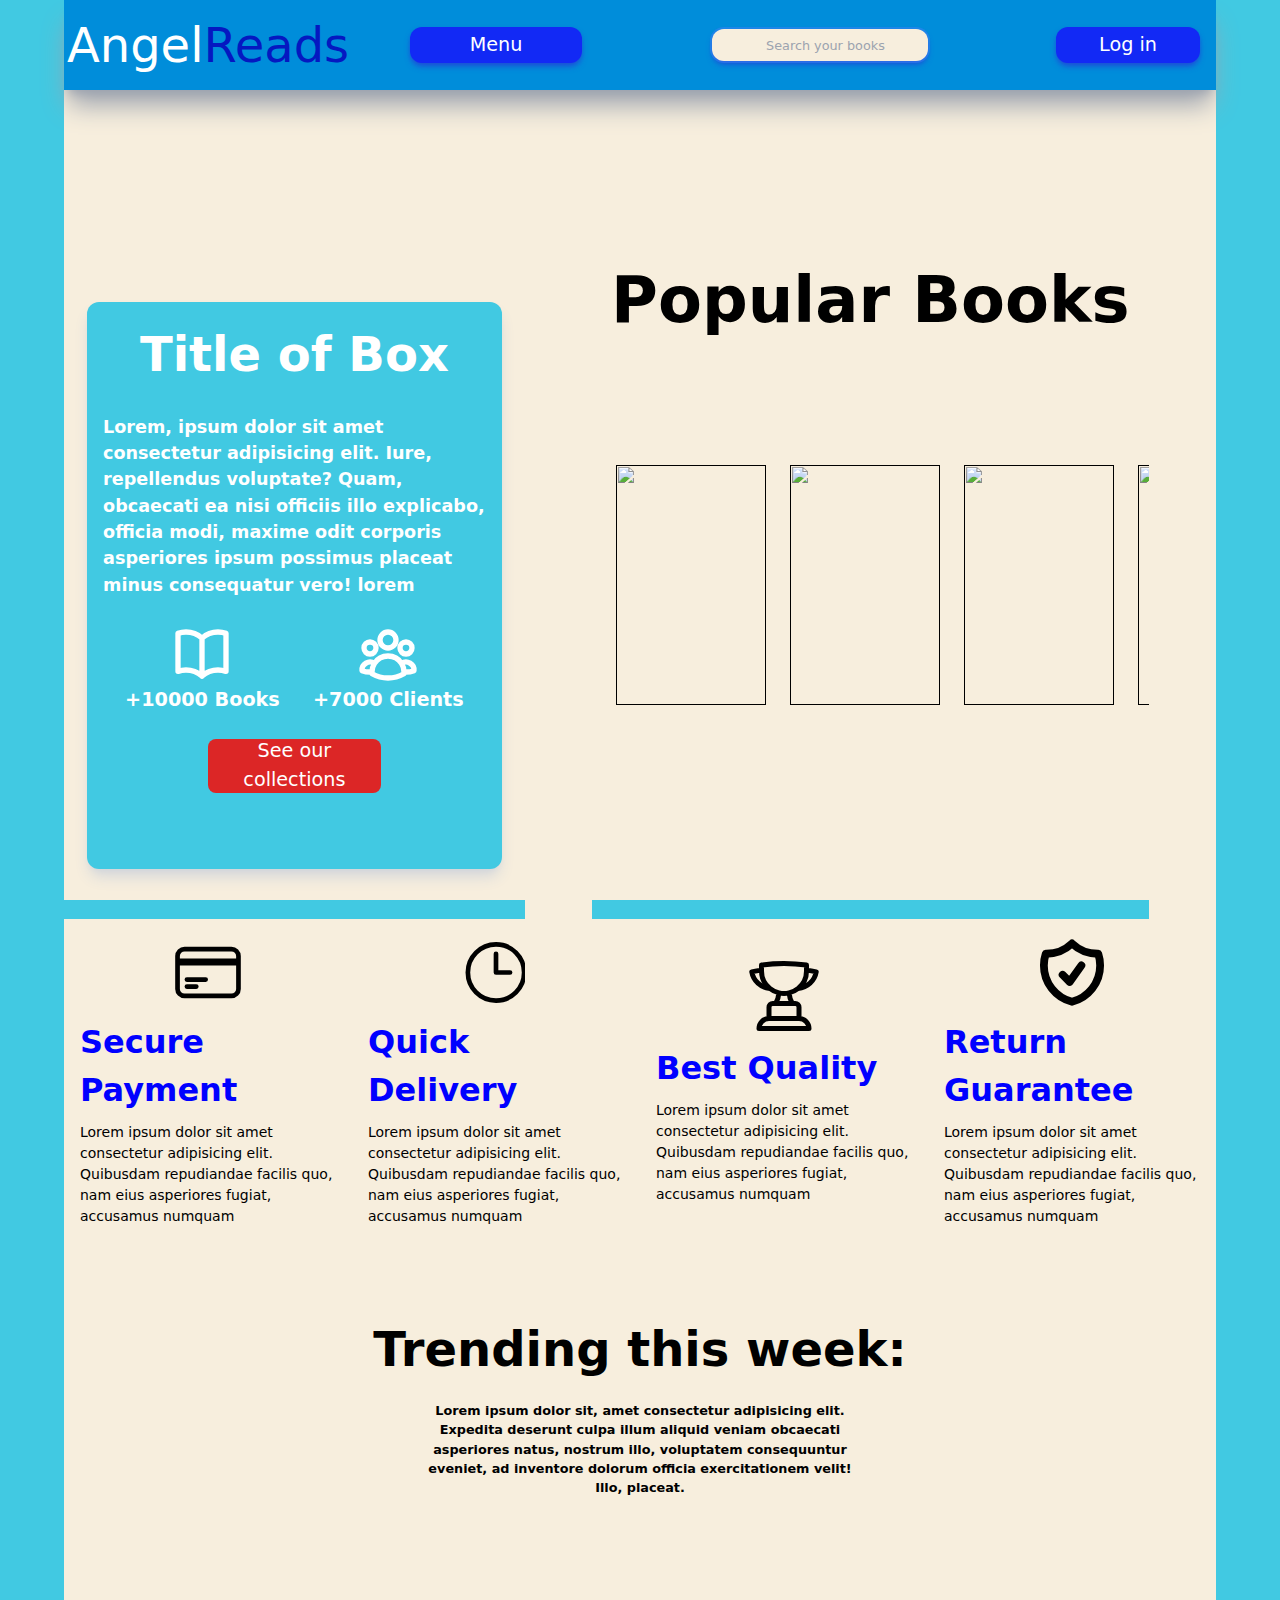
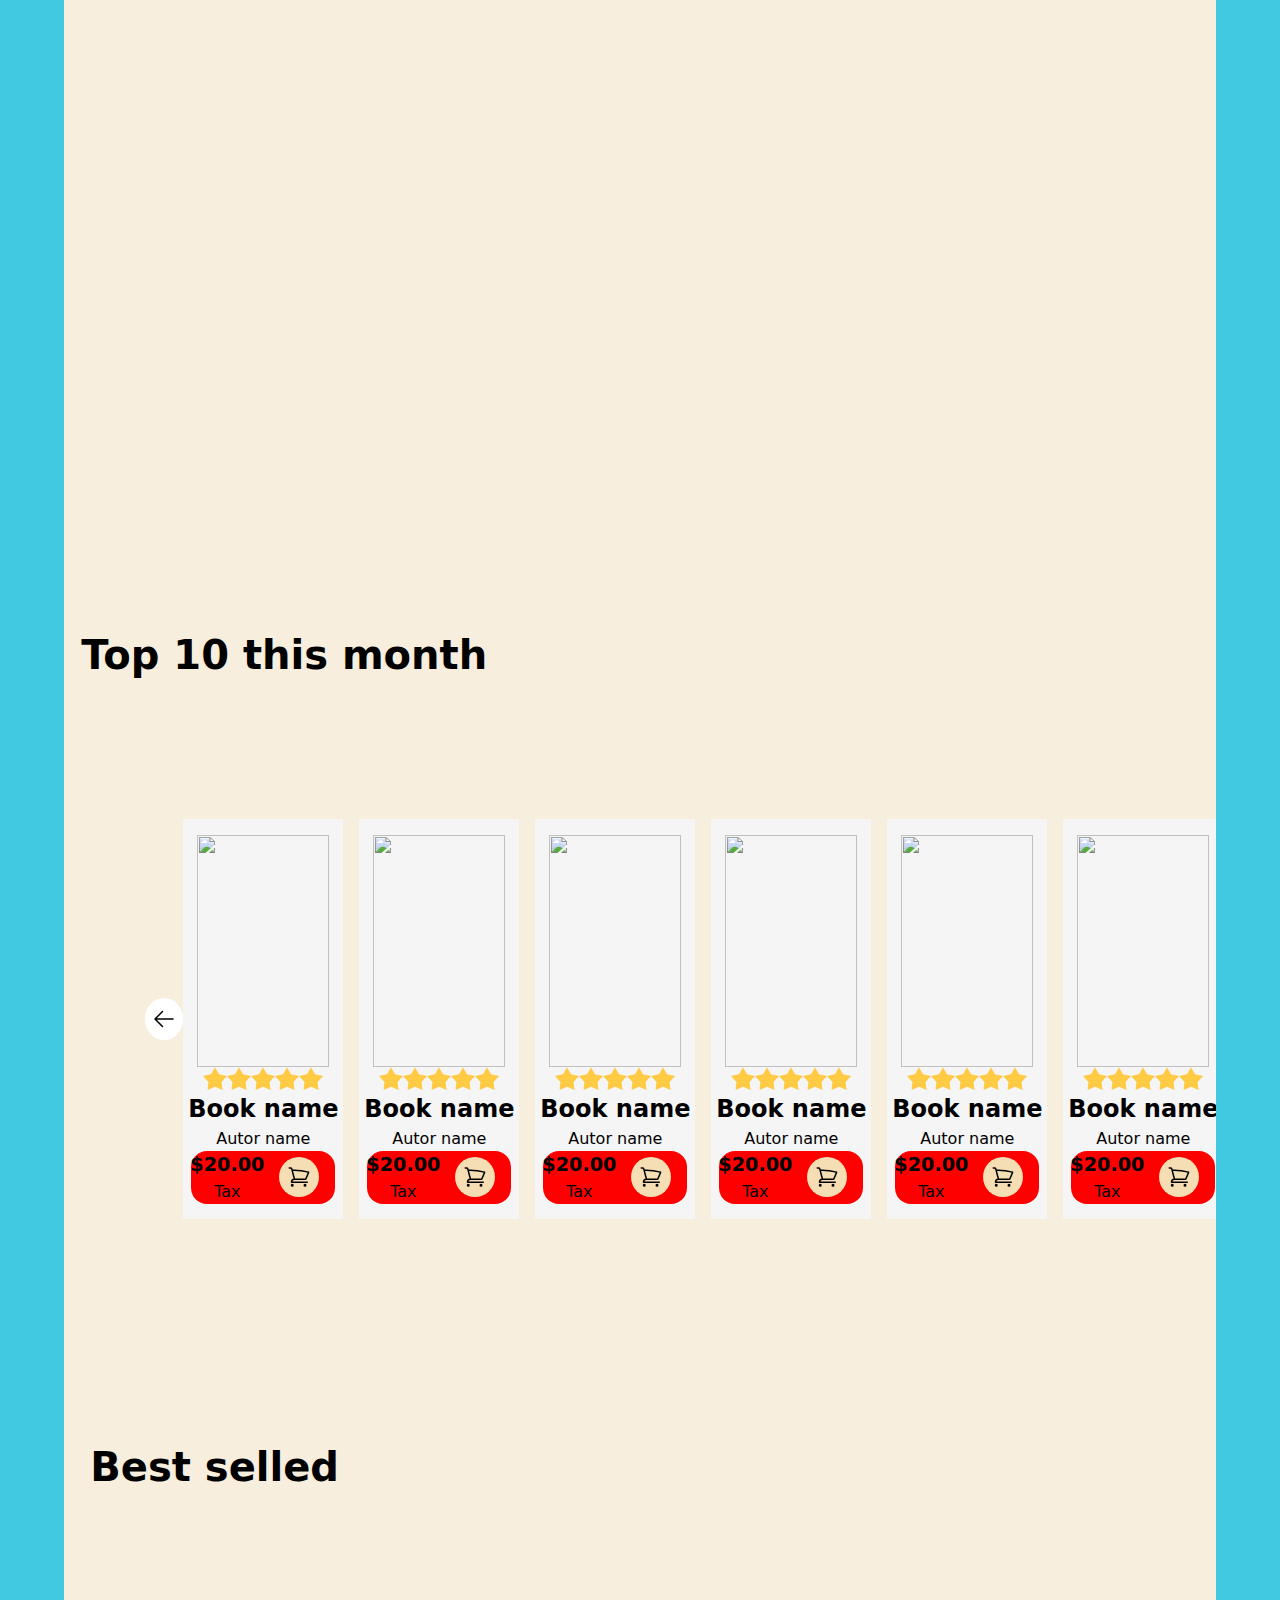
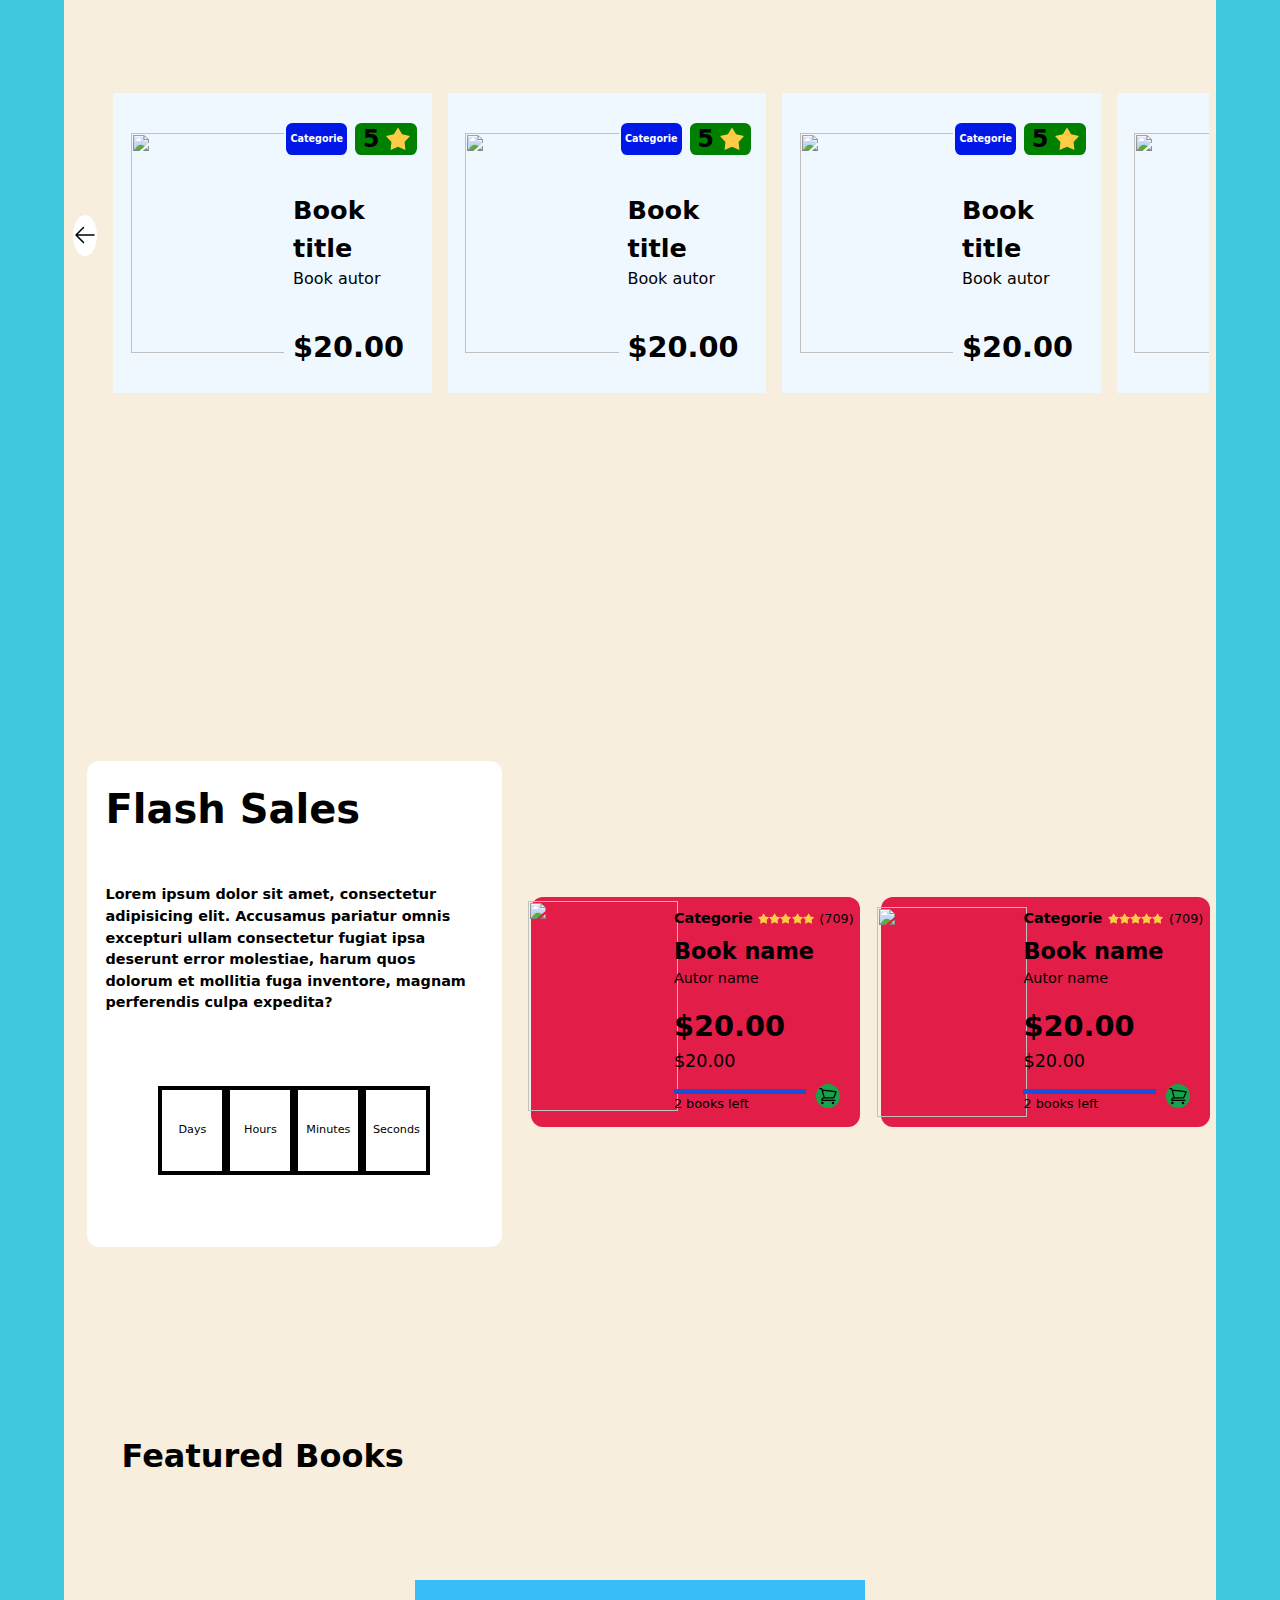
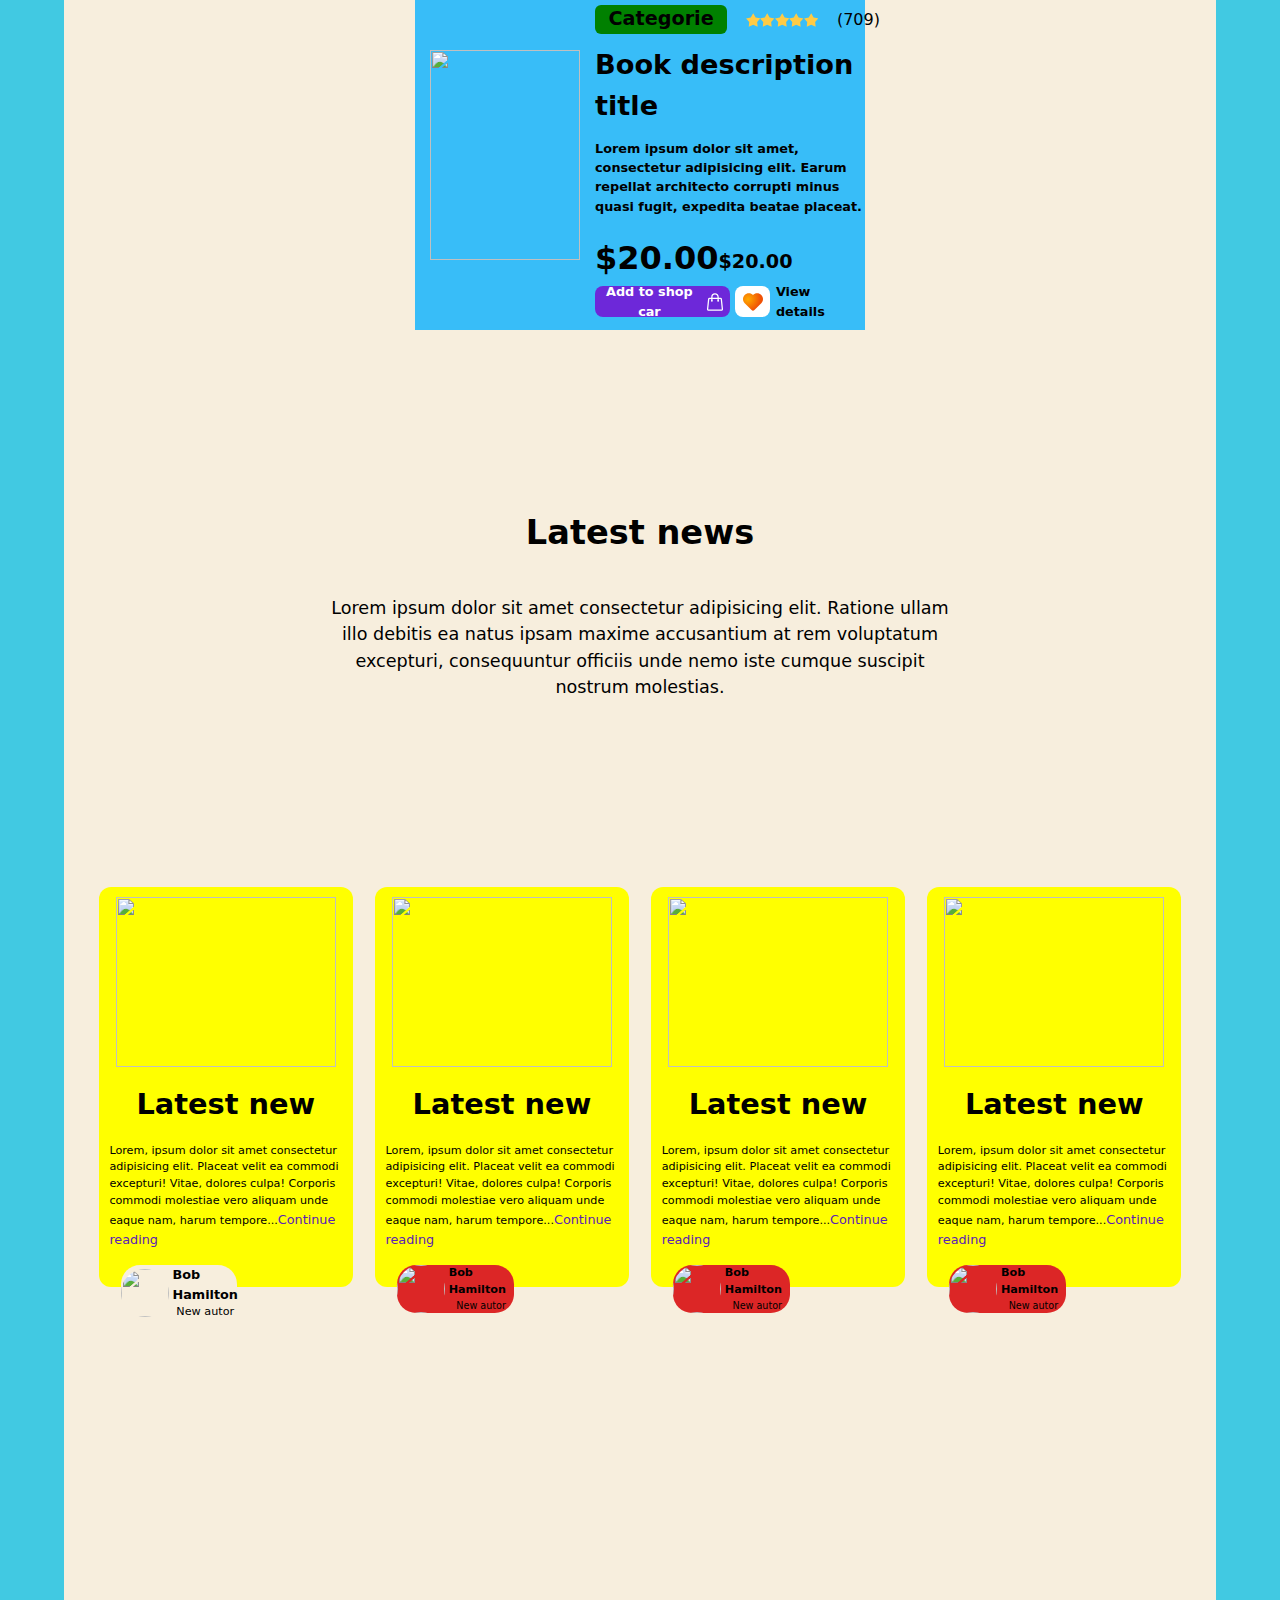
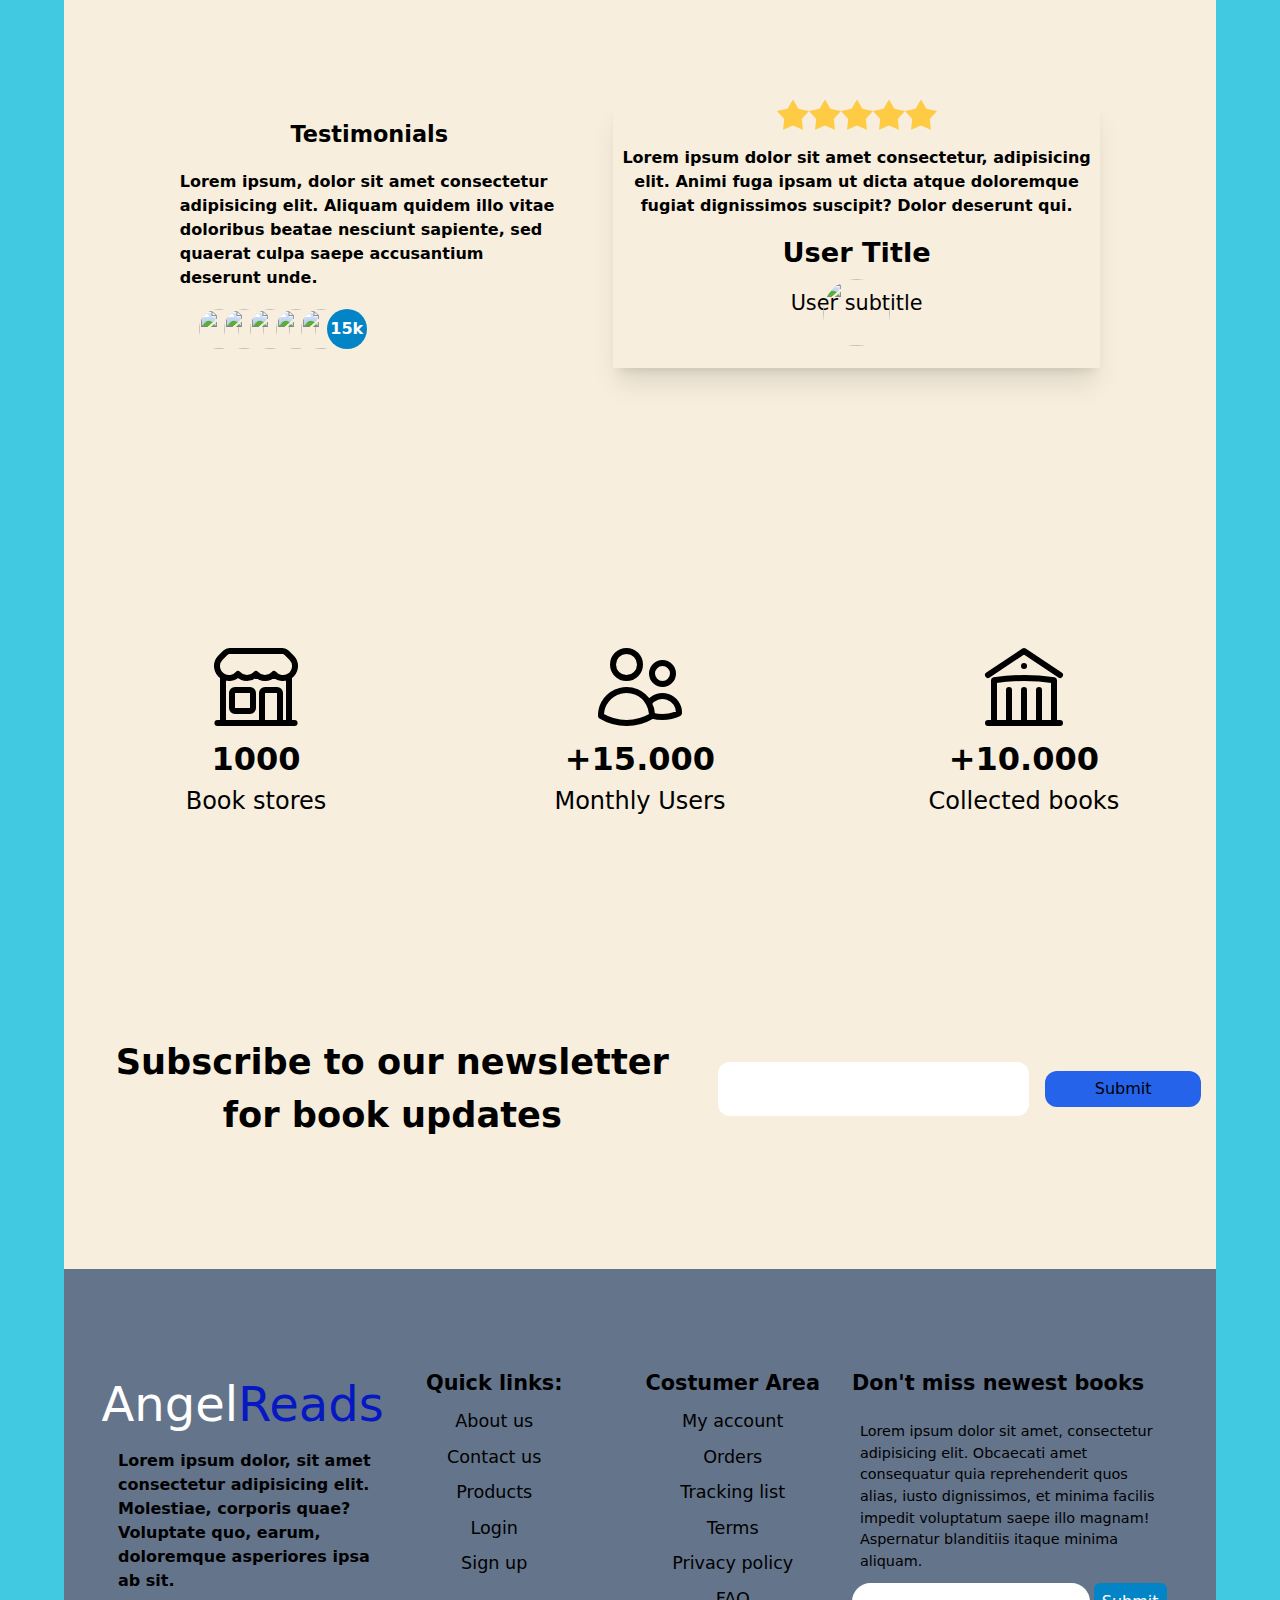
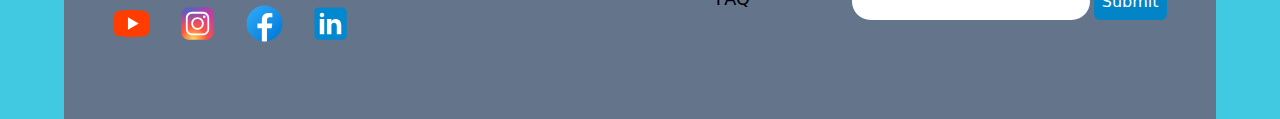
==== commit 58330c68: "Progress of project" ====
--- a/index.html
+++ b/index.html
@@ -577,7 +577,7 @@
             <!-- *Ranked books section -->
             <section class = "w-[100%] h-[95%] py-[5%] flex flex-col items-center bg-motherbox-color pt-[4%] overflow-hidden">
 
-                <h2 class = "w-[100%] h-[5%] text-[2.5rem] font-semibold text-start">Top 10 this month</h2>
+                <h2 class = "w-[100%] h-[5%] text-[2.5rem] ml-[3%] font-semibold text-start">Top 10 this month</h2>
 
                 <div class = "w-[100%] h-[95%] overflow-hidden flex items-center" id = "rankedBookSlider">
                     
@@ -2034,7 +2034,6 @@
                     </div>
                 </div>
                 
-
             </section>
 
 
@@ -2719,7 +2718,7 @@
                 <section class = "w-[60%] h-[100%] flex items-center gap-[2%] overflow-hidden p-[0.25%]">
 
                     <!-- Sales slider -->
-                    <div id = "flashSaleSlider" class="saleSlider overflow-hidden w-[100%] h-[100%]">
+                    <div id = "flashSaleSlider" class="overflow-hidden w-[100%] h-[100%]">
                         
                         <!-- Sales Slide 1 -->
                         <div class="saleSlide space-y-4">
--- a/src/CSS/main.css
+++ b/src/CSS/main.css
@@ -1,14 +1,3 @@
-
-.cardStarIcon{
-    width: 1.5rem;
-    height: 1.5rem;
-    transition: all 200ms;
-}
-
-.cardStarIcon:hover{
-    scale: 1.3;
-}
-
 
 .bookName{
     font-weight: 600;
@@ -20,145 +9,16 @@
     font-size: 1rem;
 }
 
-
-.priceContainer{
-    display: flex;
-    width: 90%;
-    height: fit-content;
-    background-color: red;
-    border-radius: 1rem;
-}
-
-
-.priceTitleSection{
-    display: flex;
-    flex-flow: column;
-    align-items: center;
-    width: 50%;
-    height: 100%;
-}
-
-
-.priceTitle{
-    font-weight: 700;
-    font-size: 1.2rem;
-}
-
-
-.priceWithTax{
-    font-size: 1rem;
-    font-weight: 400;
-}
-
-
-.priceIconSection{
-    display: flex;
-    flex-flow: column;
-    align-items: center;
-    justify-content: center;
-    width: 50%;
-    height: 100%;
-}
-
-
-.buyIconContainer{
-    width: 2.5rem;
-    height: 2.5rem;
-    display: flex;
-    justify-content: center;
-    align-items: center;
-    border-radius: 100%;
-    background-color: wheat;
-    transition: all 250ms;
-}
-
-.buyIconContainer:hover{
-    scale: 1.1;
-}
-
-
-.selledBookImage{
-    width: 180px;
-    height: 220px;
-    transition: all 350ms;
-    margin-left: 8%;
-}
-
-
-.selledBookImage:hover{
-    scale:1.03;
-}
-
-
-.selledBookContainer{
-    width: 390px;
-    height: 300px;
-    padding-left: 1%;
-    display: flex;
-    background-color: aliceblue;
-}
-
-
-.sellSection1{
-    display: flex;
-    justify-content: center;
-    align-items: center;
-    width: 50%;
-    height: 100%;
-}
-
-
-.sellSection2{
-    width: 50%;
-    height: 100%;
-    padding: 0.5rem;
-    display: flex;
-    align-items: start;
-    flex-direction: column; 
-}
-
-
-.sellLinksContainer{
-    width: 95%;
-    height: 3rem;
-    gap: 0.5rem;
-    display: flex;
-    justify-content: center;
-    align-items: center;
-
-}
-
-
-.categorieLink{
-    width: 48%;
-    height: 2rem;
-    border-radius: 0.4rem;
-    font-size: 0.6rem;
-    font-weight: 600;
-    background-color: #0017e7;
-
-    display: flex;
-    align-items: center;
-    justify-content: center;
-    color:white;
-
-}
-
-
 .starScore{
-
     display: flex;
     justify-content: center;
     align-items: center;
     width: 48%;
-
     gap: 10%;
     height: 2rem;
     border-radius: 0.4rem;
     background-color: green;
-
 }
-
 
 .starScoreIcon{
     width: 1rem;
@@ -169,85 +29,6 @@
 .starSpan{
     font-weight: 600;
     font-size: 1.5rem;
-}
-
-
-.selledBookTitle{
-    font-size: 1.6rem;
-    font-weight: 600;
-}
-
-
-.selledBookAutor{
-    font-weight: 1.2rem;
-    font-weight: 400;
-}
-
-
-.selledBookPrice{
-    font-size: 1.8rem;
-    font-weight: 600;
-}
-
-
-.timeSaleSpan{
-    border: 4px solid black;
-    width: 18%;
-    height: 80%;
-    font-size: 2rem;
-    font-weight: 700;
-    display: flex;
-    justify-content: center;
-    flex-direction: column;
-    align-items: center;
-}
-
-
-.spanTimeMetric{
-    font-weight: 400;
-    font-size: 0.7rem;
-}
-
-
-.testimonialImage2{
-    z-index: 2;
-    position: absolute;
-    margin-left: 2%;
-}
-
-.testimonialImage3{
-    z-index: 3;
-    position: absolute;
-    margin-left: 4%;
-}
-
-.testimonialImage4{
-    z-index: 4;
-    position: absolute;
-    margin-left: 6%;
-}
-
-.testimonialImage5{
-    z-index: 5;
-    position: absolute;
-    margin-left: 8%;
-}
-
-.testimonialImage6{
-    z-index: 6;
-    position: absolute;
-    margin-left: 10%;
-}
-
-
-.writterImage{
-    z-index: 2;
-    position: absolute;
-
-}
-
-.autorContainer{
-    border-radius: 1.2rem;
 }
 
 .sliderButton,.sliderButton2{
--- a/src/CSS/css_modules/best_sellers.css
+++ b/src/CSS/css_modules/best_sellers.css
@@ -1,4 +1,86 @@
 .bestSelledBookSlide{
     width: 100%;
     height: 100%;
+}
+
+
+.selledBookTitle{
+    font-size: 1.6rem;
+    font-weight: 600;
+}
+
+
+.selledBookAutor{
+    font-weight: 1.2rem;
+    font-weight: 400;
+}
+
+
+.selledBookPrice{
+    font-size: 1.8rem;
+    font-weight: 600;
+}
+
+.selledBookImage{
+    width: 180px;
+    height: 220px;
+    transition: all 350ms;
+    margin-left: 8%;
+}
+
+
+.selledBookImage:hover{
+    scale:1.03;
+}
+
+
+.selledBookContainer{
+    width: 390px;
+    height: 300px;
+    padding-left: 1%;
+    display: flex;
+    background-color: aliceblue;
+}
+
+
+.sellSection1{
+    display: flex;
+    justify-content: center;
+    align-items: center;
+    width: 50%;
+    height: 100%;
+}
+
+
+.sellSection2{
+    width: 50%;
+    height: 100%;
+    padding: 0.5rem;
+    display: flex;
+    align-items: start;
+    flex-direction: column; 
+}
+
+
+.sellLinksContainer{
+    width: 95%;
+    height: 3rem;
+    gap: 0.5rem;
+    display: flex;
+    justify-content: center;
+    align-items: center;
+
+}
+
+.categorieLink{
+    width: 48%;
+    height: 2rem;
+    border-radius: 0.4rem;
+    font-size: 0.6rem;
+    font-weight: 600;
+    background-color: #0017e7;
+    display: flex;
+    align-items: center;
+    justify-content: center;
+    color:white;
 }--- a/src/CSS/css_modules/flash_sales.css
+++ b/src/CSS/css_modules/flash_sales.css
@@ -9,4 +9,21 @@
     width: 100%;
     height: 100%;
     gap: 3%;
+}
+
+.timeSaleSpan{
+    border: 4px solid black;
+    width: 18%;
+    height: 80%;
+    font-size: 2rem;
+    font-weight: 700;
+    display: flex;
+    justify-content: center;
+    flex-direction: column;
+    align-items: center;
+}
+
+.spanTimeMetric{
+    font-weight: 400;
+    font-size: 0.7rem;
 }--- a/src/CSS/css_modules/news.css
+++ b/src/CSS/css_modules/news.css
@@ -0,0 +1,3 @@
+.autorContainer{
+    border-radius: 1.2rem;
+}--- a/src/CSS/css_modules/rank_books.css
+++ b/src/CSS/css_modules/rank_books.css
@@ -29,4 +29,70 @@
     align-items: center;
     justify-content: center;
     margin: 0 10% 0 7%;
+}
+
+.priceContainer{
+    display: flex;
+    width: 90%;
+    height: fit-content;
+    background-color: red;
+    border-radius: 1rem;
+}
+
+
+.priceTitleSection{
+    display: flex;
+    flex-flow: column;
+    align-items: center;
+    width: 50%;
+    height: 100%;
+}
+
+
+.priceTitle{
+    font-weight: 700;
+    font-size: 1.2rem;
+}
+
+
+.priceWithTax{
+    font-size: 1rem;
+    font-weight: 400;
+}
+
+
+.priceIconSection{
+    display: flex;
+    flex-flow: column;
+    align-items: center;
+    justify-content: center;
+    width: 50%;
+    height: 100%;
+}
+
+
+.buyIconContainer{
+    width: 2.5rem;
+    height: 2.5rem;
+    display: flex;
+    justify-content: center;
+    align-items: center;
+    border-radius: 100%;
+    background-color: wheat;
+    transition: all 250ms;
+}
+
+.buyIconContainer:hover{
+    scale: 1.1;
+}
+
+
+.cardStarIcon{
+    width: 1.5rem;
+    height: 1.5rem;
+    transition: all 200ms;
+}
+
+.cardStarIcon:hover{
+    scale: 1.3;
 }--- a/src/CSS/css_modules/testimonials.css
+++ b/src/CSS/css_modules/testimonials.css
@@ -0,0 +1,35 @@
+.testimonialImage2{
+    z-index: 2;
+    position: absolute;
+    margin-left: 2%;
+}
+
+.testimonialImage3{
+    z-index: 3;
+    position: absolute;
+    margin-left: 4%;
+}
+
+.testimonialImage4{
+    z-index: 4;
+    position: absolute;
+    margin-left: 6%;
+}
+
+.testimonialImage5{
+    z-index: 5;
+    position: absolute;
+    margin-left: 8%;
+}
+
+.testimonialImage6{
+    z-index: 6;
+    position: absolute;
+    margin-left: 10%;
+}
+
+.writterImage{
+    z-index: 2;
+    position: absolute;
+
+}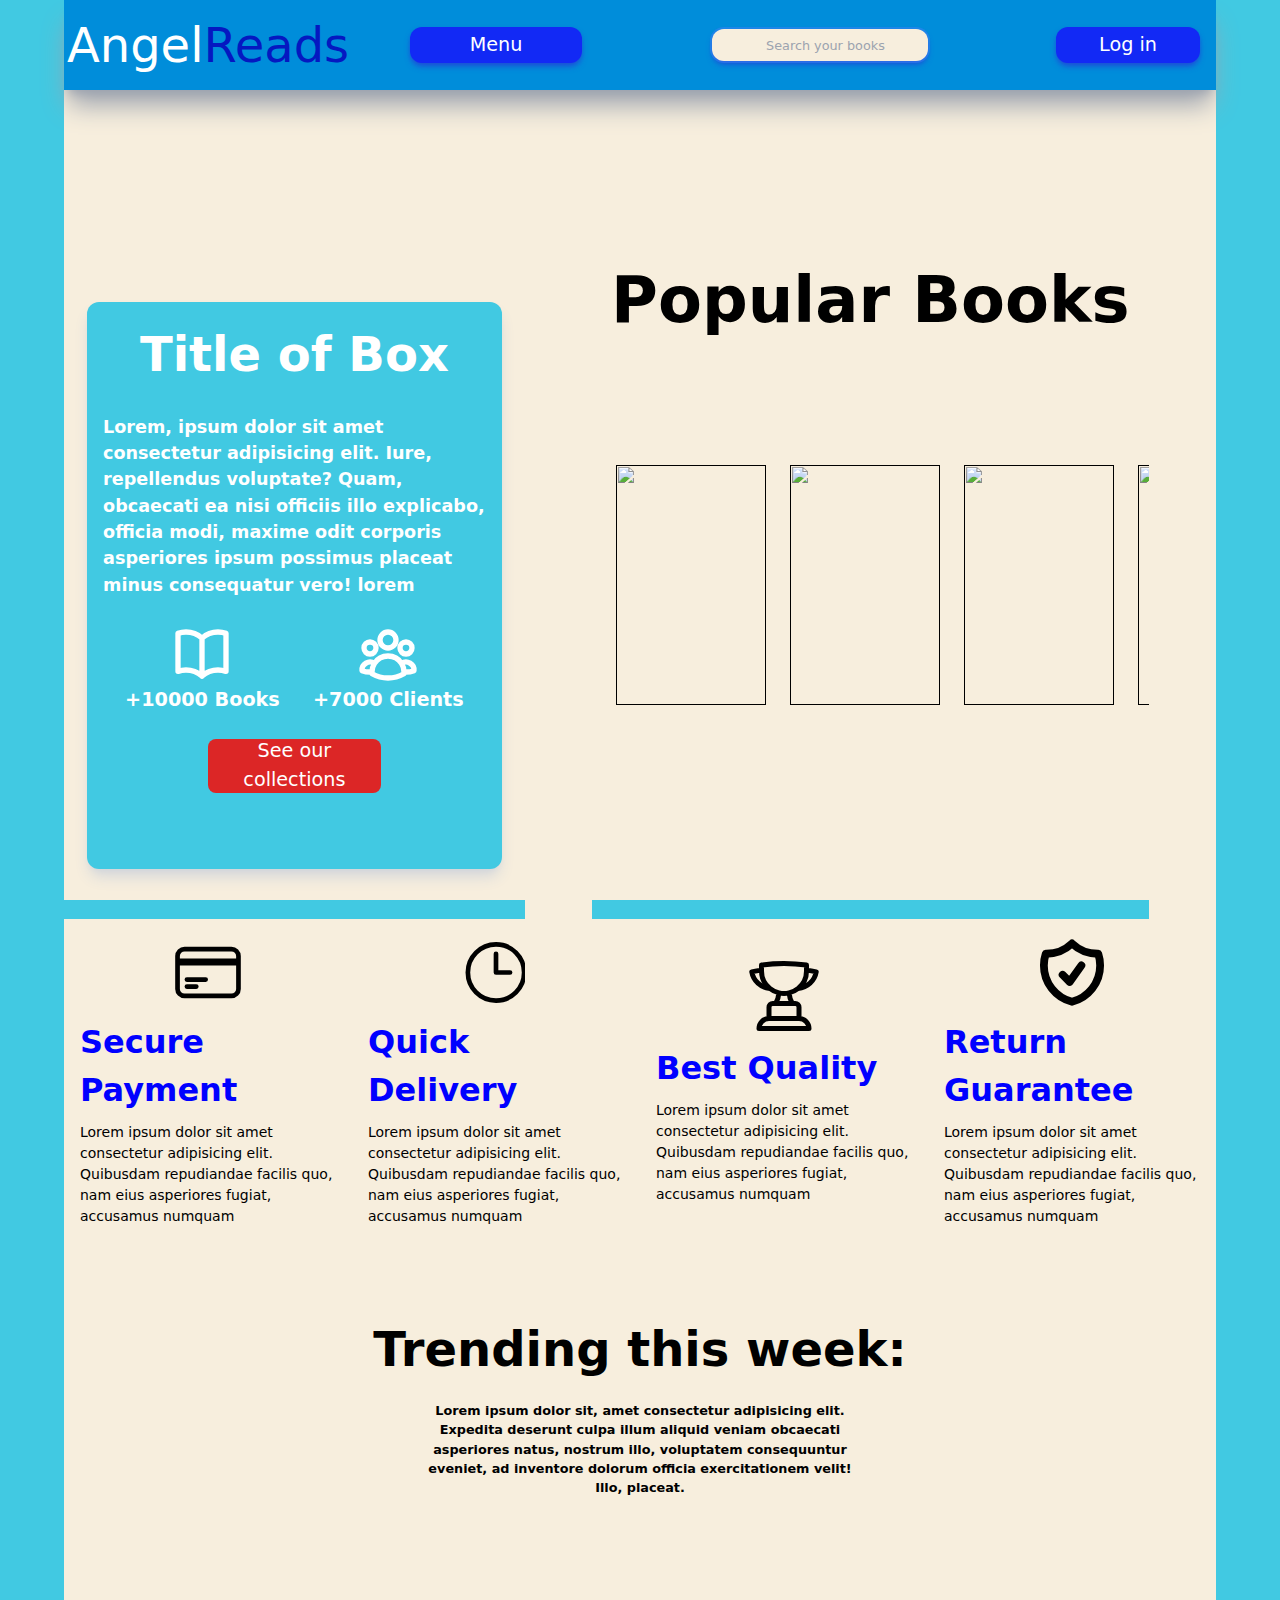
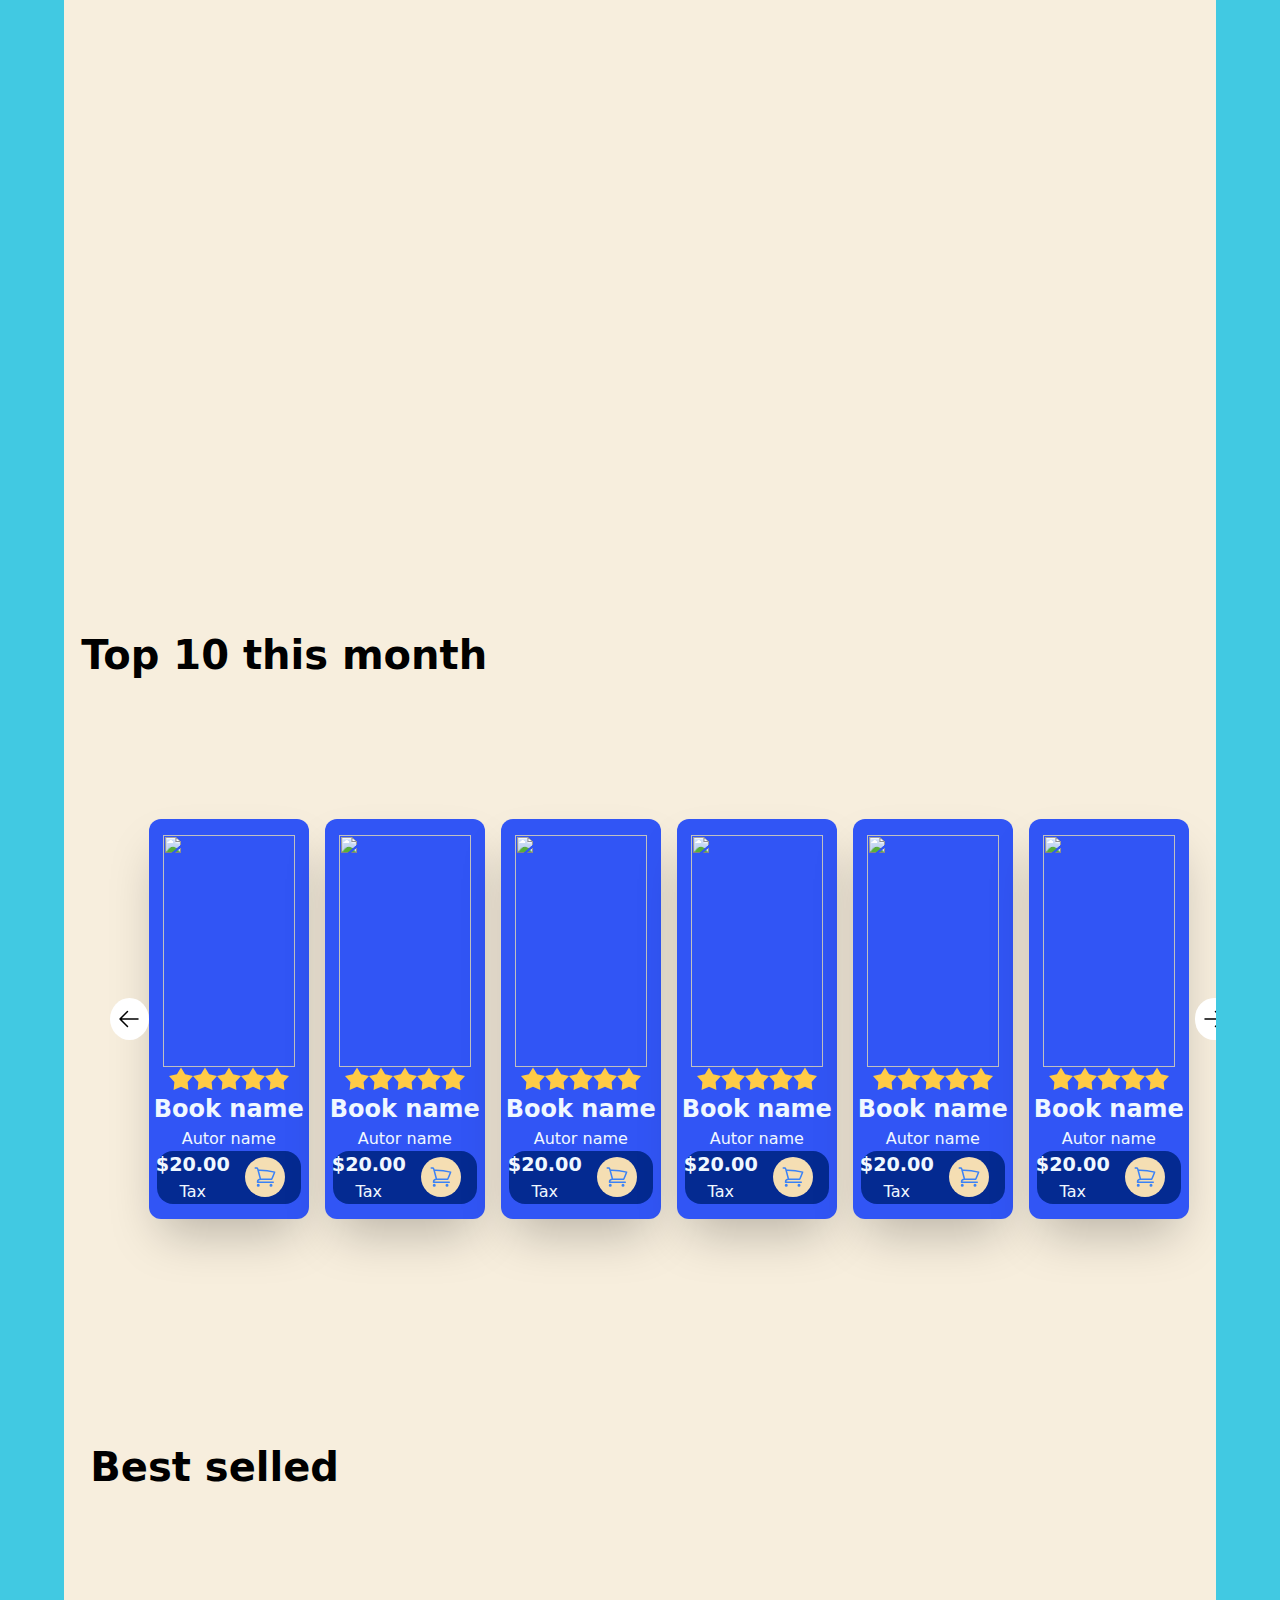
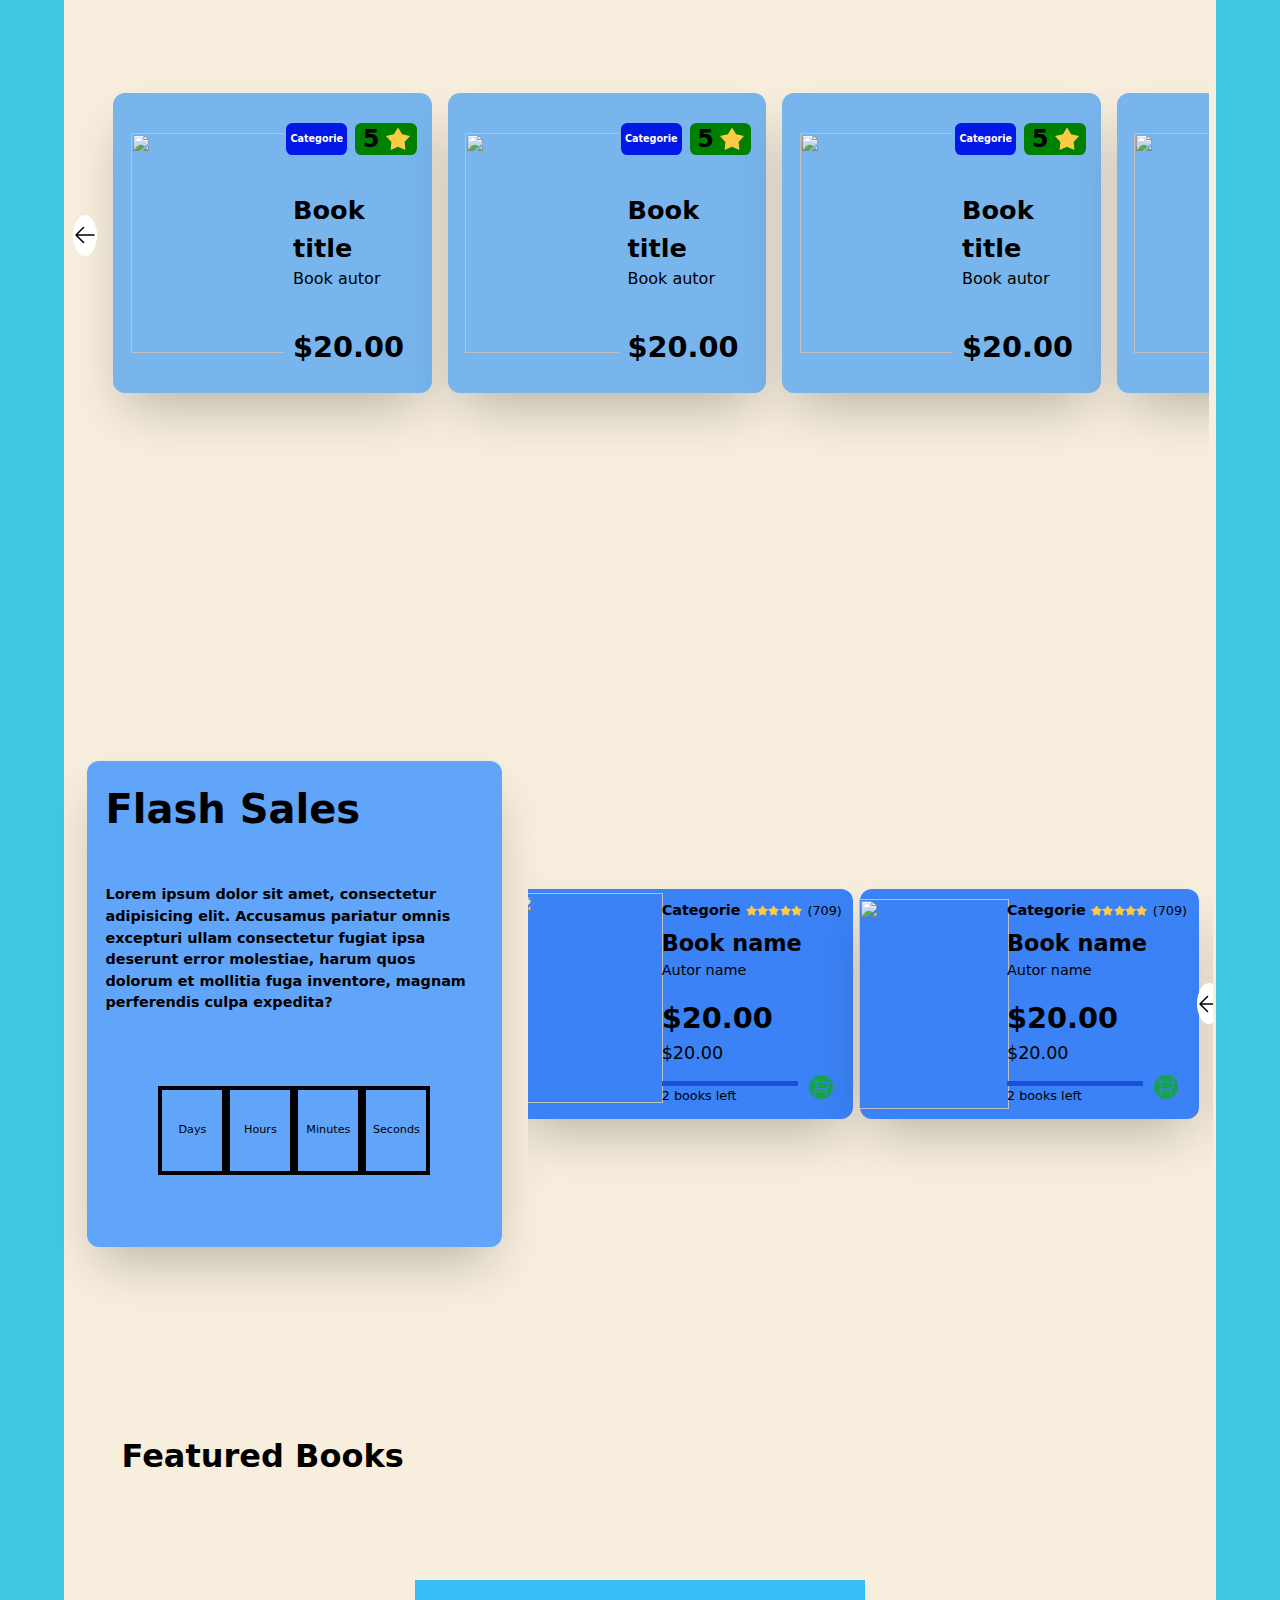
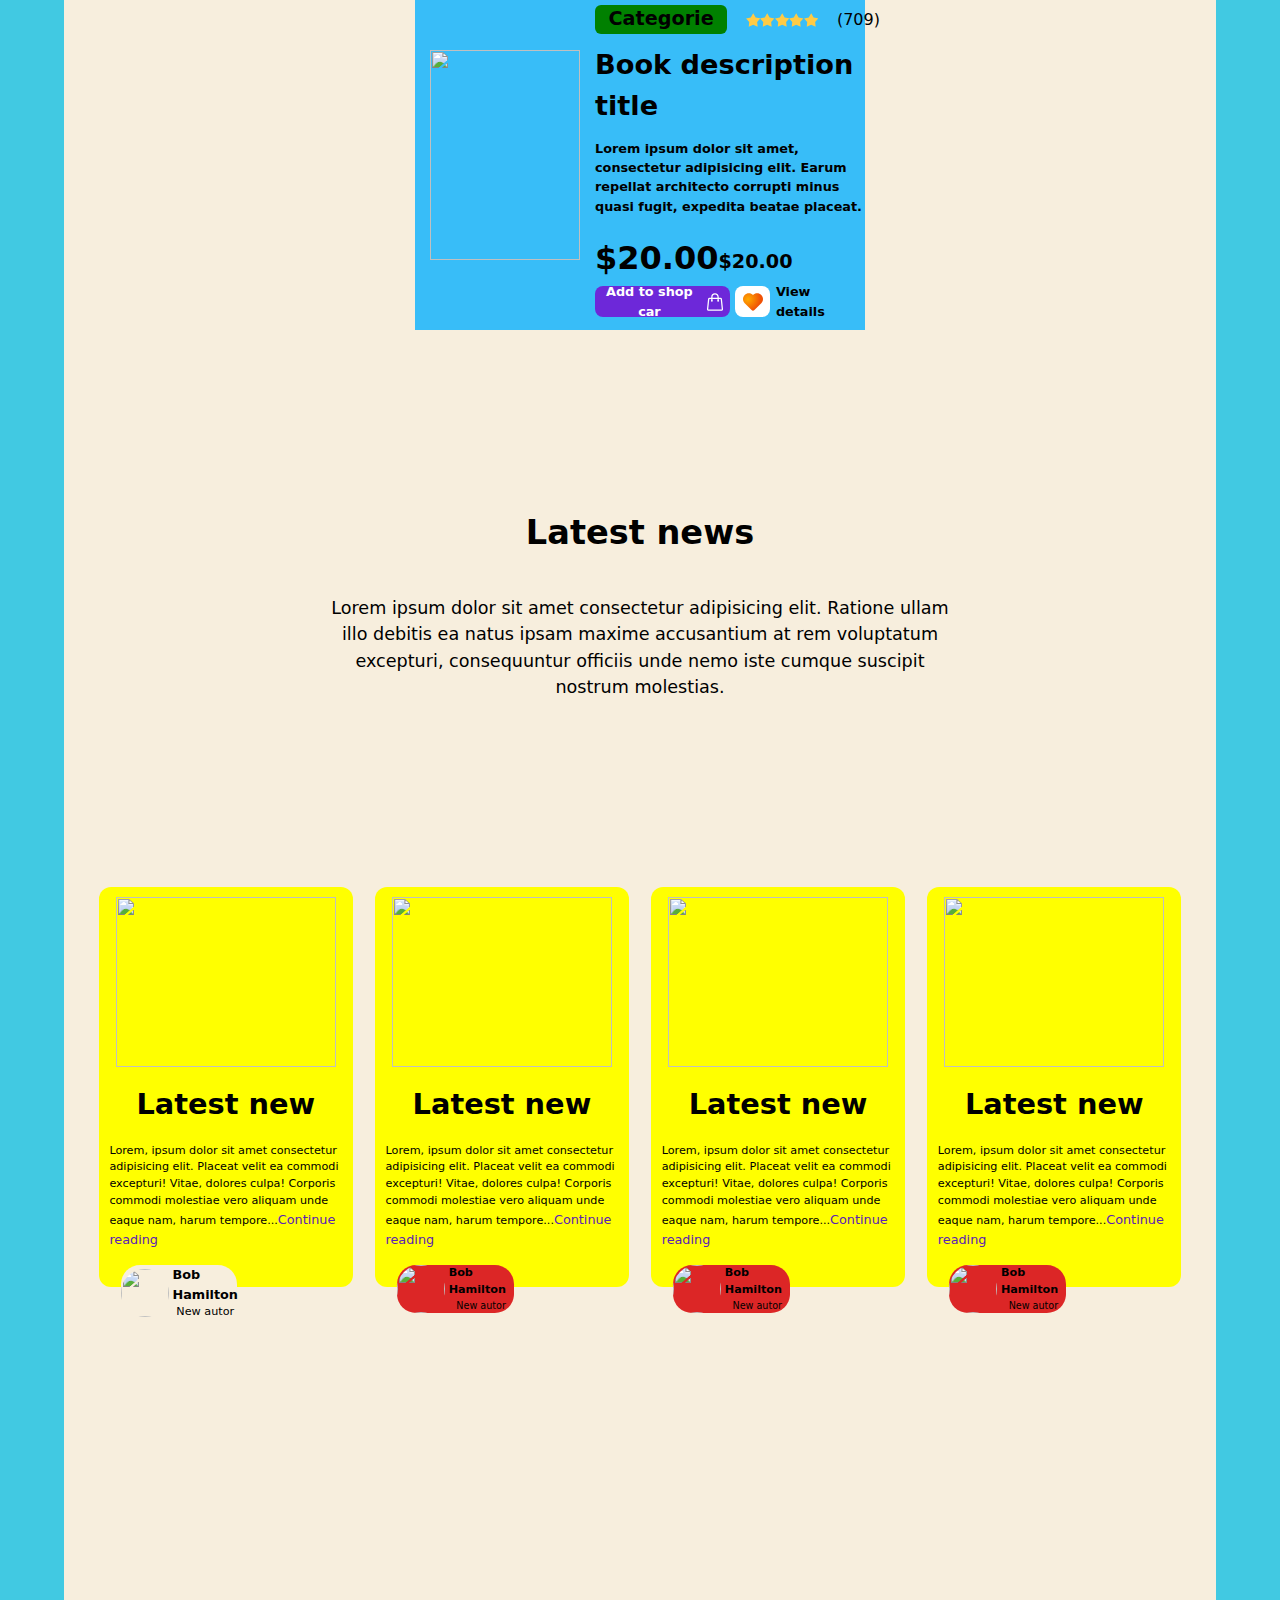
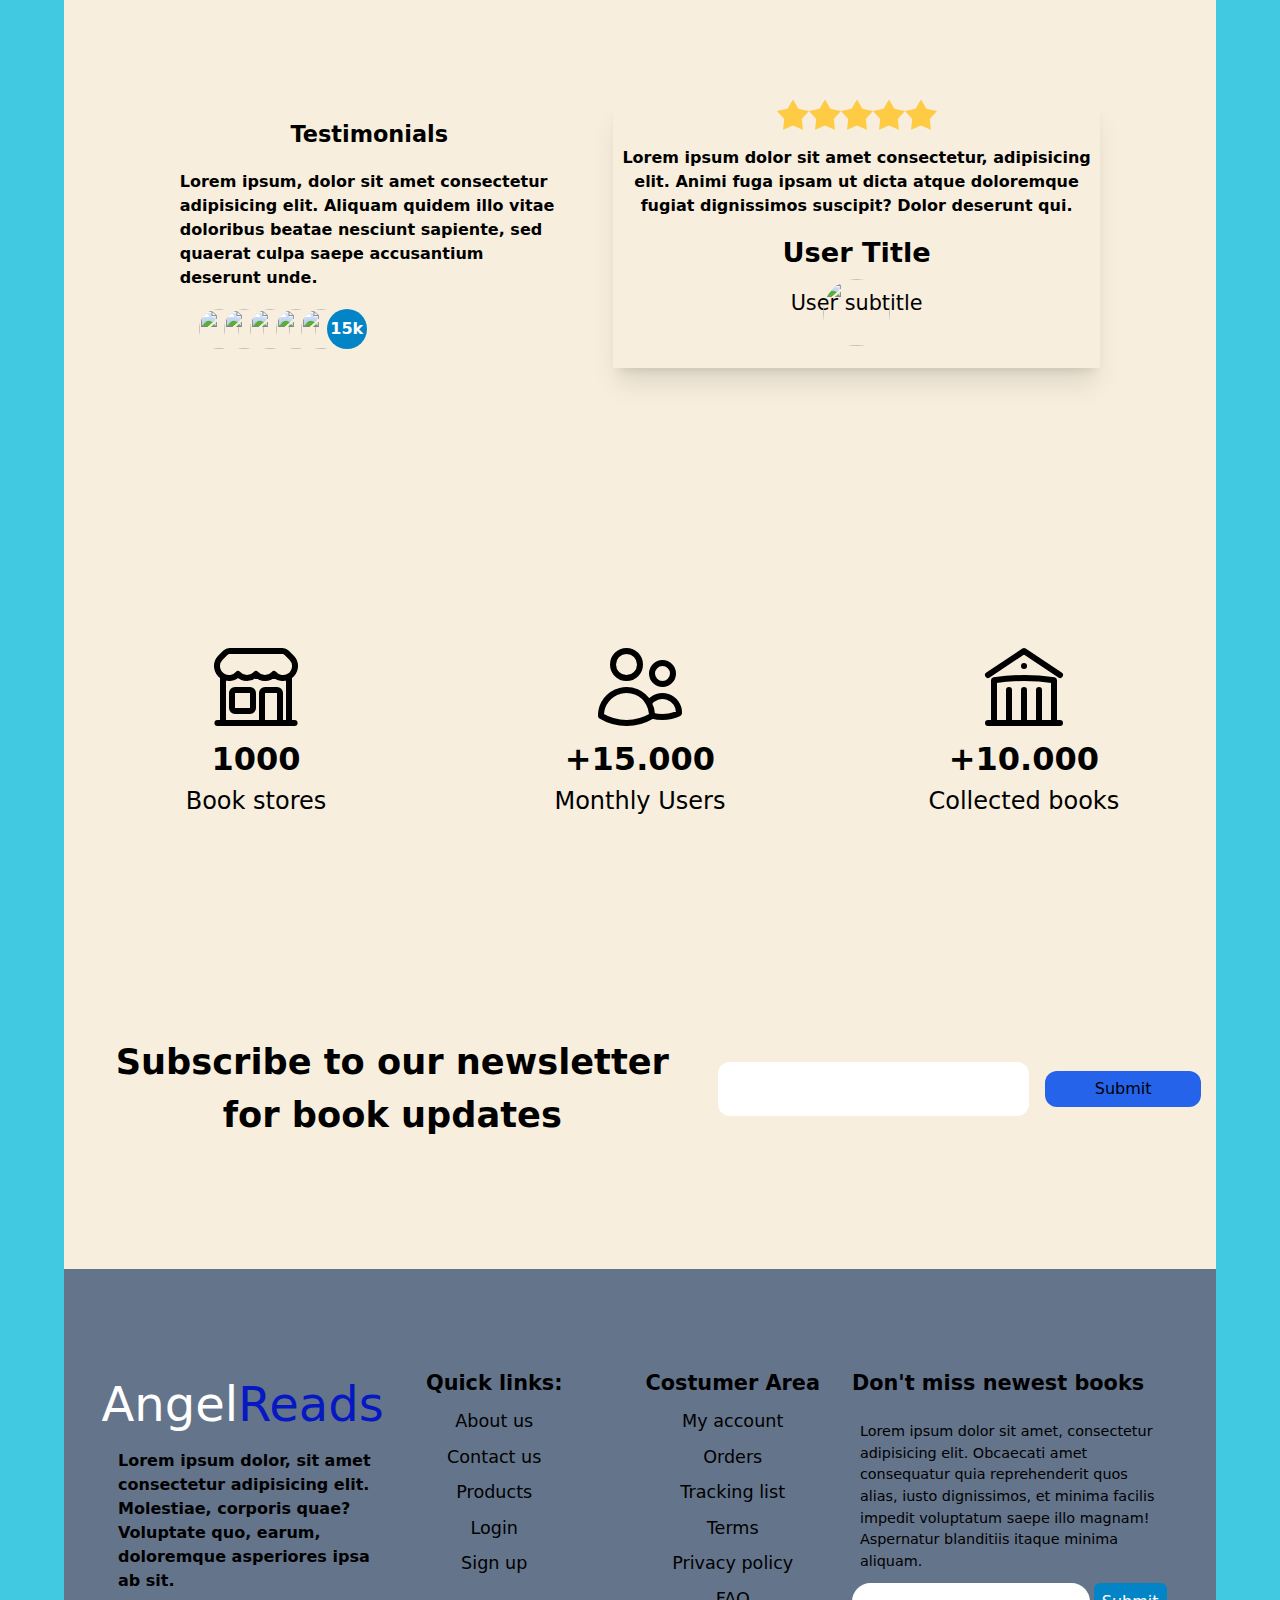
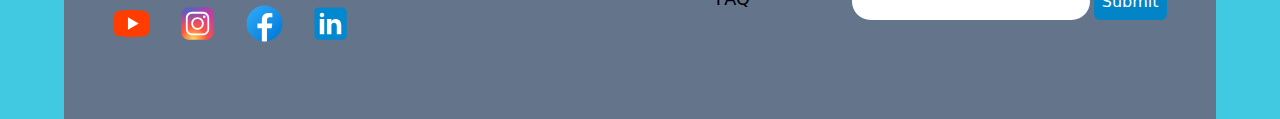
==== commit 0cde196f: "Update of sliders of project" ====
--- a/index.html
+++ b/index.html
@@ -654,7 +654,7 @@
                                         <div class = "buyIconContainer">
     
                                         <!-- * Buy icon -->
-                                        <a href="#">
+                                        <a href="#" class = "text-blue-500">
     
                                             <svg xmlns="http://www.w3.org/2000/svg" fill="none" viewBox="0 0 24 24" stroke-width="1.5" stroke="currentColor" class="size-6">
                                                 <path stroke-linecap="round" stroke-linejoin="round" d="M2.25 3h1.386c.51 0 .955.343 1.087.835l.383 1.437M7.5 14.25a3 3 0 0 0-3 3h15.75m-12.75-3h11.218c1.121-2.3 2.1-4.684 2.924-7.138a60.114 60.114 0 0 0-16.536-1.84M7.5 14.25 5.106 5.272M6 20.25a.75.75 0 1 1-1.5 0 .75.75 0 0 1 1.5 0Zm12.75 0a.75.75 0 1 1-1.5 0 .75.75 0 0 1 1.5 0Z" />
@@ -731,7 +731,7 @@
                                         <div class = "buyIconContainer">
     
                                         <!-- * Buy icon -->
-                                        <a href="#">
+                                        <a href="#" class = "text-blue-500">
     
                                             <svg xmlns="http://www.w3.org/2000/svg" fill="none" viewBox="0 0 24 24" stroke-width="1.5" stroke="currentColor" class="size-6">
                                                 <path stroke-linecap="round" stroke-linejoin="round" d="M2.25 3h1.386c.51 0 .955.343 1.087.835l.383 1.437M7.5 14.25a3 3 0 0 0-3 3h15.75m-12.75-3h11.218c1.121-2.3 2.1-4.684 2.924-7.138a60.114 60.114 0 0 0-16.536-1.84M7.5 14.25 5.106 5.272M6 20.25a.75.75 0 1 1-1.5 0 .75.75 0 0 1 1.5 0Zm12.75 0a.75.75 0 1 1-1.5 0 .75.75 0 0 1 1.5 0Z" />
@@ -808,7 +808,7 @@
                                         <div class = "buyIconContainer">
     
                                         <!-- * Buy icon -->
-                                        <a href="#">
+                                        <a href="#" class = "text-blue-500">
     
                                             <svg xmlns="http://www.w3.org/2000/svg" fill="none" viewBox="0 0 24 24" stroke-width="1.5" stroke="currentColor" class="size-6">
                                                 <path stroke-linecap="round" stroke-linejoin="round" d="M2.25 3h1.386c.51 0 .955.343 1.087.835l.383 1.437M7.5 14.25a3 3 0 0 0-3 3h15.75m-12.75-3h11.218c1.121-2.3 2.1-4.684 2.924-7.138a60.114 60.114 0 0 0-16.536-1.84M7.5 14.25 5.106 5.272M6 20.25a.75.75 0 1 1-1.5 0 .75.75 0 0 1 1.5 0Zm12.75 0a.75.75 0 1 1-1.5 0 .75.75 0 0 1 1.5 0Z" />
@@ -885,7 +885,7 @@
                                         <div class = "buyIconContainer">
     
                                         <!-- * Buy icon -->
-                                        <a href="#">
+                                        <a href="#" class = "text-blue-500">
     
                                             <svg xmlns="http://www.w3.org/2000/svg" fill="none" viewBox="0 0 24 24" stroke-width="1.5" stroke="currentColor" class="size-6">
                                                 <path stroke-linecap="round" stroke-linejoin="round" d="M2.25 3h1.386c.51 0 .955.343 1.087.835l.383 1.437M7.5 14.25a3 3 0 0 0-3 3h15.75m-12.75-3h11.218c1.121-2.3 2.1-4.684 2.924-7.138a60.114 60.114 0 0 0-16.536-1.84M7.5 14.25 5.106 5.272M6 20.25a.75.75 0 1 1-1.5 0 .75.75 0 0 1 1.5 0Zm12.75 0a.75.75 0 1 1-1.5 0 .75.75 0 0 1 1.5 0Z" />
@@ -962,7 +962,7 @@
                                         <div class = "buyIconContainer">
     
                                         <!-- * Buy icon -->
-                                        <a href="#">
+                                        <a href="#" class = "text-blue-500">
     
                                             <svg xmlns="http://www.w3.org/2000/svg" fill="none" viewBox="0 0 24 24" stroke-width="1.5" stroke="currentColor" class="size-6">
                                                 <path stroke-linecap="round" stroke-linejoin="round" d="M2.25 3h1.386c.51 0 .955.343 1.087.835l.383 1.437M7.5 14.25a3 3 0 0 0-3 3h15.75m-12.75-3h11.218c1.121-2.3 2.1-4.684 2.924-7.138a60.114 60.114 0 0 0-16.536-1.84M7.5 14.25 5.106 5.272M6 20.25a.75.75 0 1 1-1.5 0 .75.75 0 0 1 1.5 0Zm12.75 0a.75.75 0 1 1-1.5 0 .75.75 0 0 1 1.5 0Z" />
@@ -1039,7 +1039,7 @@
                                         <div class = "buyIconContainer">
     
                                         <!-- * Buy icon -->
-                                        <a href="#">
+                                        <a href="#" class = "text-blue-500">
     
                                             <svg xmlns="http://www.w3.org/2000/svg" fill="none" viewBox="0 0 24 24" stroke-width="1.5" stroke="currentColor" class="size-6">
                                                 <path stroke-linecap="round" stroke-linejoin="round" d="M2.25 3h1.386c.51 0 .955.343 1.087.835l.383 1.437M7.5 14.25a3 3 0 0 0-3 3h15.75m-12.75-3h11.218c1.121-2.3 2.1-4.684 2.924-7.138a60.114 60.114 0 0 0-16.536-1.84M7.5 14.25 5.106 5.272M6 20.25a.75.75 0 1 1-1.5 0 .75.75 0 0 1 1.5 0Zm12.75 0a.75.75 0 1 1-1.5 0 .75.75 0 0 1 1.5 0Z" />
@@ -1138,7 +1138,7 @@
                                         <div class = "buyIconContainer">
     
                                         <!-- * Buy icon -->
-                                        <a href="#">
+                                        <a href="#" class = "text-blue-500">
     
                                             <svg xmlns="http://www.w3.org/2000/svg" fill="none" viewBox="0 0 24 24" stroke-width="1.5" stroke="currentColor" class="size-6">
                                                 <path stroke-linecap="round" stroke-linejoin="round" d="M2.25 3h1.386c.51 0 .955.343 1.087.835l.383 1.437M7.5 14.25a3 3 0 0 0-3 3h15.75m-12.75-3h11.218c1.121-2.3 2.1-4.684 2.924-7.138a60.114 60.114 0 0 0-16.536-1.84M7.5 14.25 5.106 5.272M6 20.25a.75.75 0 1 1-1.5 0 .75.75 0 0 1 1.5 0Zm12.75 0a.75.75 0 1 1-1.5 0 .75.75 0 0 1 1.5 0Z" />
@@ -1215,7 +1215,7 @@
                                         <div class = "buyIconContainer">
     
                                         <!-- * Buy icon -->
-                                        <a href="#">
+                                        <a href="#" class = "text-blue-500">
     
                                             <svg xmlns="http://www.w3.org/2000/svg" fill="none" viewBox="0 0 24 24" stroke-width="1.5" stroke="currentColor" class="size-6">
                                                 <path stroke-linecap="round" stroke-linejoin="round" d="M2.25 3h1.386c.51 0 .955.343 1.087.835l.383 1.437M7.5 14.25a3 3 0 0 0-3 3h15.75m-12.75-3h11.218c1.121-2.3 2.1-4.684 2.924-7.138a60.114 60.114 0 0 0-16.536-1.84M7.5 14.25 5.106 5.272M6 20.25a.75.75 0 1 1-1.5 0 .75.75 0 0 1 1.5 0Zm12.75 0a.75.75 0 1 1-1.5 0 .75.75 0 0 1 1.5 0Z" />
@@ -1292,7 +1292,7 @@
                                         <div class = "buyIconContainer">
     
                                         <!-- * Buy icon -->
-                                        <a href="#">
+                                        <a href="#" class = "text-blue-500">
     
                                             <svg xmlns="http://www.w3.org/2000/svg" fill="none" viewBox="0 0 24 24" stroke-width="1.5" stroke="currentColor" class="size-6">
                                                 <path stroke-linecap="round" stroke-linejoin="round" d="M2.25 3h1.386c.51 0 .955.343 1.087.835l.383 1.437M7.5 14.25a3 3 0 0 0-3 3h15.75m-12.75-3h11.218c1.121-2.3 2.1-4.684 2.924-7.138a60.114 60.114 0 0 0-16.536-1.84M7.5 14.25 5.106 5.272M6 20.25a.75.75 0 1 1-1.5 0 .75.75 0 0 1 1.5 0Zm12.75 0a.75.75 0 1 1-1.5 0 .75.75 0 0 1 1.5 0Z" />
@@ -1369,7 +1369,7 @@
                                         <div class = "buyIconContainer">
     
                                         <!-- * Buy icon -->
-                                        <a href="#">
+                                        <a href="#" class = "text-blue-500">
     
                                             <svg xmlns="http://www.w3.org/2000/svg" fill="none" viewBox="0 0 24 24" stroke-width="1.5" stroke="currentColor" class="size-6">
                                                 <path stroke-linecap="round" stroke-linejoin="round" d="M2.25 3h1.386c.51 0 .955.343 1.087.835l.383 1.437M7.5 14.25a3 3 0 0 0-3 3h15.75m-12.75-3h11.218c1.121-2.3 2.1-4.684 2.924-7.138a60.114 60.114 0 0 0-16.536-1.84M7.5 14.25 5.106 5.272M6 20.25a.75.75 0 1 1-1.5 0 .75.75 0 0 1 1.5 0Zm12.75 0a.75.75 0 1 1-1.5 0 .75.75 0 0 1 1.5 0Z" />
@@ -1446,7 +1446,7 @@
                                         <div class = "buyIconContainer">
     
                                         <!-- * Buy icon -->
-                                        <a href="#">
+                                        <a href="#" class = "text-blue-500">
     
                                             <svg xmlns="http://www.w3.org/2000/svg" fill="none" viewBox="0 0 24 24" stroke-width="1.5" stroke="currentColor" class="size-6">
                                                 <path stroke-linecap="round" stroke-linejoin="round" d="M2.25 3h1.386c.51 0 .955.343 1.087.835l.383 1.437M7.5 14.25a3 3 0 0 0-3 3h15.75m-12.75-3h11.218c1.121-2.3 2.1-4.684 2.924-7.138a60.114 60.114 0 0 0-16.536-1.84M7.5 14.25 5.106 5.272M6 20.25a.75.75 0 1 1-1.5 0 .75.75 0 0 1 1.5 0Zm12.75 0a.75.75 0 1 1-1.5 0 .75.75 0 0 1 1.5 0Z" />
@@ -1523,7 +1523,7 @@
                                         <div class = "buyIconContainer">
     
                                         <!-- * Buy icon -->
-                                        <a href="#">
+                                        <a href="#" class = "text-blue-500">
     
                                             <svg xmlns="http://www.w3.org/2000/svg" fill="none" viewBox="0 0 24 24" stroke-width="1.5" stroke="currentColor" class="size-6">
                                                 <path stroke-linecap="round" stroke-linejoin="round" d="M2.25 3h1.386c.51 0 .955.343 1.087.835l.383 1.437M7.5 14.25a3 3 0 0 0-3 3h15.75m-12.75-3h11.218c1.121-2.3 2.1-4.684 2.924-7.138a60.114 60.114 0 0 0-16.536-1.84M7.5 14.25 5.106 5.272M6 20.25a.75.75 0 1 1-1.5 0 .75.75 0 0 1 1.5 0Zm12.75 0a.75.75 0 1 1-1.5 0 .75.75 0 0 1 1.5 0Z" />
@@ -1622,7 +1622,7 @@
                                         <div class = "buyIconContainer">
     
                                         <!-- * Buy icon -->
-                                        <a href="#">
+                                        <a href="#" class = "text-blue-500">
     
                                             <svg xmlns="http://www.w3.org/2000/svg" fill="none" viewBox="0 0 24 24" stroke-width="1.5" stroke="currentColor" class="size-6">
                                                 <path stroke-linecap="round" stroke-linejoin="round" d="M2.25 3h1.386c.51 0 .955.343 1.087.835l.383 1.437M7.5 14.25a3 3 0 0 0-3 3h15.75m-12.75-3h11.218c1.121-2.3 2.1-4.684 2.924-7.138a60.114 60.114 0 0 0-16.536-1.84M7.5 14.25 5.106 5.272M6 20.25a.75.75 0 1 1-1.5 0 .75.75 0 0 1 1.5 0Zm12.75 0a.75.75 0 1 1-1.5 0 .75.75 0 0 1 1.5 0Z" />
@@ -1699,7 +1699,7 @@
                                         <div class = "buyIconContainer">
     
                                         <!-- * Buy icon -->
-                                        <a href="#">
+                                        <a href="#" class = "text-blue-500">
     
                                             <svg xmlns="http://www.w3.org/2000/svg" fill="none" viewBox="0 0 24 24" stroke-width="1.5" stroke="currentColor" class="size-6">
                                                 <path stroke-linecap="round" stroke-linejoin="round" d="M2.25 3h1.386c.51 0 .955.343 1.087.835l.383 1.437M7.5 14.25a3 3 0 0 0-3 3h15.75m-12.75-3h11.218c1.121-2.3 2.1-4.684 2.924-7.138a60.114 60.114 0 0 0-16.536-1.84M7.5 14.25 5.106 5.272M6 20.25a.75.75 0 1 1-1.5 0 .75.75 0 0 1 1.5 0Zm12.75 0a.75.75 0 1 1-1.5 0 .75.75 0 0 1 1.5 0Z" />
@@ -1776,7 +1776,7 @@
                                         <div class = "buyIconContainer">
     
                                         <!-- * Buy icon -->
-                                        <a href="#">
+                                        <a href="#" class = "text-blue-500">
     
                                             <svg xmlns="http://www.w3.org/2000/svg" fill="none" viewBox="0 0 24 24" stroke-width="1.5" stroke="currentColor" class="size-6">
                                                 <path stroke-linecap="round" stroke-linejoin="round" d="M2.25 3h1.386c.51 0 .955.343 1.087.835l.383 1.437M7.5 14.25a3 3 0 0 0-3 3h15.75m-12.75-3h11.218c1.121-2.3 2.1-4.684 2.924-7.138a60.114 60.114 0 0 0-16.536-1.84M7.5 14.25 5.106 5.272M6 20.25a.75.75 0 1 1-1.5 0 .75.75 0 0 1 1.5 0Zm12.75 0a.75.75 0 1 1-1.5 0 .75.75 0 0 1 1.5 0Z" />
@@ -1853,7 +1853,7 @@
                                         <div class = "buyIconContainer">
     
                                         <!-- * Buy icon -->
-                                        <a href="#">
+                                        <a href="#" class = "text-blue-500">
     
                                             <svg xmlns="http://www.w3.org/2000/svg" fill="none" viewBox="0 0 24 24" stroke-width="1.5" stroke="currentColor" class="size-6">
                                                 <path stroke-linecap="round" stroke-linejoin="round" d="M2.25 3h1.386c.51 0 .955.343 1.087.835l.383 1.437M7.5 14.25a3 3 0 0 0-3 3h15.75m-12.75-3h11.218c1.121-2.3 2.1-4.684 2.924-7.138a60.114 60.114 0 0 0-16.536-1.84M7.5 14.25 5.106 5.272M6 20.25a.75.75 0 1 1-1.5 0 .75.75 0 0 1 1.5 0Zm12.75 0a.75.75 0 1 1-1.5 0 .75.75 0 0 1 1.5 0Z" />
@@ -1930,7 +1930,7 @@
                                         <div class = "buyIconContainer">
     
                                         <!-- * Buy icon -->
-                                        <a href="#">
+                                        <a href="#" class = "text-blue-500">
     
                                             <svg xmlns="http://www.w3.org/2000/svg" fill="none" viewBox="0 0 24 24" stroke-width="1.5" stroke="currentColor" class="size-6">
                                                 <path stroke-linecap="round" stroke-linejoin="round" d="M2.25 3h1.386c.51 0 .955.343 1.087.835l.383 1.437M7.5 14.25a3 3 0 0 0-3 3h15.75m-12.75-3h11.218c1.121-2.3 2.1-4.684 2.924-7.138a60.114 60.114 0 0 0-16.536-1.84M7.5 14.25 5.106 5.272M6 20.25a.75.75 0 1 1-1.5 0 .75.75 0 0 1 1.5 0Zm12.75 0a.75.75 0 1 1-1.5 0 .75.75 0 0 1 1.5 0Z" />
@@ -2007,7 +2007,7 @@
                                         <div class = "buyIconContainer">
     
                                         <!-- * Buy icon -->
-                                        <a href="#">
+                                        <a href="#" class = "text-blue-500">
     
                                             <svg xmlns="http://www.w3.org/2000/svg" fill="none" viewBox="0 0 24 24" stroke-width="1.5" stroke="currentColor" class="size-6">
                                                 <path stroke-linecap="round" stroke-linejoin="round" d="M2.25 3h1.386c.51 0 .955.343 1.087.835l.383 1.437M7.5 14.25a3 3 0 0 0-3 3h15.75m-12.75-3h11.218c1.121-2.3 2.1-4.684 2.924-7.138a60.114 60.114 0 0 0-16.536-1.84M7.5 14.25 5.106 5.272M6 20.25a.75.75 0 1 1-1.5 0 .75.75 0 0 1 1.5 0Zm12.75 0a.75.75 0 1 1-1.5 0 .75.75 0 0 1 1.5 0Z" />
@@ -2664,7 +2664,7 @@
                 <section class = "w-[40%] h-[100%] flex items-center justify-center">
 
                     <!-- Infobox -->
-                    <div class = "w-[90%] h-[60%] p-[4%] bg-white flex flex-col rounded-xl items-center">
+                    <div class = "w-[90%] h-[60%] p-[4%] bg-blue-400 flex flex-col rounded-xl items-center shadow-2xl">
 
                         <h2 class = "text-[2.5rem] font-semibold flex self-start w-fit h-fit">Flash Sales</h2>
 
@@ -2718,10 +2718,10 @@
                 <section class = "w-[60%] h-[100%] flex items-center gap-[2%] overflow-hidden p-[0.25%]">
 
                     <!-- Sales slider -->
-                    <div id = "flashSaleSlider" class="overflow-hidden w-[100%] h-[100%]">
+                    <div id = "flashSaleSlider" class="overflow-hidden flex justify-center items-center w-[100%] h-[100%]">
                         
                         <!-- Sales Slide 1 -->
-                        <div class="saleSlide space-y-4">
+                        <div class="saleSlide ml-[200%] mr-[4%]">
                     
                             <!-- Move slide left button -->
                             <button class = "sliderButton" id = "leftButton7">
@@ -2731,7 +2731,7 @@
                             </button>
 
                                     <!-- *Sale book card -->
-                            <div class = "w-[48%] h-[230px] bg-rose-600 flex rounded-xl flashCard">
+                            <div class = "w-[450px] h-[230px] flex rounded-xl flashCard">
 
                                 <!-- * Section for book images -->
                                 <section class = "w-[40%] h-[95%] flex items-center justify-center">
@@ -2819,13 +2819,13 @@
                                         </section>
 
                                         <!-- *Section for buy icon: -->
-                                        <section class = "w-[25%] h-[100%] flex items-end justify-center pb-[5%]">
+                                        <section class = "w-[25%] h-[100%] flex items-end justify-center pb-[5%] text-blue-500">
 
                                             <!-- * Container for buy icon -->
                                         <div class = "w-[1.5rem] h-[1.5rem] rounded-[100%] bg-green-600 flex justify-center items-center hover:scale-[1.1] transition-all duration-300">
 
                                             <!-- * Buy icon -->
-                                            <a href="#" class = "w-fit h-fit">
+                                            <a href="#" class  class = "text-blue-500"= "w-fit h-fit">
             
                                                 <svg xmlns="http://www.w3.org/2000/svg" fill="none" viewBox="0 0 24 24" stroke-width="1.5" stroke="currentColor" class="size-5">
                                                     <path stroke-linecap="round" stroke-linejoin="round" d="M2.25 3h1.386c.51 0 .955.343 1.087.835l.383 1.437M7.5 14.25a3 3 0 0 0-3 3h15.75m-12.75-3h11.218c1.121-2.3 2.1-4.684 2.924-7.138a60.114 60.114 0 0 0-16.536-1.84M7.5 14.25 5.106 5.272M6 20.25a.75.75 0 1 1-1.5 0 .75.75 0 0 1 1.5 0Zm12.75 0a.75.75 0 1 1-1.5 0 .75.75 0 0 1 1.5 0Z" />
@@ -2845,7 +2845,7 @@
                             </div>
                             
                             <!-- *Sale book card -->
-                            <div class = "w-[48%] h-[230px] bg-rose-600 flex rounded-xl flashCard">
+                            <div class = "w-[450px] h-[230px] flex rounded-xl flashCard">
 
                                 <!-- * Section for book images -->
                                 <section class = "w-[40%] h-[100%] flex items-center justify-center">
@@ -2933,13 +2933,13 @@
                                         </section>
 
                                         <!-- *Section for buy icon: -->
-                                        <section class = "w-[25%] h-[100%] flex items-end justify-center pb-[5%]">
+                                        <section class = "w-[25%] h-[100%] flex items-end justify-center pb-[5%] text-blue-500">
 
                                             <!-- * Container for buy icon -->
                                         <div class = "w-[1.5rem] h-[1.5rem] rounded-[100%] bg-green-600 flex justify-center items-center hover:scale-[1.1] transition-all duration-300">
 
                                             <!-- * Buy icon -->
-                                            <a href="#" class = "w-fit h-fit">
+                                            <a href="#" class  class = "text-blue-500"= "w-fit h-fit">
             
                                                 <svg xmlns="http://www.w3.org/2000/svg" fill="none" viewBox="0 0 24 24" stroke-width="1.5" stroke="currentColor" class="size-5">
                                                     <path stroke-linecap="round" stroke-linejoin="round" d="M2.25 3h1.386c.51 0 .955.343 1.087.835l.383 1.437M7.5 14.25a3 3 0 0 0-3 3h15.75m-12.75-3h11.218c1.121-2.3 2.1-4.684 2.924-7.138a60.114 60.114 0 0 0-16.536-1.84M7.5 14.25 5.106 5.272M6 20.25a.75.75 0 1 1-1.5 0 .75.75 0 0 1 1.5 0Zm12.75 0a.75.75 0 1 1-1.5 0 .75.75 0 0 1 1.5 0Z" />
@@ -2968,7 +2968,7 @@
                         </div>
 
                         <!-- Sales Slide 2 -->
-                        <div class="saleSlide space-y-4">
+                        <div class="saleSlide">
 
                             <!-- Move slide left button -->
                             <button class = "sliderButton" id = "leftButton8">
@@ -2978,14 +2978,14 @@
                             </button>
 
                                     <!-- *Sale book card -->
-                            <div class = "w-[48%] h-[230px] bg-rose-600 flex rounded-xl flashCard">
+                            <div class = "w-[450px] h-[230px] flex rounded-xl flashCard">
 
                                 <!-- * Section for book images -->
                                 <section class = "w-[40%] h-[95%] flex items-center justify-center">
 
                                     <a href="#">
 
-                                        <img src="./assets/images/cover-3.jpg" alt="" class = "w-[150px] h-[210px] hover:scale-[1.03] transition-all duration-300">
+                                        <img src="./assets/images/cover-12.jpg" alt="" class = "w-[150px] h-[210px] hover:scale-[1.03] transition-all duration-300">
 
                                     </a>
                                     
@@ -3066,13 +3066,13 @@
                                         </section>
 
                                         <!-- *Section for buy icon: -->
-                                        <section class = "w-[25%] h-[100%] flex items-end justify-center pb-[5%]">
+                                        <section class = "w-[25%] h-[100%] flex items-end justify-center pb-[5%] text-blue-500">
 
                                             <!-- * Container for buy icon -->
                                         <div class = "w-[1.5rem] h-[1.5rem] rounded-[100%] bg-green-600 flex justify-center items-center hover:scale-[1.1] transition-all duration-300">
 
                                             <!-- * Buy icon -->
-                                            <a href="#" class = "w-fit h-fit">
+                                            <a href="#" class  class = "text-blue-500"= "w-fit h-fit">
             
                                                 <svg xmlns="http://www.w3.org/2000/svg" fill="none" viewBox="0 0 24 24" stroke-width="1.5" stroke="currentColor" class="size-5">
                                                     <path stroke-linecap="round" stroke-linejoin="round" d="M2.25 3h1.386c.51 0 .955.343 1.087.835l.383 1.437M7.5 14.25a3 3 0 0 0-3 3h15.75m-12.75-3h11.218c1.121-2.3 2.1-4.684 2.924-7.138a60.114 60.114 0 0 0-16.536-1.84M7.5 14.25 5.106 5.272M6 20.25a.75.75 0 1 1-1.5 0 .75.75 0 0 1 1.5 0Zm12.75 0a.75.75 0 1 1-1.5 0 .75.75 0 0 1 1.5 0Z" />
@@ -3092,14 +3092,14 @@
                             </div>
                             
                             <!-- *Sale book card -->
-                            <div class = "w-[48%] h-[230px] bg-rose-600 flex rounded-xl flashCard">
+                            <div class = "w-[450px] h-[230px] flex rounded-xl flashCard">
 
                                 <!-- * Section for book images -->
                                 <section class = "w-[40%] h-[100%] flex items-center justify-center">
 
                                     <a href="#">
 
-                                        <img src="./assets/images/cover-13.jpg" alt="" class = "w-[150px] h-[210px] hover:scale-[1.03] transition-all duration-300">
+                                        <img src="./assets/images/cover-20.jpg" alt="" class = "w-[150px] h-[210px] hover:scale-[1.03] transition-all duration-300">
 
                                     </a>
                                     
@@ -3180,13 +3180,13 @@
                                         </section>
 
                                         <!-- *Section for buy icon: -->
-                                        <section class = "w-[25%] h-[100%] flex items-end justify-center pb-[5%]">
+                                        <section class = "w-[25%] h-[100%] flex items-end justify-center pb-[5%] text-blue-500">
 
                                             <!-- * Container for buy icon -->
                                         <div class = "w-[1.5rem] h-[1.5rem] rounded-[100%] bg-green-600 flex justify-center items-center hover:scale-[1.1] transition-all duration-300">
 
                                             <!-- * Buy icon -->
-                                            <a href="#" class = "w-fit h-fit">
+                                            <a href="#" class  class = "text-blue-500"= "w-fit h-fit">
             
                                                 <svg xmlns="http://www.w3.org/2000/svg" fill="none" viewBox="0 0 24 24" stroke-width="1.5" stroke="currentColor" class="size-5">
                                                     <path stroke-linecap="round" stroke-linejoin="round" d="M2.25 3h1.386c.51 0 .955.343 1.087.835l.383 1.437M7.5 14.25a3 3 0 0 0-3 3h15.75m-12.75-3h11.218c1.121-2.3 2.1-4.684 2.924-7.138a60.114 60.114 0 0 0-16.536-1.84M7.5 14.25 5.106 5.272M6 20.25a.75.75 0 1 1-1.5 0 .75.75 0 0 1 1.5 0Zm12.75 0a.75.75 0 1 1-1.5 0 .75.75 0 0 1 1.5 0Z" />
@@ -3215,7 +3215,7 @@
                         </div>
 
                         <!-- Sales Slide 3 -->
-                        <div class="saleSlide space-y-4">
+                        <div class="saleSlide">
 
 
                             <!-- Move slide left button -->
@@ -3226,14 +3226,14 @@
                             </button>
 
                                     <!-- *Sale book card -->
-                            <div class = "w-[48%] h-[230px] bg-rose-600 flex rounded-xl flashCard">
+                            <div class = "w-[450px] h-[230px]flex rounded-xl flashCard">
 
                                 <!-- * Section for book images -->
                                 <section class = "w-[40%] h-[95%] flex items-center justify-center">
 
                                     <a href="#">
 
-                                        <img src="./assets/images/cover-3.jpg" alt="" class = "w-[150px] h-[210px] hover:scale-[1.03] transition-all duration-300">
+                                        <img src="./assets/images/cover-11.jpg" alt="" class = "w-[150px] h-[210px] hover:scale-[1.03] transition-all duration-300">
 
                                     </a>
                                     
@@ -3314,13 +3314,13 @@
                                         </section>
 
                                         <!-- *Section for buy icon: -->
-                                        <section class = "w-[25%] h-[100%] flex items-end justify-center pb-[5%]">
+                                        <section class = "w-[25%] h-[100%] flex items-end justify-center pb-[5%] text-blue-500">
 
                                             <!-- * Container for buy icon -->
                                         <div class = "w-[1.5rem] h-[1.5rem] rounded-[100%] bg-green-600 flex justify-center items-center hover:scale-[1.1] transition-all duration-300">
 
                                             <!-- * Buy icon -->
-                                            <a href="#" class = "w-fit h-fit">
+                                            <a href="#" class  class = "text-blue-500"= "w-fit h-fit">
             
                                                 <svg xmlns="http://www.w3.org/2000/svg" fill="none" viewBox="0 0 24 24" stroke-width="1.5" stroke="currentColor" class="size-5">
                                                     <path stroke-linecap="round" stroke-linejoin="round" d="M2.25 3h1.386c.51 0 .955.343 1.087.835l.383 1.437M7.5 14.25a3 3 0 0 0-3 3h15.75m-12.75-3h11.218c1.121-2.3 2.1-4.684 2.924-7.138a60.114 60.114 0 0 0-16.536-1.84M7.5 14.25 5.106 5.272M6 20.25a.75.75 0 1 1-1.5 0 .75.75 0 0 1 1.5 0Zm12.75 0a.75.75 0 1 1-1.5 0 .75.75 0 0 1 1.5 0Z" />
@@ -3340,14 +3340,14 @@
                             </div>
                             
                             <!-- *Sale book card -->
-                            <div class = "w-[48%] h-[230px] bg-rose-600 flex rounded-xl flashCard">
+                            <div class = "w-[450px] h-[230px] flex rounded-xl flashCard">
 
                                 <!-- * Section for book images -->
                                 <section class = "w-[40%] h-[100%] flex items-center justify-center">
 
                                     <a href="#">
 
-                                        <img src="./assets/images/cover-13.jpg" alt="" class = "w-[150px] h-[210px] hover:scale-[1.03] transition-all duration-300">
+                                        <img src="./assets/images/cover-6.jpg" alt="" class = "w-[150px] h-[210px] hover:scale-[1.03] transition-all duration-300">
 
                                     </a>
                                     
@@ -3428,13 +3428,13 @@
                                         </section>
 
                                         <!-- *Section for buy icon: -->
-                                        <section class = "w-[25%] h-[100%] flex items-end justify-center pb-[5%]">
+                                        <section class = "w-[25%] h-[100%] flex items-end justify-center pb-[5%] text-blue-500">
 
                                             <!-- * Container for buy icon -->
                                         <div class = "w-[1.5rem] h-[1.5rem] rounded-[100%] bg-green-600 flex justify-center items-center hover:scale-[1.1] transition-all duration-300">
 
                                             <!-- * Buy icon -->
-                                            <a href="#" class = "w-fit h-fit">
+                                            <a href="#" class  class = "text-blue-500"= "w-fit h-fit">
             
                                                 <svg xmlns="http://www.w3.org/2000/svg" fill="none" viewBox="0 0 24 24" stroke-width="1.5" stroke="currentColor" class="size-5">
                                                     <path stroke-linecap="round" stroke-linejoin="round" d="M2.25 3h1.386c.51 0 .955.343 1.087.835l.383 1.437M7.5 14.25a3 3 0 0 0-3 3h15.75m-12.75-3h11.218c1.121-2.3 2.1-4.684 2.924-7.138a60.114 60.114 0 0 0-16.536-1.84M7.5 14.25 5.106 5.272M6 20.25a.75.75 0 1 1-1.5 0 .75.75 0 0 1 1.5 0Zm12.75 0a.75.75 0 1 1-1.5 0 .75.75 0 0 1 1.5 0Z" />
--- a/src/Tailwind/output.css
+++ b/src/Tailwind/output.css
@@ -631,6 +631,16 @@
   margin-bottom: 5%;
 }
 
+.mx-\[25\%\] {
+  margin-left: 25%;
+  margin-right: 25%;
+}
+
+.mx-\[2\%\] {
+  margin-left: 2%;
+  margin-right: 2%;
+}
+
 .mb-0 {
   margin-bottom: 0px;
 }
@@ -733,6 +743,58 @@
 
 .mt-\[5\%\] {
   margin-top: 5%;
+}
+
+.ml-\[25\%\] {
+  margin-left: 25%;
+}
+
+.mr-\[4\%\] {
+  margin-right: 4%;
+}
+
+.ml-\[55\%\] {
+  margin-left: 55%;
+}
+
+.ml-\[105\%\] {
+  margin-left: 105%;
+}
+
+.ml-\[205\%\] {
+  margin-left: 205%;
+}
+
+.ml-\[1005\%\] {
+  margin-left: 1005%;
+}
+
+.ml-\[305\%\] {
+  margin-left: 305%;
+}
+
+.ml-\[155\%\] {
+  margin-left: 155%;
+}
+
+.ml-\[185\%\] {
+  margin-left: 185%;
+}
+
+.ml-\[200\%\] {
+  margin-left: 200%;
+}
+
+.ml-\[204\%\] {
+  margin-left: 204%;
+}
+
+.ml-\[209\%\] {
+  margin-left: 209%;
+}
+
+.ml-\[210\%\] {
+  margin-left: 210%;
 }
 
 .box-border {
@@ -1078,6 +1140,18 @@
   width: fit-content;
 }
 
+.w-\[68\%\] {
+  width: 68%;
+}
+
+.w-\[500px\] {
+  width: 500px;
+}
+
+.w-\[470px\] {
+  width: 470px;
+}
+
 .max-w-2xl {
   max-width: 42rem;
 }
@@ -1145,6 +1219,14 @@
 
 .gap-\[7\%\] {
   gap: 7%;
+}
+
+.gap-\[25\%\] {
+  gap: 25%;
+}
+
+.gap-\[8\%\] {
+  gap: 8%;
 }
 
 .space-y-4 > :not([hidden]) ~ :not([hidden]) {
@@ -1279,6 +1361,16 @@
   background-color: rgb(255 255 255 / var(--tw-bg-opacity));
 }
 
+.bg-blue-500 {
+  --tw-bg-opacity: 1;
+  background-color: rgb(59 130 246 / var(--tw-bg-opacity));
+}
+
+.bg-blue-400 {
+  --tw-bg-opacity: 1;
+  background-color: rgb(96 165 250 / var(--tw-bg-opacity));
+}
+
 .p-2 {
   padding: 0.5rem;
 }
@@ -1500,6 +1592,11 @@
 .text-white {
   --tw-text-opacity: 1;
   color: rgb(255 255 255 / var(--tw-text-opacity));
+}
+
+.text-blue-500 {
+  --tw-text-opacity: 1;
+  color: rgb(59 130 246 / var(--tw-text-opacity));
 }
 
 .opacity-0 {
@@ -1525,6 +1622,12 @@
 .shadow-xl {
   --tw-shadow: 0 20px 25px -5px rgb(0 0 0 / 0.1), 0 8px 10px -6px rgb(0 0 0 / 0.1);
   --tw-shadow-colored: 0 20px 25px -5px var(--tw-shadow-color), 0 8px 10px -6px var(--tw-shadow-color);
+  box-shadow: var(--tw-ring-offset-shadow, 0 0 #0000), var(--tw-ring-shadow, 0 0 #0000), var(--tw-shadow);
+}
+
+.shadow-2xl {
+  --tw-shadow: 0 25px 50px -12px rgb(0 0 0 / 0.25);
+  --tw-shadow-colored: 0 25px 50px -12px var(--tw-shadow-color);
   box-shadow: var(--tw-ring-offset-shadow, 0 0 #0000), var(--tw-ring-shadow, 0 0 #0000), var(--tw-shadow);
 }
 
--- a/src/CSS/main.css
+++ b/src/CSS/main.css
@@ -39,6 +39,7 @@
     justify-content: center;
     align-items: center;
     background: white;
+    z-index: 2;
 }
 
 
--- a/src/CSS/css_modules/best_sellers.css
+++ b/src/CSS/css_modules/best_sellers.css
@@ -39,7 +39,9 @@
     height: 300px;
     padding-left: 1%;
     display: flex;
-    background-color: aliceblue;
+    background-color: rgb(119, 181, 236);
+    box-shadow: 0 25px 50px -12px rgb(0 0 0 / 0.25);
+    border-radius: 0.75rem; /* 12px */
 }
 
 
--- a/src/CSS/css_modules/flash_sales.css
+++ b/src/CSS/css_modules/flash_sales.css
@@ -1,5 +1,7 @@
 .flashCard{
     padding: 1.4%;
+    box-shadow: 0 25px 50px -12px rgb(0 0 0 / 0.25);
+    background-color: #3b82f6;
 }
 
 .saleSlide{
@@ -8,7 +10,7 @@
     justify-content: center;
     width: 100%;
     height: 100%;
-    gap: 3%;
+    gap: 1%;
 }
 
 .timeSaleSpan{
@@ -26,4 +28,4 @@
 .spanTimeMetric{
     font-weight: 400;
     font-size: 0.7rem;
-}+}
--- a/src/CSS/css_modules/rank_books.css
+++ b/src/CSS/css_modules/rank_books.css
@@ -16,9 +16,12 @@
     display: flex;
     align-items: center;
     flex-flow: column;
-    background-color: whitesmoke;
+    background-color: rgb(49, 85, 245);
     padding-top: 1rem;
     padding-bottom: 1rem;
+    box-shadow: 0 25px 50px -12px rgb(0 0 0 / 0.25);
+    border-radius: 0.75rem; /* 12px */
+    color: aliceblue;
 }
 
 
@@ -28,14 +31,14 @@
     display: flex;
     align-items: center;
     justify-content: center;
-    margin: 0 10% 0 7%;
+    margin: 0 4% 0 4%;
 }
 
 .priceContainer{
     display: flex;
     width: 90%;
     height: fit-content;
-    background-color: red;
+    background-color: rgb(4, 42, 145);
     border-radius: 1rem;
 }
 
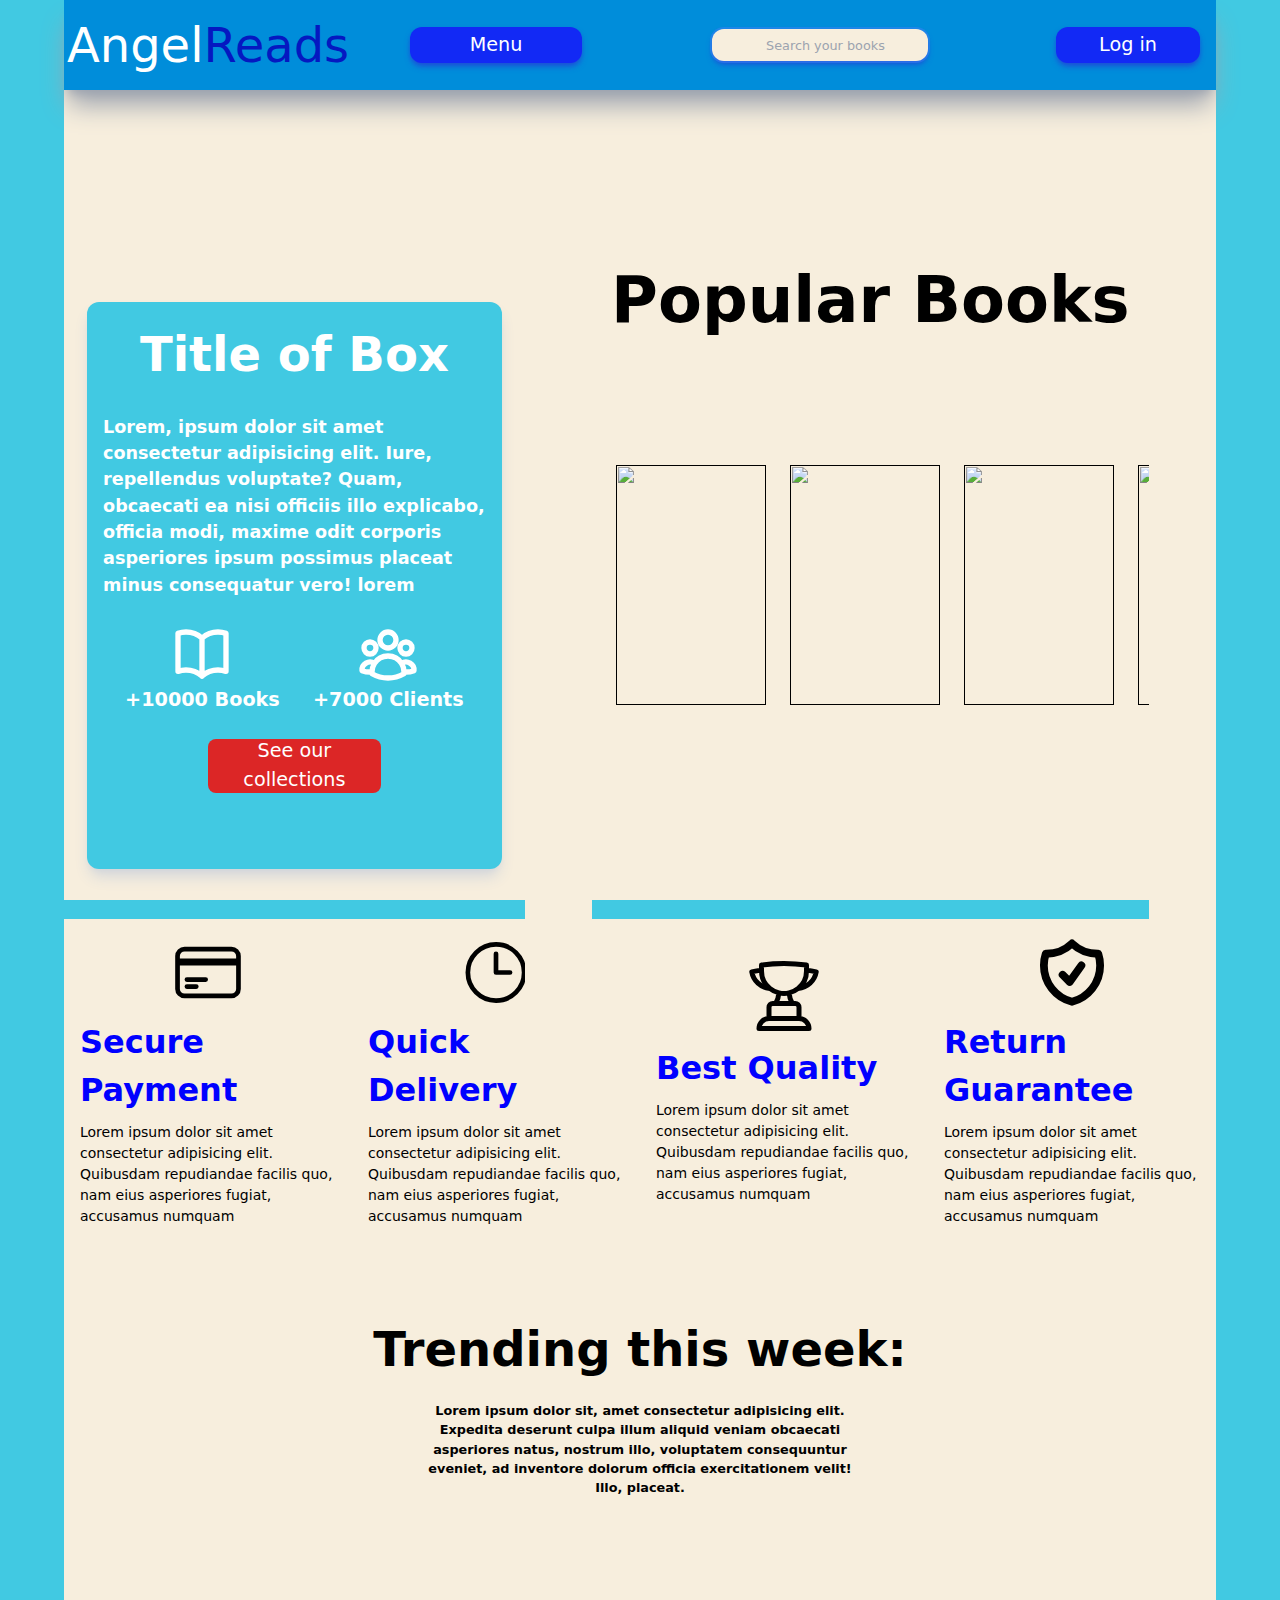
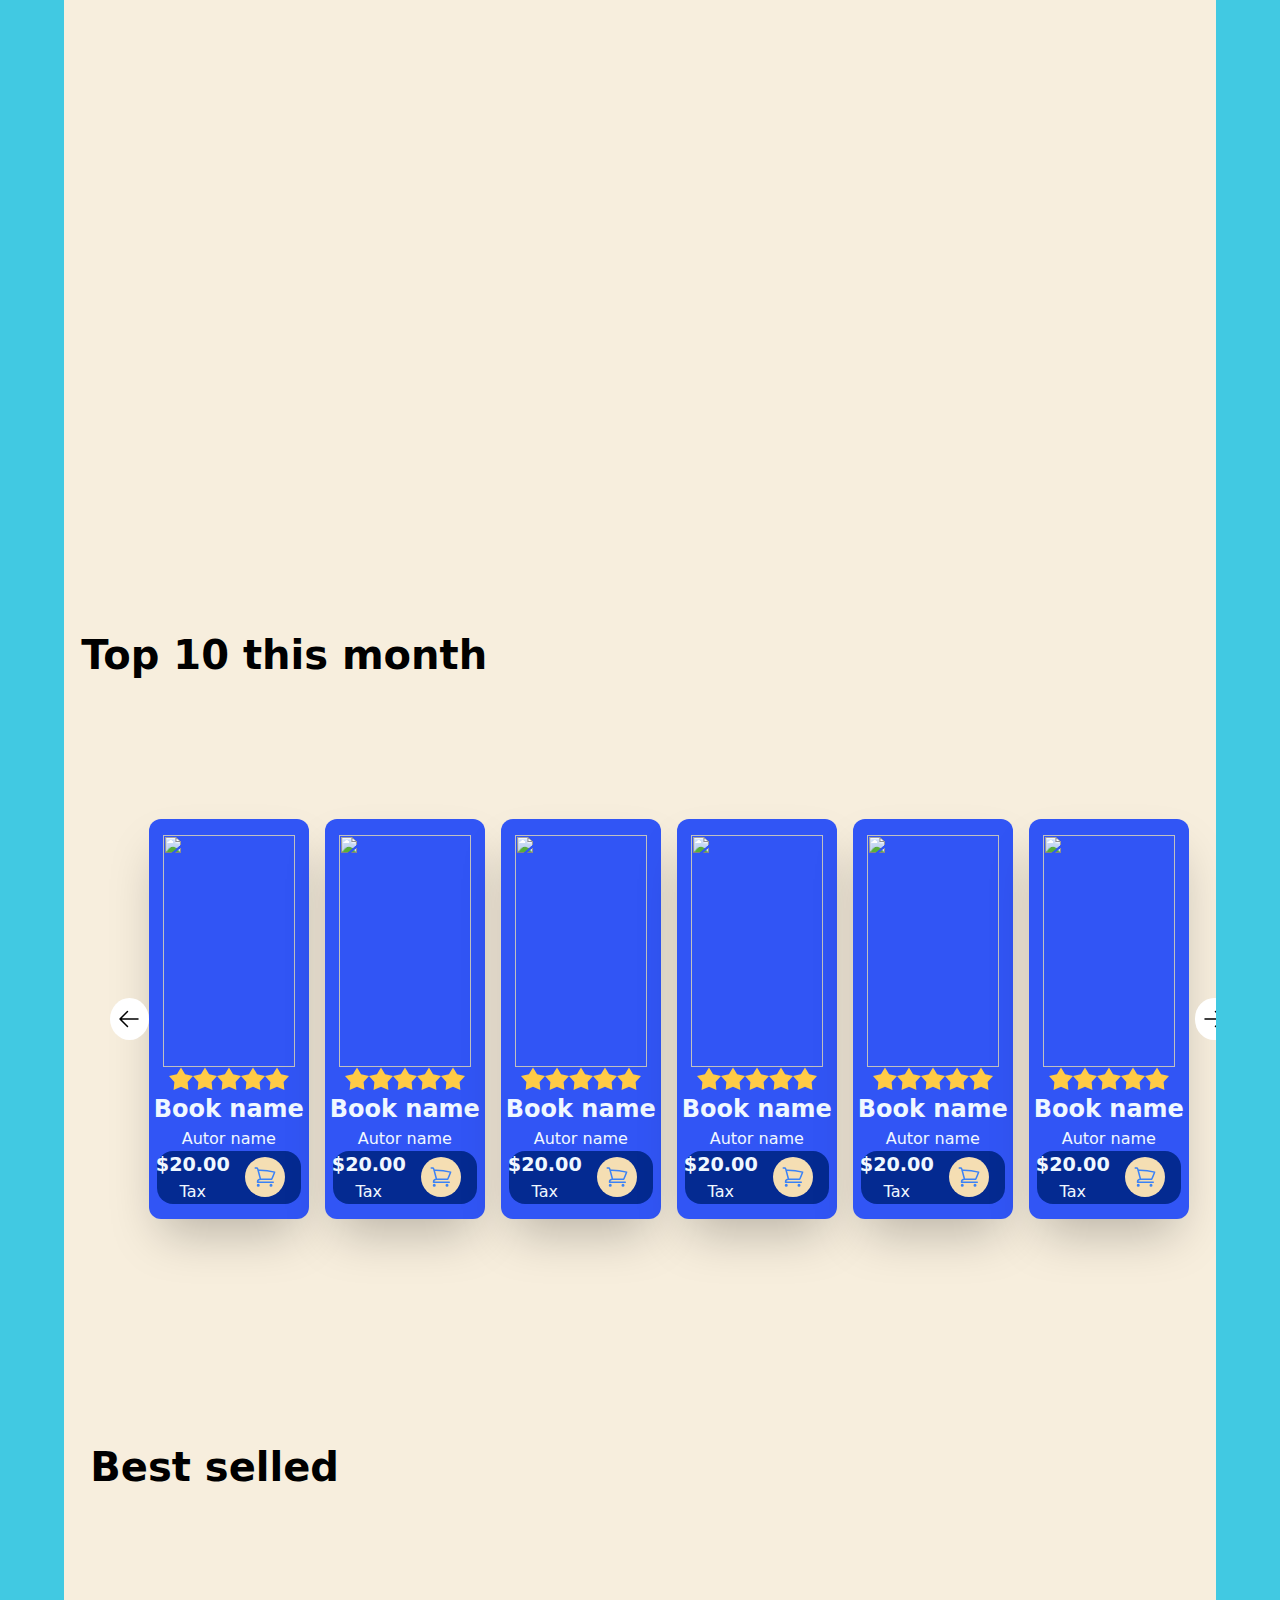
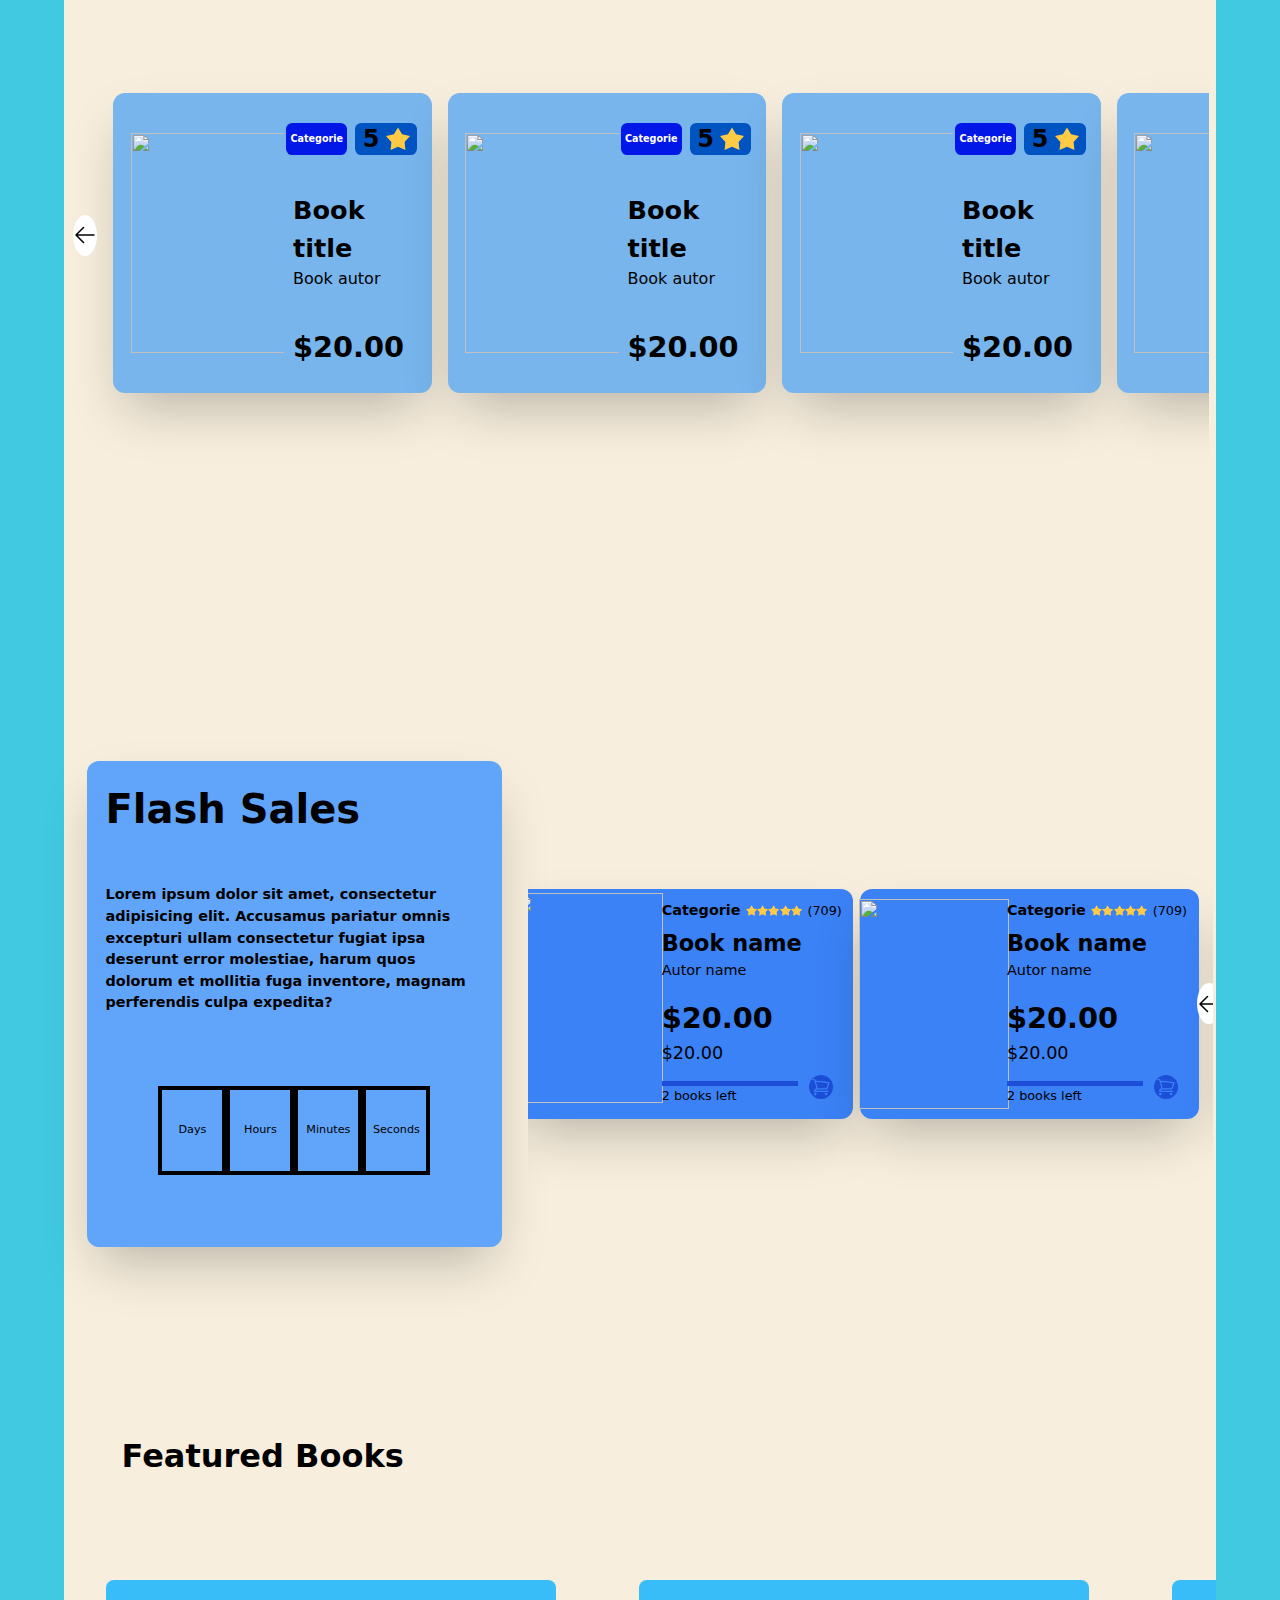
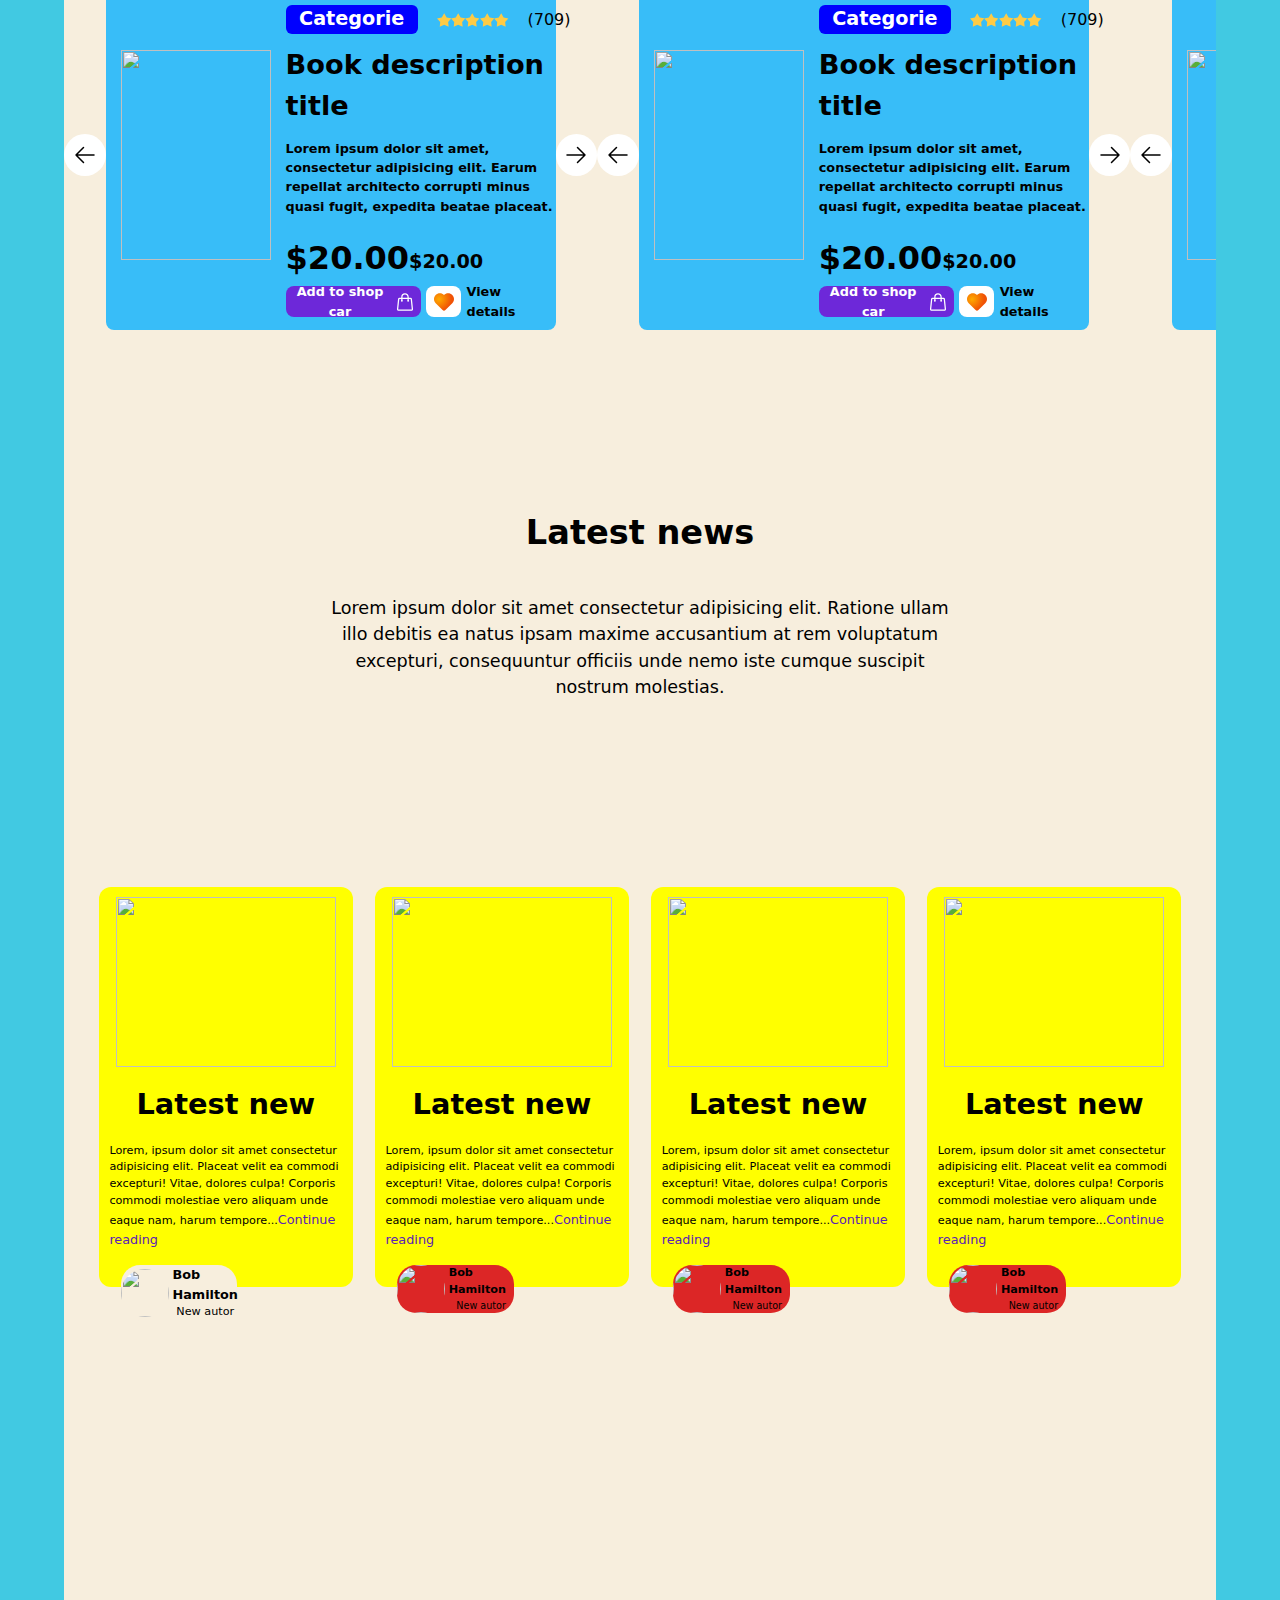
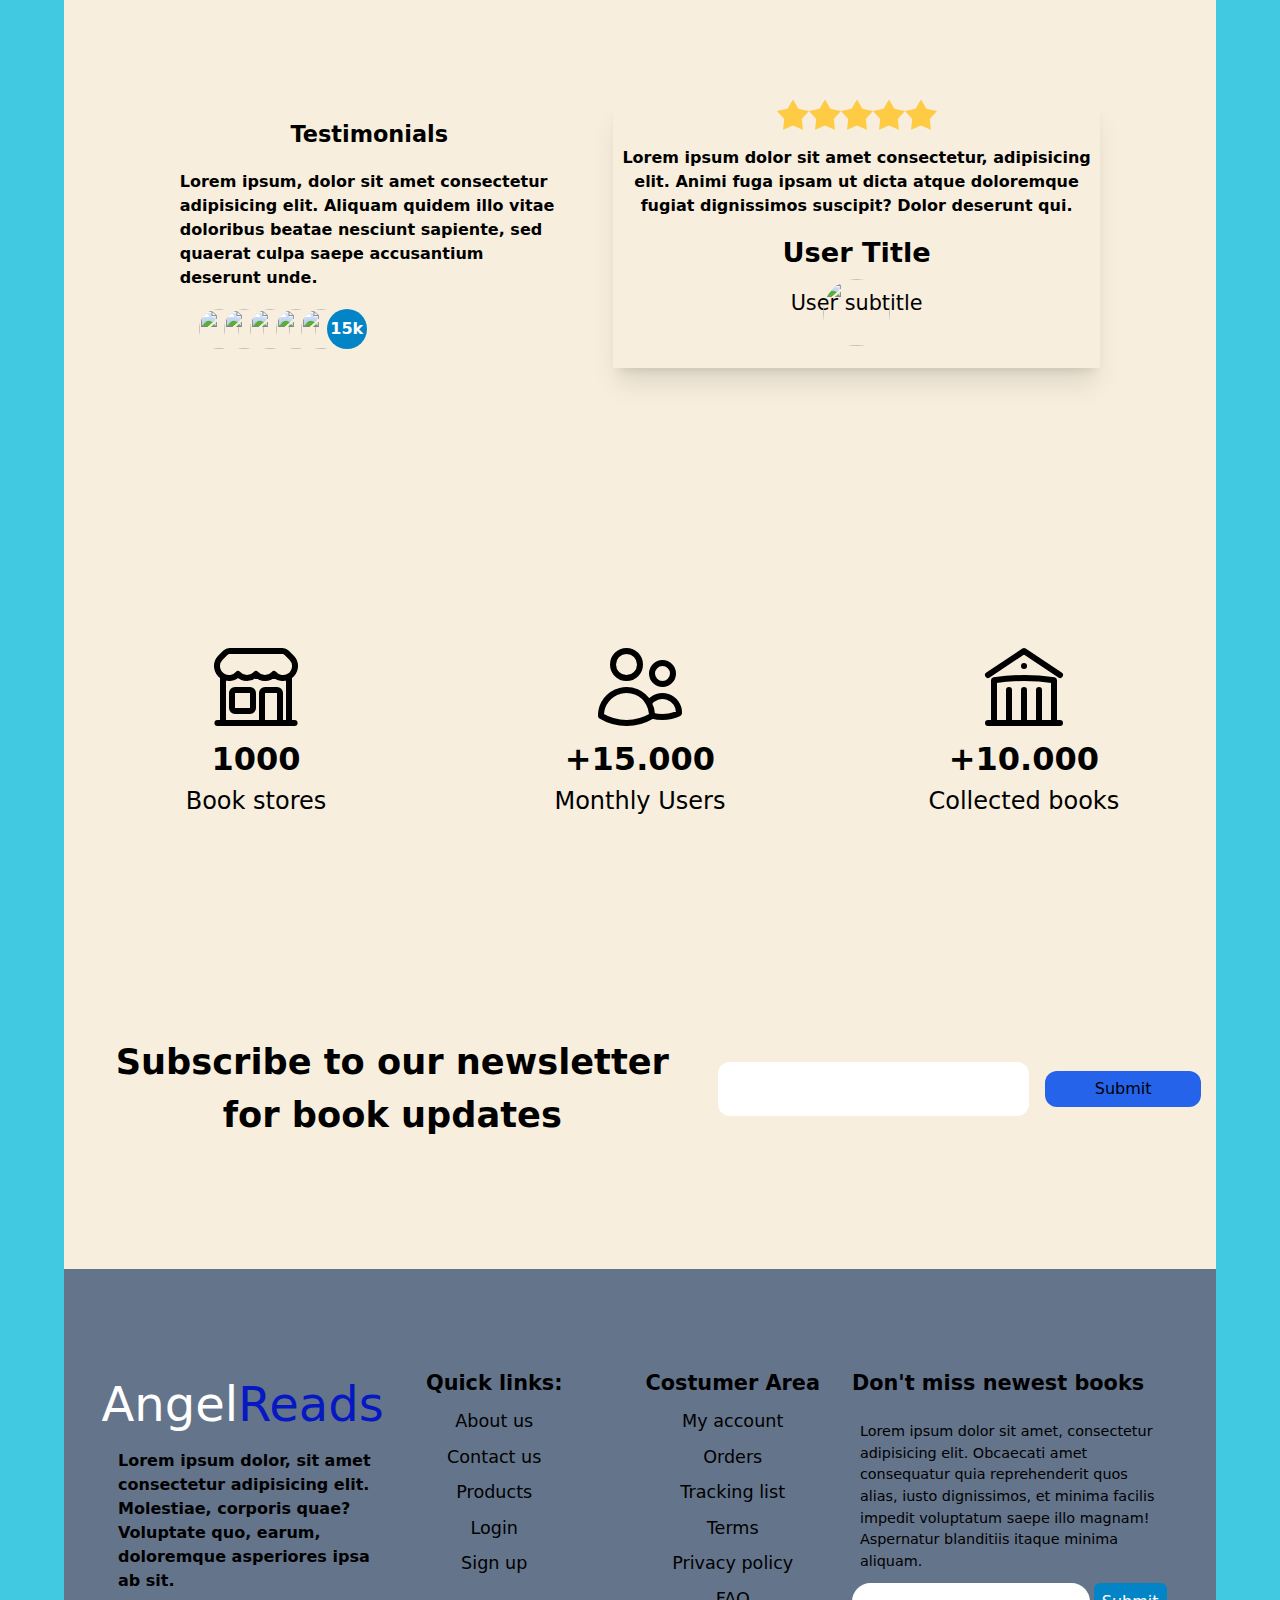
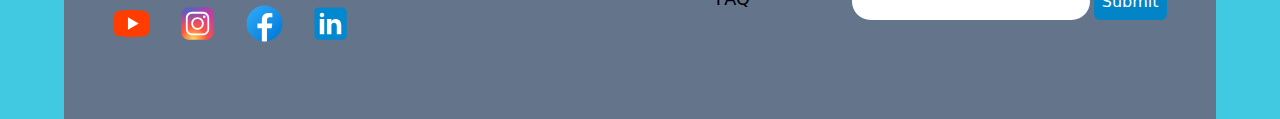
==== commit 90d1bc4a: "Update of UI" ====
--- a/index.html
+++ b/index.html
@@ -195,7 +195,7 @@
 
                                 <a href="" class="w-fit h-fit imageContainer">
 
-                                    <img src="https://ik.imagekit.io/qr7w3vvc04/cover-1.jpg?updatedAt=1730147738625" alt="" class = "carouselImage">
+                                    <img src="./assets/images/cover-1.jpg" alt="" class = "carouselImage">
     
                                 </a>   
 
@@ -2822,7 +2822,121 @@
                                         <section class = "w-[25%] h-[100%] flex items-end justify-center pb-[5%] text-blue-500">
 
                                             <!-- * Container for buy icon -->
-                                        <div class = "w-[1.5rem] h-[1.5rem] rounded-[100%] bg-green-600 flex justify-center items-center hover:scale-[1.1] transition-all duration-300">
+                                        <div class = "w-[1.5rem] h-[1.5rem] rounded-[100%] bg-blue-700 flex justify-center items-center hover:scale-[1.1] transition-all duration-300">
+
+                                            <!-- * Buy icon -->
+                                            <a href="#" class  class = "text-blue-500 w-fit h-fit">
+            
+                                                <svg xmlns="http://www.w3.org/2000/svg" fill="none" viewBox="0 0 24 24" stroke-width="1.5" stroke="currentColor" class="size-5">
+                                                    <path stroke-linecap="round" stroke-linejoin="round" d="M2.25 3h1.386c.51 0 .955.343 1.087.835l.383 1.437M7.5 14.25a3 3 0 0 0-3 3h15.75m-12.75-3h11.218c1.121-2.3 2.1-4.684 2.924-7.138a60.114 60.114 0 0 0-16.536-1.84M7.5 14.25 5.106 5.272M6 20.25a.75.75 0 1 1-1.5 0 .75.75 0 0 1 1.5 0Zm12.75 0a.75.75 0 1 1-1.5 0 .75.75 0 0 1 1.5 0Z" />
+                                                </svg>
+                                                
+                                            </a>
+            
+                                        </div>
+                                            
+
+                                        </section>
+
+                                    </div>
+
+                                </section>
+
+                            </div>
+                            
+                            <!-- *Sale book card -->
+                            <div class = "w-[450px] h-[230px] flex rounded-xl flashCard">
+
+                                <!-- * Section for book images -->
+                                <section class = "w-[40%] h-[100%] flex items-center justify-center">
+
+                                    <a href="#">
+
+                                        <img src="./assets/images/cover-13.jpg" alt="" class = "w-[150px] h-[210px] hover:scale-[1.03] transition-all duration-300">
+
+                                    </a>
+                                    
+                                </section>
+
+                                <!-- * Section for sale book information -->
+                                <section class = "w-[60%] h-[100%] flex flex-col">
+
+                                    <!-- * Categories and rating container: -->
+                                    <div class = " w-[100%] h-[8%] mt-[2%] pl-[5%] flex justify-start items-center gap-[3%] ">
+                                    
+                                        <!-- *Link for categorie: -->
+                                        <a href="#" class = "hover:text-white transition-all-[300ms] text-[0.9rem] font-semibold w-fit h-fit">Categorie</a>
+
+                                        <!-- *Starts for rating section: -->
+                                        <section class = "flex w-fit h-fit">
+
+                                            <!-- * rating star -->
+                                            <svg viewBox="0 -0.5 32 32" fill="none" xmlns="http://www.w3.org/2000/svg" class = "w-[0.7rem] h-[0.7rem] hover:scale-[1.2] transition-all duration-300"><g id="SVGRepo_bgCarrier" stroke-width="0"></g><g id="SVGRepo_tracerCarrier" stroke-linecap="round" stroke-linejoin="round"></g><g id="SVGRepo_iconCarrier"> <path d="M16.0005 0L21.4392 9.27275L32.0005 11.5439L24.8005 19.5459L25.889 30.2222L16.0005 25.895L6.11194 30.2222L7.20049 19.5459L0.000488281 11.5439L10.5618 9.27275L16.0005 0Z" fill="#FFCB45" ></path> </g></svg>
+
+                                            <!-- * rating star -->
+                                            <svg viewBox="0 -0.5 32 32" fill="none" xmlns="http://www.w3.org/2000/svg" class = "w-[0.7rem] h-[0.7rem] hover:scale-[1.2] transition-all duration-300"><g id="SVGRepo_bgCarrier" stroke-width="0"></g><g id="SVGRepo_tracerCarrier" stroke-linecap="round" stroke-linejoin="round"></g><g id="SVGRepo_iconCarrier"> <path d="M16.0005 0L21.4392 9.27275L32.0005 11.5439L24.8005 19.5459L25.889 30.2222L16.0005 25.895L6.11194 30.2222L7.20049 19.5459L0.000488281 11.5439L10.5618 9.27275L16.0005 0Z" fill="#FFCB45" ></path> </g></svg>
+
+                                            <!-- * rating star -->
+                                            <svg viewBox="0 -0.5 32 32" fill="none" xmlns="http://www.w3.org/2000/svg" class = "w-[0.7rem] h-[0.7rem] hover:scale-[1.2] transition-all duration-300"><g id="SVGRepo_bgCarrier" stroke-width="0"></g><g id="SVGRepo_tracerCarrier" stroke-linecap="round" stroke-linejoin="round"></g><g id="SVGRepo_iconCarrier"> <path d="M16.0005 0L21.4392 9.27275L32.0005 11.5439L24.8005 19.5459L25.889 30.2222L16.0005 25.895L6.11194 30.2222L7.20049 19.5459L0.000488281 11.5439L10.5618 9.27275L16.0005 0Z" fill="#FFCB45" ></path> </g></svg>
+
+                                            <!-- * rating star -->
+                                            <svg viewBox="0 -0.5 32 32" fill="none" xmlns="http://www.w3.org/2000/svg" class = "w-[0.7rem] h-[0.7rem] hover:scale-[1.2] transition-all duration-300"><g id="SVGRepo_bgCarrier" stroke-width="0"></g><g id="SVGRepo_tracerCarrier" stroke-linecap="round" stroke-linejoin="round"></g><g id="SVGRepo_iconCarrier"> <path d="M16.0005 0L21.4392 9.27275L32.0005 11.5439L24.8005 19.5459L25.889 30.2222L16.0005 25.895L6.11194 30.2222L7.20049 19.5459L0.000488281 11.5439L10.5618 9.27275L16.0005 0Z" fill="#FFCB45" ></path> </g></svg>
+
+                                            <!-- * rating star -->
+                                            <svg viewBox="0 -0.5 32 32" fill="none" xmlns="http://www.w3.org/2000/svg" class = "w-[0.7rem] h-[0.7rem] hover:scale-[1.2] transition-all duration-300"><g id="SVGRepo_bgCarrier" stroke-width="0"></g><g id="SVGRepo_tracerCarrier" stroke-linecap="round" stroke-linejoin="round"></g><g id="SVGRepo_iconCarrier"> <path d="M16.0005 0L21.4392 9.27275L32.0005 11.5439L24.8005 19.5459L25.889 30.2222L16.0005 25.895L6.11194 30.2222L7.20049 19.5459L0.000488281 11.5439L10.5618 9.27275L16.0005 0Z" fill="#FFCB45" ></path> </g></svg>
+
+                                        </section>
+
+                                        <!-- * Span for votes rating -->
+                                        <span class = "text-[0.8rem] w-fit h-fit">
+
+                                            (709)
+
+                                        </span>
+
+                                    </div>
+
+                                    <!-- * Title container -->
+                                    <div class = "w-[100%] h-[30%] pl-[5%] flex flex-col justify-end">
+
+                                            <!-- *Book title -->
+                                        <h2 class = "text-[1.4rem] font-semibold w-fit h-fit">Book name</h2>
+
+                                        <!-- *Autor title -->
+                                        <p class = "text-[0.9rem] font-light w-fit h-fit">Autor name</p>
+                                            
+                                    </div>
+                                
+                                    <!-- * Container for price with tax: -->
+                                    <div class = "flex flex-col items-start justify-end pl-[5%] w-[100%] h-[40%]">
+
+                                        <!-- * Price of sale book -->
+                                        <h2 class = "text-[1.8rem] font-semibold w-fit h-fit">$20.00</h2>
+
+                                        <!-- * Price of book with tax -->
+                                        <span class = "text-[1.1rem] font-light w-fit"> $20.00</span>
+
+                                    </div>
+
+                                    <!-- *Container for charge bar and shop icon -->
+                                    <div class = " w-[100%] h-[20%] flex items-end pl-[5%]">
+
+                                        <!-- * Section for bar and span -->
+                                        <section class = "w-[75%] h-[100%] flex flex-col items-start justify-end pb-[2%]">
+
+                                            <!-- * Bar -->
+                                            <ul class = "w-[100%] h-[0.3rem] bg-blue-700"></ul>
+
+                                            <!-- * Span -->
+                                            <span class = "w-fit h-fit font-light text-[0.8rem]">2 books left</span>
+
+                                        </section>
+
+                                        <!-- *Section for buy icon: -->
+                                        <section class = "w-[25%] h-[100%] flex items-end justify-center pb-[5%] text-blue-500">
+
+                                            <!-- * Container for buy icon -->
+                                        <div class = "w-[1.5rem] h-[1.5rem] rounded-[100%] bg-blue-700 flex justify-center items-center hover:scale-[1.1] transition-all duration-300">
 
                                             <!-- * Buy icon -->
                                             <a href="#" class  class = "text-blue-500"= "w-fit h-fit">
@@ -2843,16 +2957,35 @@
                                 </section>
 
                             </div>
-                            
-                            <!-- *Sale book card -->
+
+                            <!-- Move slide right button -->
+                            <button class = "sliderButton" id = "rightButton7">
+                                <svg xmlns="http://www.w3.org/2000/svg" fill="none" viewBox="0 0 24 24" stroke-width="1.5" stroke="currentColor" class="size-6">
+                                    <path stroke-linecap="round" stroke-linejoin="round" d="M13.5 4.5 21 12m0 0-7.5 7.5M21 12H3" />
+                                </svg>
+                            </button>
+
+                        </div>
+
+                        <!-- Sales Slide 2 -->
+                        <div class="saleSlide">
+
+                            <!-- Move slide left button -->
+                            <button class = "sliderButton" id = "leftButton8">
+                                <svg xmlns="http://www.w3.org/2000/svg" fill="none" viewBox="0 0 24 24" stroke-width="1.5" stroke="currentColor" class="size-6">
+                                    <path stroke-linecap="round" stroke-linejoin="round" d="M10.5 19.5 3 12m0 0 7.5-7.5M3 12h18" />
+                                </svg>
+                            </button>
+
+                                    <!-- *Sale book card -->
                             <div class = "w-[450px] h-[230px] flex rounded-xl flashCard">
 
                                 <!-- * Section for book images -->
-                                <section class = "w-[40%] h-[100%] flex items-center justify-center">
+                                <section class = "w-[40%] h-[95%] flex items-center justify-center">
 
                                     <a href="#">
 
-                                        <img src="./assets/images/cover-13.jpg" alt="" class = "w-[150px] h-[210px] hover:scale-[1.03] transition-all duration-300">
+                                        <img src="./assets/images/cover-12.jpg" alt="" class = "w-[150px] h-[210px] hover:scale-[1.03] transition-all duration-300">
 
                                     </a>
                                     
@@ -2936,7 +3069,7 @@
                                         <section class = "w-[25%] h-[100%] flex items-end justify-center pb-[5%] text-blue-500">
 
                                             <!-- * Container for buy icon -->
-                                        <div class = "w-[1.5rem] h-[1.5rem] rounded-[100%] bg-green-600 flex justify-center items-center hover:scale-[1.1] transition-all duration-300">
+                                        <div class = "w-[1.5rem] h-[1.5rem] rounded-[100%] bg-blue-700 flex justify-center items-center hover:scale-[1.1] transition-all duration-300">
 
                                             <!-- * Buy icon -->
                                             <a href="#" class  class = "text-blue-500"= "w-fit h-fit">
@@ -2957,35 +3090,16 @@
                                 </section>
 
                             </div>
-
-                            <!-- Move slide right button -->
-                            <button class = "sliderButton" id = "rightButton7">
-                                <svg xmlns="http://www.w3.org/2000/svg" fill="none" viewBox="0 0 24 24" stroke-width="1.5" stroke="currentColor" class="size-6">
-                                    <path stroke-linecap="round" stroke-linejoin="round" d="M13.5 4.5 21 12m0 0-7.5 7.5M21 12H3" />
-                                </svg>
-                            </button>
-
-                        </div>
-
-                        <!-- Sales Slide 2 -->
-                        <div class="saleSlide">
-
-                            <!-- Move slide left button -->
-                            <button class = "sliderButton" id = "leftButton8">
-                                <svg xmlns="http://www.w3.org/2000/svg" fill="none" viewBox="0 0 24 24" stroke-width="1.5" stroke="currentColor" class="size-6">
-                                    <path stroke-linecap="round" stroke-linejoin="round" d="M10.5 19.5 3 12m0 0 7.5-7.5M3 12h18" />
-                                </svg>
-                            </button>
-
-                                    <!-- *Sale book card -->
+                            
+                            <!-- *Sale book card -->
                             <div class = "w-[450px] h-[230px] flex rounded-xl flashCard">
 
                                 <!-- * Section for book images -->
-                                <section class = "w-[40%] h-[95%] flex items-center justify-center">
+                                <section class = "w-[40%] h-[100%] flex items-center justify-center">
 
                                     <a href="#">
 
-                                        <img src="./assets/images/cover-12.jpg" alt="" class = "w-[150px] h-[210px] hover:scale-[1.03] transition-all duration-300">
+                                        <img src="./assets/images/cover-20.jpg" alt="" class = "w-[150px] h-[210px] hover:scale-[1.03] transition-all duration-300">
 
                                     </a>
                                     
@@ -3069,7 +3183,7 @@
                                         <section class = "w-[25%] h-[100%] flex items-end justify-center pb-[5%] text-blue-500">
 
                                             <!-- * Container for buy icon -->
-                                        <div class = "w-[1.5rem] h-[1.5rem] rounded-[100%] bg-green-600 flex justify-center items-center hover:scale-[1.1] transition-all duration-300">
+                                        <div class = "w-[1.5rem] h-[1.5rem] rounded-[100%] bg-blue-700 flex justify-center items-center hover:scale-[1.1] transition-all duration-300">
 
                                             <!-- * Buy icon -->
                                             <a href="#" class  class = "text-blue-500"= "w-fit h-fit">
@@ -3090,16 +3204,36 @@
                                 </section>
 
                             </div>
-                            
-                            <!-- *Sale book card -->
+
+                            <!-- Move slide right button -->
+                            <button class = "sliderButton" id = "rightButton8">
+                                <svg xmlns="http://www.w3.org/2000/svg" fill="none" viewBox="0 0 24 24" stroke-width="1.5" stroke="currentColor" class="size-6">
+                                    <path stroke-linecap="round" stroke-linejoin="round" d="M13.5 4.5 21 12m0 0-7.5 7.5M21 12H3" />
+                                </svg>
+                            </button>
+
+                        </div>
+
+                        <!-- Sales Slide 3 -->
+                        <div class="saleSlide">
+
+
+                            <!-- Move slide left button -->
+                            <button class = "sliderButton" id = "leftButton9">
+                                <svg xmlns="http://www.w3.org/2000/svg" fill="none" viewBox="0 0 24 24" stroke-width="1.5" stroke="currentColor" class="size-6">
+                                    <path stroke-linecap="round" stroke-linejoin="round" d="M10.5 19.5 3 12m0 0 7.5-7.5M3 12h18" />
+                                </svg>
+                            </button>
+
+                                    <!-- *Sale book card -->
                             <div class = "w-[450px] h-[230px] flex rounded-xl flashCard">
 
                                 <!-- * Section for book images -->
-                                <section class = "w-[40%] h-[100%] flex items-center justify-center">
+                                <section class = "w-[40%] h-[95%] flex items-center justify-center">
 
                                     <a href="#">
 
-                                        <img src="./assets/images/cover-20.jpg" alt="" class = "w-[150px] h-[210px] hover:scale-[1.03] transition-all duration-300">
+                                        <img src="./assets/images/cover-11.jpg" alt="" class = "w-[150px] h-[210px] hover:scale-[1.03] transition-all duration-300">
 
                                     </a>
                                     
@@ -3183,7 +3317,7 @@
                                         <section class = "w-[25%] h-[100%] flex items-end justify-center pb-[5%] text-blue-500">
 
                                             <!-- * Container for buy icon -->
-                                        <div class = "w-[1.5rem] h-[1.5rem] rounded-[100%] bg-green-600 flex justify-center items-center hover:scale-[1.1] transition-all duration-300">
+                                        <div class = "w-[1.5rem] h-[1.5rem] rounded-[100%] bg-blue-700 flex justify-center items-center hover:scale-[1.1] transition-all duration-300">
 
                                             <!-- * Buy icon -->
                                             <a href="#" class  class = "text-blue-500"= "w-fit h-fit">
@@ -3204,36 +3338,16 @@
                                 </section>
 
                             </div>
-
-                            <!-- Move slide right button -->
-                            <button class = "sliderButton" id = "rightButton8">
-                                <svg xmlns="http://www.w3.org/2000/svg" fill="none" viewBox="0 0 24 24" stroke-width="1.5" stroke="currentColor" class="size-6">
-                                    <path stroke-linecap="round" stroke-linejoin="round" d="M13.5 4.5 21 12m0 0-7.5 7.5M21 12H3" />
-                                </svg>
-                            </button>
-
-                        </div>
-
-                        <!-- Sales Slide 3 -->
-                        <div class="saleSlide">
-
-
-                            <!-- Move slide left button -->
-                            <button class = "sliderButton" id = "leftButton9">
-                                <svg xmlns="http://www.w3.org/2000/svg" fill="none" viewBox="0 0 24 24" stroke-width="1.5" stroke="currentColor" class="size-6">
-                                    <path stroke-linecap="round" stroke-linejoin="round" d="M10.5 19.5 3 12m0 0 7.5-7.5M3 12h18" />
-                                </svg>
-                            </button>
-
-                                    <!-- *Sale book card -->
-                            <div class = "w-[450px] h-[230px]flex rounded-xl flashCard">
+                            
+                            <!-- *Sale book card -->
+                            <div class = "w-[450px] h-[230px] flex rounded-xl flashCard">
 
                                 <!-- * Section for book images -->
-                                <section class = "w-[40%] h-[95%] flex items-center justify-center">
+                                <section class = "w-[40%] h-[100%] flex items-center justify-center">
 
                                     <a href="#">
 
-                                        <img src="./assets/images/cover-11.jpg" alt="" class = "w-[150px] h-[210px] hover:scale-[1.03] transition-all duration-300">
+                                        <img src="./assets/images/cover-6.jpg" alt="" class = "w-[150px] h-[210px] hover:scale-[1.03] transition-all duration-300">
 
                                     </a>
                                     
@@ -3317,7 +3431,7 @@
                                         <section class = "w-[25%] h-[100%] flex items-end justify-center pb-[5%] text-blue-500">
 
                                             <!-- * Container for buy icon -->
-                                        <div class = "w-[1.5rem] h-[1.5rem] rounded-[100%] bg-green-600 flex justify-center items-center hover:scale-[1.1] transition-all duration-300">
+                                        <div class = "w-[1.5rem] h-[1.5rem] rounded-[100%] bg-blue-700 flex justify-center items-center hover:scale-[1.1] transition-all duration-300">
 
                                             <!-- * Buy icon -->
                                             <a href="#" class  class = "text-blue-500"= "w-fit h-fit">
@@ -3338,120 +3452,6 @@
                                 </section>
 
                             </div>
-                            
-                            <!-- *Sale book card -->
-                            <div class = "w-[450px] h-[230px] flex rounded-xl flashCard">
-
-                                <!-- * Section for book images -->
-                                <section class = "w-[40%] h-[100%] flex items-center justify-center">
-
-                                    <a href="#">
-
-                                        <img src="./assets/images/cover-6.jpg" alt="" class = "w-[150px] h-[210px] hover:scale-[1.03] transition-all duration-300">
-
-                                    </a>
-                                    
-                                </section>
-
-                                <!-- * Section for sale book information -->
-                                <section class = "w-[60%] h-[100%] flex flex-col">
-
-                                    <!-- * Categories and rating container: -->
-                                    <div class = " w-[100%] h-[8%] mt-[2%] pl-[5%] flex justify-start items-center gap-[3%] ">
-                                    
-                                        <!-- *Link for categorie: -->
-                                        <a href="#" class = "hover:text-white transition-all-[300ms] text-[0.9rem] font-semibold w-fit h-fit">Categorie</a>
-
-                                        <!-- *Starts for rating section: -->
-                                        <section class = "flex w-fit h-fit">
-
-                                            <!-- * rating star -->
-                                            <svg viewBox="0 -0.5 32 32" fill="none" xmlns="http://www.w3.org/2000/svg" class = "w-[0.7rem] h-[0.7rem] hover:scale-[1.2] transition-all duration-300"><g id="SVGRepo_bgCarrier" stroke-width="0"></g><g id="SVGRepo_tracerCarrier" stroke-linecap="round" stroke-linejoin="round"></g><g id="SVGRepo_iconCarrier"> <path d="M16.0005 0L21.4392 9.27275L32.0005 11.5439L24.8005 19.5459L25.889 30.2222L16.0005 25.895L6.11194 30.2222L7.20049 19.5459L0.000488281 11.5439L10.5618 9.27275L16.0005 0Z" fill="#FFCB45" ></path> </g></svg>
-
-                                            <!-- * rating star -->
-                                            <svg viewBox="0 -0.5 32 32" fill="none" xmlns="http://www.w3.org/2000/svg" class = "w-[0.7rem] h-[0.7rem] hover:scale-[1.2] transition-all duration-300"><g id="SVGRepo_bgCarrier" stroke-width="0"></g><g id="SVGRepo_tracerCarrier" stroke-linecap="round" stroke-linejoin="round"></g><g id="SVGRepo_iconCarrier"> <path d="M16.0005 0L21.4392 9.27275L32.0005 11.5439L24.8005 19.5459L25.889 30.2222L16.0005 25.895L6.11194 30.2222L7.20049 19.5459L0.000488281 11.5439L10.5618 9.27275L16.0005 0Z" fill="#FFCB45" ></path> </g></svg>
-
-                                            <!-- * rating star -->
-                                            <svg viewBox="0 -0.5 32 32" fill="none" xmlns="http://www.w3.org/2000/svg" class = "w-[0.7rem] h-[0.7rem] hover:scale-[1.2] transition-all duration-300"><g id="SVGRepo_bgCarrier" stroke-width="0"></g><g id="SVGRepo_tracerCarrier" stroke-linecap="round" stroke-linejoin="round"></g><g id="SVGRepo_iconCarrier"> <path d="M16.0005 0L21.4392 9.27275L32.0005 11.5439L24.8005 19.5459L25.889 30.2222L16.0005 25.895L6.11194 30.2222L7.20049 19.5459L0.000488281 11.5439L10.5618 9.27275L16.0005 0Z" fill="#FFCB45" ></path> </g></svg>
-
-                                            <!-- * rating star -->
-                                            <svg viewBox="0 -0.5 32 32" fill="none" xmlns="http://www.w3.org/2000/svg" class = "w-[0.7rem] h-[0.7rem] hover:scale-[1.2] transition-all duration-300"><g id="SVGRepo_bgCarrier" stroke-width="0"></g><g id="SVGRepo_tracerCarrier" stroke-linecap="round" stroke-linejoin="round"></g><g id="SVGRepo_iconCarrier"> <path d="M16.0005 0L21.4392 9.27275L32.0005 11.5439L24.8005 19.5459L25.889 30.2222L16.0005 25.895L6.11194 30.2222L7.20049 19.5459L0.000488281 11.5439L10.5618 9.27275L16.0005 0Z" fill="#FFCB45" ></path> </g></svg>
-
-                                            <!-- * rating star -->
-                                            <svg viewBox="0 -0.5 32 32" fill="none" xmlns="http://www.w3.org/2000/svg" class = "w-[0.7rem] h-[0.7rem] hover:scale-[1.2] transition-all duration-300"><g id="SVGRepo_bgCarrier" stroke-width="0"></g><g id="SVGRepo_tracerCarrier" stroke-linecap="round" stroke-linejoin="round"></g><g id="SVGRepo_iconCarrier"> <path d="M16.0005 0L21.4392 9.27275L32.0005 11.5439L24.8005 19.5459L25.889 30.2222L16.0005 25.895L6.11194 30.2222L7.20049 19.5459L0.000488281 11.5439L10.5618 9.27275L16.0005 0Z" fill="#FFCB45" ></path> </g></svg>
-
-                                        </section>
-
-                                        <!-- * Span for votes rating -->
-                                        <span class = "text-[0.8rem] w-fit h-fit">
-
-                                            (709)
-
-                                        </span>
-
-                                    </div>
-
-                                    <!-- * Title container -->
-                                    <div class = "w-[100%] h-[30%] pl-[5%] flex flex-col justify-end">
-
-                                            <!-- *Book title -->
-                                        <h2 class = "text-[1.4rem] font-semibold w-fit h-fit">Book name</h2>
-
-                                        <!-- *Autor title -->
-                                        <p class = "text-[0.9rem] font-light w-fit h-fit">Autor name</p>
-                                            
-                                    </div>
-                                
-                                    <!-- * Container for price with tax: -->
-                                    <div class = "flex flex-col items-start justify-end pl-[5%] w-[100%] h-[40%]">
-
-                                        <!-- * Price of sale book -->
-                                        <h2 class = "text-[1.8rem] font-semibold w-fit h-fit">$20.00</h2>
-
-                                        <!-- * Price of book with tax -->
-                                        <span class = "text-[1.1rem] font-light w-fit"> $20.00</span>
-
-                                    </div>
-
-                                    <!-- *Container for charge bar and shop icon -->
-                                    <div class = " w-[100%] h-[20%] flex items-end pl-[5%]">
-
-                                        <!-- * Section for bar and span -->
-                                        <section class = "w-[75%] h-[100%] flex flex-col items-start justify-end pb-[2%]">
-
-                                            <!-- * Bar -->
-                                            <ul class = "w-[100%] h-[0.3rem] bg-blue-700"></ul>
-
-                                            <!-- * Span -->
-                                            <span class = "w-fit h-fit font-light text-[0.8rem]">2 books left</span>
-
-                                        </section>
-
-                                        <!-- *Section for buy icon: -->
-                                        <section class = "w-[25%] h-[100%] flex items-end justify-center pb-[5%] text-blue-500">
-
-                                            <!-- * Container for buy icon -->
-                                        <div class = "w-[1.5rem] h-[1.5rem] rounded-[100%] bg-green-600 flex justify-center items-center hover:scale-[1.1] transition-all duration-300">
-
-                                            <!-- * Buy icon -->
-                                            <a href="#" class  class = "text-blue-500"= "w-fit h-fit">
-            
-                                                <svg xmlns="http://www.w3.org/2000/svg" fill="none" viewBox="0 0 24 24" stroke-width="1.5" stroke="currentColor" class="size-5">
-                                                    <path stroke-linecap="round" stroke-linejoin="round" d="M2.25 3h1.386c.51 0 .955.343 1.087.835l.383 1.437M7.5 14.25a3 3 0 0 0-3 3h15.75m-12.75-3h11.218c1.121-2.3 2.1-4.684 2.924-7.138a60.114 60.114 0 0 0-16.536-1.84M7.5 14.25 5.106 5.272M6 20.25a.75.75 0 1 1-1.5 0 .75.75 0 0 1 1.5 0Zm12.75 0a.75.75 0 1 1-1.5 0 .75.75 0 0 1 1.5 0Z" />
-                                                </svg>
-                                                
-                                            </a>
-            
-                                        </div>
-                                            
-
-                                        </section>
-
-                                    </div>
-
-                                </section>
-
-                            </div>
 
                             <!-- Move slide right button -->
                             <button class = "sliderButton" id = "rightButton9">
@@ -3475,10 +3475,23 @@
                 <h2 class = "w-[100%] h-[10%] pl-[5%] pt-[2%] text-[2rem] font-semibold ">Featured Books</h2>
 
                 <!-- *Cards for books container -->
-                <section class = "w-[100%] h-[90%] flex items-center justify-center">
-
-                    <!-- * Featured Book card -->
-                    <div class = "w-[450px] h-[350px] flex bg-sky-400">
+                <section class = "w-[100%] h-[90%] flex items-center justify-center overflow-hidden">
+
+                    <!-- * Slider component:  -->
+                    <div id = "featuredBookSlider" class = "w-[100%] h-[90%] flex justify-start items-center overflow-hidden">
+                        
+                        <!-- * Slide 1 -->
+                        <div class = " w-[100%] h-[90%] flex items-center justify-center featuredSlide">
+
+                            <!-- Move slide left button -->
+                            <button class = "sliderButton" id = "leftButton10">
+                                <svg xmlns="http://www.w3.org/2000/svg" fill="none" viewBox="0 0 24 24" stroke-width="1.5" stroke="currentColor" class="size-6">
+                                    <path stroke-linecap="round" stroke-linejoin="round" d="M10.5 19.5 3 12m0 0 7.5-7.5M3 12h18" />
+                                </svg>
+                            </button>
+
+                            <!-- * Featured Book card -->
+                            <div class = "w-[450px] h-[350px] flex bg-sky-400 rounded-lg">
 
                         <!--  * Book image container -->
                         <section class = "w-[40%] h-[100%] flex justify-center items-center">
@@ -3494,7 +3507,7 @@
                             <div class = " w-[100%] h-[15%] my-[5%] flex justify-start items-center gap-[7%] ">
                             
                                 <!-- *Link for categorie: -->
-                                <a href="#" class = "hover:text-white transition-all-[300ms] text-[1.2rem] font-semibold w-fit h-fit bg-[green] rounded-md box-border px-[5%]">Categorie</a>
+                                <a href="#" class = "hover:text-white transition-all-[300ms] text-[1.2rem] font-semibold w-fit h-fit bg-[blue] text-[white] rounded-md box-border px-[5%] transition-all 400ms hover:scale-[1.03]">Categorie</a>
 
                                 <!-- *Starts for rating section: -->
                                 <section class = "flex w-fit h-fit">
@@ -3589,8 +3602,550 @@
 
                         </section>
 
+                            </div>
+
+                            <!-- Move slide right button -->
+                            <button class = "sliderButton" id = "rightButton10">
+                                <svg xmlns="http://www.w3.org/2000/svg" fill="none" viewBox="0 0 24 24" stroke-width="1.5" stroke="currentColor" class="size-6">
+                                    <path stroke-linecap="round" stroke-linejoin="round" d="M13.5 4.5 21 12m0 0-7.5 7.5M21 12H3" />
+                                </svg>
+                            </button>
+
+                        </div>
+
+                        <!-- * Slide 2 -->
+                        <div class = " w-[100%] h-[90%] flex items-center justify-center featuredSlide">
+
+                            <!-- Move slide left button -->
+                            <button class = "sliderButton" id = "leftButton11">
+                                <svg xmlns="http://www.w3.org/2000/svg" fill="none" viewBox="0 0 24 24" stroke-width="1.5" stroke="currentColor" class="size-6">
+                                    <path stroke-linecap="round" stroke-linejoin="round" d="M10.5 19.5 3 12m0 0 7.5-7.5M3 12h18" />
+                                </svg>
+                            </button>
+
+                            <!-- * Featured Book card -->
+                            <div class = "w-[450px] h-[350px] flex bg-sky-400 rounded-lg">
+
+                                <!--  * Book image container -->
+                                <section class = "w-[40%] h-[100%] flex justify-center items-center">
+
+                                    <img src="./assets/images/cover-19.jpg" alt="" class = "w-[150px] h-[210px]">
+
+                                </section>
+
+                                <!-- * Section for information about featured book: -->
+                                <section class = "w-[60%] h-[100%] flex-col">
+
+                                    <!-- * Categories and rating container: -->
+                                    <div class = " w-[100%] h-[15%] my-[5%] flex justify-start items-center gap-[7%] ">
+                                    
+                                        <!-- *Link for categorie: -->
+                                        <a href="#" class = "hover:text-white transition-all-[300ms] text-[1.2rem] font-semibold w-fit h-fit bg-[blue] text-[white] rounded-md box-border px-[5%] transition-all 400ms hover:scale-[1.03]">Categorie</a>
+
+                                        <!-- *Starts for rating section: -->
+                                        <section class = "flex w-fit h-fit">
+
+                                            <!-- * rating star -->
+                                            <svg viewBox="0 -0.5 32 32" fill="none" xmlns="http://www.w3.org/2000/svg" class = "w-[0.9rem] h-[0.9rem] hover:scale-[1.2] transition-all duration-300"><g id="SVGRepo_bgCarrier" stroke-width="0"></g><g id="SVGRepo_tracerCarrier" stroke-linecap="round" stroke-linejoin="round"></g><g id="SVGRepo_iconCarrier"> <path d="M16.0005 0L21.4392 9.27275L32.0005 11.5439L24.8005 19.5459L25.889 30.2222L16.0005 25.895L6.11194 30.2222L7.20049 19.5459L0.000488281 11.5439L10.5618 9.27275L16.0005 0Z" fill="#FFCB45" ></path> </g></svg>
+
+                                            <!-- * rating star -->
+                                            <svg viewBox="0 -0.5 32 32" fill="none" xmlns="http://www.w3.org/2000/svg" class = "w-[0.9rem] h-[0.9rem] hover:scale-[1.2] transition-all duration-300"><g id="SVGRepo_bgCarrier" stroke-width="0"></g><g id="SVGRepo_tracerCarrier" stroke-linecap="round" stroke-linejoin="round"></g><g id="SVGRepo_iconCarrier"> <path d="M16.0005 0L21.4392 9.27275L32.0005 11.5439L24.8005 19.5459L25.889 30.2222L16.0005 25.895L6.11194 30.2222L7.20049 19.5459L0.000488281 11.5439L10.5618 9.27275L16.0005 0Z" fill="#FFCB45" ></path> </g></svg>
+
+                                            <!-- * rating star -->
+                                            <svg viewBox="0 -0.5 32 32" fill="none" xmlns="http://www.w3.org/2000/svg" class = "w-[0.9rem] h-[0.9rem] hover:scale-[1.2] transition-all duration-300"><g id="SVGRepo_bgCarrier" stroke-width="0"></g><g id="SVGRepo_tracerCarrier" stroke-linecap="round" stroke-linejoin="round"></g><g id="SVGRepo_iconCarrier"> <path d="M16.0005 0L21.4392 9.27275L32.0005 11.5439L24.8005 19.5459L25.889 30.2222L16.0005 25.895L6.11194 30.2222L7.20049 19.5459L0.000488281 11.5439L10.5618 9.27275L16.0005 0Z" fill="#FFCB45" ></path> </g></svg>
+
+                                            <!-- * rating star -->
+                                            <svg viewBox="0 -0.5 32 32" fill="none" xmlns="http://www.w3.org/2000/svg" class = "w-[0.9rem] h-[0.9rem] hover:scale-[1.2] transition-all duration-300"><g id="SVGRepo_bgCarrier" stroke-width="0"></g><g id="SVGRepo_tracerCarrier" stroke-linecap="round" stroke-linejoin="round"></g><g id="SVGRepo_iconCarrier"> <path d="M16.0005 0L21.4392 9.27275L32.0005 11.5439L24.8005 19.5459L25.889 30.2222L16.0005 25.895L6.11194 30.2222L7.20049 19.5459L0.000488281 11.5439L10.5618 9.27275L16.0005 0Z" fill="#FFCB45" ></path> </g></svg>
+
+                                            <!-- * rating star -->
+                                            <svg viewBox="0 -0.5 32 32" fill="none" xmlns="http://www.w3.org/2000/svg" class = "w-[0.9rem] h-[0.9rem] hover:scale-[1.2] transition-all duration-300"><g id="SVGRepo_bgCarrier" stroke-width="0"></g><g id="SVGRepo_tracerCarrier" stroke-linecap="round" stroke-linejoin="round"></g><g id="SVGRepo_iconCarrier"> <path d="M16.0005 0L21.4392 9.27275L32.0005 11.5439L24.8005 19.5459L25.889 30.2222L16.0005 25.895L6.11194 30.2222L7.20049 19.5459L0.000488281 11.5439L10.5618 9.27275L16.0005 0Z" fill="#FFCB45" ></path> </g></svg>
+
+                                        </section>
+
+                                        <!-- * Span for votes rating -->
+                                        <span class = "text-[1rem] w-fit h-fit">
+
+                                            (709)
+
+                                        </span>
+
+                                    </div>
+
+                                    <!-- *Title of the book -->
+                                    <h2 class = "w-[100%] h-[10%] flex text-[1.7rem] font-semibold justify-start items-end mt-[17%]"> Book description title</h2>
+
+                                    <!-- *Book description container: -->
+                                    <div class = "w-[100%] h-[25%] pt-[5%] flex justify-start items-center">
+
+                                        <p class = "text-[0.8rem] font-bold w-fit h-fit">Lorem ipsum dolor sit amet, consectetur adipisicing elit. Earum repellat architecto corrupti minus quasi fugit, expedita beatae placeat.</p>
+
+                                    </div>
+
+                                    <!-- * price and price with tax container -->
+                                    <div class = "w-[100%] h-[25%] mb-[4%] flex items-center justify-start">
+
+                                        <!-- * price --> 
+                                        <p class = "text-[2rem] font-bold w-fit h-fit">$20.00</p>
+                                        
+                                        <!-- * price with tax-->
+                                        <span class = "text-[1.2rem] flex items-center font-semibold w-fit h-fit mt-[3%]">$20.00</span>
+
+                                    </div>
+
+                                    <!-- * Shop button, like and more details container -->
+                                    <div class = " w-[100%] h-[20%] flex items-start gap-[2%] mt-[-10%]">
+
+                                        <!-- * Add to shop car button -->
+                                        <button class = "flex items-center gap-[5%] bg-violet-700 font-semibold px-[2%] w-[50%] h-[45%] rounded-lg text-white hover:scale-[1.05] duration-300 text-[0.8rem]">
+
+                                            Add to shop car
+
+                                            <a href="#" class = "w-fit h-fit" >
+
+                                                <svg xmlns="http://www.w3.org/2000/svg" fill="none" viewBox="0 0 24 24" stroke-width="1.5" stroke="currentColor" class="size-5">
+
+                                                    <path stroke-linecap="round" stroke-linejoin="round" d="M15.75 10.5V6a3.75 3.75 0 1 0-7.5 0v4.5m11.356-1.993 1.263 12c.07.665-.45 1.243-1.119 1.243H4.25a1.125 1.125 0 0 1-1.12-1.243l1.264-12A1.125 1.125 0 0 1 5.513 7.5h12.974c.576 0 1.059.435 1.119 1.007ZM8.625 10.5a.375.375 0 1 1-.75 0 .375.375 0 0 1 .75 0Zm7.5 0a.375.375 0 1 1-.75 0 .375.375 0 0 1 .75 0Z" />
+            
+                                                </svg>
+
+                                            </a>
+
+                                        </button>
+
+                                        <!-- *Give like to featured book button -->
+                                        <button class = "w-[13%] h-[45%] bg-white flex items-center justify-center text-center hover:scale-[1.05] transition-all duration-300 rounded-lg">
+
+                                            <a href="" class = "w-fit h-fit">
+
+                                                <svg viewBox="0 -2 32 32" fill="none" xmlns="http://www.w3.org/2000/svg" class = "size-5"><g id="SVGRepo_bgCarrier" stroke-width="0"></g><g id="SVGRepo_tracerCarrier" stroke-linecap="round" stroke-linejoin="round"></g><g id="SVGRepo_iconCarrier"> <path fill-rule="evenodd" clip-rule="evenodd" d="M18.2627 26.9922L29.2549 16C31.085 14.1699 32 11.9607 32 9.37258C32 6.78442 31.085 4.57528 29.2549 2.74517C27.4247 0.915055 25.2155 0 22.6274 0C20.0392 0 17.8301 0.915055 16 2.74517C14.1699 0.915055 11.9607 0 9.37258 0C6.78442 0 4.57528 0.915055 2.74517 2.74517C0.915056 4.57528 0 6.78442 0 9.37258C0 11.9607 0.915056 14.1699 2.74517 16L13.7373 26.9922C14.9869 28.2418 17.0131 28.2418 18.2627 26.9922Z" fill="url(#paint0_radial_103_1602)"></path> <defs> <radialGradient id="paint0_radial_103_1602" cx="0" cy="0" r="1" gradientUnits="userSpaceOnUse" gradientTransform="translate(8.07998 9.66157) rotate(59.8757) scale(18.7297 20.4872)"> <stop stop-color="#FFAA00"></stop> <stop offset="1" stop-color="#F05206"></stop> </radialGradient> </defs> </g></svg>
+
+
+                                            </a>
+                                            
+                                        </button>
+
+                                        <!-- *See more details link: -->
+                                        <div class = "flex items-center justify-center w-[27%] h-[45%]">
+
+                                            <a href="#" class = "w-fit h-fit font-bold text-[0.8rem]">View details</a>
+
+                                        </div>
+                                        
+                                    </div>
+
+                                </section>
+
+                            </div>
+
+                            <!-- Move slide right button -->
+                            <button class = "sliderButton" id = "rightButton11">
+                                <svg xmlns="http://www.w3.org/2000/svg" fill="none" viewBox="0 0 24 24" stroke-width="1.5" stroke="currentColor" class="size-6">
+                                    <path stroke-linecap="round" stroke-linejoin="round" d="M13.5 4.5 21 12m0 0-7.5 7.5M21 12H3" />
+                                </svg>
+                            </button>
+
+                        </div>
+
+                        <!-- * Slide 3 -->
+                        <div class = " w-[100%] h-[90%] flex items-center justify-center featuredSlide">
+
+                            <!-- Move slide left button -->
+                            <button class = "sliderButton" id = "leftButton12">
+                                <svg xmlns="http://www.w3.org/2000/svg" fill="none" viewBox="0 0 24 24" stroke-width="1.5" stroke="currentColor" class="size-6">
+                                    <path stroke-linecap="round" stroke-linejoin="round" d="M10.5 19.5 3 12m0 0 7.5-7.5M3 12h18" />
+                                </svg>
+                            </button>
+
+                            <!-- * Featured Book card -->
+                            <div class = "w-[450px] h-[350px] flex bg-sky-400 rounded-lg">
+
+                                <!--  * Book image container -->
+                                <section class = "w-[40%] h-[100%] flex justify-center items-center">
+
+                                    <img src="./assets/images/cover-19.jpg" alt="" class = "w-[150px] h-[210px]">
+
+                                </section>
+
+                                <!-- * Section for information about featured book: -->
+                                <section class = "w-[60%] h-[100%] flex-col">
+
+                                    <!-- * Categories and rating container: -->
+                                    <div class = " w-[100%] h-[15%] my-[5%] flex justify-start items-center gap-[7%] ">
+                                    
+                                        <!-- *Link for categorie: -->
+                                        <a href="#" class = "hover:text-white transition-all-[300ms] text-[1.2rem] font-semibold w-fit h-fit bg-[blue] text-[white] rounded-md box-border px-[5%] transition-all 400ms hover:scale-[1.03]">Categorie</a>
+
+                                        <!-- *Starts for rating section: -->
+                                        <section class = "flex w-fit h-fit">
+
+                                            <!-- * rating star -->
+                                            <svg viewBox="0 -0.5 32 32" fill="none" xmlns="http://www.w3.org/2000/svg" class = "w-[0.9rem] h-[0.9rem] hover:scale-[1.2] transition-all duration-300"><g id="SVGRepo_bgCarrier" stroke-width="0"></g><g id="SVGRepo_tracerCarrier" stroke-linecap="round" stroke-linejoin="round"></g><g id="SVGRepo_iconCarrier"> <path d="M16.0005 0L21.4392 9.27275L32.0005 11.5439L24.8005 19.5459L25.889 30.2222L16.0005 25.895L6.11194 30.2222L7.20049 19.5459L0.000488281 11.5439L10.5618 9.27275L16.0005 0Z" fill="#FFCB45" ></path> </g></svg>
+
+                                            <!-- * rating star -->
+                                            <svg viewBox="0 -0.5 32 32" fill="none" xmlns="http://www.w3.org/2000/svg" class = "w-[0.9rem] h-[0.9rem] hover:scale-[1.2] transition-all duration-300"><g id="SVGRepo_bgCarrier" stroke-width="0"></g><g id="SVGRepo_tracerCarrier" stroke-linecap="round" stroke-linejoin="round"></g><g id="SVGRepo_iconCarrier"> <path d="M16.0005 0L21.4392 9.27275L32.0005 11.5439L24.8005 19.5459L25.889 30.2222L16.0005 25.895L6.11194 30.2222L7.20049 19.5459L0.000488281 11.5439L10.5618 9.27275L16.0005 0Z" fill="#FFCB45" ></path> </g></svg>
+
+                                            <!-- * rating star -->
+                                            <svg viewBox="0 -0.5 32 32" fill="none" xmlns="http://www.w3.org/2000/svg" class = "w-[0.9rem] h-[0.9rem] hover:scale-[1.2] transition-all duration-300"><g id="SVGRepo_bgCarrier" stroke-width="0"></g><g id="SVGRepo_tracerCarrier" stroke-linecap="round" stroke-linejoin="round"></g><g id="SVGRepo_iconCarrier"> <path d="M16.0005 0L21.4392 9.27275L32.0005 11.5439L24.8005 19.5459L25.889 30.2222L16.0005 25.895L6.11194 30.2222L7.20049 19.5459L0.000488281 11.5439L10.5618 9.27275L16.0005 0Z" fill="#FFCB45" ></path> </g></svg>
+
+                                            <!-- * rating star -->
+                                            <svg viewBox="0 -0.5 32 32" fill="none" xmlns="http://www.w3.org/2000/svg" class = "w-[0.9rem] h-[0.9rem] hover:scale-[1.2] transition-all duration-300"><g id="SVGRepo_bgCarrier" stroke-width="0"></g><g id="SVGRepo_tracerCarrier" stroke-linecap="round" stroke-linejoin="round"></g><g id="SVGRepo_iconCarrier"> <path d="M16.0005 0L21.4392 9.27275L32.0005 11.5439L24.8005 19.5459L25.889 30.2222L16.0005 25.895L6.11194 30.2222L7.20049 19.5459L0.000488281 11.5439L10.5618 9.27275L16.0005 0Z" fill="#FFCB45" ></path> </g></svg>
+
+                                            <!-- * rating star -->
+                                            <svg viewBox="0 -0.5 32 32" fill="none" xmlns="http://www.w3.org/2000/svg" class = "w-[0.9rem] h-[0.9rem] hover:scale-[1.2] transition-all duration-300"><g id="SVGRepo_bgCarrier" stroke-width="0"></g><g id="SVGRepo_tracerCarrier" stroke-linecap="round" stroke-linejoin="round"></g><g id="SVGRepo_iconCarrier"> <path d="M16.0005 0L21.4392 9.27275L32.0005 11.5439L24.8005 19.5459L25.889 30.2222L16.0005 25.895L6.11194 30.2222L7.20049 19.5459L0.000488281 11.5439L10.5618 9.27275L16.0005 0Z" fill="#FFCB45" ></path> </g></svg>
+
+                                        </section>
+
+                                        <!-- * Span for votes rating -->
+                                        <span class = "text-[1rem] w-fit h-fit">
+
+                                            (709)
+
+                                        </span>
+
+                                    </div>
+
+                                    <!-- *Title of the book -->
+                                    <h2 class = "w-[100%] h-[10%] flex text-[1.7rem] font-semibold justify-start items-end mt-[17%]"> Book description title</h2>
+
+                                    <!-- *Book description container: -->
+                                    <div class = "w-[100%] h-[25%] pt-[5%] flex justify-start items-center">
+
+                                        <p class = "text-[0.8rem] font-bold w-fit h-fit">Lorem ipsum dolor sit amet, consectetur adipisicing elit. Earum repellat architecto corrupti minus quasi fugit, expedita beatae placeat.</p>
+
+                                    </div>
+
+                                    <!-- * price and price with tax container -->
+                                    <div class = "w-[100%] h-[25%] mb-[4%] flex items-center justify-start">
+
+                                        <!-- * price --> 
+                                        <p class = "text-[2rem] font-bold w-fit h-fit">$20.00</p>
+                                        
+                                        <!-- * price with tax-->
+                                        <span class = "text-[1.2rem] flex items-center font-semibold w-fit h-fit mt-[3%]">$20.00</span>
+
+                                    </div>
+
+                                    <!-- * Shop button, like and more details container -->
+                                    <div class = " w-[100%] h-[20%] flex items-start gap-[2%] mt-[-10%]">
+
+                                        <!-- * Add to shop car button -->
+                                        <button class = "flex items-center gap-[5%] bg-violet-700 font-semibold px-[2%] w-[50%] h-[45%] rounded-lg text-white hover:scale-[1.05] duration-300 text-[0.8rem]">
+
+                                            Add to shop car
+
+                                            <a href="#" class = "w-fit h-fit" >
+
+                                                <svg xmlns="http://www.w3.org/2000/svg" fill="none" viewBox="0 0 24 24" stroke-width="1.5" stroke="currentColor" class="size-5">
+
+                                                    <path stroke-linecap="round" stroke-linejoin="round" d="M15.75 10.5V6a3.75 3.75 0 1 0-7.5 0v4.5m11.356-1.993 1.263 12c.07.665-.45 1.243-1.119 1.243H4.25a1.125 1.125 0 0 1-1.12-1.243l1.264-12A1.125 1.125 0 0 1 5.513 7.5h12.974c.576 0 1.059.435 1.119 1.007ZM8.625 10.5a.375.375 0 1 1-.75 0 .375.375 0 0 1 .75 0Zm7.5 0a.375.375 0 1 1-.75 0 .375.375 0 0 1 .75 0Z" />
+            
+                                                </svg>
+
+                                            </a>
+
+                                        </button>
+
+                                        <!-- *Give like to featured book button -->
+                                        <button class = "w-[13%] h-[45%] bg-white flex items-center justify-center text-center hover:scale-[1.05] transition-all duration-300 rounded-lg">
+
+                                            <a href="" class = "w-fit h-fit">
+
+                                                <svg viewBox="0 -2 32 32" fill="none" xmlns="http://www.w3.org/2000/svg" class = "size-5"><g id="SVGRepo_bgCarrier" stroke-width="0"></g><g id="SVGRepo_tracerCarrier" stroke-linecap="round" stroke-linejoin="round"></g><g id="SVGRepo_iconCarrier"> <path fill-rule="evenodd" clip-rule="evenodd" d="M18.2627 26.9922L29.2549 16C31.085 14.1699 32 11.9607 32 9.37258C32 6.78442 31.085 4.57528 29.2549 2.74517C27.4247 0.915055 25.2155 0 22.6274 0C20.0392 0 17.8301 0.915055 16 2.74517C14.1699 0.915055 11.9607 0 9.37258 0C6.78442 0 4.57528 0.915055 2.74517 2.74517C0.915056 4.57528 0 6.78442 0 9.37258C0 11.9607 0.915056 14.1699 2.74517 16L13.7373 26.9922C14.9869 28.2418 17.0131 28.2418 18.2627 26.9922Z" fill="url(#paint0_radial_103_1602)"></path> <defs> <radialGradient id="paint0_radial_103_1602" cx="0" cy="0" r="1" gradientUnits="userSpaceOnUse" gradientTransform="translate(8.07998 9.66157) rotate(59.8757) scale(18.7297 20.4872)"> <stop stop-color="#FFAA00"></stop> <stop offset="1" stop-color="#F05206"></stop> </radialGradient> </defs> </g></svg>
+
+
+                                            </a>
+                                            
+                                        </button>
+
+                                        <!-- *See more details link: -->
+                                        <div class = "flex items-center justify-center w-[27%] h-[45%]">
+
+                                            <a href="#" class = "w-fit h-fit font-bold text-[0.8rem]">View details</a>
+
+                                        </div>
+                                        
+                                    </div>
+
+                                </section>
+
+                            </div>
+
+                            <!-- Move slide right button -->
+                            <button class = "sliderButton" id = "rightButton12">
+                                <svg xmlns="http://www.w3.org/2000/svg" fill="none" viewBox="0 0 24 24" stroke-width="1.5" stroke="currentColor" class="size-6">
+                                    <path stroke-linecap="round" stroke-linejoin="round" d="M13.5 4.5 21 12m0 0-7.5 7.5M21 12H3" />
+                                </svg>
+                            </button>
+
+                        </div>
+
+                        <!-- * Slide 4 -->
+                        <div class = " w-[100%] h-[90%] flex items-center justify-center featuredSlide">
+
+                            <!-- Move slide left button -->
+                            <button class = "sliderButton" id = "leftButton13">
+                                <svg xmlns="http://www.w3.org/2000/svg" fill="none" viewBox="0 0 24 24" stroke-width="1.5" stroke="currentColor" class="size-6">
+                                    <path stroke-linecap="round" stroke-linejoin="round" d="M10.5 19.5 3 12m0 0 7.5-7.5M3 12h18" />
+                                </svg>
+                            </button>
+
+                            <!-- * Featured Book card -->
+                            <div class = "w-[450px] h-[350px] flex bg-sky-400 rounded-lg">
+
+                                <!--  * Book image container -->
+                                <section class = "w-[40%] h-[100%] flex justify-center items-center">
+
+                                    <img src="./assets/images/cover-19.jpg" alt="" class = "w-[150px] h-[210px]">
+
+                                </section>
+
+                                <!-- * Section for information about featured book: -->
+                                <section class = "w-[60%] h-[100%] flex-col">
+
+                                    <!-- * Categories and rating container: -->
+                                    <div class = " w-[100%] h-[15%] my-[5%] flex justify-start items-center gap-[7%] ">
+                                    
+                                        <!-- *Link for categorie: -->
+                                        <a href="#" class = "hover:text-white transition-all-[300ms] text-[1.2rem] font-semibold w-fit h-fit bg-[blue] text-[white] rounded-md box-border px-[5%] transition-all 400ms hover:scale-[1.03]">Categorie</a>
+
+                                        <!-- *Starts for rating section: -->
+                                        <section class = "flex w-fit h-fit">
+
+                                            <!-- * rating star -->
+                                            <svg viewBox="0 -0.5 32 32" fill="none" xmlns="http://www.w3.org/2000/svg" class = "w-[0.9rem] h-[0.9rem] hover:scale-[1.2] transition-all duration-300"><g id="SVGRepo_bgCarrier" stroke-width="0"></g><g id="SVGRepo_tracerCarrier" stroke-linecap="round" stroke-linejoin="round"></g><g id="SVGRepo_iconCarrier"> <path d="M16.0005 0L21.4392 9.27275L32.0005 11.5439L24.8005 19.5459L25.889 30.2222L16.0005 25.895L6.11194 30.2222L7.20049 19.5459L0.000488281 11.5439L10.5618 9.27275L16.0005 0Z" fill="#FFCB45" ></path> </g></svg>
+
+                                            <!-- * rating star -->
+                                            <svg viewBox="0 -0.5 32 32" fill="none" xmlns="http://www.w3.org/2000/svg" class = "w-[0.9rem] h-[0.9rem] hover:scale-[1.2] transition-all duration-300"><g id="SVGRepo_bgCarrier" stroke-width="0"></g><g id="SVGRepo_tracerCarrier" stroke-linecap="round" stroke-linejoin="round"></g><g id="SVGRepo_iconCarrier"> <path d="M16.0005 0L21.4392 9.27275L32.0005 11.5439L24.8005 19.5459L25.889 30.2222L16.0005 25.895L6.11194 30.2222L7.20049 19.5459L0.000488281 11.5439L10.5618 9.27275L16.0005 0Z" fill="#FFCB45" ></path> </g></svg>
+
+                                            <!-- * rating star -->
+                                            <svg viewBox="0 -0.5 32 32" fill="none" xmlns="http://www.w3.org/2000/svg" class = "w-[0.9rem] h-[0.9rem] hover:scale-[1.2] transition-all duration-300"><g id="SVGRepo_bgCarrier" stroke-width="0"></g><g id="SVGRepo_tracerCarrier" stroke-linecap="round" stroke-linejoin="round"></g><g id="SVGRepo_iconCarrier"> <path d="M16.0005 0L21.4392 9.27275L32.0005 11.5439L24.8005 19.5459L25.889 30.2222L16.0005 25.895L6.11194 30.2222L7.20049 19.5459L0.000488281 11.5439L10.5618 9.27275L16.0005 0Z" fill="#FFCB45" ></path> </g></svg>
+
+                                            <!-- * rating star -->
+                                            <svg viewBox="0 -0.5 32 32" fill="none" xmlns="http://www.w3.org/2000/svg" class = "w-[0.9rem] h-[0.9rem] hover:scale-[1.2] transition-all duration-300"><g id="SVGRepo_bgCarrier" stroke-width="0"></g><g id="SVGRepo_tracerCarrier" stroke-linecap="round" stroke-linejoin="round"></g><g id="SVGRepo_iconCarrier"> <path d="M16.0005 0L21.4392 9.27275L32.0005 11.5439L24.8005 19.5459L25.889 30.2222L16.0005 25.895L6.11194 30.2222L7.20049 19.5459L0.000488281 11.5439L10.5618 9.27275L16.0005 0Z" fill="#FFCB45" ></path> </g></svg>
+
+                                            <!-- * rating star -->
+                                            <svg viewBox="0 -0.5 32 32" fill="none" xmlns="http://www.w3.org/2000/svg" class = "w-[0.9rem] h-[0.9rem] hover:scale-[1.2] transition-all duration-300"><g id="SVGRepo_bgCarrier" stroke-width="0"></g><g id="SVGRepo_tracerCarrier" stroke-linecap="round" stroke-linejoin="round"></g><g id="SVGRepo_iconCarrier"> <path d="M16.0005 0L21.4392 9.27275L32.0005 11.5439L24.8005 19.5459L25.889 30.2222L16.0005 25.895L6.11194 30.2222L7.20049 19.5459L0.000488281 11.5439L10.5618 9.27275L16.0005 0Z" fill="#FFCB45" ></path> </g></svg>
+
+                                        </section>
+
+                                        <!-- * Span for votes rating -->
+                                        <span class = "text-[1rem] w-fit h-fit">
+
+                                            (709)
+
+                                        </span>
+
+                                    </div>
+
+                                    <!-- *Title of the book -->
+                                    <h2 class = "w-[100%] h-[10%] flex text-[1.7rem] font-semibold justify-start items-end mt-[17%]"> Book description title</h2>
+
+                                    <!-- *Book description container: -->
+                                    <div class = "w-[100%] h-[25%] pt-[5%] flex justify-start items-center">
+
+                                        <p class = "text-[0.8rem] font-bold w-fit h-fit">Lorem ipsum dolor sit amet, consectetur adipisicing elit. Earum repellat architecto corrupti minus quasi fugit, expedita beatae placeat.</p>
+
+                                    </div>
+
+                                    <!-- * price and price with tax container -->
+                                    <div class = "w-[100%] h-[25%] mb-[4%] flex items-center justify-start">
+
+                                        <!-- * price --> 
+                                        <p class = "text-[2rem] font-bold w-fit h-fit">$20.00</p>
+                                        
+                                        <!-- * price with tax-->
+                                        <span class = "text-[1.2rem] flex items-center font-semibold w-fit h-fit mt-[3%]">$20.00</span>
+
+                                    </div>
+
+                                    <!-- * Shop button, like and more details container -->
+                                    <div class = " w-[100%] h-[20%] flex items-start gap-[2%] mt-[-10%]">
+
+                                        <!-- * Add to shop car button -->
+                                        <button class = "flex items-center gap-[5%] bg-violet-700 font-semibold px-[2%] w-[50%] h-[45%] rounded-lg text-white hover:scale-[1.05] duration-300 text-[0.8rem]">
+
+                                            Add to shop car
+
+                                            <a href="#" class = "w-fit h-fit" >
+
+                                                <svg xmlns="http://www.w3.org/2000/svg" fill="none" viewBox="0 0 24 24" stroke-width="1.5" stroke="currentColor" class="size-5">
+
+                                                    <path stroke-linecap="round" stroke-linejoin="round" d="M15.75 10.5V6a3.75 3.75 0 1 0-7.5 0v4.5m11.356-1.993 1.263 12c.07.665-.45 1.243-1.119 1.243H4.25a1.125 1.125 0 0 1-1.12-1.243l1.264-12A1.125 1.125 0 0 1 5.513 7.5h12.974c.576 0 1.059.435 1.119 1.007ZM8.625 10.5a.375.375 0 1 1-.75 0 .375.375 0 0 1 .75 0Zm7.5 0a.375.375 0 1 1-.75 0 .375.375 0 0 1 .75 0Z" />
+            
+                                                </svg>
+
+                                            </a>
+
+                                        </button>
+
+                                        <!-- *Give like to featured book button -->
+                                        <button class = "w-[13%] h-[45%] bg-white flex items-center justify-center text-center hover:scale-[1.05] transition-all duration-300 rounded-lg">
+
+                                            <a href="" class = "w-fit h-fit">
+
+                                                <svg viewBox="0 -2 32 32" fill="none" xmlns="http://www.w3.org/2000/svg" class = "size-5"><g id="SVGRepo_bgCarrier" stroke-width="0"></g><g id="SVGRepo_tracerCarrier" stroke-linecap="round" stroke-linejoin="round"></g><g id="SVGRepo_iconCarrier"> <path fill-rule="evenodd" clip-rule="evenodd" d="M18.2627 26.9922L29.2549 16C31.085 14.1699 32 11.9607 32 9.37258C32 6.78442 31.085 4.57528 29.2549 2.74517C27.4247 0.915055 25.2155 0 22.6274 0C20.0392 0 17.8301 0.915055 16 2.74517C14.1699 0.915055 11.9607 0 9.37258 0C6.78442 0 4.57528 0.915055 2.74517 2.74517C0.915056 4.57528 0 6.78442 0 9.37258C0 11.9607 0.915056 14.1699 2.74517 16L13.7373 26.9922C14.9869 28.2418 17.0131 28.2418 18.2627 26.9922Z" fill="url(#paint0_radial_103_1602)"></path> <defs> <radialGradient id="paint0_radial_103_1602" cx="0" cy="0" r="1" gradientUnits="userSpaceOnUse" gradientTransform="translate(8.07998 9.66157) rotate(59.8757) scale(18.7297 20.4872)"> <stop stop-color="#FFAA00"></stop> <stop offset="1" stop-color="#F05206"></stop> </radialGradient> </defs> </g></svg>
+
+
+                                            </a>
+                                            
+                                        </button>
+
+                                        <!-- *See more details link: -->
+                                        <div class = "flex items-center justify-center w-[27%] h-[45%]">
+
+                                            <a href="#" class = "w-fit h-fit font-bold text-[0.8rem]">View details</a>
+
+                                        </div>
+                                        
+                                    </div>
+
+                                </section>
+
+                            </div>
+
+                            <!-- *Move slide right button -->
+                            <button class = "sliderButton" id = "rightButton13">
+                                <svg xmlns="http://www.w3.org/2000/svg" fill="none" viewBox="0 0 24 24" stroke-width="1.5" stroke="currentColor" class="size-6">
+                                    <path stroke-linecap="round" stroke-linejoin="round" d="M13.5 4.5 21 12m0 0-7.5 7.5M21 12H3" />
+                                </svg>
+                            </button>
+
+                        </div>
+
+                        <!-- * Slide 5 -->
+                        <div class = " w-[100%] h-[90%] flex items-center justify-center featuredSlide">
+
+                            <!-- * Move slide left button -->
+                            <button class = "sliderButton" id = "leftButton14">
+                                <svg xmlns="http://www.w3.org/2000/svg" fill="none" viewBox="0 0 24 24" stroke-width="1.5" stroke="currentColor" class="size-6">
+                                    <path stroke-linecap="round" stroke-linejoin="round" d="M10.5 19.5 3 12m0 0 7.5-7.5M3 12h18" />
+                                </svg>
+                            </button>
+
+                            <!-- * Featured Book card -->
+                            <div class = "w-[450px] h-[350px] flex bg-sky-400 rounded-lg">
+
+                                <!--  * Book image container -->
+                                <section class = "w-[40%] h-[100%] flex justify-center items-center">
+
+                                    <img src="./assets/images/cover-19.jpg" alt="" class = "w-[150px] h-[210px]">
+
+                                </section>
+
+                                <!-- * Section for information about featured book: -->
+                                <section class = "w-[60%] h-[100%] flex-col">
+
+                                    <!-- * Categories and rating container: -->
+                                    <div class = " w-[100%] h-[15%] my-[5%] flex justify-start items-center gap-[7%] ">
+                                    
+                                        <!-- *Link for categorie: -->
+                                        <a href="#" class = "hover:text-white transition-all-[300ms] text-[1.2rem] font-semibold w-fit h-fit bg-[blue] text-[white] rounded-md box-border px-[5%] transition-all 400ms hover:scale-[1.03]">Categorie</a>
+
+                                        <!-- *Starts for rating section: -->
+                                        <section class = "flex w-fit h-fit">
+
+                                            <!-- * rating star -->
+                                            <svg viewBox="0 -0.5 32 32" fill="none" xmlns="http://www.w3.org/2000/svg" class = "w-[0.9rem] h-[0.9rem] hover:scale-[1.2] transition-all duration-300"><g id="SVGRepo_bgCarrier" stroke-width="0"></g><g id="SVGRepo_tracerCarrier" stroke-linecap="round" stroke-linejoin="round"></g><g id="SVGRepo_iconCarrier"> <path d="M16.0005 0L21.4392 9.27275L32.0005 11.5439L24.8005 19.5459L25.889 30.2222L16.0005 25.895L6.11194 30.2222L7.20049 19.5459L0.000488281 11.5439L10.5618 9.27275L16.0005 0Z" fill="#FFCB45" ></path> </g></svg>
+
+                                            <!-- * rating star -->
+                                            <svg viewBox="0 -0.5 32 32" fill="none" xmlns="http://www.w3.org/2000/svg" class = "w-[0.9rem] h-[0.9rem] hover:scale-[1.2] transition-all duration-300"><g id="SVGRepo_bgCarrier" stroke-width="0"></g><g id="SVGRepo_tracerCarrier" stroke-linecap="round" stroke-linejoin="round"></g><g id="SVGRepo_iconCarrier"> <path d="M16.0005 0L21.4392 9.27275L32.0005 11.5439L24.8005 19.5459L25.889 30.2222L16.0005 25.895L6.11194 30.2222L7.20049 19.5459L0.000488281 11.5439L10.5618 9.27275L16.0005 0Z" fill="#FFCB45" ></path> </g></svg>
+
+                                            <!-- * rating star -->
+                                            <svg viewBox="0 -0.5 32 32" fill="none" xmlns="http://www.w3.org/2000/svg" class = "w-[0.9rem] h-[0.9rem] hover:scale-[1.2] transition-all duration-300"><g id="SVGRepo_bgCarrier" stroke-width="0"></g><g id="SVGRepo_tracerCarrier" stroke-linecap="round" stroke-linejoin="round"></g><g id="SVGRepo_iconCarrier"> <path d="M16.0005 0L21.4392 9.27275L32.0005 11.5439L24.8005 19.5459L25.889 30.2222L16.0005 25.895L6.11194 30.2222L7.20049 19.5459L0.000488281 11.5439L10.5618 9.27275L16.0005 0Z" fill="#FFCB45" ></path> </g></svg>
+
+                                            <!-- * rating star -->
+                                            <svg viewBox="0 -0.5 32 32" fill="none" xmlns="http://www.w3.org/2000/svg" class = "w-[0.9rem] h-[0.9rem] hover:scale-[1.2] transition-all duration-300"><g id="SVGRepo_bgCarrier" stroke-width="0"></g><g id="SVGRepo_tracerCarrier" stroke-linecap="round" stroke-linejoin="round"></g><g id="SVGRepo_iconCarrier"> <path d="M16.0005 0L21.4392 9.27275L32.0005 11.5439L24.8005 19.5459L25.889 30.2222L16.0005 25.895L6.11194 30.2222L7.20049 19.5459L0.000488281 11.5439L10.5618 9.27275L16.0005 0Z" fill="#FFCB45" ></path> </g></svg>
+
+                                            <!-- * rating star -->
+                                            <svg viewBox="0 -0.5 32 32" fill="none" xmlns="http://www.w3.org/2000/svg" class = "w-[0.9rem] h-[0.9rem] hover:scale-[1.2] transition-all duration-300"><g id="SVGRepo_bgCarrier" stroke-width="0"></g><g id="SVGRepo_tracerCarrier" stroke-linecap="round" stroke-linejoin="round"></g><g id="SVGRepo_iconCarrier"> <path d="M16.0005 0L21.4392 9.27275L32.0005 11.5439L24.8005 19.5459L25.889 30.2222L16.0005 25.895L6.11194 30.2222L7.20049 19.5459L0.000488281 11.5439L10.5618 9.27275L16.0005 0Z" fill="#FFCB45" ></path> </g></svg>
+
+                                        </section>
+
+                                        <!-- * Span for votes rating -->
+                                        <span class = "text-[1rem] w-fit h-fit">
+
+                                            (709)
+
+                                        </span>
+
+                                    </div>
+
+                                    <!-- *Title of the book -->
+                                    <h2 class = "w-[100%] h-[10%] flex text-[1.7rem] font-semibold justify-start items-end mt-[17%]"> Book description title</h2>
+
+                                    <!-- *Book description container: -->
+                                    <div class = "w-[100%] h-[25%] pt-[5%] flex justify-start items-center">
+
+                                        <p class = "text-[0.8rem] font-bold w-fit h-fit">Lorem ipsum dolor sit amet, consectetur adipisicing elit. Earum repellat architecto corrupti minus quasi fugit, expedita beatae placeat.</p>
+
+                                    </div>
+
+                                    <!-- * price and price with tax container -->
+                                    <div class = "w-[100%] h-[25%] mb-[4%] flex items-center justify-start">
+
+                                        <!-- * price --> 
+                                        <p class = "text-[2rem] font-bold w-fit h-fit">$20.00</p>
+                                        
+                                        <!-- * price with tax-->
+                                        <span class = "text-[1.2rem] flex items-center font-semibold w-fit h-fit mt-[3%]">$20.00</span>
+
+                                    </div>
+
+                                    <!-- * Shop button, like and more details container -->
+                                    <div class = " w-[100%] h-[20%] flex items-start gap-[2%] mt-[-10%]">
+
+                                        <!-- * Add to shop car button -->
+                                        <button class = "flex items-center gap-[5%] bg-violet-700 font-semibold px-[2%] w-[50%] h-[45%] rounded-lg text-white hover:scale-[1.05] duration-300 text-[0.8rem]">
+
+                                            Add to shop car
+
+                                            <a href="#" class = "w-fit h-fit" >
+
+                                                <svg xmlns="http://www.w3.org/2000/svg" fill="none" viewBox="0 0 24 24" stroke-width="1.5" stroke="currentColor" class="size-5">
+
+                                                    <path stroke-linecap="round" stroke-linejoin="round" d="M15.75 10.5V6a3.75 3.75 0 1 0-7.5 0v4.5m11.356-1.993 1.263 12c.07.665-.45 1.243-1.119 1.243H4.25a1.125 1.125 0 0 1-1.12-1.243l1.264-12A1.125 1.125 0 0 1 5.513 7.5h12.974c.576 0 1.059.435 1.119 1.007ZM8.625 10.5a.375.375 0 1 1-.75 0 .375.375 0 0 1 .75 0Zm7.5 0a.375.375 0 1 1-.75 0 .375.375 0 0 1 .75 0Z" />
+            
+                                                </svg>
+
+                                            </a>
+
+                                        </button>
+
+                                        <!-- *Give like to featured book button -->
+                                        <button class = "w-[13%] h-[45%] bg-white flex items-center justify-center text-center hover:scale-[1.05] transition-all duration-300 rounded-lg">
+
+                                            <a href="" class = "w-fit h-fit">
+
+                                                <svg viewBox="0 -2 32 32" fill="none" xmlns="http://www.w3.org/2000/svg" class = "size-5"><g id="SVGRepo_bgCarrier" stroke-width="0"></g><g id="SVGRepo_tracerCarrier" stroke-linecap="round" stroke-linejoin="round"></g><g id="SVGRepo_iconCarrier"> <path fill-rule="evenodd" clip-rule="evenodd" d="M18.2627 26.9922L29.2549 16C31.085 14.1699 32 11.9607 32 9.37258C32 6.78442 31.085 4.57528 29.2549 2.74517C27.4247 0.915055 25.2155 0 22.6274 0C20.0392 0 17.8301 0.915055 16 2.74517C14.1699 0.915055 11.9607 0 9.37258 0C6.78442 0 4.57528 0.915055 2.74517 2.74517C0.915056 4.57528 0 6.78442 0 9.37258C0 11.9607 0.915056 14.1699 2.74517 16L13.7373 26.9922C14.9869 28.2418 17.0131 28.2418 18.2627 26.9922Z" fill="url(#paint0_radial_103_1602)"></path> <defs> <radialGradient id="paint0_radial_103_1602" cx="0" cy="0" r="1" gradientUnits="userSpaceOnUse" gradientTransform="translate(8.07998 9.66157) rotate(59.8757) scale(18.7297 20.4872)"> <stop stop-color="#FFAA00"></stop> <stop offset="1" stop-color="#F05206"></stop> </radialGradient> </defs> </g></svg>
+
+
+                                            </a>
+                                            
+                                        </button>
+
+                                        <!-- *See more details link: -->
+                                        <div class = "flex items-center justify-center w-[27%] h-[45%]">
+
+                                            <a href="#" class = "w-fit h-fit font-bold text-[0.8rem]">View details</a>
+
+                                        </div>
+                                        
+                                    </div>
+
+                                </section>
+
+                            </div>
+
+                            <!-- Move slide right button -->
+                            <button class = "sliderButton" id = "rightButton14">
+                                <svg xmlns="http://www.w3.org/2000/svg" fill="none" viewBox="0 0 24 24" stroke-width="1.5" stroke="currentColor" class="size-6">
+                                    <path stroke-linecap="round" stroke-linejoin="round" d="M13.5 4.5 21 12m0 0-7.5 7.5M21 12H3" />
+                                </svg>
+                            </button>
+
+                        </div>
+
                     </div>
-
 
                 </section>
 
--- a/src/Tailwind/output.css
+++ b/src/Tailwind/output.css
@@ -631,16 +631,6 @@
   margin-bottom: 5%;
 }
 
-.mx-\[25\%\] {
-  margin-left: 25%;
-  margin-right: 25%;
-}
-
-.mx-\[2\%\] {
-  margin-left: 2%;
-  margin-right: 2%;
-}
-
 .mb-0 {
   margin-bottom: 0px;
 }
@@ -669,6 +659,10 @@
   margin-left: 0.2%;
 }
 
+.ml-\[200\%\] {
+  margin-left: 200%;
+}
+
 .ml-\[3\%\] {
   margin-left: 3%;
 }
@@ -689,6 +683,10 @@
   margin-right: 23%;
 }
 
+.mr-\[4\%\] {
+  margin-right: 4%;
+}
+
 .mt-\[-10\%\] {
   margin-top: -10%;
 }
@@ -745,56 +743,36 @@
   margin-top: 5%;
 }
 
-.ml-\[25\%\] {
-  margin-left: 25%;
-}
-
-.mr-\[4\%\] {
-  margin-right: 4%;
-}
-
-.ml-\[55\%\] {
-  margin-left: 55%;
-}
-
-.ml-\[105\%\] {
-  margin-left: 105%;
-}
-
-.ml-\[205\%\] {
-  margin-left: 205%;
-}
-
-.ml-\[1005\%\] {
-  margin-left: 1005%;
-}
-
-.ml-\[305\%\] {
-  margin-left: 305%;
-}
-
-.ml-\[155\%\] {
-  margin-left: 155%;
-}
-
-.ml-\[185\%\] {
-  margin-left: 185%;
-}
-
-.ml-\[200\%\] {
-  margin-left: 200%;
-}
-
-.ml-\[204\%\] {
-  margin-left: 204%;
-}
-
-.ml-\[209\%\] {
-  margin-left: 209%;
-}
-
-.ml-\[210\%\] {
-  margin-left: 210%;
+.ml-\[20\%\] {
+  margin-left: 20%;
+}
+
+.ml-\[100\%\] {
+  margin-left: 100%;
+}
+
+.ml-\[80\%\] {
+  margin-left: 80%;
+}
+
+.ml-\[60\%\] {
+  margin-left: 60%;
+}
+
+.ml-\[40\%\] {
+  margin-left: 40%;
+}
+
+.ml-\[70\%\] {
+  margin-left: 70%;
+}
+
+.mr-\[12\%\] {
+  margin-right: 12%;
+}
+
+.ml-\[12\%\] {
+  margin-left: 12%;
 }
 
 .box-border {
@@ -1099,10 +1077,6 @@
   width: 450px;
 }
 
-.w-\[48\%\] {
-  width: 48%;
-}
-
 .w-\[50\%\] {
   width: 50%;
 }
@@ -1140,16 +1114,12 @@
   width: fit-content;
 }
 
-.w-\[68\%\] {
-  width: 68%;
-}
-
-.w-\[500px\] {
-  width: 500px;
-}
-
-.w-\[470px\] {
-  width: 470px;
+.w-\[900px\] {
+  width: 900px;
+}
+
+.w-\[1900px\] {
+  width: 1900px;
 }
 
 .max-w-2xl {
@@ -1219,14 +1189,6 @@
 
 .gap-\[7\%\] {
   gap: 7%;
-}
-
-.gap-\[25\%\] {
-  gap: 25%;
-}
-
-.gap-\[8\%\] {
-  gap: 8%;
 }
 
 .space-y-4 > :not([hidden]) ~ :not([hidden]) {
@@ -1271,9 +1233,9 @@
   border-radius: 0.75rem;
 }
 
-.bg-\[green\] {
+.bg-\[blue\] {
   --tw-bg-opacity: 1;
-  background-color: rgb(0 128 0 / var(--tw-bg-opacity));
+  background-color: rgb(0 0 255 / var(--tw-bg-opacity));
 }
 
 .bg-\[yellow\] {
@@ -1281,6 +1243,11 @@
   background-color: rgb(255 255 0 / var(--tw-bg-opacity));
 }
 
+.bg-blue-400 {
+  --tw-bg-opacity: 1;
+  background-color: rgb(96 165 250 / var(--tw-bg-opacity));
+}
+
 .bg-blue-600 {
   --tw-bg-opacity: 1;
   background-color: rgb(37 99 235 / var(--tw-bg-opacity));
@@ -1311,11 +1278,6 @@
   background-color: rgb(243 244 246 / var(--tw-bg-opacity));
 }
 
-.bg-green-600 {
-  --tw-bg-opacity: 1;
-  background-color: rgb(22 163 74 / var(--tw-bg-opacity));
-}
-
 .bg-infoBox-color {
   --tw-bg-opacity: 1;
   background-color: rgb(65 201 226 / var(--tw-bg-opacity));
@@ -1331,11 +1293,6 @@
   background-color: rgb(220 38 38 / var(--tw-bg-opacity));
 }
 
-.bg-rose-600 {
-  --tw-bg-opacity: 1;
-  background-color: rgb(225 29 72 / var(--tw-bg-opacity));
-}
-
 .bg-sky-400 {
   --tw-bg-opacity: 1;
   background-color: rgb(56 189 248 / var(--tw-bg-opacity));
@@ -1361,16 +1318,6 @@
   background-color: rgb(255 255 255 / var(--tw-bg-opacity));
 }
 
-.bg-blue-500 {
-  --tw-bg-opacity: 1;
-  background-color: rgb(59 130 246 / var(--tw-bg-opacity));
-}
-
-.bg-blue-400 {
-  --tw-bg-opacity: 1;
-  background-color: rgb(96 165 250 / var(--tw-bg-opacity));
-}
-
 .p-2 {
   padding: 0.5rem;
 }
@@ -1569,6 +1516,11 @@
   color: rgb(0 0 0 / var(--tw-text-opacity));
 }
 
+.text-blue-500 {
+  --tw-text-opacity: 1;
+  color: rgb(59 130 246 / var(--tw-text-opacity));
+}
+
 .text-gray-400 {
   --tw-text-opacity: 1;
   color: rgb(156 163 175 / var(--tw-text-opacity));
@@ -1594,9 +1546,9 @@
   color: rgb(255 255 255 / var(--tw-text-opacity));
 }
 
-.text-blue-500 {
+.text-\[white\] {
   --tw-text-opacity: 1;
-  color: rgb(59 130 246 / var(--tw-text-opacity));
+  color: rgb(255 255 255 / var(--tw-text-opacity));
 }
 
 .opacity-0 {
@@ -1605,6 +1557,12 @@
 
 .opacity-100 {
   opacity: 1;
+}
+
+.shadow-2xl {
+  --tw-shadow: 0 25px 50px -12px rgb(0 0 0 / 0.25);
+  --tw-shadow-colored: 0 25px 50px -12px var(--tw-shadow-color);
+  box-shadow: var(--tw-ring-offset-shadow, 0 0 #0000), var(--tw-ring-shadow, 0 0 #0000), var(--tw-shadow);
 }
 
 .shadow-lg {
@@ -1622,12 +1580,6 @@
 .shadow-xl {
   --tw-shadow: 0 20px 25px -5px rgb(0 0 0 / 0.1), 0 8px 10px -6px rgb(0 0 0 / 0.1);
   --tw-shadow-colored: 0 20px 25px -5px var(--tw-shadow-color), 0 8px 10px -6px var(--tw-shadow-color);
-  box-shadow: var(--tw-ring-offset-shadow, 0 0 #0000), var(--tw-ring-shadow, 0 0 #0000), var(--tw-shadow);
-}
-
-.shadow-2xl {
-  --tw-shadow: 0 25px 50px -12px rgb(0 0 0 / 0.25);
-  --tw-shadow-colored: 0 25px 50px -12px var(--tw-shadow-color);
   box-shadow: var(--tw-ring-offset-shadow, 0 0 #0000), var(--tw-ring-shadow, 0 0 #0000), var(--tw-shadow);
 }
 
@@ -1675,6 +1627,10 @@
   transition-duration: 300ms;
 }
 
+.\[hover\:scale-1\.12\] {
+  hover: scale-1.12;
+}
+
 .hover\:scale-\[1\.03\]:hover {
   --tw-scale-x: 1.03;
   --tw-scale-y: 1.03;
@@ -1705,6 +1661,24 @@
   transform: translate(var(--tw-translate-x), var(--tw-translate-y)) rotate(var(--tw-rotate)) skewX(var(--tw-skew-x)) skewY(var(--tw-skew-y)) scaleX(var(--tw-scale-x)) scaleY(var(--tw-scale-y));
 }
 
+.hover\:scale-50:hover {
+  --tw-scale-x: .5;
+  --tw-scale-y: .5;
+  transform: translate(var(--tw-translate-x), var(--tw-translate-y)) rotate(var(--tw-rotate)) skewX(var(--tw-skew-x)) skewY(var(--tw-skew-y)) scaleX(var(--tw-scale-x)) scaleY(var(--tw-scale-y));
+}
+
+.hover\:scale-110:hover {
+  --tw-scale-x: 1.1;
+  --tw-scale-y: 1.1;
+  transform: translate(var(--tw-translate-x), var(--tw-translate-y)) rotate(var(--tw-rotate)) skewX(var(--tw-skew-x)) skewY(var(--tw-skew-y)) scaleX(var(--tw-scale-x)) scaleY(var(--tw-scale-y));
+}
+
+.hover\:scale-105:hover {
+  --tw-scale-x: 1.05;
+  --tw-scale-y: 1.05;
+  transform: translate(var(--tw-translate-x), var(--tw-translate-y)) rotate(var(--tw-rotate)) skewX(var(--tw-skew-x)) skewY(var(--tw-skew-y)) scaleX(var(--tw-scale-x)) scaleY(var(--tw-scale-y));
+}
+
 .hover\:text-blue-700:hover {
   --tw-text-opacity: 1;
   color: rgb(29 78 216 / var(--tw-text-opacity));
--- a/src/CSS/main.css
+++ b/src/CSS/main.css
@@ -17,7 +17,7 @@
     gap: 10%;
     height: 2rem;
     border-radius: 0.4rem;
-    background-color: green;
+    background-color: rgb(0, 84, 194);
 }
 
 .starScoreIcon{
--- a/src/CSS/css_modules/featured_section.css
+++ b/src/CSS/css_modules/featured_section.css
@@ -0,0 +1,3 @@
+.featuredSlide{
+    
+}